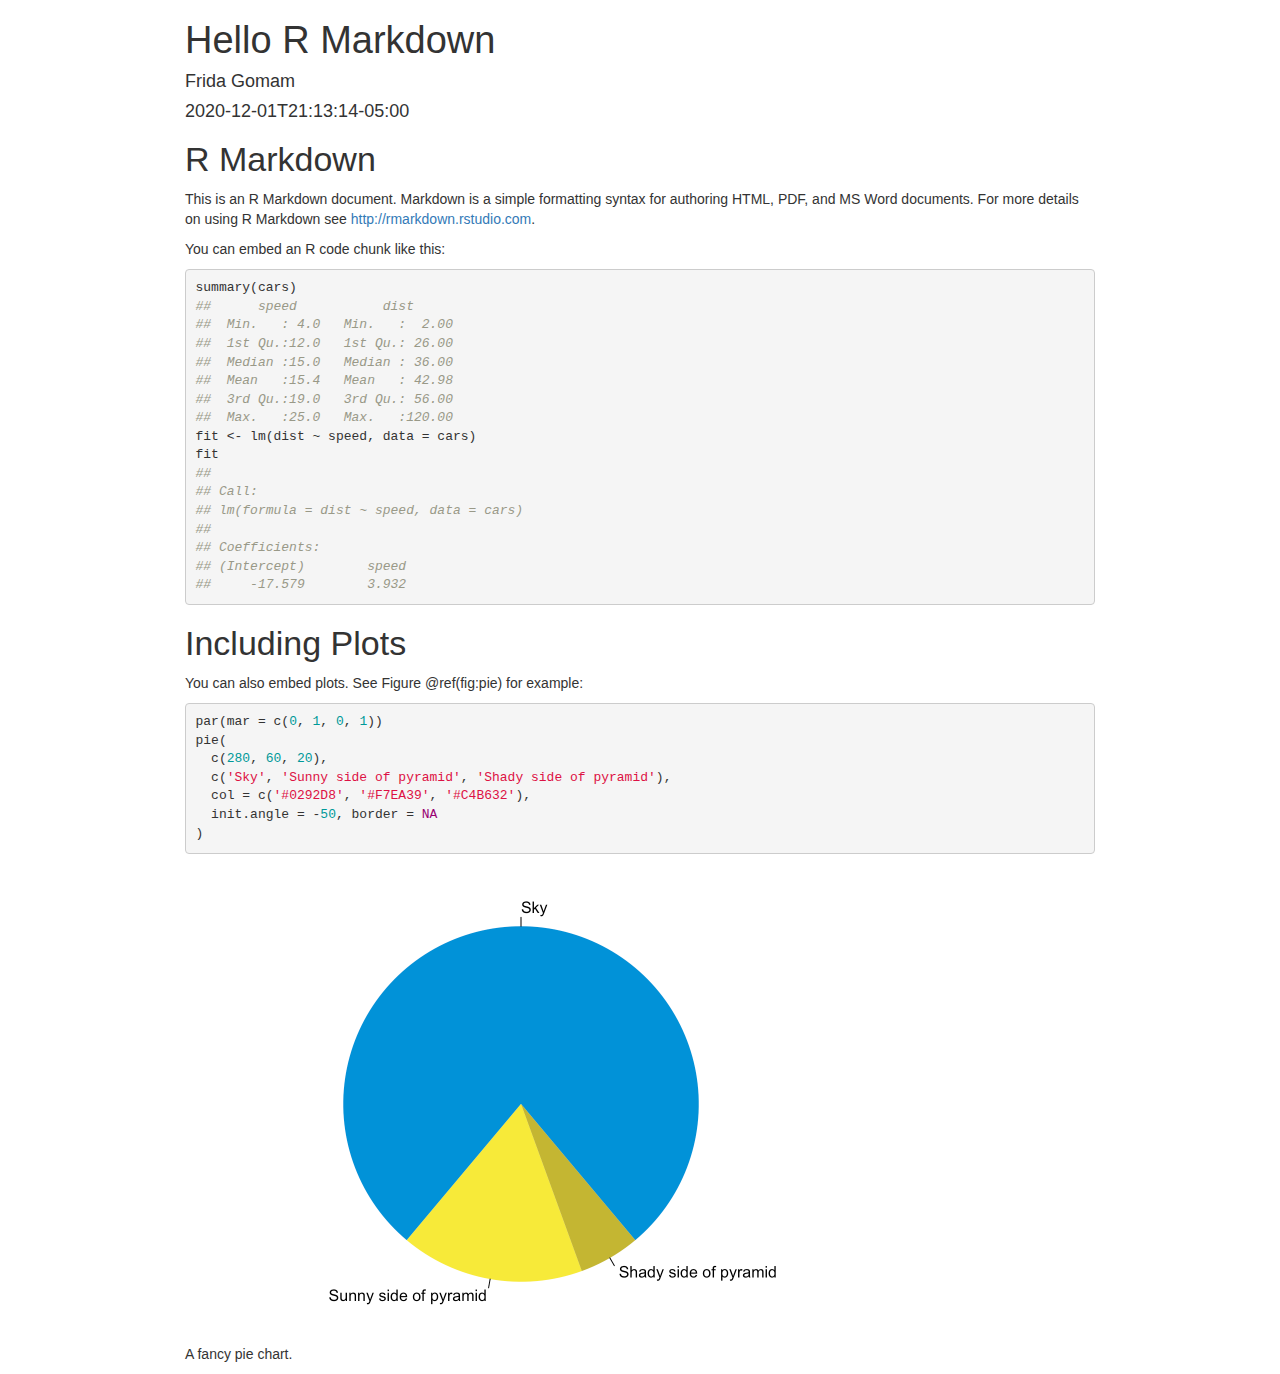
==== public/post/2020-12-01-r-rmarkdown/index.html @ 3cfff804 "update" ====
<!DOCTYPE html>

<html>

<head>

<meta charset="utf-8" />
<meta name="generator" content="pandoc" />
<meta http-equiv="X-UA-Compatible" content="IE=EDGE" />


<meta name="author" content="Frida Gomam" />


<title>Hello R Markdown</title>

<script>/*! jQuery v1.11.3 | (c) 2005, 2015 jQuery Foundation, Inc. | jquery.org/license */
!function(a,b){"object"==typeof module&&"object"==typeof module.exports?module.exports=a.document?b(a,!0):function(a){if(!a.document)throw new Error("jQuery requires a window with a document");return b(a)}:b(a)}("undefined"!=typeof window?window:this,function(a,b){var c=[],d=c.slice,e=c.concat,f=c.push,g=c.indexOf,h={},i=h.toString,j=h.hasOwnProperty,k={},l="1.11.3",m=function(a,b){return new m.fn.init(a,b)},n=/^[\s\uFEFF\xA0]+|[\s\uFEFF\xA0]+$/g,o=/^-ms-/,p=/-([\da-z])/gi,q=function(a,b){return b.toUpperCase()};m.fn=m.prototype={jquery:l,constructor:m,selector:"",length:0,toArray:function(){return d.call(this)},get:function(a){return null!=a?0>a?this[a+this.length]:this[a]:d.call(this)},pushStack:function(a){var b=m.merge(this.constructor(),a);return b.prevObject=this,b.context=this.context,b},each:function(a,b){return m.each(this,a,b)},map:function(a){return this.pushStack(m.map(this,function(b,c){return a.call(b,c,b)}))},slice:function(){return this.pushStack(d.apply(this,arguments))},first:function(){return this.eq(0)},last:function(){return this.eq(-1)},eq:function(a){var b=this.length,c=+a+(0>a?b:0);return this.pushStack(c>=0&&b>c?[this[c]]:[])},end:function(){return this.prevObject||this.constructor(null)},push:f,sort:c.sort,splice:c.splice},m.extend=m.fn.extend=function(){var a,b,c,d,e,f,g=arguments[0]||{},h=1,i=arguments.length,j=!1;for("boolean"==typeof g&&(j=g,g=arguments[h]||{},h++),"object"==typeof g||m.isFunction(g)||(g={}),h===i&&(g=this,h--);i>h;h++)if(null!=(e=arguments[h]))for(d in e)a=g[d],c=e[d],g!==c&&(j&&c&&(m.isPlainObject(c)||(b=m.isArray(c)))?(b?(b=!1,f=a&&m.isArray(a)?a:[]):f=a&&m.isPlainObject(a)?a:{},g[d]=m.extend(j,f,c)):void 0!==c&&(g[d]=c));return g},m.extend({expando:"jQuery"+(l+Math.random()).replace(/\D/g,""),isReady:!0,error:function(a){throw new Error(a)},noop:function(){},isFunction:function(a){return"function"===m.type(a)},isArray:Array.isArray||function(a){return"array"===m.type(a)},isWindow:function(a){return null!=a&&a==a.window},isNumeric:function(a){return!m.isArray(a)&&a-parseFloat(a)+1>=0},isEmptyObject:function(a){var b;for(b in a)return!1;return!0},isPlainObject:function(a){var b;if(!a||"object"!==m.type(a)||a.nodeType||m.isWindow(a))return!1;try{if(a.constructor&&!j.call(a,"constructor")&&!j.call(a.constructor.prototype,"isPrototypeOf"))return!1}catch(c){return!1}if(k.ownLast)for(b in a)return j.call(a,b);for(b in a);return void 0===b||j.call(a,b)},type:function(a){return null==a?a+"":"object"==typeof a||"function"==typeof a?h[i.call(a)]||"object":typeof a},globalEval:function(b){b&&m.trim(b)&&(a.execScript||function(b){a.eval.call(a,b)})(b)},camelCase:function(a){return a.replace(o,"ms-").replace(p,q)},nodeName:function(a,b){return a.nodeName&&a.nodeName.toLowerCase()===b.toLowerCase()},each:function(a,b,c){var d,e=0,f=a.length,g=r(a);if(c){if(g){for(;f>e;e++)if(d=b.apply(a[e],c),d===!1)break}else for(e in a)if(d=b.apply(a[e],c),d===!1)break}else if(g){for(;f>e;e++)if(d=b.call(a[e],e,a[e]),d===!1)break}else for(e in a)if(d=b.call(a[e],e,a[e]),d===!1)break;return a},trim:function(a){return null==a?"":(a+"").replace(n,"")},makeArray:function(a,b){var c=b||[];return null!=a&&(r(Object(a))?m.merge(c,"string"==typeof a?[a]:a):f.call(c,a)),c},inArray:function(a,b,c){var d;if(b){if(g)return g.call(b,a,c);for(d=b.length,c=c?0>c?Math.max(0,d+c):c:0;d>c;c++)if(c in b&&b[c]===a)return c}return-1},merge:function(a,b){var c=+b.length,d=0,e=a.length;while(c>d)a[e++]=b[d++];if(c!==c)while(void 0!==b[d])a[e++]=b[d++];return a.length=e,a},grep:function(a,b,c){for(var d,e=[],f=0,g=a.length,h=!c;g>f;f++)d=!b(a[f],f),d!==h&&e.push(a[f]);return e},map:function(a,b,c){var d,f=0,g=a.length,h=r(a),i=[];if(h)for(;g>f;f++)d=b(a[f],f,c),null!=d&&i.push(d);else for(f in a)d=b(a[f],f,c),null!=d&&i.push(d);return e.apply([],i)},guid:1,proxy:function(a,b){var c,e,f;return"string"==typeof b&&(f=a[b],b=a,a=f),m.isFunction(a)?(c=d.call(arguments,2),e=function(){return a.apply(b||this,c.concat(d.call(arguments)))},e.guid=a.guid=a.guid||m.guid++,e):void 0},now:function(){return+new Date},support:k}),m.each("Boolean Number String Function Array Date RegExp Object Error".split(" "),function(a,b){h["[object "+b+"]"]=b.toLowerCase()});function r(a){var b="length"in a&&a.length,c=m.type(a);return"function"===c||m.isWindow(a)?!1:1===a.nodeType&&b?!0:"array"===c||0===b||"number"==typeof b&&b>0&&b-1 in a}var s=function(a){var b,c,d,e,f,g,h,i,j,k,l,m,n,o,p,q,r,s,t,u="sizzle"+1*new Date,v=a.document,w=0,x=0,y=ha(),z=ha(),A=ha(),B=function(a,b){return a===b&&(l=!0),0},C=1<<31,D={}.hasOwnProperty,E=[],F=E.pop,G=E.push,H=E.push,I=E.slice,J=function(a,b){for(var c=0,d=a.length;d>c;c++)if(a[c]===b)return c;return-1},K="checked|selected|async|autofocus|autoplay|controls|defer|disabled|hidden|ismap|loop|multiple|open|readonly|required|scoped",L="[\\x20\\t\\r\\n\\f]",M="(?:\\\\.|[\\w-]|[^\\x00-\\xa0])+",N=M.replace("w","w#"),O="\\["+L+"*("+M+")(?:"+L+"*([*^$|!~]?=)"+L+"*(?:'((?:\\\\.|[^\\\\'])*)'|\"((?:\\\\.|[^\\\\\"])*)\"|("+N+"))|)"+L+"*\\]",P=":("+M+")(?:\\((('((?:\\\\.|[^\\\\'])*)'|\"((?:\\\\.|[^\\\\\"])*)\")|((?:\\\\.|[^\\\\()[\\]]|"+O+")*)|.*)\\)|)",Q=new RegExp(L+"+","g"),R=new RegExp("^"+L+"+|((?:^|[^\\\\])(?:\\\\.)*)"+L+"+$","g"),S=new RegExp("^"+L+"*,"+L+"*"),T=new RegExp("^"+L+"*([>+~]|"+L+")"+L+"*"),U=new RegExp("="+L+"*([^\\]'\"]*?)"+L+"*\\]","g"),V=new RegExp(P),W=new RegExp("^"+N+"$"),X={ID:new RegExp("^#("+M+")"),CLASS:new RegExp("^\\.("+M+")"),TAG:new RegExp("^("+M.replace("w","w*")+")"),ATTR:new RegExp("^"+O),PSEUDO:new RegExp("^"+P),CHILD:new RegExp("^:(only|first|last|nth|nth-last)-(child|of-type)(?:\\("+L+"*(even|odd|(([+-]|)(\\d*)n|)"+L+"*(?:([+-]|)"+L+"*(\\d+)|))"+L+"*\\)|)","i"),bool:new RegExp("^(?:"+K+")$","i"),needsContext:new RegExp("^"+L+"*[>+~]|:(even|odd|eq|gt|lt|nth|first|last)(?:\\("+L+"*((?:-\\d)?\\d*)"+L+"*\\)|)(?=[^-]|$)","i")},Y=/^(?:input|select|textarea|button)$/i,Z=/^h\d$/i,$=/^[^{]+\{\s*\[native \w/,_=/^(?:#([\w-]+)|(\w+)|\.([\w-]+))$/,aa=/[+~]/,ba=/'|\\/g,ca=new RegExp("\\\\([\\da-f]{1,6}"+L+"?|("+L+")|.)","ig"),da=function(a,b,c){var d="0x"+b-65536;return d!==d||c?b:0>d?String.fromCharCode(d+65536):String.fromCharCode(d>>10|55296,1023&d|56320)},ea=function(){m()};try{H.apply(E=I.call(v.childNodes),v.childNodes),E[v.childNodes.length].nodeType}catch(fa){H={apply:E.length?function(a,b){G.apply(a,I.call(b))}:function(a,b){var c=a.length,d=0;while(a[c++]=b[d++]);a.length=c-1}}}function ga(a,b,d,e){var f,h,j,k,l,o,r,s,w,x;if((b?b.ownerDocument||b:v)!==n&&m(b),b=b||n,d=d||[],k=b.nodeType,"string"!=typeof a||!a||1!==k&&9!==k&&11!==k)return d;if(!e&&p){if(11!==k&&(f=_.exec(a)))if(j=f[1]){if(9===k){if(h=b.getElementById(j),!h||!h.parentNode)return d;if(h.id===j)return d.push(h),d}else if(b.ownerDocument&&(h=b.ownerDocument.getElementById(j))&&t(b,h)&&h.id===j)return d.push(h),d}else{if(f[2])return H.apply(d,b.getElementsByTagName(a)),d;if((j=f[3])&&c.getElementsByClassName)return H.apply(d,b.getElementsByClassName(j)),d}if(c.qsa&&(!q||!q.test(a))){if(s=r=u,w=b,x=1!==k&&a,1===k&&"object"!==b.nodeName.toLowerCase()){o=g(a),(r=b.getAttribute("id"))?s=r.replace(ba,"\\$&"):b.setAttribute("id",s),s="[id='"+s+"'] ",l=o.length;while(l--)o[l]=s+ra(o[l]);w=aa.test(a)&&pa(b.parentNode)||b,x=o.join(",")}if(x)try{return H.apply(d,w.querySelectorAll(x)),d}catch(y){}finally{r||b.removeAttribute("id")}}}return i(a.replace(R,"$1"),b,d,e)}function ha(){var a=[];function b(c,e){return a.push(c+" ")>d.cacheLength&&delete b[a.shift()],b[c+" "]=e}return b}function ia(a){return a[u]=!0,a}function ja(a){var b=n.createElement("div");try{return!!a(b)}catch(c){return!1}finally{b.parentNode&&b.parentNode.removeChild(b),b=null}}function ka(a,b){var c=a.split("|"),e=a.length;while(e--)d.attrHandle[c[e]]=b}function la(a,b){var c=b&&a,d=c&&1===a.nodeType&&1===b.nodeType&&(~b.sourceIndex||C)-(~a.sourceIndex||C);if(d)return d;if(c)while(c=c.nextSibling)if(c===b)return-1;return a?1:-1}function ma(a){return function(b){var c=b.nodeName.toLowerCase();return"input"===c&&b.type===a}}function na(a){return function(b){var c=b.nodeName.toLowerCase();return("input"===c||"button"===c)&&b.type===a}}function oa(a){return ia(function(b){return b=+b,ia(function(c,d){var e,f=a([],c.length,b),g=f.length;while(g--)c[e=f[g]]&&(c[e]=!(d[e]=c[e]))})})}function pa(a){return a&&"undefined"!=typeof a.getElementsByTagName&&a}c=ga.support={},f=ga.isXML=function(a){var b=a&&(a.ownerDocument||a).documentElement;return b?"HTML"!==b.nodeName:!1},m=ga.setDocument=function(a){var b,e,g=a?a.ownerDocument||a:v;return g!==n&&9===g.nodeType&&g.documentElement?(n=g,o=g.documentElement,e=g.defaultView,e&&e!==e.top&&(e.addEventListener?e.addEventListener("unload",ea,!1):e.attachEvent&&e.attachEvent("onunload",ea)),p=!f(g),c.attributes=ja(function(a){return a.className="i",!a.getAttribute("className")}),c.getElementsByTagName=ja(function(a){return a.appendChild(g.createComment("")),!a.getElementsByTagName("*").length}),c.getElementsByClassName=$.test(g.getElementsByClassName),c.getById=ja(function(a){return o.appendChild(a).id=u,!g.getElementsByName||!g.getElementsByName(u).length}),c.getById?(d.find.ID=function(a,b){if("undefined"!=typeof b.getElementById&&p){var c=b.getElementById(a);return c&&c.parentNode?[c]:[]}},d.filter.ID=function(a){var b=a.replace(ca,da);return function(a){return a.getAttribute("id")===b}}):(delete d.find.ID,d.filter.ID=function(a){var b=a.replace(ca,da);return function(a){var c="undefined"!=typeof a.getAttributeNode&&a.getAttributeNode("id");return c&&c.value===b}}),d.find.TAG=c.getElementsByTagName?function(a,b){return"undefined"!=typeof b.getElementsByTagName?b.getElementsByTagName(a):c.qsa?b.querySelectorAll(a):void 0}:function(a,b){var c,d=[],e=0,f=b.getElementsByTagName(a);if("*"===a){while(c=f[e++])1===c.nodeType&&d.push(c);return d}return f},d.find.CLASS=c.getElementsByClassName&&function(a,b){return p?b.getElementsByClassName(a):void 0},r=[],q=[],(c.qsa=$.test(g.querySelectorAll))&&(ja(function(a){o.appendChild(a).innerHTML="<a id='"+u+"'></a><select id='"+u+"-\f]' msallowcapture=''><option selected=''></option></select>",a.querySelectorAll("[msallowcapture^='']").length&&q.push("[*^$]="+L+"*(?:''|\"\")"),a.querySelectorAll("[selected]").length||q.push("\\["+L+"*(?:value|"+K+")"),a.querySelectorAll("[id~="+u+"-]").length||q.push("~="),a.querySelectorAll(":checked").length||q.push(":checked"),a.querySelectorAll("a#"+u+"+*").length||q.push(".#.+[+~]")}),ja(function(a){var b=g.createElement("input");b.setAttribute("type","hidden"),a.appendChild(b).setAttribute("name","D"),a.querySelectorAll("[name=d]").length&&q.push("name"+L+"*[*^$|!~]?="),a.querySelectorAll(":enabled").length||q.push(":enabled",":disabled"),a.querySelectorAll("*,:x"),q.push(",.*:")})),(c.matchesSelector=$.test(s=o.matches||o.webkitMatchesSelector||o.mozMatchesSelector||o.oMatchesSelector||o.msMatchesSelector))&&ja(function(a){c.disconnectedMatch=s.call(a,"div"),s.call(a,"[s!='']:x"),r.push("!=",P)}),q=q.length&&new RegExp(q.join("|")),r=r.length&&new RegExp(r.join("|")),b=$.test(o.compareDocumentPosition),t=b||$.test(o.contains)?function(a,b){var c=9===a.nodeType?a.documentElement:a,d=b&&b.parentNode;return a===d||!(!d||1!==d.nodeType||!(c.contains?c.contains(d):a.compareDocumentPosition&&16&a.compareDocumentPosition(d)))}:function(a,b){if(b)while(b=b.parentNode)if(b===a)return!0;return!1},B=b?function(a,b){if(a===b)return l=!0,0;var d=!a.compareDocumentPosition-!b.compareDocumentPosition;return d?d:(d=(a.ownerDocument||a)===(b.ownerDocument||b)?a.compareDocumentPosition(b):1,1&d||!c.sortDetached&&b.compareDocumentPosition(a)===d?a===g||a.ownerDocument===v&&t(v,a)?-1:b===g||b.ownerDocument===v&&t(v,b)?1:k?J(k,a)-J(k,b):0:4&d?-1:1)}:function(a,b){if(a===b)return l=!0,0;var c,d=0,e=a.parentNode,f=b.parentNode,h=[a],i=[b];if(!e||!f)return a===g?-1:b===g?1:e?-1:f?1:k?J(k,a)-J(k,b):0;if(e===f)return la(a,b);c=a;while(c=c.parentNode)h.unshift(c);c=b;while(c=c.parentNode)i.unshift(c);while(h[d]===i[d])d++;return d?la(h[d],i[d]):h[d]===v?-1:i[d]===v?1:0},g):n},ga.matches=function(a,b){return ga(a,null,null,b)},ga.matchesSelector=function(a,b){if((a.ownerDocument||a)!==n&&m(a),b=b.replace(U,"='$1']"),!(!c.matchesSelector||!p||r&&r.test(b)||q&&q.test(b)))try{var d=s.call(a,b);if(d||c.disconnectedMatch||a.document&&11!==a.document.nodeType)return d}catch(e){}return ga(b,n,null,[a]).length>0},ga.contains=function(a,b){return(a.ownerDocument||a)!==n&&m(a),t(a,b)},ga.attr=function(a,b){(a.ownerDocument||a)!==n&&m(a);var e=d.attrHandle[b.toLowerCase()],f=e&&D.call(d.attrHandle,b.toLowerCase())?e(a,b,!p):void 0;return void 0!==f?f:c.attributes||!p?a.getAttribute(b):(f=a.getAttributeNode(b))&&f.specified?f.value:null},ga.error=function(a){throw new Error("Syntax error, unrecognized expression: "+a)},ga.uniqueSort=function(a){var b,d=[],e=0,f=0;if(l=!c.detectDuplicates,k=!c.sortStable&&a.slice(0),a.sort(B),l){while(b=a[f++])b===a[f]&&(e=d.push(f));while(e--)a.splice(d[e],1)}return k=null,a},e=ga.getText=function(a){var b,c="",d=0,f=a.nodeType;if(f){if(1===f||9===f||11===f){if("string"==typeof a.textContent)return a.textContent;for(a=a.firstChild;a;a=a.nextSibling)c+=e(a)}else if(3===f||4===f)return a.nodeValue}else while(b=a[d++])c+=e(b);return c},d=ga.selectors={cacheLength:50,createPseudo:ia,match:X,attrHandle:{},find:{},relative:{">":{dir:"parentNode",first:!0}," ":{dir:"parentNode"},"+":{dir:"previousSibling",first:!0},"~":{dir:"previousSibling"}},preFilter:{ATTR:function(a){return a[1]=a[1].replace(ca,da),a[3]=(a[3]||a[4]||a[5]||"").replace(ca,da),"~="===a[2]&&(a[3]=" "+a[3]+" "),a.slice(0,4)},CHILD:function(a){return a[1]=a[1].toLowerCase(),"nth"===a[1].slice(0,3)?(a[3]||ga.error(a[0]),a[4]=+(a[4]?a[5]+(a[6]||1):2*("even"===a[3]||"odd"===a[3])),a[5]=+(a[7]+a[8]||"odd"===a[3])):a[3]&&ga.error(a[0]),a},PSEUDO:function(a){var b,c=!a[6]&&a[2];return X.CHILD.test(a[0])?null:(a[3]?a[2]=a[4]||a[5]||"":c&&V.test(c)&&(b=g(c,!0))&&(b=c.indexOf(")",c.length-b)-c.length)&&(a[0]=a[0].slice(0,b),a[2]=c.slice(0,b)),a.slice(0,3))}},filter:{TAG:function(a){var b=a.replace(ca,da).toLowerCase();return"*"===a?function(){return!0}:function(a){return a.nodeName&&a.nodeName.toLowerCase()===b}},CLASS:function(a){var b=y[a+" "];return b||(b=new RegExp("(^|"+L+")"+a+"("+L+"|$)"))&&y(a,function(a){return b.test("string"==typeof a.className&&a.className||"undefined"!=typeof a.getAttribute&&a.getAttribute("class")||"")})},ATTR:function(a,b,c){return function(d){var e=ga.attr(d,a);return null==e?"!="===b:b?(e+="","="===b?e===c:"!="===b?e!==c:"^="===b?c&&0===e.indexOf(c):"*="===b?c&&e.indexOf(c)>-1:"$="===b?c&&e.slice(-c.length)===c:"~="===b?(" "+e.replace(Q," ")+" ").indexOf(c)>-1:"|="===b?e===c||e.slice(0,c.length+1)===c+"-":!1):!0}},CHILD:function(a,b,c,d,e){var f="nth"!==a.slice(0,3),g="last"!==a.slice(-4),h="of-type"===b;return 1===d&&0===e?function(a){return!!a.parentNode}:function(b,c,i){var j,k,l,m,n,o,p=f!==g?"nextSibling":"previousSibling",q=b.parentNode,r=h&&b.nodeName.toLowerCase(),s=!i&&!h;if(q){if(f){while(p){l=b;while(l=l[p])if(h?l.nodeName.toLowerCase()===r:1===l.nodeType)return!1;o=p="only"===a&&!o&&"nextSibling"}return!0}if(o=[g?q.firstChild:q.lastChild],g&&s){k=q[u]||(q[u]={}),j=k[a]||[],n=j[0]===w&&j[1],m=j[0]===w&&j[2],l=n&&q.childNodes[n];while(l=++n&&l&&l[p]||(m=n=0)||o.pop())if(1===l.nodeType&&++m&&l===b){k[a]=[w,n,m];break}}else if(s&&(j=(b[u]||(b[u]={}))[a])&&j[0]===w)m=j[1];else while(l=++n&&l&&l[p]||(m=n=0)||o.pop())if((h?l.nodeName.toLowerCase()===r:1===l.nodeType)&&++m&&(s&&((l[u]||(l[u]={}))[a]=[w,m]),l===b))break;return m-=e,m===d||m%d===0&&m/d>=0}}},PSEUDO:function(a,b){var c,e=d.pseudos[a]||d.setFilters[a.toLowerCase()]||ga.error("unsupported pseudo: "+a);return e[u]?e(b):e.length>1?(c=[a,a,"",b],d.setFilters.hasOwnProperty(a.toLowerCase())?ia(function(a,c){var d,f=e(a,b),g=f.length;while(g--)d=J(a,f[g]),a[d]=!(c[d]=f[g])}):function(a){return e(a,0,c)}):e}},pseudos:{not:ia(function(a){var b=[],c=[],d=h(a.replace(R,"$1"));return d[u]?ia(function(a,b,c,e){var f,g=d(a,null,e,[]),h=a.length;while(h--)(f=g[h])&&(a[h]=!(b[h]=f))}):function(a,e,f){return b[0]=a,d(b,null,f,c),b[0]=null,!c.pop()}}),has:ia(function(a){return function(b){return ga(a,b).length>0}}),contains:ia(function(a){return a=a.replace(ca,da),function(b){return(b.textContent||b.innerText||e(b)).indexOf(a)>-1}}),lang:ia(function(a){return W.test(a||"")||ga.error("unsupported lang: "+a),a=a.replace(ca,da).toLowerCase(),function(b){var c;do if(c=p?b.lang:b.getAttribute("xml:lang")||b.getAttribute("lang"))return c=c.toLowerCase(),c===a||0===c.indexOf(a+"-");while((b=b.parentNode)&&1===b.nodeType);return!1}}),target:function(b){var c=a.location&&a.location.hash;return c&&c.slice(1)===b.id},root:function(a){return a===o},focus:function(a){return a===n.activeElement&&(!n.hasFocus||n.hasFocus())&&!!(a.type||a.href||~a.tabIndex)},enabled:function(a){return a.disabled===!1},disabled:function(a){return a.disabled===!0},checked:function(a){var b=a.nodeName.toLowerCase();return"input"===b&&!!a.checked||"option"===b&&!!a.selected},selected:function(a){return a.parentNode&&a.parentNode.selectedIndex,a.selected===!0},empty:function(a){for(a=a.firstChild;a;a=a.nextSibling)if(a.nodeType<6)return!1;return!0},parent:function(a){return!d.pseudos.empty(a)},header:function(a){return Z.test(a.nodeName)},input:function(a){return Y.test(a.nodeName)},button:function(a){var b=a.nodeName.toLowerCase();return"input"===b&&"button"===a.type||"button"===b},text:function(a){var b;return"input"===a.nodeName.toLowerCase()&&"text"===a.type&&(null==(b=a.getAttribute("type"))||"text"===b.toLowerCase())},first:oa(function(){return[0]}),last:oa(function(a,b){return[b-1]}),eq:oa(function(a,b,c){return[0>c?c+b:c]}),even:oa(function(a,b){for(var c=0;b>c;c+=2)a.push(c);return a}),odd:oa(function(a,b){for(var c=1;b>c;c+=2)a.push(c);return a}),lt:oa(function(a,b,c){for(var d=0>c?c+b:c;--d>=0;)a.push(d);return a}),gt:oa(function(a,b,c){for(var d=0>c?c+b:c;++d<b;)a.push(d);return a})}},d.pseudos.nth=d.pseudos.eq;for(b in{radio:!0,checkbox:!0,file:!0,password:!0,image:!0})d.pseudos[b]=ma(b);for(b in{submit:!0,reset:!0})d.pseudos[b]=na(b);function qa(){}qa.prototype=d.filters=d.pseudos,d.setFilters=new qa,g=ga.tokenize=function(a,b){var c,e,f,g,h,i,j,k=z[a+" "];if(k)return b?0:k.slice(0);h=a,i=[],j=d.preFilter;while(h){(!c||(e=S.exec(h)))&&(e&&(h=h.slice(e[0].length)||h),i.push(f=[])),c=!1,(e=T.exec(h))&&(c=e.shift(),f.push({value:c,type:e[0].replace(R," ")}),h=h.slice(c.length));for(g in d.filter)!(e=X[g].exec(h))||j[g]&&!(e=j[g](e))||(c=e.shift(),f.push({value:c,type:g,matches:e}),h=h.slice(c.length));if(!c)break}return b?h.length:h?ga.error(a):z(a,i).slice(0)};function ra(a){for(var b=0,c=a.length,d="";c>b;b++)d+=a[b].value;return d}function sa(a,b,c){var d=b.dir,e=c&&"parentNode"===d,f=x++;return b.first?function(b,c,f){while(b=b[d])if(1===b.nodeType||e)return a(b,c,f)}:function(b,c,g){var h,i,j=[w,f];if(g){while(b=b[d])if((1===b.nodeType||e)&&a(b,c,g))return!0}else while(b=b[d])if(1===b.nodeType||e){if(i=b[u]||(b[u]={}),(h=i[d])&&h[0]===w&&h[1]===f)return j[2]=h[2];if(i[d]=j,j[2]=a(b,c,g))return!0}}}function ta(a){return a.length>1?function(b,c,d){var e=a.length;while(e--)if(!a[e](b,c,d))return!1;return!0}:a[0]}function ua(a,b,c){for(var d=0,e=b.length;e>d;d++)ga(a,b[d],c);return c}function va(a,b,c,d,e){for(var f,g=[],h=0,i=a.length,j=null!=b;i>h;h++)(f=a[h])&&(!c||c(f,d,e))&&(g.push(f),j&&b.push(h));return g}function wa(a,b,c,d,e,f){return d&&!d[u]&&(d=wa(d)),e&&!e[u]&&(e=wa(e,f)),ia(function(f,g,h,i){var j,k,l,m=[],n=[],o=g.length,p=f||ua(b||"*",h.nodeType?[h]:h,[]),q=!a||!f&&b?p:va(p,m,a,h,i),r=c?e||(f?a:o||d)?[]:g:q;if(c&&c(q,r,h,i),d){j=va(r,n),d(j,[],h,i),k=j.length;while(k--)(l=j[k])&&(r[n[k]]=!(q[n[k]]=l))}if(f){if(e||a){if(e){j=[],k=r.length;while(k--)(l=r[k])&&j.push(q[k]=l);e(null,r=[],j,i)}k=r.length;while(k--)(l=r[k])&&(j=e?J(f,l):m[k])>-1&&(f[j]=!(g[j]=l))}}else r=va(r===g?r.splice(o,r.length):r),e?e(null,g,r,i):H.apply(g,r)})}function xa(a){for(var b,c,e,f=a.length,g=d.relative[a[0].type],h=g||d.relative[" "],i=g?1:0,k=sa(function(a){return a===b},h,!0),l=sa(function(a){return J(b,a)>-1},h,!0),m=[function(a,c,d){var e=!g&&(d||c!==j)||((b=c).nodeType?k(a,c,d):l(a,c,d));return b=null,e}];f>i;i++)if(c=d.relative[a[i].type])m=[sa(ta(m),c)];else{if(c=d.filter[a[i].type].apply(null,a[i].matches),c[u]){for(e=++i;f>e;e++)if(d.relative[a[e].type])break;return wa(i>1&&ta(m),i>1&&ra(a.slice(0,i-1).concat({value:" "===a[i-2].type?"*":""})).replace(R,"$1"),c,e>i&&xa(a.slice(i,e)),f>e&&xa(a=a.slice(e)),f>e&&ra(a))}m.push(c)}return ta(m)}function ya(a,b){var c=b.length>0,e=a.length>0,f=function(f,g,h,i,k){var l,m,o,p=0,q="0",r=f&&[],s=[],t=j,u=f||e&&d.find.TAG("*",k),v=w+=null==t?1:Math.random()||.1,x=u.length;for(k&&(j=g!==n&&g);q!==x&&null!=(l=u[q]);q++){if(e&&l){m=0;while(o=a[m++])if(o(l,g,h)){i.push(l);break}k&&(w=v)}c&&((l=!o&&l)&&p--,f&&r.push(l))}if(p+=q,c&&q!==p){m=0;while(o=b[m++])o(r,s,g,h);if(f){if(p>0)while(q--)r[q]||s[q]||(s[q]=F.call(i));s=va(s)}H.apply(i,s),k&&!f&&s.length>0&&p+b.length>1&&ga.uniqueSort(i)}return k&&(w=v,j=t),r};return c?ia(f):f}return h=ga.compile=function(a,b){var c,d=[],e=[],f=A[a+" "];if(!f){b||(b=g(a)),c=b.length;while(c--)f=xa(b[c]),f[u]?d.push(f):e.push(f);f=A(a,ya(e,d)),f.selector=a}return f},i=ga.select=function(a,b,e,f){var i,j,k,l,m,n="function"==typeof a&&a,o=!f&&g(a=n.selector||a);if(e=e||[],1===o.length){if(j=o[0]=o[0].slice(0),j.length>2&&"ID"===(k=j[0]).type&&c.getById&&9===b.nodeType&&p&&d.relative[j[1].type]){if(b=(d.find.ID(k.matches[0].replace(ca,da),b)||[])[0],!b)return e;n&&(b=b.parentNode),a=a.slice(j.shift().value.length)}i=X.needsContext.test(a)?0:j.length;while(i--){if(k=j[i],d.relative[l=k.type])break;if((m=d.find[l])&&(f=m(k.matches[0].replace(ca,da),aa.test(j[0].type)&&pa(b.parentNode)||b))){if(j.splice(i,1),a=f.length&&ra(j),!a)return H.apply(e,f),e;break}}}return(n||h(a,o))(f,b,!p,e,aa.test(a)&&pa(b.parentNode)||b),e},c.sortStable=u.split("").sort(B).join("")===u,c.detectDuplicates=!!l,m(),c.sortDetached=ja(function(a){return 1&a.compareDocumentPosition(n.createElement("div"))}),ja(function(a){return a.innerHTML="<a href='#'></a>","#"===a.firstChild.getAttribute("href")})||ka("type|href|height|width",function(a,b,c){return c?void 0:a.getAttribute(b,"type"===b.toLowerCase()?1:2)}),c.attributes&&ja(function(a){return a.innerHTML="<input/>",a.firstChild.setAttribute("value",""),""===a.firstChild.getAttribute("value")})||ka("value",function(a,b,c){return c||"input"!==a.nodeName.toLowerCase()?void 0:a.defaultValue}),ja(function(a){return null==a.getAttribute("disabled")})||ka(K,function(a,b,c){var d;return c?void 0:a[b]===!0?b.toLowerCase():(d=a.getAttributeNode(b))&&d.specified?d.value:null}),ga}(a);m.find=s,m.expr=s.selectors,m.expr[":"]=m.expr.pseudos,m.unique=s.uniqueSort,m.text=s.getText,m.isXMLDoc=s.isXML,m.contains=s.contains;var t=m.expr.match.needsContext,u=/^<(\w+)\s*\/?>(?:<\/\1>|)$/,v=/^.[^:#\[\.,]*$/;function w(a,b,c){if(m.isFunction(b))return m.grep(a,function(a,d){return!!b.call(a,d,a)!==c});if(b.nodeType)return m.grep(a,function(a){return a===b!==c});if("string"==typeof b){if(v.test(b))return m.filter(b,a,c);b=m.filter(b,a)}return m.grep(a,function(a){return m.inArray(a,b)>=0!==c})}m.filter=function(a,b,c){var d=b[0];return c&&(a=":not("+a+")"),1===b.length&&1===d.nodeType?m.find.matchesSelector(d,a)?[d]:[]:m.find.matches(a,m.grep(b,function(a){return 1===a.nodeType}))},m.fn.extend({find:function(a){var b,c=[],d=this,e=d.length;if("string"!=typeof a)return this.pushStack(m(a).filter(function(){for(b=0;e>b;b++)if(m.contains(d[b],this))return!0}));for(b=0;e>b;b++)m.find(a,d[b],c);return c=this.pushStack(e>1?m.unique(c):c),c.selector=this.selector?this.selector+" "+a:a,c},filter:function(a){return this.pushStack(w(this,a||[],!1))},not:function(a){return this.pushStack(w(this,a||[],!0))},is:function(a){return!!w(this,"string"==typeof a&&t.test(a)?m(a):a||[],!1).length}});var x,y=a.document,z=/^(?:\s*(<[\w\W]+>)[^>]*|#([\w-]*))$/,A=m.fn.init=function(a,b){var c,d;if(!a)return this;if("string"==typeof a){if(c="<"===a.charAt(0)&&">"===a.charAt(a.length-1)&&a.length>=3?[null,a,null]:z.exec(a),!c||!c[1]&&b)return!b||b.jquery?(b||x).find(a):this.constructor(b).find(a);if(c[1]){if(b=b instanceof m?b[0]:b,m.merge(this,m.parseHTML(c[1],b&&b.nodeType?b.ownerDocument||b:y,!0)),u.test(c[1])&&m.isPlainObject(b))for(c in b)m.isFunction(this[c])?this[c](b[c]):this.attr(c,b[c]);return this}if(d=y.getElementById(c[2]),d&&d.parentNode){if(d.id!==c[2])return x.find(a);this.length=1,this[0]=d}return this.context=y,this.selector=a,this}return a.nodeType?(this.context=this[0]=a,this.length=1,this):m.isFunction(a)?"undefined"!=typeof x.ready?x.ready(a):a(m):(void 0!==a.selector&&(this.selector=a.selector,this.context=a.context),m.makeArray(a,this))};A.prototype=m.fn,x=m(y);var B=/^(?:parents|prev(?:Until|All))/,C={children:!0,contents:!0,next:!0,prev:!0};m.extend({dir:function(a,b,c){var d=[],e=a[b];while(e&&9!==e.nodeType&&(void 0===c||1!==e.nodeType||!m(e).is(c)))1===e.nodeType&&d.push(e),e=e[b];return d},sibling:function(a,b){for(var c=[];a;a=a.nextSibling)1===a.nodeType&&a!==b&&c.push(a);return c}}),m.fn.extend({has:function(a){var b,c=m(a,this),d=c.length;return this.filter(function(){for(b=0;d>b;b++)if(m.contains(this,c[b]))return!0})},closest:function(a,b){for(var c,d=0,e=this.length,f=[],g=t.test(a)||"string"!=typeof a?m(a,b||this.context):0;e>d;d++)for(c=this[d];c&&c!==b;c=c.parentNode)if(c.nodeType<11&&(g?g.index(c)>-1:1===c.nodeType&&m.find.matchesSelector(c,a))){f.push(c);break}return this.pushStack(f.length>1?m.unique(f):f)},index:function(a){return a?"string"==typeof a?m.inArray(this[0],m(a)):m.inArray(a.jquery?a[0]:a,this):this[0]&&this[0].parentNode?this.first().prevAll().length:-1},add:function(a,b){return this.pushStack(m.unique(m.merge(this.get(),m(a,b))))},addBack:function(a){return this.add(null==a?this.prevObject:this.prevObject.filter(a))}});function D(a,b){do a=a[b];while(a&&1!==a.nodeType);return a}m.each({parent:function(a){var b=a.parentNode;return b&&11!==b.nodeType?b:null},parents:function(a){return m.dir(a,"parentNode")},parentsUntil:function(a,b,c){return m.dir(a,"parentNode",c)},next:function(a){return D(a,"nextSibling")},prev:function(a){return D(a,"previousSibling")},nextAll:function(a){return m.dir(a,"nextSibling")},prevAll:function(a){return m.dir(a,"previousSibling")},nextUntil:function(a,b,c){return m.dir(a,"nextSibling",c)},prevUntil:function(a,b,c){return m.dir(a,"previousSibling",c)},siblings:function(a){return m.sibling((a.parentNode||{}).firstChild,a)},children:function(a){return m.sibling(a.firstChild)},contents:function(a){return m.nodeName(a,"iframe")?a.contentDocument||a.contentWindow.document:m.merge([],a.childNodes)}},function(a,b){m.fn[a]=function(c,d){var e=m.map(this,b,c);return"Until"!==a.slice(-5)&&(d=c),d&&"string"==typeof d&&(e=m.filter(d,e)),this.length>1&&(C[a]||(e=m.unique(e)),B.test(a)&&(e=e.reverse())),this.pushStack(e)}});var E=/\S+/g,F={};function G(a){var b=F[a]={};return m.each(a.match(E)||[],function(a,c){b[c]=!0}),b}m.Callbacks=function(a){a="string"==typeof a?F[a]||G(a):m.extend({},a);var b,c,d,e,f,g,h=[],i=!a.once&&[],j=function(l){for(c=a.memory&&l,d=!0,f=g||0,g=0,e=h.length,b=!0;h&&e>f;f++)if(h[f].apply(l[0],l[1])===!1&&a.stopOnFalse){c=!1;break}b=!1,h&&(i?i.length&&j(i.shift()):c?h=[]:k.disable())},k={add:function(){if(h){var d=h.length;!function f(b){m.each(b,function(b,c){var d=m.type(c);"function"===d?a.unique&&k.has(c)||h.push(c):c&&c.length&&"string"!==d&&f(c)})}(arguments),b?e=h.length:c&&(g=d,j(c))}return this},remove:function(){return h&&m.each(arguments,function(a,c){var d;while((d=m.inArray(c,h,d))>-1)h.splice(d,1),b&&(e>=d&&e--,f>=d&&f--)}),this},has:function(a){return a?m.inArray(a,h)>-1:!(!h||!h.length)},empty:function(){return h=[],e=0,this},disable:function(){return h=i=c=void 0,this},disabled:function(){return!h},lock:function(){return i=void 0,c||k.disable(),this},locked:function(){return!i},fireWith:function(a,c){return!h||d&&!i||(c=c||[],c=[a,c.slice?c.slice():c],b?i.push(c):j(c)),this},fire:function(){return k.fireWith(this,arguments),this},fired:function(){return!!d}};return k},m.extend({Deferred:function(a){var b=[["resolve","done",m.Callbacks("once memory"),"resolved"],["reject","fail",m.Callbacks("once memory"),"rejected"],["notify","progress",m.Callbacks("memory")]],c="pending",d={state:function(){return c},always:function(){return e.done(arguments).fail(arguments),this},then:function(){var a=arguments;return m.Deferred(function(c){m.each(b,function(b,f){var g=m.isFunction(a[b])&&a[b];e[f[1]](function(){var a=g&&g.apply(this,arguments);a&&m.isFunction(a.promise)?a.promise().done(c.resolve).fail(c.reject).progress(c.notify):c[f[0]+"With"](this===d?c.promise():this,g?[a]:arguments)})}),a=null}).promise()},promise:function(a){return null!=a?m.extend(a,d):d}},e={};return d.pipe=d.then,m.each(b,function(a,f){var g=f[2],h=f[3];d[f[1]]=g.add,h&&g.add(function(){c=h},b[1^a][2].disable,b[2][2].lock),e[f[0]]=function(){return e[f[0]+"With"](this===e?d:this,arguments),this},e[f[0]+"With"]=g.fireWith}),d.promise(e),a&&a.call(e,e),e},when:function(a){var b=0,c=d.call(arguments),e=c.length,f=1!==e||a&&m.isFunction(a.promise)?e:0,g=1===f?a:m.Deferred(),h=function(a,b,c){return function(e){b[a]=this,c[a]=arguments.length>1?d.call(arguments):e,c===i?g.notifyWith(b,c):--f||g.resolveWith(b,c)}},i,j,k;if(e>1)for(i=new Array(e),j=new Array(e),k=new Array(e);e>b;b++)c[b]&&m.isFunction(c[b].promise)?c[b].promise().done(h(b,k,c)).fail(g.reject).progress(h(b,j,i)):--f;return f||g.resolveWith(k,c),g.promise()}});var H;m.fn.ready=function(a){return m.ready.promise().done(a),this},m.extend({isReady:!1,readyWait:1,holdReady:function(a){a?m.readyWait++:m.ready(!0)},ready:function(a){if(a===!0?!--m.readyWait:!m.isReady){if(!y.body)return setTimeout(m.ready);m.isReady=!0,a!==!0&&--m.readyWait>0||(H.resolveWith(y,[m]),m.fn.triggerHandler&&(m(y).triggerHandler("ready"),m(y).off("ready")))}}});function I(){y.addEventListener?(y.removeEventListener("DOMContentLoaded",J,!1),a.removeEventListener("load",J,!1)):(y.detachEvent("onreadystatechange",J),a.detachEvent("onload",J))}function J(){(y.addEventListener||"load"===event.type||"complete"===y.readyState)&&(I(),m.ready())}m.ready.promise=function(b){if(!H)if(H=m.Deferred(),"complete"===y.readyState)setTimeout(m.ready);else if(y.addEventListener)y.addEventListener("DOMContentLoaded",J,!1),a.addEventListener("load",J,!1);else{y.attachEvent("onreadystatechange",J),a.attachEvent("onload",J);var c=!1;try{c=null==a.frameElement&&y.documentElement}catch(d){}c&&c.doScroll&&!function e(){if(!m.isReady){try{c.doScroll("left")}catch(a){return setTimeout(e,50)}I(),m.ready()}}()}return H.promise(b)};var K="undefined",L;for(L in m(k))break;k.ownLast="0"!==L,k.inlineBlockNeedsLayout=!1,m(function(){var a,b,c,d;c=y.getElementsByTagName("body")[0],c&&c.style&&(b=y.createElement("div"),d=y.createElement("div"),d.style.cssText="position:absolute;border:0;width:0;height:0;top:0;left:-9999px",c.appendChild(d).appendChild(b),typeof b.style.zoom!==K&&(b.style.cssText="display:inline;margin:0;border:0;padding:1px;width:1px;zoom:1",k.inlineBlockNeedsLayout=a=3===b.offsetWidth,a&&(c.style.zoom=1)),c.removeChild(d))}),function(){var a=y.createElement("div");if(null==k.deleteExpando){k.deleteExpando=!0;try{delete a.test}catch(b){k.deleteExpando=!1}}a=null}(),m.acceptData=function(a){var b=m.noData[(a.nodeName+" ").toLowerCase()],c=+a.nodeType||1;return 1!==c&&9!==c?!1:!b||b!==!0&&a.getAttribute("classid")===b};var M=/^(?:\{[\w\W]*\}|\[[\w\W]*\])$/,N=/([A-Z])/g;function O(a,b,c){if(void 0===c&&1===a.nodeType){var d="data-"+b.replace(N,"-$1").toLowerCase();if(c=a.getAttribute(d),"string"==typeof c){try{c="true"===c?!0:"false"===c?!1:"null"===c?null:+c+""===c?+c:M.test(c)?m.parseJSON(c):c}catch(e){}m.data(a,b,c)}else c=void 0}return c}function P(a){var b;for(b in a)if(("data"!==b||!m.isEmptyObject(a[b]))&&"toJSON"!==b)return!1;

return!0}function Q(a,b,d,e){if(m.acceptData(a)){var f,g,h=m.expando,i=a.nodeType,j=i?m.cache:a,k=i?a[h]:a[h]&&h;if(k&&j[k]&&(e||j[k].data)||void 0!==d||"string"!=typeof b)return k||(k=i?a[h]=c.pop()||m.guid++:h),j[k]||(j[k]=i?{}:{toJSON:m.noop}),("object"==typeof b||"function"==typeof b)&&(e?j[k]=m.extend(j[k],b):j[k].data=m.extend(j[k].data,b)),g=j[k],e||(g.data||(g.data={}),g=g.data),void 0!==d&&(g[m.camelCase(b)]=d),"string"==typeof b?(f=g[b],null==f&&(f=g[m.camelCase(b)])):f=g,f}}function R(a,b,c){if(m.acceptData(a)){var d,e,f=a.nodeType,g=f?m.cache:a,h=f?a[m.expando]:m.expando;if(g[h]){if(b&&(d=c?g[h]:g[h].data)){m.isArray(b)?b=b.concat(m.map(b,m.camelCase)):b in d?b=[b]:(b=m.camelCase(b),b=b in d?[b]:b.split(" ")),e=b.length;while(e--)delete d[b[e]];if(c?!P(d):!m.isEmptyObject(d))return}(c||(delete g[h].data,P(g[h])))&&(f?m.cleanData([a],!0):k.deleteExpando||g!=g.window?delete g[h]:g[h]=null)}}}m.extend({cache:{},noData:{"applet ":!0,"embed ":!0,"object ":"clsid:D27CDB6E-AE6D-11cf-96B8-444553540000"},hasData:function(a){return a=a.nodeType?m.cache[a[m.expando]]:a[m.expando],!!a&&!P(a)},data:function(a,b,c){return Q(a,b,c)},removeData:function(a,b){return R(a,b)},_data:function(a,b,c){return Q(a,b,c,!0)},_removeData:function(a,b){return R(a,b,!0)}}),m.fn.extend({data:function(a,b){var c,d,e,f=this[0],g=f&&f.attributes;if(void 0===a){if(this.length&&(e=m.data(f),1===f.nodeType&&!m._data(f,"parsedAttrs"))){c=g.length;while(c--)g[c]&&(d=g[c].name,0===d.indexOf("data-")&&(d=m.camelCase(d.slice(5)),O(f,d,e[d])));m._data(f,"parsedAttrs",!0)}return e}return"object"==typeof a?this.each(function(){m.data(this,a)}):arguments.length>1?this.each(function(){m.data(this,a,b)}):f?O(f,a,m.data(f,a)):void 0},removeData:function(a){return this.each(function(){m.removeData(this,a)})}}),m.extend({queue:function(a,b,c){var d;return a?(b=(b||"fx")+"queue",d=m._data(a,b),c&&(!d||m.isArray(c)?d=m._data(a,b,m.makeArray(c)):d.push(c)),d||[]):void 0},dequeue:function(a,b){b=b||"fx";var c=m.queue(a,b),d=c.length,e=c.shift(),f=m._queueHooks(a,b),g=function(){m.dequeue(a,b)};"inprogress"===e&&(e=c.shift(),d--),e&&("fx"===b&&c.unshift("inprogress"),delete f.stop,e.call(a,g,f)),!d&&f&&f.empty.fire()},_queueHooks:function(a,b){var c=b+"queueHooks";return m._data(a,c)||m._data(a,c,{empty:m.Callbacks("once memory").add(function(){m._removeData(a,b+"queue"),m._removeData(a,c)})})}}),m.fn.extend({queue:function(a,b){var c=2;return"string"!=typeof a&&(b=a,a="fx",c--),arguments.length<c?m.queue(this[0],a):void 0===b?this:this.each(function(){var c=m.queue(this,a,b);m._queueHooks(this,a),"fx"===a&&"inprogress"!==c[0]&&m.dequeue(this,a)})},dequeue:function(a){return this.each(function(){m.dequeue(this,a)})},clearQueue:function(a){return this.queue(a||"fx",[])},promise:function(a,b){var c,d=1,e=m.Deferred(),f=this,g=this.length,h=function(){--d||e.resolveWith(f,[f])};"string"!=typeof a&&(b=a,a=void 0),a=a||"fx";while(g--)c=m._data(f[g],a+"queueHooks"),c&&c.empty&&(d++,c.empty.add(h));return h(),e.promise(b)}});var S=/[+-]?(?:\d*\.|)\d+(?:[eE][+-]?\d+|)/.source,T=["Top","Right","Bottom","Left"],U=function(a,b){return a=b||a,"none"===m.css(a,"display")||!m.contains(a.ownerDocument,a)},V=m.access=function(a,b,c,d,e,f,g){var h=0,i=a.length,j=null==c;if("object"===m.type(c)){e=!0;for(h in c)m.access(a,b,h,c[h],!0,f,g)}else if(void 0!==d&&(e=!0,m.isFunction(d)||(g=!0),j&&(g?(b.call(a,d),b=null):(j=b,b=function(a,b,c){return j.call(m(a),c)})),b))for(;i>h;h++)b(a[h],c,g?d:d.call(a[h],h,b(a[h],c)));return e?a:j?b.call(a):i?b(a[0],c):f},W=/^(?:checkbox|radio)$/i;!function(){var a=y.createElement("input"),b=y.createElement("div"),c=y.createDocumentFragment();if(b.innerHTML="  <link/><table></table><a href='/a'>a</a><input type='checkbox'/>",k.leadingWhitespace=3===b.firstChild.nodeType,k.tbody=!b.getElementsByTagName("tbody").length,k.htmlSerialize=!!b.getElementsByTagName("link").length,k.html5Clone="<:nav></:nav>"!==y.createElement("nav").cloneNode(!0).outerHTML,a.type="checkbox",a.checked=!0,c.appendChild(a),k.appendChecked=a.checked,b.innerHTML="<textarea>x</textarea>",k.noCloneChecked=!!b.cloneNode(!0).lastChild.defaultValue,c.appendChild(b),b.innerHTML="<input type='radio' checked='checked' name='t'/>",k.checkClone=b.cloneNode(!0).cloneNode(!0).lastChild.checked,k.noCloneEvent=!0,b.attachEvent&&(b.attachEvent("onclick",function(){k.noCloneEvent=!1}),b.cloneNode(!0).click()),null==k.deleteExpando){k.deleteExpando=!0;try{delete b.test}catch(d){k.deleteExpando=!1}}}(),function(){var b,c,d=y.createElement("div");for(b in{submit:!0,change:!0,focusin:!0})c="on"+b,(k[b+"Bubbles"]=c in a)||(d.setAttribute(c,"t"),k[b+"Bubbles"]=d.attributes[c].expando===!1);d=null}();var X=/^(?:input|select|textarea)$/i,Y=/^key/,Z=/^(?:mouse|pointer|contextmenu)|click/,$=/^(?:focusinfocus|focusoutblur)$/,_=/^([^.]*)(?:\.(.+)|)$/;function aa(){return!0}function ba(){return!1}function ca(){try{return y.activeElement}catch(a){}}m.event={global:{},add:function(a,b,c,d,e){var f,g,h,i,j,k,l,n,o,p,q,r=m._data(a);if(r){c.handler&&(i=c,c=i.handler,e=i.selector),c.guid||(c.guid=m.guid++),(g=r.events)||(g=r.events={}),(k=r.handle)||(k=r.handle=function(a){return typeof m===K||a&&m.event.triggered===a.type?void 0:m.event.dispatch.apply(k.elem,arguments)},k.elem=a),b=(b||"").match(E)||[""],h=b.length;while(h--)f=_.exec(b[h])||[],o=q=f[1],p=(f[2]||"").split(".").sort(),o&&(j=m.event.special[o]||{},o=(e?j.delegateType:j.bindType)||o,j=m.event.special[o]||{},l=m.extend({type:o,origType:q,data:d,handler:c,guid:c.guid,selector:e,needsContext:e&&m.expr.match.needsContext.test(e),namespace:p.join(".")},i),(n=g[o])||(n=g[o]=[],n.delegateCount=0,j.setup&&j.setup.call(a,d,p,k)!==!1||(a.addEventListener?a.addEventListener(o,k,!1):a.attachEvent&&a.attachEvent("on"+o,k))),j.add&&(j.add.call(a,l),l.handler.guid||(l.handler.guid=c.guid)),e?n.splice(n.delegateCount++,0,l):n.push(l),m.event.global[o]=!0);a=null}},remove:function(a,b,c,d,e){var f,g,h,i,j,k,l,n,o,p,q,r=m.hasData(a)&&m._data(a);if(r&&(k=r.events)){b=(b||"").match(E)||[""],j=b.length;while(j--)if(h=_.exec(b[j])||[],o=q=h[1],p=(h[2]||"").split(".").sort(),o){l=m.event.special[o]||{},o=(d?l.delegateType:l.bindType)||o,n=k[o]||[],h=h[2]&&new RegExp("(^|\\.)"+p.join("\\.(?:.*\\.|)")+"(\\.|$)"),i=f=n.length;while(f--)g=n[f],!e&&q!==g.origType||c&&c.guid!==g.guid||h&&!h.test(g.namespace)||d&&d!==g.selector&&("**"!==d||!g.selector)||(n.splice(f,1),g.selector&&n.delegateCount--,l.remove&&l.remove.call(a,g));i&&!n.length&&(l.teardown&&l.teardown.call(a,p,r.handle)!==!1||m.removeEvent(a,o,r.handle),delete k[o])}else for(o in k)m.event.remove(a,o+b[j],c,d,!0);m.isEmptyObject(k)&&(delete r.handle,m._removeData(a,"events"))}},trigger:function(b,c,d,e){var f,g,h,i,k,l,n,o=[d||y],p=j.call(b,"type")?b.type:b,q=j.call(b,"namespace")?b.namespace.split("."):[];if(h=l=d=d||y,3!==d.nodeType&&8!==d.nodeType&&!$.test(p+m.event.triggered)&&(p.indexOf(".")>=0&&(q=p.split("."),p=q.shift(),q.sort()),g=p.indexOf(":")<0&&"on"+p,b=b[m.expando]?b:new m.Event(p,"object"==typeof b&&b),b.isTrigger=e?2:3,b.namespace=q.join("."),b.namespace_re=b.namespace?new RegExp("(^|\\.)"+q.join("\\.(?:.*\\.|)")+"(\\.|$)"):null,b.result=void 0,b.target||(b.target=d),c=null==c?[b]:m.makeArray(c,[b]),k=m.event.special[p]||{},e||!k.trigger||k.trigger.apply(d,c)!==!1)){if(!e&&!k.noBubble&&!m.isWindow(d)){for(i=k.delegateType||p,$.test(i+p)||(h=h.parentNode);h;h=h.parentNode)o.push(h),l=h;l===(d.ownerDocument||y)&&o.push(l.defaultView||l.parentWindow||a)}n=0;while((h=o[n++])&&!b.isPropagationStopped())b.type=n>1?i:k.bindType||p,f=(m._data(h,"events")||{})[b.type]&&m._data(h,"handle"),f&&f.apply(h,c),f=g&&h[g],f&&f.apply&&m.acceptData(h)&&(b.result=f.apply(h,c),b.result===!1&&b.preventDefault());if(b.type=p,!e&&!b.isDefaultPrevented()&&(!k._default||k._default.apply(o.pop(),c)===!1)&&m.acceptData(d)&&g&&d[p]&&!m.isWindow(d)){l=d[g],l&&(d[g]=null),m.event.triggered=p;try{d[p]()}catch(r){}m.event.triggered=void 0,l&&(d[g]=l)}return b.result}},dispatch:function(a){a=m.event.fix(a);var b,c,e,f,g,h=[],i=d.call(arguments),j=(m._data(this,"events")||{})[a.type]||[],k=m.event.special[a.type]||{};if(i[0]=a,a.delegateTarget=this,!k.preDispatch||k.preDispatch.call(this,a)!==!1){h=m.event.handlers.call(this,a,j),b=0;while((f=h[b++])&&!a.isPropagationStopped()){a.currentTarget=f.elem,g=0;while((e=f.handlers[g++])&&!a.isImmediatePropagationStopped())(!a.namespace_re||a.namespace_re.test(e.namespace))&&(a.handleObj=e,a.data=e.data,c=((m.event.special[e.origType]||{}).handle||e.handler).apply(f.elem,i),void 0!==c&&(a.result=c)===!1&&(a.preventDefault(),a.stopPropagation()))}return k.postDispatch&&k.postDispatch.call(this,a),a.result}},handlers:function(a,b){var c,d,e,f,g=[],h=b.delegateCount,i=a.target;if(h&&i.nodeType&&(!a.button||"click"!==a.type))for(;i!=this;i=i.parentNode||this)if(1===i.nodeType&&(i.disabled!==!0||"click"!==a.type)){for(e=[],f=0;h>f;f++)d=b[f],c=d.selector+" ",void 0===e[c]&&(e[c]=d.needsContext?m(c,this).index(i)>=0:m.find(c,this,null,[i]).length),e[c]&&e.push(d);e.length&&g.push({elem:i,handlers:e})}return h<b.length&&g.push({elem:this,handlers:b.slice(h)}),g},fix:function(a){if(a[m.expando])return a;var b,c,d,e=a.type,f=a,g=this.fixHooks[e];g||(this.fixHooks[e]=g=Z.test(e)?this.mouseHooks:Y.test(e)?this.keyHooks:{}),d=g.props?this.props.concat(g.props):this.props,a=new m.Event(f),b=d.length;while(b--)c=d[b],a[c]=f[c];return a.target||(a.target=f.srcElement||y),3===a.target.nodeType&&(a.target=a.target.parentNode),a.metaKey=!!a.metaKey,g.filter?g.filter(a,f):a},props:"altKey bubbles cancelable ctrlKey currentTarget eventPhase metaKey relatedTarget shiftKey target timeStamp view which".split(" "),fixHooks:{},keyHooks:{props:"char charCode key keyCode".split(" "),filter:function(a,b){return null==a.which&&(a.which=null!=b.charCode?b.charCode:b.keyCode),a}},mouseHooks:{props:"button buttons clientX clientY fromElement offsetX offsetY pageX pageY screenX screenY toElement".split(" "),filter:function(a,b){var c,d,e,f=b.button,g=b.fromElement;return null==a.pageX&&null!=b.clientX&&(d=a.target.ownerDocument||y,e=d.documentElement,c=d.body,a.pageX=b.clientX+(e&&e.scrollLeft||c&&c.scrollLeft||0)-(e&&e.clientLeft||c&&c.clientLeft||0),a.pageY=b.clientY+(e&&e.scrollTop||c&&c.scrollTop||0)-(e&&e.clientTop||c&&c.clientTop||0)),!a.relatedTarget&&g&&(a.relatedTarget=g===a.target?b.toElement:g),a.which||void 0===f||(a.which=1&f?1:2&f?3:4&f?2:0),a}},special:{load:{noBubble:!0},focus:{trigger:function(){if(this!==ca()&&this.focus)try{return this.focus(),!1}catch(a){}},delegateType:"focusin"},blur:{trigger:function(){return this===ca()&&this.blur?(this.blur(),!1):void 0},delegateType:"focusout"},click:{trigger:function(){return m.nodeName(this,"input")&&"checkbox"===this.type&&this.click?(this.click(),!1):void 0},_default:function(a){return m.nodeName(a.target,"a")}},beforeunload:{postDispatch:function(a){void 0!==a.result&&a.originalEvent&&(a.originalEvent.returnValue=a.result)}}},simulate:function(a,b,c,d){var e=m.extend(new m.Event,c,{type:a,isSimulated:!0,originalEvent:{}});d?m.event.trigger(e,null,b):m.event.dispatch.call(b,e),e.isDefaultPrevented()&&c.preventDefault()}},m.removeEvent=y.removeEventListener?function(a,b,c){a.removeEventListener&&a.removeEventListener(b,c,!1)}:function(a,b,c){var d="on"+b;a.detachEvent&&(typeof a[d]===K&&(a[d]=null),a.detachEvent(d,c))},m.Event=function(a,b){return this instanceof m.Event?(a&&a.type?(this.originalEvent=a,this.type=a.type,this.isDefaultPrevented=a.defaultPrevented||void 0===a.defaultPrevented&&a.returnValue===!1?aa:ba):this.type=a,b&&m.extend(this,b),this.timeStamp=a&&a.timeStamp||m.now(),void(this[m.expando]=!0)):new m.Event(a,b)},m.Event.prototype={isDefaultPrevented:ba,isPropagationStopped:ba,isImmediatePropagationStopped:ba,preventDefault:function(){var a=this.originalEvent;this.isDefaultPrevented=aa,a&&(a.preventDefault?a.preventDefault():a.returnValue=!1)},stopPropagation:function(){var a=this.originalEvent;this.isPropagationStopped=aa,a&&(a.stopPropagation&&a.stopPropagation(),a.cancelBubble=!0)},stopImmediatePropagation:function(){var a=this.originalEvent;this.isImmediatePropagationStopped=aa,a&&a.stopImmediatePropagation&&a.stopImmediatePropagation(),this.stopPropagation()}},m.each({mouseenter:"mouseover",mouseleave:"mouseout",pointerenter:"pointerover",pointerleave:"pointerout"},function(a,b){m.event.special[a]={delegateType:b,bindType:b,handle:function(a){var c,d=this,e=a.relatedTarget,f=a.handleObj;return(!e||e!==d&&!m.contains(d,e))&&(a.type=f.origType,c=f.handler.apply(this,arguments),a.type=b),c}}}),k.submitBubbles||(m.event.special.submit={setup:function(){return m.nodeName(this,"form")?!1:void m.event.add(this,"click._submit keypress._submit",function(a){var b=a.target,c=m.nodeName(b,"input")||m.nodeName(b,"button")?b.form:void 0;c&&!m._data(c,"submitBubbles")&&(m.event.add(c,"submit._submit",function(a){a._submit_bubble=!0}),m._data(c,"submitBubbles",!0))})},postDispatch:function(a){a._submit_bubble&&(delete a._submit_bubble,this.parentNode&&!a.isTrigger&&m.event.simulate("submit",this.parentNode,a,!0))},teardown:function(){return m.nodeName(this,"form")?!1:void m.event.remove(this,"._submit")}}),k.changeBubbles||(m.event.special.change={setup:function(){return X.test(this.nodeName)?(("checkbox"===this.type||"radio"===this.type)&&(m.event.add(this,"propertychange._change",function(a){"checked"===a.originalEvent.propertyName&&(this._just_changed=!0)}),m.event.add(this,"click._change",function(a){this._just_changed&&!a.isTrigger&&(this._just_changed=!1),m.event.simulate("change",this,a,!0)})),!1):void m.event.add(this,"beforeactivate._change",function(a){var b=a.target;X.test(b.nodeName)&&!m._data(b,"changeBubbles")&&(m.event.add(b,"change._change",function(a){!this.parentNode||a.isSimulated||a.isTrigger||m.event.simulate("change",this.parentNode,a,!0)}),m._data(b,"changeBubbles",!0))})},handle:function(a){var b=a.target;return this!==b||a.isSimulated||a.isTrigger||"radio"!==b.type&&"checkbox"!==b.type?a.handleObj.handler.apply(this,arguments):void 0},teardown:function(){return m.event.remove(this,"._change"),!X.test(this.nodeName)}}),k.focusinBubbles||m.each({focus:"focusin",blur:"focusout"},function(a,b){var c=function(a){m.event.simulate(b,a.target,m.event.fix(a),!0)};m.event.special[b]={setup:function(){var d=this.ownerDocument||this,e=m._data(d,b);e||d.addEventListener(a,c,!0),m._data(d,b,(e||0)+1)},teardown:function(){var d=this.ownerDocument||this,e=m._data(d,b)-1;e?m._data(d,b,e):(d.removeEventListener(a,c,!0),m._removeData(d,b))}}}),m.fn.extend({on:function(a,b,c,d,e){var f,g;if("object"==typeof a){"string"!=typeof b&&(c=c||b,b=void 0);for(f in a)this.on(f,b,c,a[f],e);return this}if(null==c&&null==d?(d=b,c=b=void 0):null==d&&("string"==typeof b?(d=c,c=void 0):(d=c,c=b,b=void 0)),d===!1)d=ba;else if(!d)return this;return 1===e&&(g=d,d=function(a){return m().off(a),g.apply(this,arguments)},d.guid=g.guid||(g.guid=m.guid++)),this.each(function(){m.event.add(this,a,d,c,b)})},one:function(a,b,c,d){return this.on(a,b,c,d,1)},off:function(a,b,c){var d,e;if(a&&a.preventDefault&&a.handleObj)return d=a.handleObj,m(a.delegateTarget).off(d.namespace?d.origType+"."+d.namespace:d.origType,d.selector,d.handler),this;if("object"==typeof a){for(e in a)this.off(e,b,a[e]);return this}return(b===!1||"function"==typeof b)&&(c=b,b=void 0),c===!1&&(c=ba),this.each(function(){m.event.remove(this,a,c,b)})},trigger:function(a,b){return this.each(function(){m.event.trigger(a,b,this)})},triggerHandler:function(a,b){var c=this[0];return c?m.event.trigger(a,b,c,!0):void 0}});function da(a){var b=ea.split("|"),c=a.createDocumentFragment();if(c.createElement)while(b.length)c.createElement(b.pop());return c}var ea="abbr|article|aside|audio|bdi|canvas|data|datalist|details|figcaption|figure|footer|header|hgroup|mark|meter|nav|output|progress|section|summary|time|video",fa=/ jQuery\d+="(?:null|\d+)"/g,ga=new RegExp("<(?:"+ea+")[\\s/>]","i"),ha=/^\s+/,ia=/<(?!area|br|col|embed|hr|img|input|link|meta|param)(([\w:]+)[^>]*)\/>/gi,ja=/<([\w:]+)/,ka=/<tbody/i,la=/<|&#?\w+;/,ma=/<(?:script|style|link)/i,na=/checked\s*(?:[^=]|=\s*.checked.)/i,oa=/^$|\/(?:java|ecma)script/i,pa=/^true\/(.*)/,qa=/^\s*<!(?:\[CDATA\[|--)|(?:\]\]|--)>\s*$/g,ra={option:[1,"<select multiple='multiple'>","</select>"],legend:[1,"<fieldset>","</fieldset>"],area:[1,"<map>","</map>"],param:[1,"<object>","</object>"],thead:[1,"<table>","</table>"],tr:[2,"<table><tbody>","</tbody></table>"],col:[2,"<table><tbody></tbody><colgroup>","</colgroup></table>"],td:[3,"<table><tbody><tr>","</tr></tbody></table>"],_default:k.htmlSerialize?[0,"",""]:[1,"X<div>","</div>"]},sa=da(y),ta=sa.appendChild(y.createElement("div"));ra.optgroup=ra.option,ra.tbody=ra.tfoot=ra.colgroup=ra.caption=ra.thead,ra.th=ra.td;function ua(a,b){var c,d,e=0,f=typeof a.getElementsByTagName!==K?a.getElementsByTagName(b||"*"):typeof a.querySelectorAll!==K?a.querySelectorAll(b||"*"):void 0;if(!f)for(f=[],c=a.childNodes||a;null!=(d=c[e]);e++)!b||m.nodeName(d,b)?f.push(d):m.merge(f,ua(d,b));return void 0===b||b&&m.nodeName(a,b)?m.merge([a],f):f}function va(a){W.test(a.type)&&(a.defaultChecked=a.checked)}function wa(a,b){return m.nodeName(a,"table")&&m.nodeName(11!==b.nodeType?b:b.firstChild,"tr")?a.getElementsByTagName("tbody")[0]||a.appendChild(a.ownerDocument.createElement("tbody")):a}function xa(a){return a.type=(null!==m.find.attr(a,"type"))+"/"+a.type,a}function ya(a){var b=pa.exec(a.type);return b?a.type=b[1]:a.removeAttribute("type"),a}function za(a,b){for(var c,d=0;null!=(c=a[d]);d++)m._data(c,"globalEval",!b||m._data(b[d],"globalEval"))}function Aa(a,b){if(1===b.nodeType&&m.hasData(a)){var c,d,e,f=m._data(a),g=m._data(b,f),h=f.events;if(h){delete g.handle,g.events={};for(c in h)for(d=0,e=h[c].length;e>d;d++)m.event.add(b,c,h[c][d])}g.data&&(g.data=m.extend({},g.data))}}function Ba(a,b){var c,d,e;if(1===b.nodeType){if(c=b.nodeName.toLowerCase(),!k.noCloneEvent&&b[m.expando]){e=m._data(b);for(d in e.events)m.removeEvent(b,d,e.handle);b.removeAttribute(m.expando)}"script"===c&&b.text!==a.text?(xa(b).text=a.text,ya(b)):"object"===c?(b.parentNode&&(b.outerHTML=a.outerHTML),k.html5Clone&&a.innerHTML&&!m.trim(b.innerHTML)&&(b.innerHTML=a.innerHTML)):"input"===c&&W.test(a.type)?(b.defaultChecked=b.checked=a.checked,b.value!==a.value&&(b.value=a.value)):"option"===c?b.defaultSelected=b.selected=a.defaultSelected:("input"===c||"textarea"===c)&&(b.defaultValue=a.defaultValue)}}m.extend({clone:function(a,b,c){var d,e,f,g,h,i=m.contains(a.ownerDocument,a);if(k.html5Clone||m.isXMLDoc(a)||!ga.test("<"+a.nodeName+">")?f=a.cloneNode(!0):(ta.innerHTML=a.outerHTML,ta.removeChild(f=ta.firstChild)),!(k.noCloneEvent&&k.noCloneChecked||1!==a.nodeType&&11!==a.nodeType||m.isXMLDoc(a)))for(d=ua(f),h=ua(a),g=0;null!=(e=h[g]);++g)d[g]&&Ba(e,d[g]);if(b)if(c)for(h=h||ua(a),d=d||ua(f),g=0;null!=(e=h[g]);g++)Aa(e,d[g]);else Aa(a,f);return d=ua(f,"script"),d.length>0&&za(d,!i&&ua(a,"script")),d=h=e=null,f},buildFragment:function(a,b,c,d){for(var e,f,g,h,i,j,l,n=a.length,o=da(b),p=[],q=0;n>q;q++)if(f=a[q],f||0===f)if("object"===m.type(f))m.merge(p,f.nodeType?[f]:f);else if(la.test(f)){h=h||o.appendChild(b.createElement("div")),i=(ja.exec(f)||["",""])[1].toLowerCase(),l=ra[i]||ra._default,h.innerHTML=l[1]+f.replace(ia,"<$1></$2>")+l[2],e=l[0];while(e--)h=h.lastChild;if(!k.leadingWhitespace&&ha.test(f)&&p.push(b.createTextNode(ha.exec(f)[0])),!k.tbody){f="table"!==i||ka.test(f)?"<table>"!==l[1]||ka.test(f)?0:h:h.firstChild,e=f&&f.childNodes.length;while(e--)m.nodeName(j=f.childNodes[e],"tbody")&&!j.childNodes.length&&f.removeChild(j)}m.merge(p,h.childNodes),h.textContent="";while(h.firstChild)h.removeChild(h.firstChild);h=o.lastChild}else p.push(b.createTextNode(f));h&&o.removeChild(h),k.appendChecked||m.grep(ua(p,"input"),va),q=0;while(f=p[q++])if((!d||-1===m.inArray(f,d))&&(g=m.contains(f.ownerDocument,f),h=ua(o.appendChild(f),"script"),g&&za(h),c)){e=0;while(f=h[e++])oa.test(f.type||"")&&c.push(f)}return h=null,o},cleanData:function(a,b){for(var d,e,f,g,h=0,i=m.expando,j=m.cache,l=k.deleteExpando,n=m.event.special;null!=(d=a[h]);h++)if((b||m.acceptData(d))&&(f=d[i],g=f&&j[f])){if(g.events)for(e in g.events)n[e]?m.event.remove(d,e):m.removeEvent(d,e,g.handle);j[f]&&(delete j[f],l?delete d[i]:typeof d.removeAttribute!==K?d.removeAttribute(i):d[i]=null,c.push(f))}}}),m.fn.extend({text:function(a){return V(this,function(a){return void 0===a?m.text(this):this.empty().append((this[0]&&this[0].ownerDocument||y).createTextNode(a))},null,a,arguments.length)},append:function(){return this.domManip(arguments,function(a){if(1===this.nodeType||11===this.nodeType||9===this.nodeType){var b=wa(this,a);b.appendChild(a)}})},prepend:function(){return this.domManip(arguments,function(a){if(1===this.nodeType||11===this.nodeType||9===this.nodeType){var b=wa(this,a);b.insertBefore(a,b.firstChild)}})},before:function(){return this.domManip(arguments,function(a){this.parentNode&&this.parentNode.insertBefore(a,this)})},after:function(){return this.domManip(arguments,function(a){this.parentNode&&this.parentNode.insertBefore(a,this.nextSibling)})},remove:function(a,b){for(var c,d=a?m.filter(a,this):this,e=0;null!=(c=d[e]);e++)b||1!==c.nodeType||m.cleanData(ua(c)),c.parentNode&&(b&&m.contains(c.ownerDocument,c)&&za(ua(c,"script")),c.parentNode.removeChild(c));return this},empty:function(){for(var a,b=0;null!=(a=this[b]);b++){1===a.nodeType&&m.cleanData(ua(a,!1));while(a.firstChild)a.removeChild(a.firstChild);a.options&&m.nodeName(a,"select")&&(a.options.length=0)}return this},clone:function(a,b){return a=null==a?!1:a,b=null==b?a:b,this.map(function(){return m.clone(this,a,b)})},html:function(a){return V(this,function(a){var b=this[0]||{},c=0,d=this.length;if(void 0===a)return 1===b.nodeType?b.innerHTML.replace(fa,""):void 0;if(!("string"!=typeof a||ma.test(a)||!k.htmlSerialize&&ga.test(a)||!k.leadingWhitespace&&ha.test(a)||ra[(ja.exec(a)||["",""])[1].toLowerCase()])){a=a.replace(ia,"<$1></$2>");try{for(;d>c;c++)b=this[c]||{},1===b.nodeType&&(m.cleanData(ua(b,!1)),b.innerHTML=a);b=0}catch(e){}}b&&this.empty().append(a)},null,a,arguments.length)},replaceWith:function(){var a=arguments[0];return this.domManip(arguments,function(b){a=this.parentNode,m.cleanData(ua(this)),a&&a.replaceChild(b,this)}),a&&(a.length||a.nodeType)?this:this.remove()},detach:function(a){return this.remove(a,!0)},domManip:function(a,b){a=e.apply([],a);var c,d,f,g,h,i,j=0,l=this.length,n=this,o=l-1,p=a[0],q=m.isFunction(p);if(q||l>1&&"string"==typeof p&&!k.checkClone&&na.test(p))return this.each(function(c){var d=n.eq(c);q&&(a[0]=p.call(this,c,d.html())),d.domManip(a,b)});if(l&&(i=m.buildFragment(a,this[0].ownerDocument,!1,this),c=i.firstChild,1===i.childNodes.length&&(i=c),c)){for(g=m.map(ua(i,"script"),xa),f=g.length;l>j;j++)d=i,j!==o&&(d=m.clone(d,!0,!0),f&&m.merge(g,ua(d,"script"))),b.call(this[j],d,j);if(f)for(h=g[g.length-1].ownerDocument,m.map(g,ya),j=0;f>j;j++)d=g[j],oa.test(d.type||"")&&!m._data(d,"globalEval")&&m.contains(h,d)&&(d.src?m._evalUrl&&m._evalUrl(d.src):m.globalEval((d.text||d.textContent||d.innerHTML||"").replace(qa,"")));i=c=null}return this}}),m.each({appendTo:"append",prependTo:"prepend",insertBefore:"before",insertAfter:"after",replaceAll:"replaceWith"},function(a,b){m.fn[a]=function(a){for(var c,d=0,e=[],g=m(a),h=g.length-1;h>=d;d++)c=d===h?this:this.clone(!0),m(g[d])[b](c),f.apply(e,c.get());return this.pushStack(e)}});var Ca,Da={};function Ea(b,c){var d,e=m(c.createElement(b)).appendTo(c.body),f=a.getDefaultComputedStyle&&(d=a.getDefaultComputedStyle(e[0]))?d.display:m.css(e[0],"display");return e.detach(),f}function Fa(a){var b=y,c=Da[a];return c||(c=Ea(a,b),"none"!==c&&c||(Ca=(Ca||m("<iframe frameborder='0' width='0' height='0'/>")).appendTo(b.documentElement),b=(Ca[0].contentWindow||Ca[0].contentDocument).document,b.write(),b.close(),c=Ea(a,b),Ca.detach()),Da[a]=c),c}!function(){var a;k.shrinkWrapBlocks=function(){if(null!=a)return a;a=!1;var b,c,d;return c=y.getElementsByTagName("body")[0],c&&c.style?(b=y.createElement("div"),d=y.createElement("div"),d.style.cssText="position:absolute;border:0;width:0;height:0;top:0;left:-9999px",c.appendChild(d).appendChild(b),typeof b.style.zoom!==K&&(b.style.cssText="-webkit-box-sizing:content-box;-moz-box-sizing:content-box;box-sizing:content-box;display:block;margin:0;border:0;padding:1px;width:1px;zoom:1",b.appendChild(y.createElement("div")).style.width="5px",a=3!==b.offsetWidth),c.removeChild(d),a):void 0}}();var Ga=/^margin/,Ha=new RegExp("^("+S+")(?!px)[a-z%]+$","i"),Ia,Ja,Ka=/^(top|right|bottom|left)$/;a.getComputedStyle?(Ia=function(b){return b.ownerDocument.defaultView.opener?b.ownerDocument.defaultView.getComputedStyle(b,null):a.getComputedStyle(b,null)},Ja=function(a,b,c){var d,e,f,g,h=a.style;return c=c||Ia(a),g=c?c.getPropertyValue(b)||c[b]:void 0,c&&(""!==g||m.contains(a.ownerDocument,a)||(g=m.style(a,b)),Ha.test(g)&&Ga.test(b)&&(d=h.width,e=h.minWidth,f=h.maxWidth,h.minWidth=h.maxWidth=h.width=g,g=c.width,h.width=d,h.minWidth=e,h.maxWidth=f)),void 0===g?g:g+""}):y.documentElement.currentStyle&&(Ia=function(a){return a.currentStyle},Ja=function(a,b,c){var d,e,f,g,h=a.style;return c=c||Ia(a),g=c?c[b]:void 0,null==g&&h&&h[b]&&(g=h[b]),Ha.test(g)&&!Ka.test(b)&&(d=h.left,e=a.runtimeStyle,f=e&&e.left,f&&(e.left=a.currentStyle.left),h.left="fontSize"===b?"1em":g,g=h.pixelLeft+"px",h.left=d,f&&(e.left=f)),void 0===g?g:g+""||"auto"});function La(a,b){return{get:function(){var c=a();if(null!=c)return c?void delete this.get:(this.get=b).apply(this,arguments)}}}!function(){var b,c,d,e,f,g,h;if(b=y.createElement("div"),b.innerHTML="  <link/><table></table><a href='/a'>a</a><input type='checkbox'/>",d=b.getElementsByTagName("a")[0],c=d&&d.style){c.cssText="float:left;opacity:.5",k.opacity="0.5"===c.opacity,k.cssFloat=!!c.cssFloat,b.style.backgroundClip="content-box",b.cloneNode(!0).style.backgroundClip="",k.clearCloneStyle="content-box"===b.style.backgroundClip,k.boxSizing=""===c.boxSizing||""===c.MozBoxSizing||""===c.WebkitBoxSizing,m.extend(k,{reliableHiddenOffsets:function(){return null==g&&i(),g},boxSizingReliable:function(){return null==f&&i(),f},pixelPosition:function(){return null==e&&i(),e},reliableMarginRight:function(){return null==h&&i(),h}});function i(){var b,c,d,i;c=y.getElementsByTagName("body")[0],c&&c.style&&(b=y.createElement("div"),d=y.createElement("div"),d.style.cssText="position:absolute;border:0;width:0;height:0;top:0;left:-9999px",c.appendChild(d).appendChild(b),b.style.cssText="-webkit-box-sizing:border-box;-moz-box-sizing:border-box;box-sizing:border-box;display:block;margin-top:1%;top:1%;border:1px;padding:1px;width:4px;position:absolute",e=f=!1,h=!0,a.getComputedStyle&&(e="1%"!==(a.getComputedStyle(b,null)||{}).top,f="4px"===(a.getComputedStyle(b,null)||{width:"4px"}).width,i=b.appendChild(y.createElement("div")),i.style.cssText=b.style.cssText="-webkit-box-sizing:content-box;-moz-box-sizing:content-box;box-sizing:content-box;display:block;margin:0;border:0;padding:0",i.style.marginRight=i.style.width="0",b.style.width="1px",h=!parseFloat((a.getComputedStyle(i,null)||{}).marginRight),b.removeChild(i)),b.innerHTML="<table><tr><td></td><td>t</td></tr></table>",i=b.getElementsByTagName("td"),i[0].style.cssText="margin:0;border:0;padding:0;display:none",g=0===i[0].offsetHeight,g&&(i[0].style.display="",i[1].style.display="none",g=0===i[0].offsetHeight),c.removeChild(d))}}}(),m.swap=function(a,b,c,d){var e,f,g={};for(f in b)g[f]=a.style[f],a.style[f]=b[f];e=c.apply(a,d||[]);for(f in b)a.style[f]=g[f];return e};var Ma=/alpha\([^)]*\)/i,Na=/opacity\s*=\s*([^)]*)/,Oa=/^(none|table(?!-c[ea]).+)/,Pa=new RegExp("^("+S+")(.*)$","i"),Qa=new RegExp("^([+-])=("+S+")","i"),Ra={position:"absolute",visibility:"hidden",display:"block"},Sa={letterSpacing:"0",fontWeight:"400"},Ta=["Webkit","O","Moz","ms"];function Ua(a,b){if(b in a)return b;var c=b.charAt(0).toUpperCase()+b.slice(1),d=b,e=Ta.length;while(e--)if(b=Ta[e]+c,b in a)return b;return d}function Va(a,b){for(var c,d,e,f=[],g=0,h=a.length;h>g;g++)d=a[g],d.style&&(f[g]=m._data(d,"olddisplay"),c=d.style.display,b?(f[g]||"none"!==c||(d.style.display=""),""===d.style.display&&U(d)&&(f[g]=m._data(d,"olddisplay",Fa(d.nodeName)))):(e=U(d),(c&&"none"!==c||!e)&&m._data(d,"olddisplay",e?c:m.css(d,"display"))));for(g=0;h>g;g++)d=a[g],d.style&&(b&&"none"!==d.style.display&&""!==d.style.display||(d.style.display=b?f[g]||"":"none"));return a}function Wa(a,b,c){var d=Pa.exec(b);return d?Math.max(0,d[1]-(c||0))+(d[2]||"px"):b}function Xa(a,b,c,d,e){for(var f=c===(d?"border":"content")?4:"width"===b?1:0,g=0;4>f;f+=2)"margin"===c&&(g+=m.css(a,c+T[f],!0,e)),d?("content"===c&&(g-=m.css(a,"padding"+T[f],!0,e)),"margin"!==c&&(g-=m.css(a,"border"+T[f]+"Width",!0,e))):(g+=m.css(a,"padding"+T[f],!0,e),"padding"!==c&&(g+=m.css(a,"border"+T[f]+"Width",!0,e)));return g}function Ya(a,b,c){var d=!0,e="width"===b?a.offsetWidth:a.offsetHeight,f=Ia(a),g=k.boxSizing&&"border-box"===m.css(a,"boxSizing",!1,f);if(0>=e||null==e){if(e=Ja(a,b,f),(0>e||null==e)&&(e=a.style[b]),Ha.test(e))return e;d=g&&(k.boxSizingReliable()||e===a.style[b]),e=parseFloat(e)||0}return e+Xa(a,b,c||(g?"border":"content"),d,f)+"px"}m.extend({cssHooks:{opacity:{get:function(a,b){if(b){var c=Ja(a,"opacity");return""===c?"1":c}}}},cssNumber:{columnCount:!0,fillOpacity:!0,flexGrow:!0,flexShrink:!0,fontWeight:!0,lineHeight:!0,opacity:!0,order:!0,orphans:!0,widows:!0,zIndex:!0,zoom:!0},cssProps:{"float":k.cssFloat?"cssFloat":"styleFloat"},style:function(a,b,c,d){if(a&&3!==a.nodeType&&8!==a.nodeType&&a.style){var e,f,g,h=m.camelCase(b),i=a.style;if(b=m.cssProps[h]||(m.cssProps[h]=Ua(i,h)),g=m.cssHooks[b]||m.cssHooks[h],void 0===c)return g&&"get"in g&&void 0!==(e=g.get(a,!1,d))?e:i[b];if(f=typeof c,"string"===f&&(e=Qa.exec(c))&&(c=(e[1]+1)*e[2]+parseFloat(m.css(a,b)),f="number"),null!=c&&c===c&&("number"!==f||m.cssNumber[h]||(c+="px"),k.clearCloneStyle||""!==c||0!==b.indexOf("background")||(i[b]="inherit"),!(g&&"set"in g&&void 0===(c=g.set(a,c,d)))))try{i[b]=c}catch(j){}}},css:function(a,b,c,d){var e,f,g,h=m.camelCase(b);return b=m.cssProps[h]||(m.cssProps[h]=Ua(a.style,h)),g=m.cssHooks[b]||m.cssHooks[h],g&&"get"in g&&(f=g.get(a,!0,c)),void 0===f&&(f=Ja(a,b,d)),"normal"===f&&b in Sa&&(f=Sa[b]),""===c||c?(e=parseFloat(f),c===!0||m.isNumeric(e)?e||0:f):f}}),m.each(["height","width"],function(a,b){m.cssHooks[b]={get:function(a,c,d){return c?Oa.test(m.css(a,"display"))&&0===a.offsetWidth?m.swap(a,Ra,function(){return Ya(a,b,d)}):Ya(a,b,d):void 0},set:function(a,c,d){var e=d&&Ia(a);return Wa(a,c,d?Xa(a,b,d,k.boxSizing&&"border-box"===m.css(a,"boxSizing",!1,e),e):0)}}}),k.opacity||(m.cssHooks.opacity={get:function(a,b){return Na.test((b&&a.currentStyle?a.currentStyle.filter:a.style.filter)||"")?.01*parseFloat(RegExp.$1)+"":b?"1":""},set:function(a,b){var c=a.style,d=a.currentStyle,e=m.isNumeric(b)?"alpha(opacity="+100*b+")":"",f=d&&d.filter||c.filter||"";c.zoom=1,(b>=1||""===b)&&""===m.trim(f.replace(Ma,""))&&c.removeAttribute&&(c.removeAttribute("filter"),""===b||d&&!d.filter)||(c.filter=Ma.test(f)?f.replace(Ma,e):f+" "+e)}}),m.cssHooks.marginRight=La(k.reliableMarginRight,function(a,b){return b?m.swap(a,{display:"inline-block"},Ja,[a,"marginRight"]):void 0}),m.each({margin:"",padding:"",border:"Width"},function(a,b){m.cssHooks[a+b]={expand:function(c){for(var d=0,e={},f="string"==typeof c?c.split(" "):[c];4>d;d++)e[a+T[d]+b]=f[d]||f[d-2]||f[0];return e}},Ga.test(a)||(m.cssHooks[a+b].set=Wa)}),m.fn.extend({css:function(a,b){return V(this,function(a,b,c){var d,e,f={},g=0;if(m.isArray(b)){for(d=Ia(a),e=b.length;e>g;g++)f[b[g]]=m.css(a,b[g],!1,d);return f}return void 0!==c?m.style(a,b,c):m.css(a,b)},a,b,arguments.length>1)},show:function(){return Va(this,!0)},hide:function(){return Va(this)},toggle:function(a){return"boolean"==typeof a?a?this.show():this.hide():this.each(function(){U(this)?m(this).show():m(this).hide()})}});function Za(a,b,c,d,e){
return new Za.prototype.init(a,b,c,d,e)}m.Tween=Za,Za.prototype={constructor:Za,init:function(a,b,c,d,e,f){this.elem=a,this.prop=c,this.easing=e||"swing",this.options=b,this.start=this.now=this.cur(),this.end=d,this.unit=f||(m.cssNumber[c]?"":"px")},cur:function(){var a=Za.propHooks[this.prop];return a&&a.get?a.get(this):Za.propHooks._default.get(this)},run:function(a){var b,c=Za.propHooks[this.prop];return this.options.duration?this.pos=b=m.easing[this.easing](a,this.options.duration*a,0,1,this.options.duration):this.pos=b=a,this.now=(this.end-this.start)*b+this.start,this.options.step&&this.options.step.call(this.elem,this.now,this),c&&c.set?c.set(this):Za.propHooks._default.set(this),this}},Za.prototype.init.prototype=Za.prototype,Za.propHooks={_default:{get:function(a){var b;return null==a.elem[a.prop]||a.elem.style&&null!=a.elem.style[a.prop]?(b=m.css(a.elem,a.prop,""),b&&"auto"!==b?b:0):a.elem[a.prop]},set:function(a){m.fx.step[a.prop]?m.fx.step[a.prop](a):a.elem.style&&(null!=a.elem.style[m.cssProps[a.prop]]||m.cssHooks[a.prop])?m.style(a.elem,a.prop,a.now+a.unit):a.elem[a.prop]=a.now}}},Za.propHooks.scrollTop=Za.propHooks.scrollLeft={set:function(a){a.elem.nodeType&&a.elem.parentNode&&(a.elem[a.prop]=a.now)}},m.easing={linear:function(a){return a},swing:function(a){return.5-Math.cos(a*Math.PI)/2}},m.fx=Za.prototype.init,m.fx.step={};var $a,_a,ab=/^(?:toggle|show|hide)$/,bb=new RegExp("^(?:([+-])=|)("+S+")([a-z%]*)$","i"),cb=/queueHooks$/,db=[ib],eb={"*":[function(a,b){var c=this.createTween(a,b),d=c.cur(),e=bb.exec(b),f=e&&e[3]||(m.cssNumber[a]?"":"px"),g=(m.cssNumber[a]||"px"!==f&&+d)&&bb.exec(m.css(c.elem,a)),h=1,i=20;if(g&&g[3]!==f){f=f||g[3],e=e||[],g=+d||1;do h=h||".5",g/=h,m.style(c.elem,a,g+f);while(h!==(h=c.cur()/d)&&1!==h&&--i)}return e&&(g=c.start=+g||+d||0,c.unit=f,c.end=e[1]?g+(e[1]+1)*e[2]:+e[2]),c}]};function fb(){return setTimeout(function(){$a=void 0}),$a=m.now()}function gb(a,b){var c,d={height:a},e=0;for(b=b?1:0;4>e;e+=2-b)c=T[e],d["margin"+c]=d["padding"+c]=a;return b&&(d.opacity=d.width=a),d}function hb(a,b,c){for(var d,e=(eb[b]||[]).concat(eb["*"]),f=0,g=e.length;g>f;f++)if(d=e[f].call(c,b,a))return d}function ib(a,b,c){var d,e,f,g,h,i,j,l,n=this,o={},p=a.style,q=a.nodeType&&U(a),r=m._data(a,"fxshow");c.queue||(h=m._queueHooks(a,"fx"),null==h.unqueued&&(h.unqueued=0,i=h.empty.fire,h.empty.fire=function(){h.unqueued||i()}),h.unqueued++,n.always(function(){n.always(function(){h.unqueued--,m.queue(a,"fx").length||h.empty.fire()})})),1===a.nodeType&&("height"in b||"width"in b)&&(c.overflow=[p.overflow,p.overflowX,p.overflowY],j=m.css(a,"display"),l="none"===j?m._data(a,"olddisplay")||Fa(a.nodeName):j,"inline"===l&&"none"===m.css(a,"float")&&(k.inlineBlockNeedsLayout&&"inline"!==Fa(a.nodeName)?p.zoom=1:p.display="inline-block")),c.overflow&&(p.overflow="hidden",k.shrinkWrapBlocks()||n.always(function(){p.overflow=c.overflow[0],p.overflowX=c.overflow[1],p.overflowY=c.overflow[2]}));for(d in b)if(e=b[d],ab.exec(e)){if(delete b[d],f=f||"toggle"===e,e===(q?"hide":"show")){if("show"!==e||!r||void 0===r[d])continue;q=!0}o[d]=r&&r[d]||m.style(a,d)}else j=void 0;if(m.isEmptyObject(o))"inline"===("none"===j?Fa(a.nodeName):j)&&(p.display=j);else{r?"hidden"in r&&(q=r.hidden):r=m._data(a,"fxshow",{}),f&&(r.hidden=!q),q?m(a).show():n.done(function(){m(a).hide()}),n.done(function(){var b;m._removeData(a,"fxshow");for(b in o)m.style(a,b,o[b])});for(d in o)g=hb(q?r[d]:0,d,n),d in r||(r[d]=g.start,q&&(g.end=g.start,g.start="width"===d||"height"===d?1:0))}}function jb(a,b){var c,d,e,f,g;for(c in a)if(d=m.camelCase(c),e=b[d],f=a[c],m.isArray(f)&&(e=f[1],f=a[c]=f[0]),c!==d&&(a[d]=f,delete a[c]),g=m.cssHooks[d],g&&"expand"in g){f=g.expand(f),delete a[d];for(c in f)c in a||(a[c]=f[c],b[c]=e)}else b[d]=e}function kb(a,b,c){var d,e,f=0,g=db.length,h=m.Deferred().always(function(){delete i.elem}),i=function(){if(e)return!1;for(var b=$a||fb(),c=Math.max(0,j.startTime+j.duration-b),d=c/j.duration||0,f=1-d,g=0,i=j.tweens.length;i>g;g++)j.tweens[g].run(f);return h.notifyWith(a,[j,f,c]),1>f&&i?c:(h.resolveWith(a,[j]),!1)},j=h.promise({elem:a,props:m.extend({},b),opts:m.extend(!0,{specialEasing:{}},c),originalProperties:b,originalOptions:c,startTime:$a||fb(),duration:c.duration,tweens:[],createTween:function(b,c){var d=m.Tween(a,j.opts,b,c,j.opts.specialEasing[b]||j.opts.easing);return j.tweens.push(d),d},stop:function(b){var c=0,d=b?j.tweens.length:0;if(e)return this;for(e=!0;d>c;c++)j.tweens[c].run(1);return b?h.resolveWith(a,[j,b]):h.rejectWith(a,[j,b]),this}}),k=j.props;for(jb(k,j.opts.specialEasing);g>f;f++)if(d=db[f].call(j,a,k,j.opts))return d;return m.map(k,hb,j),m.isFunction(j.opts.start)&&j.opts.start.call(a,j),m.fx.timer(m.extend(i,{elem:a,anim:j,queue:j.opts.queue})),j.progress(j.opts.progress).done(j.opts.done,j.opts.complete).fail(j.opts.fail).always(j.opts.always)}m.Animation=m.extend(kb,{tweener:function(a,b){m.isFunction(a)?(b=a,a=["*"]):a=a.split(" ");for(var c,d=0,e=a.length;e>d;d++)c=a[d],eb[c]=eb[c]||[],eb[c].unshift(b)},prefilter:function(a,b){b?db.unshift(a):db.push(a)}}),m.speed=function(a,b,c){var d=a&&"object"==typeof a?m.extend({},a):{complete:c||!c&&b||m.isFunction(a)&&a,duration:a,easing:c&&b||b&&!m.isFunction(b)&&b};return d.duration=m.fx.off?0:"number"==typeof d.duration?d.duration:d.duration in m.fx.speeds?m.fx.speeds[d.duration]:m.fx.speeds._default,(null==d.queue||d.queue===!0)&&(d.queue="fx"),d.old=d.complete,d.complete=function(){m.isFunction(d.old)&&d.old.call(this),d.queue&&m.dequeue(this,d.queue)},d},m.fn.extend({fadeTo:function(a,b,c,d){return this.filter(U).css("opacity",0).show().end().animate({opacity:b},a,c,d)},animate:function(a,b,c,d){var e=m.isEmptyObject(a),f=m.speed(b,c,d),g=function(){var b=kb(this,m.extend({},a),f);(e||m._data(this,"finish"))&&b.stop(!0)};return g.finish=g,e||f.queue===!1?this.each(g):this.queue(f.queue,g)},stop:function(a,b,c){var d=function(a){var b=a.stop;delete a.stop,b(c)};return"string"!=typeof a&&(c=b,b=a,a=void 0),b&&a!==!1&&this.queue(a||"fx",[]),this.each(function(){var b=!0,e=null!=a&&a+"queueHooks",f=m.timers,g=m._data(this);if(e)g[e]&&g[e].stop&&d(g[e]);else for(e in g)g[e]&&g[e].stop&&cb.test(e)&&d(g[e]);for(e=f.length;e--;)f[e].elem!==this||null!=a&&f[e].queue!==a||(f[e].anim.stop(c),b=!1,f.splice(e,1));(b||!c)&&m.dequeue(this,a)})},finish:function(a){return a!==!1&&(a=a||"fx"),this.each(function(){var b,c=m._data(this),d=c[a+"queue"],e=c[a+"queueHooks"],f=m.timers,g=d?d.length:0;for(c.finish=!0,m.queue(this,a,[]),e&&e.stop&&e.stop.call(this,!0),b=f.length;b--;)f[b].elem===this&&f[b].queue===a&&(f[b].anim.stop(!0),f.splice(b,1));for(b=0;g>b;b++)d[b]&&d[b].finish&&d[b].finish.call(this);delete c.finish})}}),m.each(["toggle","show","hide"],function(a,b){var c=m.fn[b];m.fn[b]=function(a,d,e){return null==a||"boolean"==typeof a?c.apply(this,arguments):this.animate(gb(b,!0),a,d,e)}}),m.each({slideDown:gb("show"),slideUp:gb("hide"),slideToggle:gb("toggle"),fadeIn:{opacity:"show"},fadeOut:{opacity:"hide"},fadeToggle:{opacity:"toggle"}},function(a,b){m.fn[a]=function(a,c,d){return this.animate(b,a,c,d)}}),m.timers=[],m.fx.tick=function(){var a,b=m.timers,c=0;for($a=m.now();c<b.length;c++)a=b[c],a()||b[c]!==a||b.splice(c--,1);b.length||m.fx.stop(),$a=void 0},m.fx.timer=function(a){m.timers.push(a),a()?m.fx.start():m.timers.pop()},m.fx.interval=13,m.fx.start=function(){_a||(_a=setInterval(m.fx.tick,m.fx.interval))},m.fx.stop=function(){clearInterval(_a),_a=null},m.fx.speeds={slow:600,fast:200,_default:400},m.fn.delay=function(a,b){return a=m.fx?m.fx.speeds[a]||a:a,b=b||"fx",this.queue(b,function(b,c){var d=setTimeout(b,a);c.stop=function(){clearTimeout(d)}})},function(){var a,b,c,d,e;b=y.createElement("div"),b.setAttribute("className","t"),b.innerHTML="  <link/><table></table><a href='/a'>a</a><input type='checkbox'/>",d=b.getElementsByTagName("a")[0],c=y.createElement("select"),e=c.appendChild(y.createElement("option")),a=b.getElementsByTagName("input")[0],d.style.cssText="top:1px",k.getSetAttribute="t"!==b.className,k.style=/top/.test(d.getAttribute("style")),k.hrefNormalized="/a"===d.getAttribute("href"),k.checkOn=!!a.value,k.optSelected=e.selected,k.enctype=!!y.createElement("form").enctype,c.disabled=!0,k.optDisabled=!e.disabled,a=y.createElement("input"),a.setAttribute("value",""),k.input=""===a.getAttribute("value"),a.value="t",a.setAttribute("type","radio"),k.radioValue="t"===a.value}();var lb=/\r/g;m.fn.extend({val:function(a){var b,c,d,e=this[0];{if(arguments.length)return d=m.isFunction(a),this.each(function(c){var e;1===this.nodeType&&(e=d?a.call(this,c,m(this).val()):a,null==e?e="":"number"==typeof e?e+="":m.isArray(e)&&(e=m.map(e,function(a){return null==a?"":a+""})),b=m.valHooks[this.type]||m.valHooks[this.nodeName.toLowerCase()],b&&"set"in b&&void 0!==b.set(this,e,"value")||(this.value=e))});if(e)return b=m.valHooks[e.type]||m.valHooks[e.nodeName.toLowerCase()],b&&"get"in b&&void 0!==(c=b.get(e,"value"))?c:(c=e.value,"string"==typeof c?c.replace(lb,""):null==c?"":c)}}}),m.extend({valHooks:{option:{get:function(a){var b=m.find.attr(a,"value");return null!=b?b:m.trim(m.text(a))}},select:{get:function(a){for(var b,c,d=a.options,e=a.selectedIndex,f="select-one"===a.type||0>e,g=f?null:[],h=f?e+1:d.length,i=0>e?h:f?e:0;h>i;i++)if(c=d[i],!(!c.selected&&i!==e||(k.optDisabled?c.disabled:null!==c.getAttribute("disabled"))||c.parentNode.disabled&&m.nodeName(c.parentNode,"optgroup"))){if(b=m(c).val(),f)return b;g.push(b)}return g},set:function(a,b){var c,d,e=a.options,f=m.makeArray(b),g=e.length;while(g--)if(d=e[g],m.inArray(m.valHooks.option.get(d),f)>=0)try{d.selected=c=!0}catch(h){d.scrollHeight}else d.selected=!1;return c||(a.selectedIndex=-1),e}}}}),m.each(["radio","checkbox"],function(){m.valHooks[this]={set:function(a,b){return m.isArray(b)?a.checked=m.inArray(m(a).val(),b)>=0:void 0}},k.checkOn||(m.valHooks[this].get=function(a){return null===a.getAttribute("value")?"on":a.value})});var mb,nb,ob=m.expr.attrHandle,pb=/^(?:checked|selected)$/i,qb=k.getSetAttribute,rb=k.input;m.fn.extend({attr:function(a,b){return V(this,m.attr,a,b,arguments.length>1)},removeAttr:function(a){return this.each(function(){m.removeAttr(this,a)})}}),m.extend({attr:function(a,b,c){var d,e,f=a.nodeType;if(a&&3!==f&&8!==f&&2!==f)return typeof a.getAttribute===K?m.prop(a,b,c):(1===f&&m.isXMLDoc(a)||(b=b.toLowerCase(),d=m.attrHooks[b]||(m.expr.match.bool.test(b)?nb:mb)),void 0===c?d&&"get"in d&&null!==(e=d.get(a,b))?e:(e=m.find.attr(a,b),null==e?void 0:e):null!==c?d&&"set"in d&&void 0!==(e=d.set(a,c,b))?e:(a.setAttribute(b,c+""),c):void m.removeAttr(a,b))},removeAttr:function(a,b){var c,d,e=0,f=b&&b.match(E);if(f&&1===a.nodeType)while(c=f[e++])d=m.propFix[c]||c,m.expr.match.bool.test(c)?rb&&qb||!pb.test(c)?a[d]=!1:a[m.camelCase("default-"+c)]=a[d]=!1:m.attr(a,c,""),a.removeAttribute(qb?c:d)},attrHooks:{type:{set:function(a,b){if(!k.radioValue&&"radio"===b&&m.nodeName(a,"input")){var c=a.value;return a.setAttribute("type",b),c&&(a.value=c),b}}}}}),nb={set:function(a,b,c){return b===!1?m.removeAttr(a,c):rb&&qb||!pb.test(c)?a.setAttribute(!qb&&m.propFix[c]||c,c):a[m.camelCase("default-"+c)]=a[c]=!0,c}},m.each(m.expr.match.bool.source.match(/\w+/g),function(a,b){var c=ob[b]||m.find.attr;ob[b]=rb&&qb||!pb.test(b)?function(a,b,d){var e,f;return d||(f=ob[b],ob[b]=e,e=null!=c(a,b,d)?b.toLowerCase():null,ob[b]=f),e}:function(a,b,c){return c?void 0:a[m.camelCase("default-"+b)]?b.toLowerCase():null}}),rb&&qb||(m.attrHooks.value={set:function(a,b,c){return m.nodeName(a,"input")?void(a.defaultValue=b):mb&&mb.set(a,b,c)}}),qb||(mb={set:function(a,b,c){var d=a.getAttributeNode(c);return d||a.setAttributeNode(d=a.ownerDocument.createAttribute(c)),d.value=b+="","value"===c||b===a.getAttribute(c)?b:void 0}},ob.id=ob.name=ob.coords=function(a,b,c){var d;return c?void 0:(d=a.getAttributeNode(b))&&""!==d.value?d.value:null},m.valHooks.button={get:function(a,b){var c=a.getAttributeNode(b);return c&&c.specified?c.value:void 0},set:mb.set},m.attrHooks.contenteditable={set:function(a,b,c){mb.set(a,""===b?!1:b,c)}},m.each(["width","height"],function(a,b){m.attrHooks[b]={set:function(a,c){return""===c?(a.setAttribute(b,"auto"),c):void 0}}})),k.style||(m.attrHooks.style={get:function(a){return a.style.cssText||void 0},set:function(a,b){return a.style.cssText=b+""}});var sb=/^(?:input|select|textarea|button|object)$/i,tb=/^(?:a|area)$/i;m.fn.extend({prop:function(a,b){return V(this,m.prop,a,b,arguments.length>1)},removeProp:function(a){return a=m.propFix[a]||a,this.each(function(){try{this[a]=void 0,delete this[a]}catch(b){}})}}),m.extend({propFix:{"for":"htmlFor","class":"className"},prop:function(a,b,c){var d,e,f,g=a.nodeType;if(a&&3!==g&&8!==g&&2!==g)return f=1!==g||!m.isXMLDoc(a),f&&(b=m.propFix[b]||b,e=m.propHooks[b]),void 0!==c?e&&"set"in e&&void 0!==(d=e.set(a,c,b))?d:a[b]=c:e&&"get"in e&&null!==(d=e.get(a,b))?d:a[b]},propHooks:{tabIndex:{get:function(a){var b=m.find.attr(a,"tabindex");return b?parseInt(b,10):sb.test(a.nodeName)||tb.test(a.nodeName)&&a.href?0:-1}}}}),k.hrefNormalized||m.each(["href","src"],function(a,b){m.propHooks[b]={get:function(a){return a.getAttribute(b,4)}}}),k.optSelected||(m.propHooks.selected={get:function(a){var b=a.parentNode;return b&&(b.selectedIndex,b.parentNode&&b.parentNode.selectedIndex),null}}),m.each(["tabIndex","readOnly","maxLength","cellSpacing","cellPadding","rowSpan","colSpan","useMap","frameBorder","contentEditable"],function(){m.propFix[this.toLowerCase()]=this}),k.enctype||(m.propFix.enctype="encoding");var ub=/[\t\r\n\f]/g;m.fn.extend({addClass:function(a){var b,c,d,e,f,g,h=0,i=this.length,j="string"==typeof a&&a;if(m.isFunction(a))return this.each(function(b){m(this).addClass(a.call(this,b,this.className))});if(j)for(b=(a||"").match(E)||[];i>h;h++)if(c=this[h],d=1===c.nodeType&&(c.className?(" "+c.className+" ").replace(ub," "):" ")){f=0;while(e=b[f++])d.indexOf(" "+e+" ")<0&&(d+=e+" ");g=m.trim(d),c.className!==g&&(c.className=g)}return this},removeClass:function(a){var b,c,d,e,f,g,h=0,i=this.length,j=0===arguments.length||"string"==typeof a&&a;if(m.isFunction(a))return this.each(function(b){m(this).removeClass(a.call(this,b,this.className))});if(j)for(b=(a||"").match(E)||[];i>h;h++)if(c=this[h],d=1===c.nodeType&&(c.className?(" "+c.className+" ").replace(ub," "):"")){f=0;while(e=b[f++])while(d.indexOf(" "+e+" ")>=0)d=d.replace(" "+e+" "," ");g=a?m.trim(d):"",c.className!==g&&(c.className=g)}return this},toggleClass:function(a,b){var c=typeof a;return"boolean"==typeof b&&"string"===c?b?this.addClass(a):this.removeClass(a):this.each(m.isFunction(a)?function(c){m(this).toggleClass(a.call(this,c,this.className,b),b)}:function(){if("string"===c){var b,d=0,e=m(this),f=a.match(E)||[];while(b=f[d++])e.hasClass(b)?e.removeClass(b):e.addClass(b)}else(c===K||"boolean"===c)&&(this.className&&m._data(this,"__className__",this.className),this.className=this.className||a===!1?"":m._data(this,"__className__")||"")})},hasClass:function(a){for(var b=" "+a+" ",c=0,d=this.length;d>c;c++)if(1===this[c].nodeType&&(" "+this[c].className+" ").replace(ub," ").indexOf(b)>=0)return!0;return!1}}),m.each("blur focus focusin focusout load resize scroll unload click dblclick mousedown mouseup mousemove mouseover mouseout mouseenter mouseleave change select submit keydown keypress keyup error contextmenu".split(" "),function(a,b){m.fn[b]=function(a,c){return arguments.length>0?this.on(b,null,a,c):this.trigger(b)}}),m.fn.extend({hover:function(a,b){return this.mouseenter(a).mouseleave(b||a)},bind:function(a,b,c){return this.on(a,null,b,c)},unbind:function(a,b){return this.off(a,null,b)},delegate:function(a,b,c,d){return this.on(b,a,c,d)},undelegate:function(a,b,c){return 1===arguments.length?this.off(a,"**"):this.off(b,a||"**",c)}});var vb=m.now(),wb=/\?/,xb=/(,)|(\[|{)|(}|])|"(?:[^"\\\r\n]|\\["\\\/bfnrt]|\\u[\da-fA-F]{4})*"\s*:?|true|false|null|-?(?!0\d)\d+(?:\.\d+|)(?:[eE][+-]?\d+|)/g;m.parseJSON=function(b){if(a.JSON&&a.JSON.parse)return a.JSON.parse(b+"");var c,d=null,e=m.trim(b+"");return e&&!m.trim(e.replace(xb,function(a,b,e,f){return c&&b&&(d=0),0===d?a:(c=e||b,d+=!f-!e,"")}))?Function("return "+e)():m.error("Invalid JSON: "+b)},m.parseXML=function(b){var c,d;if(!b||"string"!=typeof b)return null;try{a.DOMParser?(d=new DOMParser,c=d.parseFromString(b,"text/xml")):(c=new ActiveXObject("Microsoft.XMLDOM"),c.async="false",c.loadXML(b))}catch(e){c=void 0}return c&&c.documentElement&&!c.getElementsByTagName("parsererror").length||m.error("Invalid XML: "+b),c};var yb,zb,Ab=/#.*$/,Bb=/([?&])_=[^&]*/,Cb=/^(.*?):[ \t]*([^\r\n]*)\r?$/gm,Db=/^(?:about|app|app-storage|.+-extension|file|res|widget):$/,Eb=/^(?:GET|HEAD)$/,Fb=/^\/\//,Gb=/^([\w.+-]+:)(?:\/\/(?:[^\/?#]*@|)([^\/?#:]*)(?::(\d+)|)|)/,Hb={},Ib={},Jb="*/".concat("*");try{zb=location.href}catch(Kb){zb=y.createElement("a"),zb.href="",zb=zb.href}yb=Gb.exec(zb.toLowerCase())||[];function Lb(a){return function(b,c){"string"!=typeof b&&(c=b,b="*");var d,e=0,f=b.toLowerCase().match(E)||[];if(m.isFunction(c))while(d=f[e++])"+"===d.charAt(0)?(d=d.slice(1)||"*",(a[d]=a[d]||[]).unshift(c)):(a[d]=a[d]||[]).push(c)}}function Mb(a,b,c,d){var e={},f=a===Ib;function g(h){var i;return e[h]=!0,m.each(a[h]||[],function(a,h){var j=h(b,c,d);return"string"!=typeof j||f||e[j]?f?!(i=j):void 0:(b.dataTypes.unshift(j),g(j),!1)}),i}return g(b.dataTypes[0])||!e["*"]&&g("*")}function Nb(a,b){var c,d,e=m.ajaxSettings.flatOptions||{};for(d in b)void 0!==b[d]&&((e[d]?a:c||(c={}))[d]=b[d]);return c&&m.extend(!0,a,c),a}function Ob(a,b,c){var d,e,f,g,h=a.contents,i=a.dataTypes;while("*"===i[0])i.shift(),void 0===e&&(e=a.mimeType||b.getResponseHeader("Content-Type"));if(e)for(g in h)if(h[g]&&h[g].test(e)){i.unshift(g);break}if(i[0]in c)f=i[0];else{for(g in c){if(!i[0]||a.converters[g+" "+i[0]]){f=g;break}d||(d=g)}f=f||d}return f?(f!==i[0]&&i.unshift(f),c[f]):void 0}function Pb(a,b,c,d){var e,f,g,h,i,j={},k=a.dataTypes.slice();if(k[1])for(g in a.converters)j[g.toLowerCase()]=a.converters[g];f=k.shift();while(f)if(a.responseFields[f]&&(c[a.responseFields[f]]=b),!i&&d&&a.dataFilter&&(b=a.dataFilter(b,a.dataType)),i=f,f=k.shift())if("*"===f)f=i;else if("*"!==i&&i!==f){if(g=j[i+" "+f]||j["* "+f],!g)for(e in j)if(h=e.split(" "),h[1]===f&&(g=j[i+" "+h[0]]||j["* "+h[0]])){g===!0?g=j[e]:j[e]!==!0&&(f=h[0],k.unshift(h[1]));break}if(g!==!0)if(g&&a["throws"])b=g(b);else try{b=g(b)}catch(l){return{state:"parsererror",error:g?l:"No conversion from "+i+" to "+f}}}return{state:"success",data:b}}m.extend({active:0,lastModified:{},etag:{},ajaxSettings:{url:zb,type:"GET",isLocal:Db.test(yb[1]),global:!0,processData:!0,async:!0,contentType:"application/x-www-form-urlencoded; charset=UTF-8",accepts:{"*":Jb,text:"text/plain",html:"text/html",xml:"application/xml, text/xml",json:"application/json, text/javascript"},contents:{xml:/xml/,html:/html/,json:/json/},responseFields:{xml:"responseXML",text:"responseText",json:"responseJSON"},converters:{"* text":String,"text html":!0,"text json":m.parseJSON,"text xml":m.parseXML},flatOptions:{url:!0,context:!0}},ajaxSetup:function(a,b){return b?Nb(Nb(a,m.ajaxSettings),b):Nb(m.ajaxSettings,a)},ajaxPrefilter:Lb(Hb),ajaxTransport:Lb(Ib),ajax:function(a,b){"object"==typeof a&&(b=a,a=void 0),b=b||{};var c,d,e,f,g,h,i,j,k=m.ajaxSetup({},b),l=k.context||k,n=k.context&&(l.nodeType||l.jquery)?m(l):m.event,o=m.Deferred(),p=m.Callbacks("once memory"),q=k.statusCode||{},r={},s={},t=0,u="canceled",v={readyState:0,getResponseHeader:function(a){var b;if(2===t){if(!j){j={};while(b=Cb.exec(f))j[b[1].toLowerCase()]=b[2]}b=j[a.toLowerCase()]}return null==b?null:b},getAllResponseHeaders:function(){return 2===t?f:null},setRequestHeader:function(a,b){var c=a.toLowerCase();return t||(a=s[c]=s[c]||a,r[a]=b),this},overrideMimeType:function(a){return t||(k.mimeType=a),this},statusCode:function(a){var b;if(a)if(2>t)for(b in a)q[b]=[q[b],a[b]];else v.always(a[v.status]);return this},abort:function(a){var b=a||u;return i&&i.abort(b),x(0,b),this}};if(o.promise(v).complete=p.add,v.success=v.done,v.error=v.fail,k.url=((a||k.url||zb)+"").replace(Ab,"").replace(Fb,yb[1]+"//"),k.type=b.method||b.type||k.method||k.type,k.dataTypes=m.trim(k.dataType||"*").toLowerCase().match(E)||[""],null==k.crossDomain&&(c=Gb.exec(k.url.toLowerCase()),k.crossDomain=!(!c||c[1]===yb[1]&&c[2]===yb[2]&&(c[3]||("http:"===c[1]?"80":"443"))===(yb[3]||("http:"===yb[1]?"80":"443")))),k.data&&k.processData&&"string"!=typeof k.data&&(k.data=m.param(k.data,k.traditional)),Mb(Hb,k,b,v),2===t)return v;h=m.event&&k.global,h&&0===m.active++&&m.event.trigger("ajaxStart"),k.type=k.type.toUpperCase(),k.hasContent=!Eb.test(k.type),e=k.url,k.hasContent||(k.data&&(e=k.url+=(wb.test(e)?"&":"?")+k.data,delete k.data),k.cache===!1&&(k.url=Bb.test(e)?e.replace(Bb,"$1_="+vb++):e+(wb.test(e)?"&":"?")+"_="+vb++)),k.ifModified&&(m.lastModified[e]&&v.setRequestHeader("If-Modified-Since",m.lastModified[e]),m.etag[e]&&v.setRequestHeader("If-None-Match",m.etag[e])),(k.data&&k.hasContent&&k.contentType!==!1||b.contentType)&&v.setRequestHeader("Content-Type",k.contentType),v.setRequestHeader("Accept",k.dataTypes[0]&&k.accepts[k.dataTypes[0]]?k.accepts[k.dataTypes[0]]+("*"!==k.dataTypes[0]?", "+Jb+"; q=0.01":""):k.accepts["*"]);for(d in k.headers)v.setRequestHeader(d,k.headers[d]);if(k.beforeSend&&(k.beforeSend.call(l,v,k)===!1||2===t))return v.abort();u="abort";for(d in{success:1,error:1,complete:1})v[d](k[d]);if(i=Mb(Ib,k,b,v)){v.readyState=1,h&&n.trigger("ajaxSend",[v,k]),k.async&&k.timeout>0&&(g=setTimeout(function(){v.abort("timeout")},k.timeout));try{t=1,i.send(r,x)}catch(w){if(!(2>t))throw w;x(-1,w)}}else x(-1,"No Transport");function x(a,b,c,d){var j,r,s,u,w,x=b;2!==t&&(t=2,g&&clearTimeout(g),i=void 0,f=d||"",v.readyState=a>0?4:0,j=a>=200&&300>a||304===a,c&&(u=Ob(k,v,c)),u=Pb(k,u,v,j),j?(k.ifModified&&(w=v.getResponseHeader("Last-Modified"),w&&(m.lastModified[e]=w),w=v.getResponseHeader("etag"),w&&(m.etag[e]=w)),204===a||"HEAD"===k.type?x="nocontent":304===a?x="notmodified":(x=u.state,r=u.data,s=u.error,j=!s)):(s=x,(a||!x)&&(x="error",0>a&&(a=0))),v.status=a,v.statusText=(b||x)+"",j?o.resolveWith(l,[r,x,v]):o.rejectWith(l,[v,x,s]),v.statusCode(q),q=void 0,h&&n.trigger(j?"ajaxSuccess":"ajaxError",[v,k,j?r:s]),p.fireWith(l,[v,x]),h&&(n.trigger("ajaxComplete",[v,k]),--m.active||m.event.trigger("ajaxStop")))}return v},getJSON:function(a,b,c){return m.get(a,b,c,"json")},getScript:function(a,b){return m.get(a,void 0,b,"script")}}),m.each(["get","post"],function(a,b){m[b]=function(a,c,d,e){return m.isFunction(c)&&(e=e||d,d=c,c=void 0),m.ajax({url:a,type:b,dataType:e,data:c,success:d})}}),m._evalUrl=function(a){return m.ajax({url:a,type:"GET",dataType:"script",async:!1,global:!1,"throws":!0})},m.fn.extend({wrapAll:function(a){if(m.isFunction(a))return this.each(function(b){m(this).wrapAll(a.call(this,b))});if(this[0]){var b=m(a,this[0].ownerDocument).eq(0).clone(!0);this[0].parentNode&&b.insertBefore(this[0]),b.map(function(){var a=this;while(a.firstChild&&1===a.firstChild.nodeType)a=a.firstChild;return a}).append(this)}return this},wrapInner:function(a){return this.each(m.isFunction(a)?function(b){m(this).wrapInner(a.call(this,b))}:function(){var b=m(this),c=b.contents();c.length?c.wrapAll(a):b.append(a)})},wrap:function(a){var b=m.isFunction(a);return this.each(function(c){m(this).wrapAll(b?a.call(this,c):a)})},unwrap:function(){return this.parent().each(function(){m.nodeName(this,"body")||m(this).replaceWith(this.childNodes)}).end()}}),m.expr.filters.hidden=function(a){return a.offsetWidth<=0&&a.offsetHeight<=0||!k.reliableHiddenOffsets()&&"none"===(a.style&&a.style.display||m.css(a,"display"))},m.expr.filters.visible=function(a){return!m.expr.filters.hidden(a)};var Qb=/%20/g,Rb=/\[\]$/,Sb=/\r?\n/g,Tb=/^(?:submit|button|image|reset|file)$/i,Ub=/^(?:input|select|textarea|keygen)/i;function Vb(a,b,c,d){var e;if(m.isArray(b))m.each(b,function(b,e){c||Rb.test(a)?d(a,e):Vb(a+"["+("object"==typeof e?b:"")+"]",e,c,d)});else if(c||"object"!==m.type(b))d(a,b);else for(e in b)Vb(a+"["+e+"]",b[e],c,d)}m.param=function(a,b){var c,d=[],e=function(a,b){b=m.isFunction(b)?b():null==b?"":b,d[d.length]=encodeURIComponent(a)+"="+encodeURIComponent(b)};if(void 0===b&&(b=m.ajaxSettings&&m.ajaxSettings.traditional),m.isArray(a)||a.jquery&&!m.isPlainObject(a))m.each(a,function(){e(this.name,this.value)});else for(c in a)Vb(c,a[c],b,e);return d.join("&").replace(Qb,"+")},m.fn.extend({serialize:function(){return m.param(this.serializeArray())},serializeArray:function(){return this.map(function(){var a=m.prop(this,"elements");return a?m.makeArray(a):this}).filter(function(){var a=this.type;return this.name&&!m(this).is(":disabled")&&Ub.test(this.nodeName)&&!Tb.test(a)&&(this.checked||!W.test(a))}).map(function(a,b){var c=m(this).val();return null==c?null:m.isArray(c)?m.map(c,function(a){return{name:b.name,value:a.replace(Sb,"\r\n")}}):{name:b.name,value:c.replace(Sb,"\r\n")}}).get()}}),m.ajaxSettings.xhr=void 0!==a.ActiveXObject?function(){return!this.isLocal&&/^(get|post|head|put|delete|options)$/i.test(this.type)&&Zb()||$b()}:Zb;var Wb=0,Xb={},Yb=m.ajaxSettings.xhr();a.attachEvent&&a.attachEvent("onunload",function(){for(var a in Xb)Xb[a](void 0,!0)}),k.cors=!!Yb&&"withCredentials"in Yb,Yb=k.ajax=!!Yb,Yb&&m.ajaxTransport(function(a){if(!a.crossDomain||k.cors){var b;return{send:function(c,d){var e,f=a.xhr(),g=++Wb;if(f.open(a.type,a.url,a.async,a.username,a.password),a.xhrFields)for(e in a.xhrFields)f[e]=a.xhrFields[e];a.mimeType&&f.overrideMimeType&&f.overrideMimeType(a.mimeType),a.crossDomain||c["X-Requested-With"]||(c["X-Requested-With"]="XMLHttpRequest");for(e in c)void 0!==c[e]&&f.setRequestHeader(e,c[e]+"");f.send(a.hasContent&&a.data||null),b=function(c,e){var h,i,j;if(b&&(e||4===f.readyState))if(delete Xb[g],b=void 0,f.onreadystatechange=m.noop,e)4!==f.readyState&&f.abort();else{j={},h=f.status,"string"==typeof f.responseText&&(j.text=f.responseText);try{i=f.statusText}catch(k){i=""}h||!a.isLocal||a.crossDomain?1223===h&&(h=204):h=j.text?200:404}j&&d(h,i,j,f.getAllResponseHeaders())},a.async?4===f.readyState?setTimeout(b):f.onreadystatechange=Xb[g]=b:b()},abort:function(){b&&b(void 0,!0)}}}});function Zb(){try{return new a.XMLHttpRequest}catch(b){}}function $b(){try{return new a.ActiveXObject("Microsoft.XMLHTTP")}catch(b){}}m.ajaxSetup({accepts:{script:"text/javascript, application/javascript, application/ecmascript, application/x-ecmascript"},contents:{script:/(?:java|ecma)script/},converters:{"text script":function(a){return m.globalEval(a),a}}}),m.ajaxPrefilter("script",function(a){void 0===a.cache&&(a.cache=!1),a.crossDomain&&(a.type="GET",a.global=!1)}),m.ajaxTransport("script",function(a){if(a.crossDomain){var b,c=y.head||m("head")[0]||y.documentElement;return{send:function(d,e){b=y.createElement("script"),b.async=!0,a.scriptCharset&&(b.charset=a.scriptCharset),b.src=a.url,b.onload=b.onreadystatechange=function(a,c){(c||!b.readyState||/loaded|complete/.test(b.readyState))&&(b.onload=b.onreadystatechange=null,b.parentNode&&b.parentNode.removeChild(b),b=null,c||e(200,"success"))},c.insertBefore(b,c.firstChild)},abort:function(){b&&b.onload(void 0,!0)}}}});var _b=[],ac=/(=)\?(?=&|$)|\?\?/;m.ajaxSetup({jsonp:"callback",jsonpCallback:function(){var a=_b.pop()||m.expando+"_"+vb++;return this[a]=!0,a}}),m.ajaxPrefilter("json jsonp",function(b,c,d){var e,f,g,h=b.jsonp!==!1&&(ac.test(b.url)?"url":"string"==typeof b.data&&!(b.contentType||"").indexOf("application/x-www-form-urlencoded")&&ac.test(b.data)&&"data");return h||"jsonp"===b.dataTypes[0]?(e=b.jsonpCallback=m.isFunction(b.jsonpCallback)?b.jsonpCallback():b.jsonpCallback,h?b[h]=b[h].replace(ac,"$1"+e):b.jsonp!==!1&&(b.url+=(wb.test(b.url)?"&":"?")+b.jsonp+"="+e),b.converters["script json"]=function(){return g||m.error(e+" was not called"),g[0]},b.dataTypes[0]="json",f=a[e],a[e]=function(){g=arguments},d.always(function(){a[e]=f,b[e]&&(b.jsonpCallback=c.jsonpCallback,_b.push(e)),g&&m.isFunction(f)&&f(g[0]),g=f=void 0}),"script"):void 0}),m.parseHTML=function(a,b,c){if(!a||"string"!=typeof a)return null;"boolean"==typeof b&&(c=b,b=!1),b=b||y;var d=u.exec(a),e=!c&&[];return d?[b.createElement(d[1])]:(d=m.buildFragment([a],b,e),e&&e.length&&m(e).remove(),m.merge([],d.childNodes))};var bc=m.fn.load;m.fn.load=function(a,b,c){if("string"!=typeof a&&bc)return bc.apply(this,arguments);var d,e,f,g=this,h=a.indexOf(" ");return h>=0&&(d=m.trim(a.slice(h,a.length)),a=a.slice(0,h)),m.isFunction(b)?(c=b,b=void 0):b&&"object"==typeof b&&(f="POST"),g.length>0&&m.ajax({url:a,type:f,dataType:"html",data:b}).done(function(a){e=arguments,g.html(d?m("<div>").append(m.parseHTML(a)).find(d):a)}).complete(c&&function(a,b){g.each(c,e||[a.responseText,b,a])}),this},m.each(["ajaxStart","ajaxStop","ajaxComplete","ajaxError","ajaxSuccess","ajaxSend"],function(a,b){m.fn[b]=function(a){return this.on(b,a)}}),m.expr.filters.animated=function(a){return m.grep(m.timers,function(b){return a===b.elem}).length};var cc=a.document.documentElement;function dc(a){return m.isWindow(a)?a:9===a.nodeType?a.defaultView||a.parentWindow:!1}m.offset={setOffset:function(a,b,c){var d,e,f,g,h,i,j,k=m.css(a,"position"),l=m(a),n={};"static"===k&&(a.style.position="relative"),h=l.offset(),f=m.css(a,"top"),i=m.css(a,"left"),j=("absolute"===k||"fixed"===k)&&m.inArray("auto",[f,i])>-1,j?(d=l.position(),g=d.top,e=d.left):(g=parseFloat(f)||0,e=parseFloat(i)||0),m.isFunction(b)&&(b=b.call(a,c,h)),null!=b.top&&(n.top=b.top-h.top+g),null!=b.left&&(n.left=b.left-h.left+e),"using"in b?b.using.call(a,n):l.css(n)}},m.fn.extend({offset:function(a){if(arguments.length)return void 0===a?this:this.each(function(b){m.offset.setOffset(this,a,b)});var b,c,d={top:0,left:0},e=this[0],f=e&&e.ownerDocument;if(f)return b=f.documentElement,m.contains(b,e)?(typeof e.getBoundingClientRect!==K&&(d=e.getBoundingClientRect()),c=dc(f),{top:d.top+(c.pageYOffset||b.scrollTop)-(b.clientTop||0),left:d.left+(c.pageXOffset||b.scrollLeft)-(b.clientLeft||0)}):d},position:function(){if(this[0]){var a,b,c={top:0,left:0},d=this[0];return"fixed"===m.css(d,"position")?b=d.getBoundingClientRect():(a=this.offsetParent(),b=this.offset(),m.nodeName(a[0],"html")||(c=a.offset()),c.top+=m.css(a[0],"borderTopWidth",!0),c.left+=m.css(a[0],"borderLeftWidth",!0)),{top:b.top-c.top-m.css(d,"marginTop",!0),left:b.left-c.left-m.css(d,"marginLeft",!0)}}},offsetParent:function(){return this.map(function(){var a=this.offsetParent||cc;while(a&&!m.nodeName(a,"html")&&"static"===m.css(a,"position"))a=a.offsetParent;return a||cc})}}),m.each({scrollLeft:"pageXOffset",scrollTop:"pageYOffset"},function(a,b){var c=/Y/.test(b);m.fn[a]=function(d){return V(this,function(a,d,e){var f=dc(a);return void 0===e?f?b in f?f[b]:f.document.documentElement[d]:a[d]:void(f?f.scrollTo(c?m(f).scrollLeft():e,c?e:m(f).scrollTop()):a[d]=e)},a,d,arguments.length,null)}}),m.each(["top","left"],function(a,b){m.cssHooks[b]=La(k.pixelPosition,function(a,c){return c?(c=Ja(a,b),Ha.test(c)?m(a).position()[b]+"px":c):void 0})}),m.each({Height:"height",Width:"width"},function(a,b){m.each({padding:"inner"+a,content:b,"":"outer"+a},function(c,d){m.fn[d]=function(d,e){var f=arguments.length&&(c||"boolean"!=typeof d),g=c||(d===!0||e===!0?"margin":"border");return V(this,function(b,c,d){var e;return m.isWindow(b)?b.document.documentElement["client"+a]:9===b.nodeType?(e=b.documentElement,Math.max(b.body["scroll"+a],e["scroll"+a],b.body["offset"+a],e["offset"+a],e["client"+a])):void 0===d?m.css(b,c,g):m.style(b,c,d,g)},b,f?d:void 0,f,null)}})}),m.fn.size=function(){return this.length},m.fn.andSelf=m.fn.addBack,"function"==typeof define&&define.amd&&define("jquery",[],function(){return m});var ec=a.jQuery,fc=a.$;return m.noConflict=function(b){return a.$===m&&(a.$=fc),b&&a.jQuery===m&&(a.jQuery=ec),m},typeof b===K&&(a.jQuery=a.$=m),m});
</script>
<meta name="viewport" content="width=device-width, initial-scale=1" />
<style type="text/css">html{font-family:sans-serif;-webkit-text-size-adjust:100%;-ms-text-size-adjust:100%}body{margin:0}article,aside,details,figcaption,figure,footer,header,hgroup,main,menu,nav,section,summary{display:block}audio,canvas,progress,video{display:inline-block;vertical-align:baseline}audio:not([controls]){display:none;height:0}[hidden],template{display:none}a{background-color:transparent}a:active,a:hover{outline:0}abbr[title]{border-bottom:1px dotted}b,strong{font-weight:700}dfn{font-style:italic}h1{margin:.67em 0;font-size:2em}mark{color:#000;background:#ff0}small{font-size:80%}sub,sup{position:relative;font-size:75%;line-height:0;vertical-align:baseline}sup{top:-.5em}sub{bottom:-.25em}img{border:0}svg:not(:root){overflow:hidden}figure{margin:1em 40px}hr{height:0;-webkit-box-sizing:content-box;-moz-box-sizing:content-box;box-sizing:content-box}pre{overflow:auto}code,kbd,pre,samp{font-family:monospace,monospace;font-size:1em}button,input,optgroup,select,textarea{margin:0;font:inherit;color:inherit}button{overflow:visible}button,select{text-transform:none}button,html input[type=button],input[type=reset],input[type=submit]{-webkit-appearance:button;cursor:pointer}button[disabled],html input[disabled]{cursor:default}button::-moz-focus-inner,input::-moz-focus-inner{padding:0;border:0}input{line-height:normal}input[type=checkbox],input[type=radio]{-webkit-box-sizing:border-box;-moz-box-sizing:border-box;box-sizing:border-box;padding:0}input[type=number]::-webkit-inner-spin-button,input[type=number]::-webkit-outer-spin-button{height:auto}input[type=search]{-webkit-box-sizing:content-box;-moz-box-sizing:content-box;box-sizing:content-box;-webkit-appearance:textfield}input[type=search]::-webkit-search-cancel-button,input[type=search]::-webkit-search-decoration{-webkit-appearance:none}fieldset{padding:.35em .625em .75em;margin:0 2px;border:1px solid silver}legend{padding:0;border:0}textarea{overflow:auto}optgroup{font-weight:700}table{border-spacing:0;border-collapse:collapse}td,th{padding:0}@media print{*,:after,:before{color:#000!important;text-shadow:none!important;background:0 0!important;-webkit-box-shadow:none!important;box-shadow:none!important}a,a:visited{text-decoration:underline}a[href]:after{content:" (" attr(href) ")"}abbr[title]:after{content:" (" attr(title) ")"}a[href^="javascript:"]:after,a[href^="#"]:after{content:""}blockquote,pre{border:1px solid #999;page-break-inside:avoid}thead{display:table-header-group}img,tr{page-break-inside:avoid}img{max-width:100%!important}h2,h3,p{orphans:3;widows:3}h2,h3{page-break-after:avoid}.navbar{display:none}.btn>.caret,.dropup>.btn>.caret{border-top-color:#000!important}.label{border:1px solid #000}.table{border-collapse:collapse!important}.table td,.table th{background-color:#fff!important}.table-bordered td,.table-bordered th{border:1px solid #ddd!important}}@font-face{font-family:'Glyphicons Halflings';src:url([data-uri]);src:url([data-uri]) format('embedded-opentype'),url([data-uri]) format('woff'),url([data-uri]) format('truetype'),url([data-uri]) format('svg')}.glyphicon{position:relative;top:1px;display:inline-block;font-family:'Glyphicons Halflings';font-style:normal;font-weight:400;line-height:1;-webkit-font-smoothing:antialiased;-moz-osx-font-smoothing:grayscale}.glyphicon-asterisk:before{content:"\2a"}.glyphicon-plus:before{content:"\2b"}.glyphicon-eur:before,.glyphicon-euro:before{content:"\20ac"}.glyphicon-minus:before{content:"\2212"}.glyphicon-cloud:before{content:"\2601"}.glyphicon-envelope:before{content:"\2709"}.glyphicon-pencil:before{content:"\270f"}.glyphicon-glass:before{content:"\e001"}.glyphicon-music:before{content:"\e002"}.glyphicon-search:before{content:"\e003"}.glyphicon-heart:before{content:"\e005"}.glyphicon-star:before{content:"\e006"}.glyphicon-star-empty:before{content:"\e007"}.glyphicon-user:before{content:"\e008"}.glyphicon-film:before{content:"\e009"}.glyphicon-th-large:before{content:"\e010"}.glyphicon-th:before{content:"\e011"}.glyphicon-th-list:before{content:"\e012"}.glyphicon-ok:before{content:"\e013"}.glyphicon-remove:before{content:"\e014"}.glyphicon-zoom-in:before{content:"\e015"}.glyphicon-zoom-out:before{content:"\e016"}.glyphicon-off:before{content:"\e017"}.glyphicon-signal:before{content:"\e018"}.glyphicon-cog:before{content:"\e019"}.glyphicon-trash:before{content:"\e020"}.glyphicon-home:before{content:"\e021"}.glyphicon-file:before{content:"\e022"}.glyphicon-time:before{content:"\e023"}.glyphicon-road:before{content:"\e024"}.glyphicon-download-alt:before{content:"\e025"}.glyphicon-download:before{content:"\e026"}.glyphicon-upload:before{content:"\e027"}.glyphicon-inbox:before{content:"\e028"}.glyphicon-play-circle:before{content:"\e029"}.glyphicon-repeat:before{content:"\e030"}.glyphicon-refresh:before{content:"\e031"}.glyphicon-list-alt:before{content:"\e032"}.glyphicon-lock:before{content:"\e033"}.glyphicon-flag:before{content:"\e034"}.glyphicon-headphones:before{content:"\e035"}.glyphicon-volume-off:before{content:"\e036"}.glyphicon-volume-down:before{content:"\e037"}.glyphicon-volume-up:before{content:"\e038"}.glyphicon-qrcode:before{content:"\e039"}.glyphicon-barcode:before{content:"\e040"}.glyphicon-tag:before{content:"\e041"}.glyphicon-tags:before{content:"\e042"}.glyphicon-book:before{content:"\e043"}.glyphicon-bookmark:before{content:"\e044"}.glyphicon-print:before{content:"\e045"}.glyphicon-camera:before{content:"\e046"}.glyphicon-font:before{content:"\e047"}.glyphicon-bold:before{content:"\e048"}.glyphicon-italic:before{content:"\e049"}.glyphicon-text-height:before{content:"\e050"}.glyphicon-text-width:before{content:"\e051"}.glyphicon-align-left:before{content:"\e052"}.glyphicon-align-center:before{content:"\e053"}.glyphicon-align-right:before{content:"\e054"}.glyphicon-align-justify:before{content:"\e055"}.glyphicon-list:before{content:"\e056"}.glyphicon-indent-left:before{content:"\e057"}.glyphicon-indent-right:before{content:"\e058"}.glyphicon-facetime-video:before{content:"\e059"}.glyphicon-picture:before{content:"\e060"}.glyphicon-map-marker:before{content:"\e062"}.glyphicon-adjust:before{content:"\e063"}.glyphicon-tint:before{content:"\e064"}.glyphicon-edit:before{content:"\e065"}.glyphicon-share:before{content:"\e066"}.glyphicon-check:before{content:"\e067"}.glyphicon-move:before{content:"\e068"}.glyphicon-step-backward:before{content:"\e069"}.glyphicon-fast-backward:before{content:"\e070"}.glyphicon-backward:before{content:"\e071"}.glyphicon-play:before{content:"\e072"}.glyphicon-pause:before{content:"\e073"}.glyphicon-stop:before{content:"\e074"}.glyphicon-forward:before{content:"\e075"}.glyphicon-fast-forward:before{content:"\e076"}.glyphicon-step-forward:before{content:"\e077"}.glyphicon-eject:before{content:"\e078"}.glyphicon-chevron-left:before{content:"\e079"}.glyphicon-chevron-right:before{content:"\e080"}.glyphicon-plus-sign:before{content:"\e081"}.glyphicon-minus-sign:before{content:"\e082"}.glyphicon-remove-sign:before{content:"\e083"}.glyphicon-ok-sign:before{content:"\e084"}.glyphicon-question-sign:before{content:"\e085"}.glyphicon-info-sign:before{content:"\e086"}.glyphicon-screenshot:before{content:"\e087"}.glyphicon-remove-circle:before{content:"\e088"}.glyphicon-ok-circle:before{content:"\e089"}.glyphicon-ban-circle:before{content:"\e090"}.glyphicon-arrow-left:before{content:"\e091"}.glyphicon-arrow-right:before{content:"\e092"}.glyphicon-arrow-up:before{content:"\e093"}.glyphicon-arrow-down:before{content:"\e094"}.glyphicon-share-alt:before{content:"\e095"}.glyphicon-resize-full:before{content:"\e096"}.glyphicon-resize-small:before{content:"\e097"}.glyphicon-exclamation-sign:before{content:"\e101"}.glyphicon-gift:before{content:"\e102"}.glyphicon-leaf:before{content:"\e103"}.glyphicon-fire:before{content:"\e104"}.glyphicon-eye-open:before{content:"\e105"}.glyphicon-eye-close:before{content:"\e106"}.glyphicon-warning-sign:before{content:"\e107"}.glyphicon-plane:before{content:"\e108"}.glyphicon-calendar:before{content:"\e109"}.glyphicon-random:before{content:"\e110"}.glyphicon-comment:before{content:"\e111"}.glyphicon-magnet:before{content:"\e112"}.glyphicon-chevron-up:before{content:"\e113"}.glyphicon-chevron-down:before{content:"\e114"}.glyphicon-retweet:before{content:"\e115"}.glyphicon-shopping-cart:before{content:"\e116"}.glyphicon-folder-close:before{content:"\e117"}.glyphicon-folder-open:before{content:"\e118"}.glyphicon-resize-vertical:before{content:"\e119"}.glyphicon-resize-horizontal:before{content:"\e120"}.glyphicon-hdd:before{content:"\e121"}.glyphicon-bullhorn:before{content:"\e122"}.glyphicon-bell:before{content:"\e123"}.glyphicon-certificate:before{content:"\e124"}.glyphicon-thumbs-up:before{content:"\e125"}.glyphicon-thumbs-down:before{content:"\e126"}.glyphicon-hand-right:before{content:"\e127"}.glyphicon-hand-left:before{content:"\e128"}.glyphicon-hand-up:before{content:"\e129"}.glyphicon-hand-down:before{content:"\e130"}.glyphicon-circle-arrow-right:before{content:"\e131"}.glyphicon-circle-arrow-left:before{content:"\e132"}.glyphicon-circle-arrow-up:before{content:"\e133"}.glyphicon-circle-arrow-down:before{content:"\e134"}.glyphicon-globe:before{content:"\e135"}.glyphicon-wrench:before{content:"\e136"}.glyphicon-tasks:before{content:"\e137"}.glyphicon-filter:before{content:"\e138"}.glyphicon-briefcase:before{content:"\e139"}.glyphicon-fullscreen:before{content:"\e140"}.glyphicon-dashboard:before{content:"\e141"}.glyphicon-paperclip:before{content:"\e142"}.glyphicon-heart-empty:before{content:"\e143"}.glyphicon-link:before{content:"\e144"}.glyphicon-phone:before{content:"\e145"}.glyphicon-pushpin:before{content:"\e146"}.glyphicon-usd:before{content:"\e148"}.glyphicon-gbp:before{content:"\e149"}.glyphicon-sort:before{content:"\e150"}.glyphicon-sort-by-alphabet:before{content:"\e151"}.glyphicon-sort-by-alphabet-alt:before{content:"\e152"}.glyphicon-sort-by-order:before{content:"\e153"}.glyphicon-sort-by-order-alt:before{content:"\e154"}.glyphicon-sort-by-attributes:before{content:"\e155"}.glyphicon-sort-by-attributes-alt:before{content:"\e156"}.glyphicon-unchecked:before{content:"\e157"}.glyphicon-expand:before{content:"\e158"}.glyphicon-collapse-down:before{content:"\e159"}.glyphicon-collapse-up:before{content:"\e160"}.glyphicon-log-in:before{content:"\e161"}.glyphicon-flash:before{content:"\e162"}.glyphicon-log-out:before{content:"\e163"}.glyphicon-new-window:before{content:"\e164"}.glyphicon-record:before{content:"\e165"}.glyphicon-save:before{content:"\e166"}.glyphicon-open:before{content:"\e167"}.glyphicon-saved:before{content:"\e168"}.glyphicon-import:before{content:"\e169"}.glyphicon-export:before{content:"\e170"}.glyphicon-send:before{content:"\e171"}.glyphicon-floppy-disk:before{content:"\e172"}.glyphicon-floppy-saved:before{content:"\e173"}.glyphicon-floppy-remove:before{content:"\e174"}.glyphicon-floppy-save:before{content:"\e175"}.glyphicon-floppy-open:before{content:"\e176"}.glyphicon-credit-card:before{content:"\e177"}.glyphicon-transfer:before{content:"\e178"}.glyphicon-cutlery:before{content:"\e179"}.glyphicon-header:before{content:"\e180"}.glyphicon-compressed:before{content:"\e181"}.glyphicon-earphone:before{content:"\e182"}.glyphicon-phone-alt:before{content:"\e183"}.glyphicon-tower:before{content:"\e184"}.glyphicon-stats:before{content:"\e185"}.glyphicon-sd-video:before{content:"\e186"}.glyphicon-hd-video:before{content:"\e187"}.glyphicon-subtitles:before{content:"\e188"}.glyphicon-sound-stereo:before{content:"\e189"}.glyphicon-sound-dolby:before{content:"\e190"}.glyphicon-sound-5-1:before{content:"\e191"}.glyphicon-sound-6-1:before{content:"\e192"}.glyphicon-sound-7-1:before{content:"\e193"}.glyphicon-copyright-mark:before{content:"\e194"}.glyphicon-registration-mark:before{content:"\e195"}.glyphicon-cloud-download:before{content:"\e197"}.glyphicon-cloud-upload:before{content:"\e198"}.glyphicon-tree-conifer:before{content:"\e199"}.glyphicon-tree-deciduous:before{content:"\e200"}.glyphicon-cd:before{content:"\e201"}.glyphicon-save-file:before{content:"\e202"}.glyphicon-open-file:before{content:"\e203"}.glyphicon-level-up:before{content:"\e204"}.glyphicon-copy:before{content:"\e205"}.glyphicon-paste:before{content:"\e206"}.glyphicon-alert:before{content:"\e209"}.glyphicon-equalizer:before{content:"\e210"}.glyphicon-king:before{content:"\e211"}.glyphicon-queen:before{content:"\e212"}.glyphicon-pawn:before{content:"\e213"}.glyphicon-bishop:before{content:"\e214"}.glyphicon-knight:before{content:"\e215"}.glyphicon-baby-formula:before{content:"\e216"}.glyphicon-tent:before{content:"\26fa"}.glyphicon-blackboard:before{content:"\e218"}.glyphicon-bed:before{content:"\e219"}.glyphicon-apple:before{content:"\f8ff"}.glyphicon-erase:before{content:"\e221"}.glyphicon-hourglass:before{content:"\231b"}.glyphicon-lamp:before{content:"\e223"}.glyphicon-duplicate:before{content:"\e224"}.glyphicon-piggy-bank:before{content:"\e225"}.glyphicon-scissors:before{content:"\e226"}.glyphicon-bitcoin:before{content:"\e227"}.glyphicon-btc:before{content:"\e227"}.glyphicon-xbt:before{content:"\e227"}.glyphicon-yen:before{content:"\00a5"}.glyphicon-jpy:before{content:"\00a5"}.glyphicon-ruble:before{content:"\20bd"}.glyphicon-rub:before{content:"\20bd"}.glyphicon-scale:before{content:"\e230"}.glyphicon-ice-lolly:before{content:"\e231"}.glyphicon-ice-lolly-tasted:before{content:"\e232"}.glyphicon-education:before{content:"\e233"}.glyphicon-option-horizontal:before{content:"\e234"}.glyphicon-option-vertical:before{content:"\e235"}.glyphicon-menu-hamburger:before{content:"\e236"}.glyphicon-modal-window:before{content:"\e237"}.glyphicon-oil:before{content:"\e238"}.glyphicon-grain:before{content:"\e239"}.glyphicon-sunglasses:before{content:"\e240"}.glyphicon-text-size:before{content:"\e241"}.glyphicon-text-color:before{content:"\e242"}.glyphicon-text-background:before{content:"\e243"}.glyphicon-object-align-top:before{content:"\e244"}.glyphicon-object-align-bottom:before{content:"\e245"}.glyphicon-object-align-horizontal:before{content:"\e246"}.glyphicon-object-align-left:before{content:"\e247"}.glyphicon-object-align-vertical:before{content:"\e248"}.glyphicon-object-align-right:before{content:"\e249"}.glyphicon-triangle-right:before{content:"\e250"}.glyphicon-triangle-left:before{content:"\e251"}.glyphicon-triangle-bottom:before{content:"\e252"}.glyphicon-triangle-top:before{content:"\e253"}.glyphicon-console:before{content:"\e254"}.glyphicon-superscript:before{content:"\e255"}.glyphicon-subscript:before{content:"\e256"}.glyphicon-menu-left:before{content:"\e257"}.glyphicon-menu-right:before{content:"\e258"}.glyphicon-menu-down:before{content:"\e259"}.glyphicon-menu-up:before{content:"\e260"}*{-webkit-box-sizing:border-box;-moz-box-sizing:border-box;box-sizing:border-box}:after,:before{-webkit-box-sizing:border-box;-moz-box-sizing:border-box;box-sizing:border-box}html{font-size:10px;-webkit-tap-highlight-color:rgba(0,0,0,0)}body{font-family:"Helvetica Neue",Helvetica,Arial,sans-serif;font-size:14px;line-height:1.42857143;color:#333;background-color:#fff}button,input,select,textarea{font-family:inherit;font-size:inherit;line-height:inherit}a{color:#337ab7;text-decoration:none}a:focus,a:hover{color:#23527c;text-decoration:underline}a:focus{outline:thin dotted;outline:5px auto -webkit-focus-ring-color;outline-offset:-2px}figure{margin:0}img{vertical-align:middle}.carousel-inner>.item>a>img,.carousel-inner>.item>img,.img-responsive,.thumbnail a>img,.thumbnail>img{display:block;max-width:100%;height:auto}.img-rounded{border-radius:6px}.img-thumbnail{display:inline-block;max-width:100%;height:auto;padding:4px;line-height:1.42857143;background-color:#fff;border:1px solid #ddd;border-radius:4px;-webkit-transition:all .2s ease-in-out;-o-transition:all .2s ease-in-out;transition:all .2s ease-in-out}.img-circle{border-radius:50%}hr{margin-top:20px;margin-bottom:20px;border:0;border-top:1px solid #eee}.sr-only{position:absolute;width:1px;height:1px;padding:0;margin:-1px;overflow:hidden;clip:rect(0,0,0,0);border:0}.sr-only-focusable:active,.sr-only-focusable:focus{position:static;width:auto;height:auto;margin:0;overflow:visible;clip:auto}[role=button]{cursor:pointer}.h1,.h2,.h3,.h4,.h5,.h6,h1,h2,h3,h4,h5,h6{font-family:inherit;font-weight:500;line-height:1.1;color:inherit}.h1 .small,.h1 small,.h2 .small,.h2 small,.h3 .small,.h3 small,.h4 .small,.h4 small,.h5 .small,.h5 small,.h6 .small,.h6 small,h1 .small,h1 small,h2 .small,h2 small,h3 .small,h3 small,h4 .small,h4 small,h5 .small,h5 small,h6 .small,h6 small{font-weight:400;line-height:1;color:#777}.h1,.h2,.h3,h1,h2,h3{margin-top:20px;margin-bottom:10px}.h1 .small,.h1 small,.h2 .small,.h2 small,.h3 .small,.h3 small,h1 .small,h1 small,h2 .small,h2 small,h3 .small,h3 small{font-size:65%}.h4,.h5,.h6,h4,h5,h6{margin-top:10px;margin-bottom:10px}.h4 .small,.h4 small,.h5 .small,.h5 small,.h6 .small,.h6 small,h4 .small,h4 small,h5 .small,h5 small,h6 .small,h6 small{font-size:75%}.h1,h1{font-size:36px}.h2,h2{font-size:30px}.h3,h3{font-size:24px}.h4,h4{font-size:18px}.h5,h5{font-size:14px}.h6,h6{font-size:12px}p{margin:0 0 10px}.lead{margin-bottom:20px;font-size:16px;font-weight:300;line-height:1.4}@media (min-width:768px){.lead{font-size:21px}}.small,small{font-size:85%}.mark,mark{padding:.2em;background-color:#fcf8e3}.text-left{text-align:left}.text-right{text-align:right}.text-center{text-align:center}.text-justify{text-align:justify}.text-nowrap{white-space:nowrap}.text-lowercase{text-transform:lowercase}.text-uppercase{text-transform:uppercase}.text-capitalize{text-transform:capitalize}.text-muted{color:#777}.text-primary{color:#337ab7}a.text-primary:focus,a.text-primary:hover{color:#286090}.text-success{color:#3c763d}a.text-success:focus,a.text-success:hover{color:#2b542c}.text-info{color:#31708f}a.text-info:focus,a.text-info:hover{color:#245269}.text-warning{color:#8a6d3b}a.text-warning:focus,a.text-warning:hover{color:#66512c}.text-danger{color:#a94442}a.text-danger:focus,a.text-danger:hover{color:#843534}.bg-primary{color:#fff;background-color:#337ab7}a.bg-primary:focus,a.bg-primary:hover{background-color:#286090}.bg-success{background-color:#dff0d8}a.bg-success:focus,a.bg-success:hover{background-color:#c1e2b3}.bg-info{background-color:#d9edf7}a.bg-info:focus,a.bg-info:hover{background-color:#afd9ee}.bg-warning{background-color:#fcf8e3}a.bg-warning:focus,a.bg-warning:hover{background-color:#f7ecb5}.bg-danger{background-color:#f2dede}a.bg-danger:focus,a.bg-danger:hover{background-color:#e4b9b9}.page-header{padding-bottom:9px;margin:40px 0 20px;border-bottom:1px solid #eee}ol,ul{margin-top:0;margin-bottom:10px}ol ol,ol ul,ul ol,ul ul{margin-bottom:0}.list-unstyled{padding-left:0;list-style:none}.list-inline{padding-left:0;margin-left:-5px;list-style:none}.list-inline>li{display:inline-block;padding-right:5px;padding-left:5px}dl{margin-top:0;margin-bottom:20px}dd,dt{line-height:1.42857143}dt{font-weight:700}dd{margin-left:0}@media (min-width:768px){.dl-horizontal dt{float:left;width:160px;overflow:hidden;clear:left;text-align:right;text-overflow:ellipsis;white-space:nowrap}.dl-horizontal dd{margin-left:180px}}abbr[data-original-title],abbr[title]{cursor:help;border-bottom:1px dotted #777}.initialism{font-size:90%;text-transform:uppercase}blockquote{padding:10px 20px;margin:0 0 20px;font-size:17.5px;border-left:5px solid #eee}blockquote ol:last-child,blockquote p:last-child,blockquote ul:last-child{margin-bottom:0}blockquote .small,blockquote footer,blockquote small{display:block;font-size:80%;line-height:1.42857143;color:#777}blockquote .small:before,blockquote footer:before,blockquote small:before{content:'\2014 \00A0'}.blockquote-reverse,blockquote.pull-right{padding-right:15px;padding-left:0;text-align:right;border-right:5px solid #eee;border-left:0}.blockquote-reverse .small:before,.blockquote-reverse footer:before,.blockquote-reverse small:before,blockquote.pull-right .small:before,blockquote.pull-right footer:before,blockquote.pull-right small:before{content:''}.blockquote-reverse .small:after,.blockquote-reverse footer:after,.blockquote-reverse small:after,blockquote.pull-right .small:after,blockquote.pull-right footer:after,blockquote.pull-right small:after{content:'\00A0 \2014'}address{margin-bottom:20px;font-style:normal;line-height:1.42857143}code,kbd,pre,samp{font-family:monospace}code{padding:2px 4px;font-size:90%;color:#c7254e;background-color:#f9f2f4;border-radius:4px}kbd{padding:2px 4px;font-size:90%;color:#fff;background-color:#333;border-radius:3px;-webkit-box-shadow:inset 0 -1px 0 rgba(0,0,0,.25);box-shadow:inset 0 -1px 0 rgba(0,0,0,.25)}kbd kbd{padding:0;font-size:100%;font-weight:700;-webkit-box-shadow:none;box-shadow:none}pre{display:block;padding:9.5px;margin:0 0 10px;font-size:13px;line-height:1.42857143;color:#333;word-break:break-all;word-wrap:break-word;background-color:#f5f5f5;border:1px solid #ccc;border-radius:4px}pre code{padding:0;font-size:inherit;color:inherit;white-space:pre-wrap;background-color:transparent;border-radius:0}.pre-scrollable{max-height:340px;overflow-y:scroll}.container{padding-right:15px;padding-left:15px;margin-right:auto;margin-left:auto}@media (min-width:768px){.container{width:750px}}@media (min-width:992px){.container{width:970px}}@media (min-width:1200px){.container{width:1170px}}.container-fluid{padding-right:15px;padding-left:15px;margin-right:auto;margin-left:auto}.row{margin-right:-15px;margin-left:-15px}.col-lg-1,.col-lg-10,.col-lg-11,.col-lg-12,.col-lg-2,.col-lg-3,.col-lg-4,.col-lg-5,.col-lg-6,.col-lg-7,.col-lg-8,.col-lg-9,.col-md-1,.col-md-10,.col-md-11,.col-md-12,.col-md-2,.col-md-3,.col-md-4,.col-md-5,.col-md-6,.col-md-7,.col-md-8,.col-md-9,.col-sm-1,.col-sm-10,.col-sm-11,.col-sm-12,.col-sm-2,.col-sm-3,.col-sm-4,.col-sm-5,.col-sm-6,.col-sm-7,.col-sm-8,.col-sm-9,.col-xs-1,.col-xs-10,.col-xs-11,.col-xs-12,.col-xs-2,.col-xs-3,.col-xs-4,.col-xs-5,.col-xs-6,.col-xs-7,.col-xs-8,.col-xs-9{position:relative;min-height:1px;padding-right:15px;padding-left:15px}.col-xs-1,.col-xs-10,.col-xs-11,.col-xs-12,.col-xs-2,.col-xs-3,.col-xs-4,.col-xs-5,.col-xs-6,.col-xs-7,.col-xs-8,.col-xs-9{float:left}.col-xs-12{width:100%}.col-xs-11{width:91.66666667%}.col-xs-10{width:83.33333333%}.col-xs-9{width:75%}.col-xs-8{width:66.66666667%}.col-xs-7{width:58.33333333%}.col-xs-6{width:50%}.col-xs-5{width:41.66666667%}.col-xs-4{width:33.33333333%}.col-xs-3{width:25%}.col-xs-2{width:16.66666667%}.col-xs-1{width:8.33333333%}.col-xs-pull-12{right:100%}.col-xs-pull-11{right:91.66666667%}.col-xs-pull-10{right:83.33333333%}.col-xs-pull-9{right:75%}.col-xs-pull-8{right:66.66666667%}.col-xs-pull-7{right:58.33333333%}.col-xs-pull-6{right:50%}.col-xs-pull-5{right:41.66666667%}.col-xs-pull-4{right:33.33333333%}.col-xs-pull-3{right:25%}.col-xs-pull-2{right:16.66666667%}.col-xs-pull-1{right:8.33333333%}.col-xs-pull-0{right:auto}.col-xs-push-12{left:100%}.col-xs-push-11{left:91.66666667%}.col-xs-push-10{left:83.33333333%}.col-xs-push-9{left:75%}.col-xs-push-8{left:66.66666667%}.col-xs-push-7{left:58.33333333%}.col-xs-push-6{left:50%}.col-xs-push-5{left:41.66666667%}.col-xs-push-4{left:33.33333333%}.col-xs-push-3{left:25%}.col-xs-push-2{left:16.66666667%}.col-xs-push-1{left:8.33333333%}.col-xs-push-0{left:auto}.col-xs-offset-12{margin-left:100%}.col-xs-offset-11{margin-left:91.66666667%}.col-xs-offset-10{margin-left:83.33333333%}.col-xs-offset-9{margin-left:75%}.col-xs-offset-8{margin-left:66.66666667%}.col-xs-offset-7{margin-left:58.33333333%}.col-xs-offset-6{margin-left:50%}.col-xs-offset-5{margin-left:41.66666667%}.col-xs-offset-4{margin-left:33.33333333%}.col-xs-offset-3{margin-left:25%}.col-xs-offset-2{margin-left:16.66666667%}.col-xs-offset-1{margin-left:8.33333333%}.col-xs-offset-0{margin-left:0}@media (min-width:768px){.col-sm-1,.col-sm-10,.col-sm-11,.col-sm-12,.col-sm-2,.col-sm-3,.col-sm-4,.col-sm-5,.col-sm-6,.col-sm-7,.col-sm-8,.col-sm-9{float:left}.col-sm-12{width:100%}.col-sm-11{width:91.66666667%}.col-sm-10{width:83.33333333%}.col-sm-9{width:75%}.col-sm-8{width:66.66666667%}.col-sm-7{width:58.33333333%}.col-sm-6{width:50%}.col-sm-5{width:41.66666667%}.col-sm-4{width:33.33333333%}.col-sm-3{width:25%}.col-sm-2{width:16.66666667%}.col-sm-1{width:8.33333333%}.col-sm-pull-12{right:100%}.col-sm-pull-11{right:91.66666667%}.col-sm-pull-10{right:83.33333333%}.col-sm-pull-9{right:75%}.col-sm-pull-8{right:66.66666667%}.col-sm-pull-7{right:58.33333333%}.col-sm-pull-6{right:50%}.col-sm-pull-5{right:41.66666667%}.col-sm-pull-4{right:33.33333333%}.col-sm-pull-3{right:25%}.col-sm-pull-2{right:16.66666667%}.col-sm-pull-1{right:8.33333333%}.col-sm-pull-0{right:auto}.col-sm-push-12{left:100%}.col-sm-push-11{left:91.66666667%}.col-sm-push-10{left:83.33333333%}.col-sm-push-9{left:75%}.col-sm-push-8{left:66.66666667%}.col-sm-push-7{left:58.33333333%}.col-sm-push-6{left:50%}.col-sm-push-5{left:41.66666667%}.col-sm-push-4{left:33.33333333%}.col-sm-push-3{left:25%}.col-sm-push-2{left:16.66666667%}.col-sm-push-1{left:8.33333333%}.col-sm-push-0{left:auto}.col-sm-offset-12{margin-left:100%}.col-sm-offset-11{margin-left:91.66666667%}.col-sm-offset-10{margin-left:83.33333333%}.col-sm-offset-9{margin-left:75%}.col-sm-offset-8{margin-left:66.66666667%}.col-sm-offset-7{margin-left:58.33333333%}.col-sm-offset-6{margin-left:50%}.col-sm-offset-5{margin-left:41.66666667%}.col-sm-offset-4{margin-left:33.33333333%}.col-sm-offset-3{margin-left:25%}.col-sm-offset-2{margin-left:16.66666667%}.col-sm-offset-1{margin-left:8.33333333%}.col-sm-offset-0{margin-left:0}}@media (min-width:992px){.col-md-1,.col-md-10,.col-md-11,.col-md-12,.col-md-2,.col-md-3,.col-md-4,.col-md-5,.col-md-6,.col-md-7,.col-md-8,.col-md-9{float:left}.col-md-12{width:100%}.col-md-11{width:91.66666667%}.col-md-10{width:83.33333333%}.col-md-9{width:75%}.col-md-8{width:66.66666667%}.col-md-7{width:58.33333333%}.col-md-6{width:50%}.col-md-5{width:41.66666667%}.col-md-4{width:33.33333333%}.col-md-3{width:25%}.col-md-2{width:16.66666667%}.col-md-1{width:8.33333333%}.col-md-pull-12{right:100%}.col-md-pull-11{right:91.66666667%}.col-md-pull-10{right:83.33333333%}.col-md-pull-9{right:75%}.col-md-pull-8{right:66.66666667%}.col-md-pull-7{right:58.33333333%}.col-md-pull-6{right:50%}.col-md-pull-5{right:41.66666667%}.col-md-pull-4{right:33.33333333%}.col-md-pull-3{right:25%}.col-md-pull-2{right:16.66666667%}.col-md-pull-1{right:8.33333333%}.col-md-pull-0{right:auto}.col-md-push-12{left:100%}.col-md-push-11{left:91.66666667%}.col-md-push-10{left:83.33333333%}.col-md-push-9{left:75%}.col-md-push-8{left:66.66666667%}.col-md-push-7{left:58.33333333%}.col-md-push-6{left:50%}.col-md-push-5{left:41.66666667%}.col-md-push-4{left:33.33333333%}.col-md-push-3{left:25%}.col-md-push-2{left:16.66666667%}.col-md-push-1{left:8.33333333%}.col-md-push-0{left:auto}.col-md-offset-12{margin-left:100%}.col-md-offset-11{margin-left:91.66666667%}.col-md-offset-10{margin-left:83.33333333%}.col-md-offset-9{margin-left:75%}.col-md-offset-8{margin-left:66.66666667%}.col-md-offset-7{margin-left:58.33333333%}.col-md-offset-6{margin-left:50%}.col-md-offset-5{margin-left:41.66666667%}.col-md-offset-4{margin-left:33.33333333%}.col-md-offset-3{margin-left:25%}.col-md-offset-2{margin-left:16.66666667%}.col-md-offset-1{margin-left:8.33333333%}.col-md-offset-0{margin-left:0}}@media (min-width:1200px){.col-lg-1,.col-lg-10,.col-lg-11,.col-lg-12,.col-lg-2,.col-lg-3,.col-lg-4,.col-lg-5,.col-lg-6,.col-lg-7,.col-lg-8,.col-lg-9{float:left}.col-lg-12{width:100%}.col-lg-11{width:91.66666667%}.col-lg-10{width:83.33333333%}.col-lg-9{width:75%}.col-lg-8{width:66.66666667%}.col-lg-7{width:58.33333333%}.col-lg-6{width:50%}.col-lg-5{width:41.66666667%}.col-lg-4{width:33.33333333%}.col-lg-3{width:25%}.col-lg-2{width:16.66666667%}.col-lg-1{width:8.33333333%}.col-lg-pull-12{right:100%}.col-lg-pull-11{right:91.66666667%}.col-lg-pull-10{right:83.33333333%}.col-lg-pull-9{right:75%}.col-lg-pull-8{right:66.66666667%}.col-lg-pull-7{right:58.33333333%}.col-lg-pull-6{right:50%}.col-lg-pull-5{right:41.66666667%}.col-lg-pull-4{right:33.33333333%}.col-lg-pull-3{right:25%}.col-lg-pull-2{right:16.66666667%}.col-lg-pull-1{right:8.33333333%}.col-lg-pull-0{right:auto}.col-lg-push-12{left:100%}.col-lg-push-11{left:91.66666667%}.col-lg-push-10{left:83.33333333%}.col-lg-push-9{left:75%}.col-lg-push-8{left:66.66666667%}.col-lg-push-7{left:58.33333333%}.col-lg-push-6{left:50%}.col-lg-push-5{left:41.66666667%}.col-lg-push-4{left:33.33333333%}.col-lg-push-3{left:25%}.col-lg-push-2{left:16.66666667%}.col-lg-push-1{left:8.33333333%}.col-lg-push-0{left:auto}.col-lg-offset-12{margin-left:100%}.col-lg-offset-11{margin-left:91.66666667%}.col-lg-offset-10{margin-left:83.33333333%}.col-lg-offset-9{margin-left:75%}.col-lg-offset-8{margin-left:66.66666667%}.col-lg-offset-7{margin-left:58.33333333%}.col-lg-offset-6{margin-left:50%}.col-lg-offset-5{margin-left:41.66666667%}.col-lg-offset-4{margin-left:33.33333333%}.col-lg-offset-3{margin-left:25%}.col-lg-offset-2{margin-left:16.66666667%}.col-lg-offset-1{margin-left:8.33333333%}.col-lg-offset-0{margin-left:0}}table{background-color:transparent}caption{padding-top:8px;padding-bottom:8px;color:#777;text-align:left}th{}.table{width:100%;max-width:100%;margin-bottom:20px}.table>tbody>tr>td,.table>tbody>tr>th,.table>tfoot>tr>td,.table>tfoot>tr>th,.table>thead>tr>td,.table>thead>tr>th{padding:8px;line-height:1.42857143;vertical-align:top;border-top:1px solid #ddd}.table>thead>tr>th{vertical-align:bottom;border-bottom:2px solid #ddd}.table>caption+thead>tr:first-child>td,.table>caption+thead>tr:first-child>th,.table>colgroup+thead>tr:first-child>td,.table>colgroup+thead>tr:first-child>th,.table>thead:first-child>tr:first-child>td,.table>thead:first-child>tr:first-child>th{border-top:0}.table>tbody+tbody{border-top:2px solid #ddd}.table .table{background-color:#fff}.table-condensed>tbody>tr>td,.table-condensed>tbody>tr>th,.table-condensed>tfoot>tr>td,.table-condensed>tfoot>tr>th,.table-condensed>thead>tr>td,.table-condensed>thead>tr>th{padding:5px}.table-bordered{border:1px solid #ddd}.table-bordered>tbody>tr>td,.table-bordered>tbody>tr>th,.table-bordered>tfoot>tr>td,.table-bordered>tfoot>tr>th,.table-bordered>thead>tr>td,.table-bordered>thead>tr>th{border:1px solid #ddd}.table-bordered>thead>tr>td,.table-bordered>thead>tr>th{border-bottom-width:2px}.table-striped>tbody>tr:nth-of-type(odd){background-color:#f9f9f9}.table-hover>tbody>tr:hover{background-color:#f5f5f5}table col[class*=col-]{position:static;display:table-column;float:none}table td[class*=col-],table th[class*=col-]{position:static;display:table-cell;float:none}.table>tbody>tr.active>td,.table>tbody>tr.active>th,.table>tbody>tr>td.active,.table>tbody>tr>th.active,.table>tfoot>tr.active>td,.table>tfoot>tr.active>th,.table>tfoot>tr>td.active,.table>tfoot>tr>th.active,.table>thead>tr.active>td,.table>thead>tr.active>th,.table>thead>tr>td.active,.table>thead>tr>th.active{background-color:#f5f5f5}.table-hover>tbody>tr.active:hover>td,.table-hover>tbody>tr.active:hover>th,.table-hover>tbody>tr:hover>.active,.table-hover>tbody>tr>td.active:hover,.table-hover>tbody>tr>th.active:hover{background-color:#e8e8e8}.table>tbody>tr.success>td,.table>tbody>tr.success>th,.table>tbody>tr>td.success,.table>tbody>tr>th.success,.table>tfoot>tr.success>td,.table>tfoot>tr.success>th,.table>tfoot>tr>td.success,.table>tfoot>tr>th.success,.table>thead>tr.success>td,.table>thead>tr.success>th,.table>thead>tr>td.success,.table>thead>tr>th.success{background-color:#dff0d8}.table-hover>tbody>tr.success:hover>td,.table-hover>tbody>tr.success:hover>th,.table-hover>tbody>tr:hover>.success,.table-hover>tbody>tr>td.success:hover,.table-hover>tbody>tr>th.success:hover{background-color:#d0e9c6}.table>tbody>tr.info>td,.table>tbody>tr.info>th,.table>tbody>tr>td.info,.table>tbody>tr>th.info,.table>tfoot>tr.info>td,.table>tfoot>tr.info>th,.table>tfoot>tr>td.info,.table>tfoot>tr>th.info,.table>thead>tr.info>td,.table>thead>tr.info>th,.table>thead>tr>td.info,.table>thead>tr>th.info{background-color:#d9edf7}.table-hover>tbody>tr.info:hover>td,.table-hover>tbody>tr.info:hover>th,.table-hover>tbody>tr:hover>.info,.table-hover>tbody>tr>td.info:hover,.table-hover>tbody>tr>th.info:hover{background-color:#c4e3f3}.table>tbody>tr.warning>td,.table>tbody>tr.warning>th,.table>tbody>tr>td.warning,.table>tbody>tr>th.warning,.table>tfoot>tr.warning>td,.table>tfoot>tr.warning>th,.table>tfoot>tr>td.warning,.table>tfoot>tr>th.warning,.table>thead>tr.warning>td,.table>thead>tr.warning>th,.table>thead>tr>td.warning,.table>thead>tr>th.warning{background-color:#fcf8e3}.table-hover>tbody>tr.warning:hover>td,.table-hover>tbody>tr.warning:hover>th,.table-hover>tbody>tr:hover>.warning,.table-hover>tbody>tr>td.warning:hover,.table-hover>tbody>tr>th.warning:hover{background-color:#faf2cc}.table>tbody>tr.danger>td,.table>tbody>tr.danger>th,.table>tbody>tr>td.danger,.table>tbody>tr>th.danger,.table>tfoot>tr.danger>td,.table>tfoot>tr.danger>th,.table>tfoot>tr>td.danger,.table>tfoot>tr>th.danger,.table>thead>tr.danger>td,.table>thead>tr.danger>th,.table>thead>tr>td.danger,.table>thead>tr>th.danger{background-color:#f2dede}.table-hover>tbody>tr.danger:hover>td,.table-hover>tbody>tr.danger:hover>th,.table-hover>tbody>tr:hover>.danger,.table-hover>tbody>tr>td.danger:hover,.table-hover>tbody>tr>th.danger:hover{background-color:#ebcccc}.table-responsive{min-height:.01%;overflow-x:auto}@media screen and (max-width:767px){.table-responsive{width:100%;margin-bottom:15px;overflow-y:hidden;-ms-overflow-style:-ms-autohiding-scrollbar;border:1px solid #ddd}.table-responsive>.table{margin-bottom:0}.table-responsive>.table>tbody>tr>td,.table-responsive>.table>tbody>tr>th,.table-responsive>.table>tfoot>tr>td,.table-responsive>.table>tfoot>tr>th,.table-responsive>.table>thead>tr>td,.table-responsive>.table>thead>tr>th{white-space:nowrap}.table-responsive>.table-bordered{border:0}.table-responsive>.table-bordered>tbody>tr>td:first-child,.table-responsive>.table-bordered>tbody>tr>th:first-child,.table-responsive>.table-bordered>tfoot>tr>td:first-child,.table-responsive>.table-bordered>tfoot>tr>th:first-child,.table-responsive>.table-bordered>thead>tr>td:first-child,.table-responsive>.table-bordered>thead>tr>th:first-child{border-left:0}.table-responsive>.table-bordered>tbody>tr>td:last-child,.table-responsive>.table-bordered>tbody>tr>th:last-child,.table-responsive>.table-bordered>tfoot>tr>td:last-child,.table-responsive>.table-bordered>tfoot>tr>th:last-child,.table-responsive>.table-bordered>thead>tr>td:last-child,.table-responsive>.table-bordered>thead>tr>th:last-child{border-right:0}.table-responsive>.table-bordered>tbody>tr:last-child>td,.table-responsive>.table-bordered>tbody>tr:last-child>th,.table-responsive>.table-bordered>tfoot>tr:last-child>td,.table-responsive>.table-bordered>tfoot>tr:last-child>th{border-bottom:0}}fieldset{min-width:0;padding:0;margin:0;border:0}legend{display:block;width:100%;padding:0;margin-bottom:20px;font-size:21px;line-height:inherit;color:#333;border:0;border-bottom:1px solid #e5e5e5}label{display:inline-block;max-width:100%;margin-bottom:5px;font-weight:700}input[type=search]{-webkit-box-sizing:border-box;-moz-box-sizing:border-box;box-sizing:border-box}input[type=checkbox],input[type=radio]{margin:4px 0 0;margin-top:1px\9;line-height:normal}input[type=file]{display:block}input[type=range]{display:block;width:100%}select[multiple],select[size]{height:auto}input[type=file]:focus,input[type=checkbox]:focus,input[type=radio]:focus{outline:thin dotted;outline:5px auto -webkit-focus-ring-color;outline-offset:-2px}output{display:block;padding-top:7px;font-size:14px;line-height:1.42857143;color:#555}.form-control{display:block;width:100%;height:34px;padding:6px 12px;font-size:14px;line-height:1.42857143;color:#555;background-color:#fff;background-image:none;border:1px solid #ccc;border-radius:4px;-webkit-box-shadow:inset 0 1px 1px rgba(0,0,0,.075);box-shadow:inset 0 1px 1px rgba(0,0,0,.075);-webkit-transition:border-color ease-in-out .15s,-webkit-box-shadow ease-in-out .15s;-o-transition:border-color ease-in-out .15s,box-shadow ease-in-out .15s;transition:border-color ease-in-out .15s,box-shadow ease-in-out .15s}.form-control:focus{border-color:#66afe9;outline:0;-webkit-box-shadow:inset 0 1px 1px rgba(0,0,0,.075),0 0 8px rgba(102,175,233,.6);box-shadow:inset 0 1px 1px rgba(0,0,0,.075),0 0 8px rgba(102,175,233,.6)}.form-control::-moz-placeholder{color:#999;opacity:1}.form-control:-ms-input-placeholder{color:#999}.form-control::-webkit-input-placeholder{color:#999}.form-control[disabled],.form-control[readonly],fieldset[disabled] .form-control{background-color:#eee;opacity:1}.form-control[disabled],fieldset[disabled] .form-control{cursor:not-allowed}textarea.form-control{height:auto}input[type=search]{-webkit-appearance:none}@media screen and (-webkit-min-device-pixel-ratio:0){input[type=date].form-control,input[type=time].form-control,input[type=datetime-local].form-control,input[type=month].form-control{line-height:34px}.input-group-sm input[type=date],.input-group-sm input[type=time],.input-group-sm input[type=datetime-local],.input-group-sm input[type=month],input[type=date].input-sm,input[type=time].input-sm,input[type=datetime-local].input-sm,input[type=month].input-sm{line-height:30px}.input-group-lg input[type=date],.input-group-lg input[type=time],.input-group-lg input[type=datetime-local],.input-group-lg input[type=month],input[type=date].input-lg,input[type=time].input-lg,input[type=datetime-local].input-lg,input[type=month].input-lg{line-height:46px}}.form-group{margin-bottom:15px}.checkbox,.radio{position:relative;display:block;margin-top:10px;margin-bottom:10px}.checkbox label,.radio label{min-height:20px;padding-left:20px;margin-bottom:0;font-weight:400;cursor:pointer}.checkbox input[type=checkbox],.checkbox-inline input[type=checkbox],.radio input[type=radio],.radio-inline input[type=radio]{position:absolute;margin-top:4px\9;margin-left:-20px}.checkbox+.checkbox,.radio+.radio{margin-top:-5px}.checkbox-inline,.radio-inline{position:relative;display:inline-block;padding-left:20px;margin-bottom:0;font-weight:400;vertical-align:middle;cursor:pointer}.checkbox-inline+.checkbox-inline,.radio-inline+.radio-inline{margin-top:0;margin-left:10px}fieldset[disabled] input[type=checkbox],fieldset[disabled] input[type=radio],input[type=checkbox].disabled,input[type=checkbox][disabled],input[type=radio].disabled,input[type=radio][disabled]{cursor:not-allowed}.checkbox-inline.disabled,.radio-inline.disabled,fieldset[disabled] .checkbox-inline,fieldset[disabled] .radio-inline{cursor:not-allowed}.checkbox.disabled label,.radio.disabled label,fieldset[disabled] .checkbox label,fieldset[disabled] .radio label{cursor:not-allowed}.form-control-static{min-height:34px;padding-top:7px;padding-bottom:7px;margin-bottom:0}.form-control-static.input-lg,.form-control-static.input-sm{padding-right:0;padding-left:0}.input-sm{height:30px;padding:5px 10px;font-size:12px;line-height:1.5;border-radius:3px}select.input-sm{height:30px;line-height:30px}select[multiple].input-sm,textarea.input-sm{height:auto}.form-group-sm .form-control{height:30px;padding:5px 10px;font-size:12px;line-height:1.5;border-radius:3px}.form-group-sm select.form-control{height:30px;line-height:30px}.form-group-sm select[multiple].form-control,.form-group-sm textarea.form-control{height:auto}.form-group-sm .form-control-static{height:30px;min-height:32px;padding:6px 10px;font-size:12px;line-height:1.5}.input-lg{height:46px;padding:10px 16px;font-size:18px;line-height:1.3333333;border-radius:6px}select.input-lg{height:46px;line-height:46px}select[multiple].input-lg,textarea.input-lg{height:auto}.form-group-lg .form-control{height:46px;padding:10px 16px;font-size:18px;line-height:1.3333333;border-radius:6px}.form-group-lg select.form-control{height:46px;line-height:46px}.form-group-lg select[multiple].form-control,.form-group-lg textarea.form-control{height:auto}.form-group-lg .form-control-static{height:46px;min-height:38px;padding:11px 16px;font-size:18px;line-height:1.3333333}.has-feedback{position:relative}.has-feedback .form-control{padding-right:42.5px}.form-control-feedback{position:absolute;top:0;right:0;z-index:2;display:block;width:34px;height:34px;line-height:34px;text-align:center;pointer-events:none}.form-group-lg .form-control+.form-control-feedback,.input-group-lg+.form-control-feedback,.input-lg+.form-control-feedback{width:46px;height:46px;line-height:46px}.form-group-sm .form-control+.form-control-feedback,.input-group-sm+.form-control-feedback,.input-sm+.form-control-feedback{width:30px;height:30px;line-height:30px}.has-success .checkbox,.has-success .checkbox-inline,.has-success .control-label,.has-success .help-block,.has-success .radio,.has-success .radio-inline,.has-success.checkbox label,.has-success.checkbox-inline label,.has-success.radio label,.has-success.radio-inline label{color:#3c763d}.has-success .form-control{border-color:#3c763d;-webkit-box-shadow:inset 0 1px 1px rgba(0,0,0,.075);box-shadow:inset 0 1px 1px rgba(0,0,0,.075)}.has-success .form-control:focus{border-color:#2b542c;-webkit-box-shadow:inset 0 1px 1px rgba(0,0,0,.075),0 0 6px #67b168;box-shadow:inset 0 1px 1px rgba(0,0,0,.075),0 0 6px #67b168}.has-success .input-group-addon{color:#3c763d;background-color:#dff0d8;border-color:#3c763d}.has-success .form-control-feedback{color:#3c763d}.has-warning .checkbox,.has-warning .checkbox-inline,.has-warning .control-label,.has-warning .help-block,.has-warning .radio,.has-warning .radio-inline,.has-warning.checkbox label,.has-warning.checkbox-inline label,.has-warning.radio label,.has-warning.radio-inline label{color:#8a6d3b}.has-warning .form-control{border-color:#8a6d3b;-webkit-box-shadow:inset 0 1px 1px rgba(0,0,0,.075);box-shadow:inset 0 1px 1px rgba(0,0,0,.075)}.has-warning .form-control:focus{border-color:#66512c;-webkit-box-shadow:inset 0 1px 1px rgba(0,0,0,.075),0 0 6px #c0a16b;box-shadow:inset 0 1px 1px rgba(0,0,0,.075),0 0 6px #c0a16b}.has-warning .input-group-addon{color:#8a6d3b;background-color:#fcf8e3;border-color:#8a6d3b}.has-warning .form-control-feedback{color:#8a6d3b}.has-error .checkbox,.has-error .checkbox-inline,.has-error .control-label,.has-error .help-block,.has-error .radio,.has-error .radio-inline,.has-error.checkbox label,.has-error.checkbox-inline label,.has-error.radio label,.has-error.radio-inline label{color:#a94442}.has-error .form-control{border-color:#a94442;-webkit-box-shadow:inset 0 1px 1px rgba(0,0,0,.075);box-shadow:inset 0 1px 1px rgba(0,0,0,.075)}.has-error .form-control:focus{border-color:#843534;-webkit-box-shadow:inset 0 1px 1px rgba(0,0,0,.075),0 0 6px #ce8483;box-shadow:inset 0 1px 1px rgba(0,0,0,.075),0 0 6px #ce8483}.has-error .input-group-addon{color:#a94442;background-color:#f2dede;border-color:#a94442}.has-error .form-control-feedback{color:#a94442}.has-feedback label~.form-control-feedback{top:25px}.has-feedback label.sr-only~.form-control-feedback{top:0}.help-block{display:block;margin-top:5px;margin-bottom:10px;color:#737373}@media (min-width:768px){.form-inline .form-group{display:inline-block;margin-bottom:0;vertical-align:middle}.form-inline .form-control{display:inline-block;width:auto;vertical-align:middle}.form-inline .form-control-static{display:inline-block}.form-inline .input-group{display:inline-table;vertical-align:middle}.form-inline .input-group .form-control,.form-inline .input-group .input-group-addon,.form-inline .input-group .input-group-btn{width:auto}.form-inline .input-group>.form-control{width:100%}.form-inline .control-label{margin-bottom:0;vertical-align:middle}.form-inline .checkbox,.form-inline .radio{display:inline-block;margin-top:0;margin-bottom:0;vertical-align:middle}.form-inline .checkbox label,.form-inline .radio label{padding-left:0}.form-inline .checkbox input[type=checkbox],.form-inline .radio input[type=radio]{position:relative;margin-left:0}.form-inline .has-feedback .form-control-feedback{top:0}}.form-horizontal .checkbox,.form-horizontal .checkbox-inline,.form-horizontal .radio,.form-horizontal .radio-inline{padding-top:7px;margin-top:0;margin-bottom:0}.form-horizontal .checkbox,.form-horizontal .radio{min-height:27px}.form-horizontal .form-group{margin-right:-15px;margin-left:-15px}@media (min-width:768px){.form-horizontal .control-label{padding-top:7px;margin-bottom:0;text-align:right}}.form-horizontal .has-feedback .form-control-feedback{right:15px}@media (min-width:768px){.form-horizontal .form-group-lg .control-label{padding-top:14.33px;font-size:18px}}@media (min-width:768px){.form-horizontal .form-group-sm .control-label{padding-top:6px;font-size:12px}}.btn{display:inline-block;padding:6px 12px;margin-bottom:0;font-size:14px;font-weight:400;line-height:1.42857143;text-align:center;white-space:nowrap;vertical-align:middle;-ms-touch-action:manipulation;touch-action:manipulation;cursor:pointer;-webkit-user-select:none;-moz-user-select:none;-ms-user-select:none;user-select:none;background-image:none;border:1px solid transparent;border-radius:4px}.btn.active.focus,.btn.active:focus,.btn.focus,.btn:active.focus,.btn:active:focus,.btn:focus{outline:thin dotted;outline:5px auto -webkit-focus-ring-color;outline-offset:-2px}.btn.focus,.btn:focus,.btn:hover{color:#333;text-decoration:none}.btn.active,.btn:active{background-image:none;outline:0;-webkit-box-shadow:inset 0 3px 5px rgba(0,0,0,.125);box-shadow:inset 0 3px 5px rgba(0,0,0,.125)}.btn.disabled,.btn[disabled],fieldset[disabled] .btn{cursor:not-allowed;filter:alpha(opacity=65);-webkit-box-shadow:none;box-shadow:none;opacity:.65}a.btn.disabled,fieldset[disabled] a.btn{pointer-events:none}.btn-default{color:#333;background-color:#fff;border-color:#ccc}.btn-default.focus,.btn-default:focus{color:#333;background-color:#e6e6e6;border-color:#8c8c8c}.btn-default:hover{color:#333;background-color:#e6e6e6;border-color:#adadad}.btn-default.active,.btn-default:active,.open>.dropdown-toggle.btn-default{color:#333;background-color:#e6e6e6;border-color:#adadad}.btn-default.active.focus,.btn-default.active:focus,.btn-default.active:hover,.btn-default:active.focus,.btn-default:active:focus,.btn-default:active:hover,.open>.dropdown-toggle.btn-default.focus,.open>.dropdown-toggle.btn-default:focus,.open>.dropdown-toggle.btn-default:hover{color:#333;background-color:#d4d4d4;border-color:#8c8c8c}.btn-default.active,.btn-default:active,.open>.dropdown-toggle.btn-default{background-image:none}.btn-default.disabled,.btn-default.disabled.active,.btn-default.disabled.focus,.btn-default.disabled:active,.btn-default.disabled:focus,.btn-default.disabled:hover,.btn-default[disabled],.btn-default[disabled].active,.btn-default[disabled].focus,.btn-default[disabled]:active,.btn-default[disabled]:focus,.btn-default[disabled]:hover,fieldset[disabled] .btn-default,fieldset[disabled] .btn-default.active,fieldset[disabled] .btn-default.focus,fieldset[disabled] .btn-default:active,fieldset[disabled] .btn-default:focus,fieldset[disabled] .btn-default:hover{background-color:#fff;border-color:#ccc}.btn-default .badge{color:#fff;background-color:#333}.btn-primary{color:#fff;background-color:#337ab7;border-color:#2e6da4}.btn-primary.focus,.btn-primary:focus{color:#fff;background-color:#286090;border-color:#122b40}.btn-primary:hover{color:#fff;background-color:#286090;border-color:#204d74}.btn-primary.active,.btn-primary:active,.open>.dropdown-toggle.btn-primary{color:#fff;background-color:#286090;border-color:#204d74}.btn-primary.active.focus,.btn-primary.active:focus,.btn-primary.active:hover,.btn-primary:active.focus,.btn-primary:active:focus,.btn-primary:active:hover,.open>.dropdown-toggle.btn-primary.focus,.open>.dropdown-toggle.btn-primary:focus,.open>.dropdown-toggle.btn-primary:hover{color:#fff;background-color:#204d74;border-color:#122b40}.btn-primary.active,.btn-primary:active,.open>.dropdown-toggle.btn-primary{background-image:none}.btn-primary.disabled,.btn-primary.disabled.active,.btn-primary.disabled.focus,.btn-primary.disabled:active,.btn-primary.disabled:focus,.btn-primary.disabled:hover,.btn-primary[disabled],.btn-primary[disabled].active,.btn-primary[disabled].focus,.btn-primary[disabled]:active,.btn-primary[disabled]:focus,.btn-primary[disabled]:hover,fieldset[disabled] .btn-primary,fieldset[disabled] .btn-primary.active,fieldset[disabled] .btn-primary.focus,fieldset[disabled] .btn-primary:active,fieldset[disabled] .btn-primary:focus,fieldset[disabled] .btn-primary:hover{background-color:#337ab7;border-color:#2e6da4}.btn-primary .badge{color:#337ab7;background-color:#fff}.btn-success{color:#fff;background-color:#5cb85c;border-color:#4cae4c}.btn-success.focus,.btn-success:focus{color:#fff;background-color:#449d44;border-color:#255625}.btn-success:hover{color:#fff;background-color:#449d44;border-color:#398439}.btn-success.active,.btn-success:active,.open>.dropdown-toggle.btn-success{color:#fff;background-color:#449d44;border-color:#398439}.btn-success.active.focus,.btn-success.active:focus,.btn-success.active:hover,.btn-success:active.focus,.btn-success:active:focus,.btn-success:active:hover,.open>.dropdown-toggle.btn-success.focus,.open>.dropdown-toggle.btn-success:focus,.open>.dropdown-toggle.btn-success:hover{color:#fff;background-color:#398439;border-color:#255625}.btn-success.active,.btn-success:active,.open>.dropdown-toggle.btn-success{background-image:none}.btn-success.disabled,.btn-success.disabled.active,.btn-success.disabled.focus,.btn-success.disabled:active,.btn-success.disabled:focus,.btn-success.disabled:hover,.btn-success[disabled],.btn-success[disabled].active,.btn-success[disabled].focus,.btn-success[disabled]:active,.btn-success[disabled]:focus,.btn-success[disabled]:hover,fieldset[disabled] .btn-success,fieldset[disabled] .btn-success.active,fieldset[disabled] .btn-success.focus,fieldset[disabled] .btn-success:active,fieldset[disabled] .btn-success:focus,fieldset[disabled] .btn-success:hover{background-color:#5cb85c;border-color:#4cae4c}.btn-success .badge{color:#5cb85c;background-color:#fff}.btn-info{color:#fff;background-color:#5bc0de;border-color:#46b8da}.btn-info.focus,.btn-info:focus{color:#fff;background-color:#31b0d5;border-color:#1b6d85}.btn-info:hover{color:#fff;background-color:#31b0d5;border-color:#269abc}.btn-info.active,.btn-info:active,.open>.dropdown-toggle.btn-info{color:#fff;background-color:#31b0d5;border-color:#269abc}.btn-info.active.focus,.btn-info.active:focus,.btn-info.active:hover,.btn-info:active.focus,.btn-info:active:focus,.btn-info:active:hover,.open>.dropdown-toggle.btn-info.focus,.open>.dropdown-toggle.btn-info:focus,.open>.dropdown-toggle.btn-info:hover{color:#fff;background-color:#269abc;border-color:#1b6d85}.btn-info.active,.btn-info:active,.open>.dropdown-toggle.btn-info{background-image:none}.btn-info.disabled,.btn-info.disabled.active,.btn-info.disabled.focus,.btn-info.disabled:active,.btn-info.disabled:focus,.btn-info.disabled:hover,.btn-info[disabled],.btn-info[disabled].active,.btn-info[disabled].focus,.btn-info[disabled]:active,.btn-info[disabled]:focus,.btn-info[disabled]:hover,fieldset[disabled] .btn-info,fieldset[disabled] .btn-info.active,fieldset[disabled] .btn-info.focus,fieldset[disabled] .btn-info:active,fieldset[disabled] .btn-info:focus,fieldset[disabled] .btn-info:hover{background-color:#5bc0de;border-color:#46b8da}.btn-info .badge{color:#5bc0de;background-color:#fff}.btn-warning{color:#fff;background-color:#f0ad4e;border-color:#eea236}.btn-warning.focus,.btn-warning:focus{color:#fff;background-color:#ec971f;border-color:#985f0d}.btn-warning:hover{color:#fff;background-color:#ec971f;border-color:#d58512}.btn-warning.active,.btn-warning:active,.open>.dropdown-toggle.btn-warning{color:#fff;background-color:#ec971f;border-color:#d58512}.btn-warning.active.focus,.btn-warning.active:focus,.btn-warning.active:hover,.btn-warning:active.focus,.btn-warning:active:focus,.btn-warning:active:hover,.open>.dropdown-toggle.btn-warning.focus,.open>.dropdown-toggle.btn-warning:focus,.open>.dropdown-toggle.btn-warning:hover{color:#fff;background-color:#d58512;border-color:#985f0d}.btn-warning.active,.btn-warning:active,.open>.dropdown-toggle.btn-warning{background-image:none}.btn-warning.disabled,.btn-warning.disabled.active,.btn-warning.disabled.focus,.btn-warning.disabled:active,.btn-warning.disabled:focus,.btn-warning.disabled:hover,.btn-warning[disabled],.btn-warning[disabled].active,.btn-warning[disabled].focus,.btn-warning[disabled]:active,.btn-warning[disabled]:focus,.btn-warning[disabled]:hover,fieldset[disabled] .btn-warning,fieldset[disabled] .btn-warning.active,fieldset[disabled] .btn-warning.focus,fieldset[disabled] .btn-warning:active,fieldset[disabled] .btn-warning:focus,fieldset[disabled] .btn-warning:hover{background-color:#f0ad4e;border-color:#eea236}.btn-warning .badge{color:#f0ad4e;background-color:#fff}.btn-danger{color:#fff;background-color:#d9534f;border-color:#d43f3a}.btn-danger.focus,.btn-danger:focus{color:#fff;background-color:#c9302c;border-color:#761c19}.btn-danger:hover{color:#fff;background-color:#c9302c;border-color:#ac2925}.btn-danger.active,.btn-danger:active,.open>.dropdown-toggle.btn-danger{color:#fff;background-color:#c9302c;border-color:#ac2925}.btn-danger.active.focus,.btn-danger.active:focus,.btn-danger.active:hover,.btn-danger:active.focus,.btn-danger:active:focus,.btn-danger:active:hover,.open>.dropdown-toggle.btn-danger.focus,.open>.dropdown-toggle.btn-danger:focus,.open>.dropdown-toggle.btn-danger:hover{color:#fff;background-color:#ac2925;border-color:#761c19}.btn-danger.active,.btn-danger:active,.open>.dropdown-toggle.btn-danger{background-image:none}.btn-danger.disabled,.btn-danger.disabled.active,.btn-danger.disabled.focus,.btn-danger.disabled:active,.btn-danger.disabled:focus,.btn-danger.disabled:hover,.btn-danger[disabled],.btn-danger[disabled].active,.btn-danger[disabled].focus,.btn-danger[disabled]:active,.btn-danger[disabled]:focus,.btn-danger[disabled]:hover,fieldset[disabled] .btn-danger,fieldset[disabled] .btn-danger.active,fieldset[disabled] .btn-danger.focus,fieldset[disabled] .btn-danger:active,fieldset[disabled] .btn-danger:focus,fieldset[disabled] .btn-danger:hover{background-color:#d9534f;border-color:#d43f3a}.btn-danger .badge{color:#d9534f;background-color:#fff}.btn-link{font-weight:400;color:#337ab7;border-radius:0}.btn-link,.btn-link.active,.btn-link:active,.btn-link[disabled],fieldset[disabled] .btn-link{background-color:transparent;-webkit-box-shadow:none;box-shadow:none}.btn-link,.btn-link:active,.btn-link:focus,.btn-link:hover{border-color:transparent}.btn-link:focus,.btn-link:hover{color:#23527c;text-decoration:underline;background-color:transparent}.btn-link[disabled]:focus,.btn-link[disabled]:hover,fieldset[disabled] .btn-link:focus,fieldset[disabled] .btn-link:hover{color:#777;text-decoration:none}.btn-group-lg>.btn,.btn-lg{padding:10px 16px;font-size:18px;line-height:1.3333333;border-radius:6px}.btn-group-sm>.btn,.btn-sm{padding:5px 10px;font-size:12px;line-height:1.5;border-radius:3px}.btn-group-xs>.btn,.btn-xs{padding:1px 5px;font-size:12px;line-height:1.5;border-radius:3px}.btn-block{display:block;width:100%}.btn-block+.btn-block{margin-top:5px}input[type=button].btn-block,input[type=reset].btn-block,input[type=submit].btn-block{width:100%}.fade{opacity:0;-webkit-transition:opacity .15s linear;-o-transition:opacity .15s linear;transition:opacity .15s linear}.fade.in{opacity:1}.collapse{display:none}.collapse.in{display:block}tr.collapse.in{display:table-row}tbody.collapse.in{display:table-row-group}.collapsing{position:relative;height:0;overflow:hidden;-webkit-transition-timing-function:ease;-o-transition-timing-function:ease;transition-timing-function:ease;-webkit-transition-duration:.35s;-o-transition-duration:.35s;transition-duration:.35s;-webkit-transition-property:height,visibility;-o-transition-property:height,visibility;transition-property:height,visibility}.caret{display:inline-block;width:0;height:0;margin-left:2px;vertical-align:middle;border-top:4px dashed;border-top:4px solid\9;border-right:4px solid transparent;border-left:4px solid transparent}.dropdown,.dropup{position:relative}.dropdown-toggle:focus{outline:0}.dropdown-menu{position:absolute;top:100%;left:0;z-index:1000;display:none;float:left;min-width:160px;padding:5px 0;margin:2px 0 0;font-size:14px;text-align:left;list-style:none;background-color:#fff;-webkit-background-clip:padding-box;background-clip:padding-box;border:1px solid #ccc;border:1px solid rgba(0,0,0,.15);border-radius:4px;-webkit-box-shadow:0 6px 12px rgba(0,0,0,.175);box-shadow:0 6px 12px rgba(0,0,0,.175)}.dropdown-menu.pull-right{right:0;left:auto}.dropdown-menu .divider{height:1px;margin:9px 0;overflow:hidden;background-color:#e5e5e5}.dropdown-menu>li>a{display:block;padding:3px 20px;clear:both;font-weight:400;line-height:1.42857143;color:#333;white-space:nowrap}.dropdown-menu>li>a:focus,.dropdown-menu>li>a:hover{color:#262626;text-decoration:none;background-color:#f5f5f5}.dropdown-menu>.active>a,.dropdown-menu>.active>a:focus,.dropdown-menu>.active>a:hover{color:#fff;text-decoration:none;background-color:#337ab7;outline:0}.dropdown-menu>.disabled>a,.dropdown-menu>.disabled>a:focus,.dropdown-menu>.disabled>a:hover{color:#777}.dropdown-menu>.disabled>a:focus,.dropdown-menu>.disabled>a:hover{text-decoration:none;cursor:not-allowed;background-color:transparent;background-image:none;filter:progid:DXImageTransform.Microsoft.gradient(enabled=false)}.open>.dropdown-menu{display:block}.open>a{outline:0}.dropdown-menu-right{right:0;left:auto}.dropdown-menu-left{right:auto;left:0}.dropdown-header{display:block;padding:3px 20px;font-size:12px;line-height:1.42857143;color:#777;white-space:nowrap}.dropdown-backdrop{position:fixed;top:0;right:0;bottom:0;left:0;z-index:990}.pull-right>.dropdown-menu{right:0;left:auto}.dropup .caret,.navbar-fixed-bottom .dropdown .caret{content:"";border-top:0;border-bottom:4px dashed;border-bottom:4px solid\9}.dropup .dropdown-menu,.navbar-fixed-bottom .dropdown .dropdown-menu{top:auto;bottom:100%;margin-bottom:2px}@media (min-width:768px){.navbar-right .dropdown-menu{right:0;left:auto}.navbar-right .dropdown-menu-left{right:auto;left:0}}.btn-group,.btn-group-vertical{position:relative;display:inline-block;vertical-align:middle}.btn-group-vertical>.btn,.btn-group>.btn{position:relative;float:left}.btn-group-vertical>.btn.active,.btn-group-vertical>.btn:active,.btn-group-vertical>.btn:focus,.btn-group-vertical>.btn:hover,.btn-group>.btn.active,.btn-group>.btn:active,.btn-group>.btn:focus,.btn-group>.btn:hover{z-index:2}.btn-group .btn+.btn,.btn-group .btn+.btn-group,.btn-group .btn-group+.btn,.btn-group .btn-group+.btn-group{margin-left:-1px}.btn-toolbar{margin-left:-5px}.btn-toolbar .btn,.btn-toolbar .btn-group,.btn-toolbar .input-group{float:left}.btn-toolbar>.btn,.btn-toolbar>.btn-group,.btn-toolbar>.input-group{margin-left:5px}.btn-group>.btn:not(:first-child):not(:last-child):not(.dropdown-toggle){border-radius:0}.btn-group>.btn:first-child{margin-left:0}.btn-group>.btn:first-child:not(:last-child):not(.dropdown-toggle){border-top-right-radius:0;border-bottom-right-radius:0}.btn-group>.btn:last-child:not(:first-child),.btn-group>.dropdown-toggle:not(:first-child){border-top-left-radius:0;border-bottom-left-radius:0}.btn-group>.btn-group{float:left}.btn-group>.btn-group:not(:first-child):not(:last-child)>.btn{border-radius:0}.btn-group>.btn-group:first-child:not(:last-child)>.btn:last-child,.btn-group>.btn-group:first-child:not(:last-child)>.dropdown-toggle{border-top-right-radius:0;border-bottom-right-radius:0}.btn-group>.btn-group:last-child:not(:first-child)>.btn:first-child{border-top-left-radius:0;border-bottom-left-radius:0}.btn-group .dropdown-toggle:active,.btn-group.open .dropdown-toggle{outline:0}.btn-group>.btn+.dropdown-toggle{padding-right:8px;padding-left:8px}.btn-group>.btn-lg+.dropdown-toggle{padding-right:12px;padding-left:12px}.btn-group.open .dropdown-toggle{-webkit-box-shadow:inset 0 3px 5px rgba(0,0,0,.125);box-shadow:inset 0 3px 5px rgba(0,0,0,.125)}.btn-group.open .dropdown-toggle.btn-link{-webkit-box-shadow:none;box-shadow:none}.btn .caret{margin-left:0}.btn-lg .caret{border-width:5px 5px 0;border-bottom-width:0}.dropup .btn-lg .caret{border-width:0 5px 5px}.btn-group-vertical>.btn,.btn-group-vertical>.btn-group,.btn-group-vertical>.btn-group>.btn{display:block;float:none;width:100%;max-width:100%}.btn-group-vertical>.btn-group>.btn{float:none}.btn-group-vertical>.btn+.btn,.btn-group-vertical>.btn+.btn-group,.btn-group-vertical>.btn-group+.btn,.btn-group-vertical>.btn-group+.btn-group{margin-top:-1px;margin-left:0}.btn-group-vertical>.btn:not(:first-child):not(:last-child){border-radius:0}.btn-group-vertical>.btn:first-child:not(:last-child){border-top-right-radius:4px;border-bottom-right-radius:0;border-bottom-left-radius:0}.btn-group-vertical>.btn:last-child:not(:first-child){border-top-left-radius:0;border-top-right-radius:0;border-bottom-left-radius:4px}.btn-group-vertical>.btn-group:not(:first-child):not(:last-child)>.btn{border-radius:0}.btn-group-vertical>.btn-group:first-child:not(:last-child)>.btn:last-child,.btn-group-vertical>.btn-group:first-child:not(:last-child)>.dropdown-toggle{border-bottom-right-radius:0;border-bottom-left-radius:0}.btn-group-vertical>.btn-group:last-child:not(:first-child)>.btn:first-child{border-top-left-radius:0;border-top-right-radius:0}.btn-group-justified{display:table;width:100%;table-layout:fixed;border-collapse:separate}.btn-group-justified>.btn,.btn-group-justified>.btn-group{display:table-cell;float:none;width:1%}.btn-group-justified>.btn-group .btn{width:100%}.btn-group-justified>.btn-group .dropdown-menu{left:auto}[data-toggle=buttons]>.btn input[type=checkbox],[data-toggle=buttons]>.btn input[type=radio],[data-toggle=buttons]>.btn-group>.btn input[type=checkbox],[data-toggle=buttons]>.btn-group>.btn input[type=radio]{position:absolute;clip:rect(0,0,0,0);pointer-events:none}.input-group{position:relative;display:table;border-collapse:separate}.input-group[class*=col-]{float:none;padding-right:0;padding-left:0}.input-group .form-control{position:relative;z-index:2;float:left;width:100%;margin-bottom:0}.input-group-lg>.form-control,.input-group-lg>.input-group-addon,.input-group-lg>.input-group-btn>.btn{height:46px;padding:10px 16px;font-size:18px;line-height:1.3333333;border-radius:6px}select.input-group-lg>.form-control,select.input-group-lg>.input-group-addon,select.input-group-lg>.input-group-btn>.btn{height:46px;line-height:46px}select[multiple].input-group-lg>.form-control,select[multiple].input-group-lg>.input-group-addon,select[multiple].input-group-lg>.input-group-btn>.btn,textarea.input-group-lg>.form-control,textarea.input-group-lg>.input-group-addon,textarea.input-group-lg>.input-group-btn>.btn{height:auto}.input-group-sm>.form-control,.input-group-sm>.input-group-addon,.input-group-sm>.input-group-btn>.btn{height:30px;padding:5px 10px;font-size:12px;line-height:1.5;border-radius:3px}select.input-group-sm>.form-control,select.input-group-sm>.input-group-addon,select.input-group-sm>.input-group-btn>.btn{height:30px;line-height:30px}select[multiple].input-group-sm>.form-control,select[multiple].input-group-sm>.input-group-addon,select[multiple].input-group-sm>.input-group-btn>.btn,textarea.input-group-sm>.form-control,textarea.input-group-sm>.input-group-addon,textarea.input-group-sm>.input-group-btn>.btn{height:auto}.input-group .form-control,.input-group-addon,.input-group-btn{display:table-cell}.input-group .form-control:not(:first-child):not(:last-child),.input-group-addon:not(:first-child):not(:last-child),.input-group-btn:not(:first-child):not(:last-child){border-radius:0}.input-group-addon,.input-group-btn{width:1%;white-space:nowrap;vertical-align:middle}.input-group-addon{padding:6px 12px;font-size:14px;font-weight:400;line-height:1;color:#555;text-align:center;background-color:#eee;border:1px solid #ccc;border-radius:4px}.input-group-addon.input-sm{padding:5px 10px;font-size:12px;border-radius:3px}.input-group-addon.input-lg{padding:10px 16px;font-size:18px;border-radius:6px}.input-group-addon input[type=checkbox],.input-group-addon input[type=radio]{margin-top:0}.input-group .form-control:first-child,.input-group-addon:first-child,.input-group-btn:first-child>.btn,.input-group-btn:first-child>.btn-group>.btn,.input-group-btn:first-child>.dropdown-toggle,.input-group-btn:last-child>.btn-group:not(:last-child)>.btn,.input-group-btn:last-child>.btn:not(:last-child):not(.dropdown-toggle){border-top-right-radius:0;border-bottom-right-radius:0}.input-group-addon:first-child{border-right:0}.input-group .form-control:last-child,.input-group-addon:last-child,.input-group-btn:first-child>.btn-group:not(:first-child)>.btn,.input-group-btn:first-child>.btn:not(:first-child),.input-group-btn:last-child>.btn,.input-group-btn:last-child>.btn-group>.btn,.input-group-btn:last-child>.dropdown-toggle{border-top-left-radius:0;border-bottom-left-radius:0}.input-group-addon:last-child{border-left:0}.input-group-btn{position:relative;font-size:0;white-space:nowrap}.input-group-btn>.btn{position:relative}.input-group-btn>.btn+.btn{margin-left:-1px}.input-group-btn>.btn:active,.input-group-btn>.btn:focus,.input-group-btn>.btn:hover{z-index:2}.input-group-btn:first-child>.btn,.input-group-btn:first-child>.btn-group{margin-right:-1px}.input-group-btn:last-child>.btn,.input-group-btn:last-child>.btn-group{z-index:2;margin-left:-1px}.nav{padding-left:0;margin-bottom:0;list-style:none}.nav>li{position:relative;display:block}.nav>li>a{position:relative;display:block;padding:10px 15px}.nav>li>a:focus,.nav>li>a:hover{text-decoration:none;background-color:#eee}.nav>li.disabled>a{color:#777}.nav>li.disabled>a:focus,.nav>li.disabled>a:hover{color:#777;text-decoration:none;cursor:not-allowed;background-color:transparent}.nav .open>a,.nav .open>a:focus,.nav .open>a:hover{background-color:#eee;border-color:#337ab7}.nav .nav-divider{height:1px;margin:9px 0;overflow:hidden;background-color:#e5e5e5}.nav>li>a>img{max-width:none}.nav-tabs{border-bottom:1px solid #ddd}.nav-tabs>li{float:left;margin-bottom:-1px}.nav-tabs>li>a{margin-right:2px;line-height:1.42857143;border:1px solid transparent;border-radius:4px 4px 0 0}.nav-tabs>li>a:hover{border-color:#eee #eee #ddd}.nav-tabs>li.active>a,.nav-tabs>li.active>a:focus,.nav-tabs>li.active>a:hover{color:#555;cursor:default;background-color:#fff;border:1px solid #ddd;border-bottom-color:transparent}.nav-tabs.nav-justified{width:100%;border-bottom:0}.nav-tabs.nav-justified>li{float:none}.nav-tabs.nav-justified>li>a{margin-bottom:5px;text-align:center}.nav-tabs.nav-justified>.dropdown .dropdown-menu{top:auto;left:auto}@media (min-width:768px){.nav-tabs.nav-justified>li{display:table-cell;width:1%}.nav-tabs.nav-justified>li>a{margin-bottom:0}}.nav-tabs.nav-justified>li>a{margin-right:0;border-radius:4px}.nav-tabs.nav-justified>.active>a,.nav-tabs.nav-justified>.active>a:focus,.nav-tabs.nav-justified>.active>a:hover{border:1px solid #ddd}@media (min-width:768px){.nav-tabs.nav-justified>li>a{border-bottom:1px solid #ddd;border-radius:4px 4px 0 0}.nav-tabs.nav-justified>.active>a,.nav-tabs.nav-justified>.active>a:focus,.nav-tabs.nav-justified>.active>a:hover{border-bottom-color:#fff}}.nav-pills>li{float:left}.nav-pills>li>a{border-radius:4px}.nav-pills>li+li{margin-left:2px}.nav-pills>li.active>a,.nav-pills>li.active>a:focus,.nav-pills>li.active>a:hover{color:#fff;background-color:#337ab7}.nav-stacked>li{float:none}.nav-stacked>li+li{margin-top:2px;margin-left:0}.nav-justified{width:100%}.nav-justified>li{float:none}.nav-justified>li>a{margin-bottom:5px;text-align:center}.nav-justified>.dropdown .dropdown-menu{top:auto;left:auto}@media (min-width:768px){.nav-justified>li{display:table-cell;width:1%}.nav-justified>li>a{margin-bottom:0}}.nav-tabs-justified{border-bottom:0}.nav-tabs-justified>li>a{margin-right:0;border-radius:4px}.nav-tabs-justified>.active>a,.nav-tabs-justified>.active>a:focus,.nav-tabs-justified>.active>a:hover{border:1px solid #ddd}@media (min-width:768px){.nav-tabs-justified>li>a{border-bottom:1px solid #ddd;border-radius:4px 4px 0 0}.nav-tabs-justified>.active>a,.nav-tabs-justified>.active>a:focus,.nav-tabs-justified>.active>a:hover{border-bottom-color:#fff}}.tab-content>.tab-pane{display:none}.tab-content>.active{display:block}.nav-tabs .dropdown-menu{margin-top:-1px;border-top-left-radius:0;border-top-right-radius:0}.navbar{position:relative;min-height:50px;margin-bottom:20px;border:1px solid transparent}@media (min-width:768px){.navbar{border-radius:4px}}@media (min-width:768px){.navbar-header{float:left}}.navbar-collapse{padding-right:15px;padding-left:15px;overflow-x:visible;-webkit-overflow-scrolling:touch;border-top:1px solid transparent;-webkit-box-shadow:inset 0 1px 0 rgba(255,255,255,.1);box-shadow:inset 0 1px 0 rgba(255,255,255,.1)}.navbar-collapse.in{overflow-y:auto}@media (min-width:768px){.navbar-collapse{width:auto;border-top:0;-webkit-box-shadow:none;box-shadow:none}.navbar-collapse.collapse{display:block!important;height:auto!important;padding-bottom:0;overflow:visible!important}.navbar-collapse.in{overflow-y:visible}.navbar-fixed-bottom .navbar-collapse,.navbar-fixed-top .navbar-collapse,.navbar-static-top .navbar-collapse{padding-right:0;padding-left:0}}.navbar-fixed-bottom .navbar-collapse,.navbar-fixed-top .navbar-collapse{max-height:340px}@media (max-device-width:480px) and (orientation:landscape){.navbar-fixed-bottom .navbar-collapse,.navbar-fixed-top .navbar-collapse{max-height:200px}}.container-fluid>.navbar-collapse,.container-fluid>.navbar-header,.container>.navbar-collapse,.container>.navbar-header{margin-right:-15px;margin-left:-15px}@media (min-width:768px){.container-fluid>.navbar-collapse,.container-fluid>.navbar-header,.container>.navbar-collapse,.container>.navbar-header{margin-right:0;margin-left:0}}.navbar-static-top{z-index:1000;border-width:0 0 1px}@media (min-width:768px){.navbar-static-top{border-radius:0}}.navbar-fixed-bottom,.navbar-fixed-top{position:fixed;right:0;left:0;z-index:1030}@media (min-width:768px){.navbar-fixed-bottom,.navbar-fixed-top{border-radius:0}}.navbar-fixed-top{top:0;border-width:0 0 1px}.navbar-fixed-bottom{bottom:0;margin-bottom:0;border-width:1px 0 0}.navbar-brand{float:left;height:50px;padding:15px 15px;font-size:18px;line-height:20px}.navbar-brand:focus,.navbar-brand:hover{text-decoration:none}.navbar-brand>img{display:block}@media (min-width:768px){.navbar>.container .navbar-brand,.navbar>.container-fluid .navbar-brand{margin-left:-15px}}.navbar-toggle{position:relative;float:right;padding:9px 10px;margin-top:8px;margin-right:15px;margin-bottom:8px;background-color:transparent;background-image:none;border:1px solid transparent;border-radius:4px}.navbar-toggle:focus{outline:0}.navbar-toggle .icon-bar{display:block;width:22px;height:2px;border-radius:1px}.navbar-toggle .icon-bar+.icon-bar{margin-top:4px}@media (min-width:768px){.navbar-toggle{display:none}}.navbar-nav{margin:7.5px -15px}.navbar-nav>li>a{padding-top:10px;padding-bottom:10px;line-height:20px}@media (max-width:767px){.navbar-nav .open .dropdown-menu{position:static;float:none;width:auto;margin-top:0;background-color:transparent;border:0;-webkit-box-shadow:none;box-shadow:none}.navbar-nav .open .dropdown-menu .dropdown-header,.navbar-nav .open .dropdown-menu>li>a{padding:5px 15px 5px 25px}.navbar-nav .open .dropdown-menu>li>a{line-height:20px}.navbar-nav .open .dropdown-menu>li>a:focus,.navbar-nav .open .dropdown-menu>li>a:hover{background-image:none}}@media (min-width:768px){.navbar-nav{float:left;margin:0}.navbar-nav>li{float:left}.navbar-nav>li>a{padding-top:15px;padding-bottom:15px}}.navbar-form{padding:10px 15px;margin-top:8px;margin-right:-15px;margin-bottom:8px;margin-left:-15px;border-top:1px solid transparent;border-bottom:1px solid transparent;-webkit-box-shadow:inset 0 1px 0 rgba(255,255,255,.1),0 1px 0 rgba(255,255,255,.1);box-shadow:inset 0 1px 0 rgba(255,255,255,.1),0 1px 0 rgba(255,255,255,.1)}@media (min-width:768px){.navbar-form .form-group{display:inline-block;margin-bottom:0;vertical-align:middle}.navbar-form .form-control{display:inline-block;width:auto;vertical-align:middle}.navbar-form .form-control-static{display:inline-block}.navbar-form .input-group{display:inline-table;vertical-align:middle}.navbar-form .input-group .form-control,.navbar-form .input-group .input-group-addon,.navbar-form .input-group .input-group-btn{width:auto}.navbar-form .input-group>.form-control{width:100%}.navbar-form .control-label{margin-bottom:0;vertical-align:middle}.navbar-form .checkbox,.navbar-form .radio{display:inline-block;margin-top:0;margin-bottom:0;vertical-align:middle}.navbar-form .checkbox label,.navbar-form .radio label{padding-left:0}.navbar-form .checkbox input[type=checkbox],.navbar-form .radio input[type=radio]{position:relative;margin-left:0}.navbar-form .has-feedback .form-control-feedback{top:0}}@media (max-width:767px){.navbar-form .form-group{margin-bottom:5px}.navbar-form .form-group:last-child{margin-bottom:0}}@media (min-width:768px){.navbar-form{width:auto;padding-top:0;padding-bottom:0;margin-right:0;margin-left:0;border:0;-webkit-box-shadow:none;box-shadow:none}}.navbar-nav>li>.dropdown-menu{margin-top:0;border-top-left-radius:0;border-top-right-radius:0}.navbar-fixed-bottom .navbar-nav>li>.dropdown-menu{margin-bottom:0;border-top-left-radius:4px;border-top-right-radius:4px;border-bottom-right-radius:0;border-bottom-left-radius:0}.navbar-btn{margin-top:8px;margin-bottom:8px}.navbar-btn.btn-sm{margin-top:10px;margin-bottom:10px}.navbar-btn.btn-xs{margin-top:14px;margin-bottom:14px}.navbar-text{margin-top:15px;margin-bottom:15px}@media (min-width:768px){.navbar-text{float:left;margin-right:15px;margin-left:15px}}@media (min-width:768px){.navbar-left{float:left!important}.navbar-right{float:right!important;margin-right:-15px}.navbar-right~.navbar-right{margin-right:0}}.navbar-default{background-color:#f8f8f8;border-color:#e7e7e7}.navbar-default .navbar-brand{color:#777}.navbar-default .navbar-brand:focus,.navbar-default .navbar-brand:hover{color:#5e5e5e;background-color:transparent}.navbar-default .navbar-text{color:#777}.navbar-default .navbar-nav>li>a{color:#777}.navbar-default .navbar-nav>li>a:focus,.navbar-default .navbar-nav>li>a:hover{color:#333;background-color:transparent}.navbar-default .navbar-nav>.active>a,.navbar-default .navbar-nav>.active>a:focus,.navbar-default .navbar-nav>.active>a:hover{color:#555;background-color:#e7e7e7}.navbar-default .navbar-nav>.disabled>a,.navbar-default .navbar-nav>.disabled>a:focus,.navbar-default .navbar-nav>.disabled>a:hover{color:#ccc;background-color:transparent}.navbar-default .navbar-toggle{border-color:#ddd}.navbar-default .navbar-toggle:focus,.navbar-default .navbar-toggle:hover{background-color:#ddd}.navbar-default .navbar-toggle .icon-bar{background-color:#888}.navbar-default .navbar-collapse,.navbar-default .navbar-form{border-color:#e7e7e7}.navbar-default .navbar-nav>.open>a,.navbar-default .navbar-nav>.open>a:focus,.navbar-default .navbar-nav>.open>a:hover{color:#555;background-color:#e7e7e7}@media (max-width:767px){.navbar-default .navbar-nav .open .dropdown-menu>li>a{color:#777}.navbar-default .navbar-nav .open .dropdown-menu>li>a:focus,.navbar-default .navbar-nav .open .dropdown-menu>li>a:hover{color:#333;background-color:transparent}.navbar-default .navbar-nav .open .dropdown-menu>.active>a,.navbar-default .navbar-nav .open .dropdown-menu>.active>a:focus,.navbar-default .navbar-nav .open .dropdown-menu>.active>a:hover{color:#555;background-color:#e7e7e7}.navbar-default .navbar-nav .open .dropdown-menu>.disabled>a,.navbar-default .navbar-nav .open .dropdown-menu>.disabled>a:focus,.navbar-default .navbar-nav .open .dropdown-menu>.disabled>a:hover{color:#ccc;background-color:transparent}}.navbar-default .navbar-link{color:#777}.navbar-default .navbar-link:hover{color:#333}.navbar-default .btn-link{color:#777}.navbar-default .btn-link:focus,.navbar-default .btn-link:hover{color:#333}.navbar-default .btn-link[disabled]:focus,.navbar-default .btn-link[disabled]:hover,fieldset[disabled] .navbar-default .btn-link:focus,fieldset[disabled] .navbar-default .btn-link:hover{color:#ccc}.navbar-inverse{background-color:#222;border-color:#080808}.navbar-inverse .navbar-brand{color:#9d9d9d}.navbar-inverse .navbar-brand:focus,.navbar-inverse .navbar-brand:hover{color:#fff;background-color:transparent}.navbar-inverse .navbar-text{color:#9d9d9d}.navbar-inverse .navbar-nav>li>a{color:#9d9d9d}.navbar-inverse .navbar-nav>li>a:focus,.navbar-inverse .navbar-nav>li>a:hover{color:#fff;background-color:transparent}.navbar-inverse .navbar-nav>.active>a,.navbar-inverse .navbar-nav>.active>a:focus,.navbar-inverse .navbar-nav>.active>a:hover{color:#fff;background-color:#080808}.navbar-inverse .navbar-nav>.disabled>a,.navbar-inverse .navbar-nav>.disabled>a:focus,.navbar-inverse .navbar-nav>.disabled>a:hover{color:#444;background-color:transparent}.navbar-inverse .navbar-toggle{border-color:#333}.navbar-inverse .navbar-toggle:focus,.navbar-inverse .navbar-toggle:hover{background-color:#333}.navbar-inverse .navbar-toggle .icon-bar{background-color:#fff}.navbar-inverse .navbar-collapse,.navbar-inverse .navbar-form{border-color:#101010}.navbar-inverse .navbar-nav>.open>a,.navbar-inverse .navbar-nav>.open>a:focus,.navbar-inverse .navbar-nav>.open>a:hover{color:#fff;background-color:#080808}@media (max-width:767px){.navbar-inverse .navbar-nav .open .dropdown-menu>.dropdown-header{border-color:#080808}.navbar-inverse .navbar-nav .open .dropdown-menu .divider{background-color:#080808}.navbar-inverse .navbar-nav .open .dropdown-menu>li>a{color:#9d9d9d}.navbar-inverse .navbar-nav .open .dropdown-menu>li>a:focus,.navbar-inverse .navbar-nav .open .dropdown-menu>li>a:hover{color:#fff;background-color:transparent}.navbar-inverse .navbar-nav .open .dropdown-menu>.active>a,.navbar-inverse .navbar-nav .open .dropdown-menu>.active>a:focus,.navbar-inverse .navbar-nav .open .dropdown-menu>.active>a:hover{color:#fff;background-color:#080808}.navbar-inverse .navbar-nav .open .dropdown-menu>.disabled>a,.navbar-inverse .navbar-nav .open .dropdown-menu>.disabled>a:focus,.navbar-inverse .navbar-nav .open .dropdown-menu>.disabled>a:hover{color:#444;background-color:transparent}}.navbar-inverse .navbar-link{color:#9d9d9d}.navbar-inverse .navbar-link:hover{color:#fff}.navbar-inverse .btn-link{color:#9d9d9d}.navbar-inverse .btn-link:focus,.navbar-inverse .btn-link:hover{color:#fff}.navbar-inverse .btn-link[disabled]:focus,.navbar-inverse .btn-link[disabled]:hover,fieldset[disabled] .navbar-inverse .btn-link:focus,fieldset[disabled] .navbar-inverse .btn-link:hover{color:#444}.breadcrumb{padding:8px 15px;margin-bottom:20px;list-style:none;background-color:#f5f5f5;border-radius:4px}.breadcrumb>li{display:inline-block}.breadcrumb>li+li:before{padding:0 5px;color:#ccc;content:"/\00a0"}.breadcrumb>.active{color:#777}.pagination{display:inline-block;padding-left:0;margin:20px 0;border-radius:4px}.pagination>li{display:inline}.pagination>li>a,.pagination>li>span{position:relative;float:left;padding:6px 12px;margin-left:-1px;line-height:1.42857143;color:#337ab7;text-decoration:none;background-color:#fff;border:1px solid #ddd}.pagination>li:first-child>a,.pagination>li:first-child>span{margin-left:0;border-top-left-radius:4px;border-bottom-left-radius:4px}.pagination>li:last-child>a,.pagination>li:last-child>span{border-top-right-radius:4px;border-bottom-right-radius:4px}.pagination>li>a:focus,.pagination>li>a:hover,.pagination>li>span:focus,.pagination>li>span:hover{z-index:3;color:#23527c;background-color:#eee;border-color:#ddd}.pagination>.active>a,.pagination>.active>a:focus,.pagination>.active>a:hover,.pagination>.active>span,.pagination>.active>span:focus,.pagination>.active>span:hover{z-index:2;color:#fff;cursor:default;background-color:#337ab7;border-color:#337ab7}.pagination>.disabled>a,.pagination>.disabled>a:focus,.pagination>.disabled>a:hover,.pagination>.disabled>span,.pagination>.disabled>span:focus,.pagination>.disabled>span:hover{color:#777;cursor:not-allowed;background-color:#fff;border-color:#ddd}.pagination-lg>li>a,.pagination-lg>li>span{padding:10px 16px;font-size:18px;line-height:1.3333333}.pagination-lg>li:first-child>a,.pagination-lg>li:first-child>span{border-top-left-radius:6px;border-bottom-left-radius:6px}.pagination-lg>li:last-child>a,.pagination-lg>li:last-child>span{border-top-right-radius:6px;border-bottom-right-radius:6px}.pagination-sm>li>a,.pagination-sm>li>span{padding:5px 10px;font-size:12px;line-height:1.5}.pagination-sm>li:first-child>a,.pagination-sm>li:first-child>span{border-top-left-radius:3px;border-bottom-left-radius:3px}.pagination-sm>li:last-child>a,.pagination-sm>li:last-child>span{border-top-right-radius:3px;border-bottom-right-radius:3px}.pager{padding-left:0;margin:20px 0;text-align:center;list-style:none}.pager li{display:inline}.pager li>a,.pager li>span{display:inline-block;padding:5px 14px;background-color:#fff;border:1px solid #ddd;border-radius:15px}.pager li>a:focus,.pager li>a:hover{text-decoration:none;background-color:#eee}.pager .next>a,.pager .next>span{float:right}.pager .previous>a,.pager .previous>span{float:left}.pager .disabled>a,.pager .disabled>a:focus,.pager .disabled>a:hover,.pager .disabled>span{color:#777;cursor:not-allowed;background-color:#fff}.label{display:inline;padding:.2em .6em .3em;font-size:75%;font-weight:700;line-height:1;color:#fff;text-align:center;white-space:nowrap;vertical-align:baseline;border-radius:.25em}a.label:focus,a.label:hover{color:#fff;text-decoration:none;cursor:pointer}.label:empty{display:none}.btn .label{position:relative;top:-1px}.label-default{background-color:#777}.label-default[href]:focus,.label-default[href]:hover{background-color:#5e5e5e}.label-primary{background-color:#337ab7}.label-primary[href]:focus,.label-primary[href]:hover{background-color:#286090}.label-success{background-color:#5cb85c}.label-success[href]:focus,.label-success[href]:hover{background-color:#449d44}.label-info{background-color:#5bc0de}.label-info[href]:focus,.label-info[href]:hover{background-color:#31b0d5}.label-warning{background-color:#f0ad4e}.label-warning[href]:focus,.label-warning[href]:hover{background-color:#ec971f}.label-danger{background-color:#d9534f}.label-danger[href]:focus,.label-danger[href]:hover{background-color:#c9302c}.badge{display:inline-block;min-width:10px;padding:3px 7px;font-size:12px;font-weight:700;line-height:1;color:#fff;text-align:center;white-space:nowrap;vertical-align:middle;background-color:#777;border-radius:10px}.badge:empty{display:none}.btn .badge{position:relative;top:-1px}.btn-group-xs>.btn .badge,.btn-xs .badge{top:0;padding:1px 5px}a.badge:focus,a.badge:hover{color:#fff;text-decoration:none;cursor:pointer}.list-group-item.active>.badge,.nav-pills>.active>a>.badge{color:#337ab7;background-color:#fff}.list-group-item>.badge{float:right}.list-group-item>.badge+.badge{margin-right:5px}.nav-pills>li>a>.badge{margin-left:3px}.jumbotron{padding-top:30px;padding-bottom:30px;margin-bottom:30px;color:inherit;background-color:#eee}.jumbotron .h1,.jumbotron h1{color:inherit}.jumbotron p{margin-bottom:15px;font-size:21px;font-weight:200}.jumbotron>hr{border-top-color:#d5d5d5}.container .jumbotron,.container-fluid .jumbotron{border-radius:6px}.jumbotron .container{max-width:100%}@media screen and (min-width:768px){.jumbotron{padding-top:48px;padding-bottom:48px}.container .jumbotron,.container-fluid .jumbotron{padding-right:60px;padding-left:60px}.jumbotron .h1,.jumbotron h1{font-size:63px}}.thumbnail{display:block;padding:4px;margin-bottom:20px;line-height:1.42857143;background-color:#fff;border:1px solid #ddd;border-radius:4px;-webkit-transition:border .2s ease-in-out;-o-transition:border .2s ease-in-out;transition:border .2s ease-in-out}.thumbnail a>img,.thumbnail>img{margin-right:auto;margin-left:auto}a.thumbnail.active,a.thumbnail:focus,a.thumbnail:hover{border-color:#337ab7}.thumbnail .caption{padding:9px;color:#333}.alert{padding:15px;margin-bottom:20px;border:1px solid transparent;border-radius:4px}.alert h4{margin-top:0;color:inherit}.alert .alert-link{font-weight:700}.alert>p,.alert>ul{margin-bottom:0}.alert>p+p{margin-top:5px}.alert-dismissable,.alert-dismissible{padding-right:35px}.alert-dismissable .close,.alert-dismissible .close{position:relative;top:-2px;right:-21px;color:inherit}.alert-success{color:#3c763d;background-color:#dff0d8;border-color:#d6e9c6}.alert-success hr{border-top-color:#c9e2b3}.alert-success .alert-link{color:#2b542c}.alert-info{color:#31708f;background-color:#d9edf7;border-color:#bce8f1}.alert-info hr{border-top-color:#a6e1ec}.alert-info .alert-link{color:#245269}.alert-warning{color:#8a6d3b;background-color:#fcf8e3;border-color:#faebcc}.alert-warning hr{border-top-color:#f7e1b5}.alert-warning .alert-link{color:#66512c}.alert-danger{color:#a94442;background-color:#f2dede;border-color:#ebccd1}.alert-danger hr{border-top-color:#e4b9c0}.alert-danger .alert-link{color:#843534}@-webkit-keyframes progress-bar-stripes{from{background-position:40px 0}to{background-position:0 0}}@-o-keyframes progress-bar-stripes{from{background-position:40px 0}to{background-position:0 0}}@keyframes progress-bar-stripes{from{background-position:40px 0}to{background-position:0 0}}.progress{height:20px;margin-bottom:20px;overflow:hidden;background-color:#f5f5f5;border-radius:4px;-webkit-box-shadow:inset 0 1px 2px rgba(0,0,0,.1);box-shadow:inset 0 1px 2px rgba(0,0,0,.1)}.progress-bar{float:left;width:0;height:100%;font-size:12px;line-height:20px;color:#fff;text-align:center;background-color:#337ab7;-webkit-box-shadow:inset 0 -1px 0 rgba(0,0,0,.15);box-shadow:inset 0 -1px 0 rgba(0,0,0,.15);-webkit-transition:width .6s ease;-o-transition:width .6s ease;transition:width .6s ease}.progress-bar-striped,.progress-striped .progress-bar{background-image:-webkit-linear-gradient(45deg,rgba(255,255,255,.15) 25%,transparent 25%,transparent 50%,rgba(255,255,255,.15) 50%,rgba(255,255,255,.15) 75%,transparent 75%,transparent);background-image:-o-linear-gradient(45deg,rgba(255,255,255,.15) 25%,transparent 25%,transparent 50%,rgba(255,255,255,.15) 50%,rgba(255,255,255,.15) 75%,transparent 75%,transparent);background-image:linear-gradient(45deg,rgba(255,255,255,.15) 25%,transparent 25%,transparent 50%,rgba(255,255,255,.15) 50%,rgba(255,255,255,.15) 75%,transparent 75%,transparent);-webkit-background-size:40px 40px;background-size:40px 40px}.progress-bar.active,.progress.active .progress-bar{-webkit-animation:progress-bar-stripes 2s linear infinite;-o-animation:progress-bar-stripes 2s linear infinite;animation:progress-bar-stripes 2s linear infinite}.progress-bar-success{background-color:#5cb85c}.progress-striped .progress-bar-success{background-image:-webkit-linear-gradient(45deg,rgba(255,255,255,.15) 25%,transparent 25%,transparent 50%,rgba(255,255,255,.15) 50%,rgba(255,255,255,.15) 75%,transparent 75%,transparent);background-image:-o-linear-gradient(45deg,rgba(255,255,255,.15) 25%,transparent 25%,transparent 50%,rgba(255,255,255,.15) 50%,rgba(255,255,255,.15) 75%,transparent 75%,transparent);background-image:linear-gradient(45deg,rgba(255,255,255,.15) 25%,transparent 25%,transparent 50%,rgba(255,255,255,.15) 50%,rgba(255,255,255,.15) 75%,transparent 75%,transparent)}.progress-bar-info{background-color:#5bc0de}.progress-striped .progress-bar-info{background-image:-webkit-linear-gradient(45deg,rgba(255,255,255,.15) 25%,transparent 25%,transparent 50%,rgba(255,255,255,.15) 50%,rgba(255,255,255,.15) 75%,transparent 75%,transparent);background-image:-o-linear-gradient(45deg,rgba(255,255,255,.15) 25%,transparent 25%,transparent 50%,rgba(255,255,255,.15) 50%,rgba(255,255,255,.15) 75%,transparent 75%,transparent);background-image:linear-gradient(45deg,rgba(255,255,255,.15) 25%,transparent 25%,transparent 50%,rgba(255,255,255,.15) 50%,rgba(255,255,255,.15) 75%,transparent 75%,transparent)}.progress-bar-warning{background-color:#f0ad4e}.progress-striped .progress-bar-warning{background-image:-webkit-linear-gradient(45deg,rgba(255,255,255,.15) 25%,transparent 25%,transparent 50%,rgba(255,255,255,.15) 50%,rgba(255,255,255,.15) 75%,transparent 75%,transparent);background-image:-o-linear-gradient(45deg,rgba(255,255,255,.15) 25%,transparent 25%,transparent 50%,rgba(255,255,255,.15) 50%,rgba(255,255,255,.15) 75%,transparent 75%,transparent);background-image:linear-gradient(45deg,rgba(255,255,255,.15) 25%,transparent 25%,transparent 50%,rgba(255,255,255,.15) 50%,rgba(255,255,255,.15) 75%,transparent 75%,transparent)}.progress-bar-danger{background-color:#d9534f}.progress-striped .progress-bar-danger{background-image:-webkit-linear-gradient(45deg,rgba(255,255,255,.15) 25%,transparent 25%,transparent 50%,rgba(255,255,255,.15) 50%,rgba(255,255,255,.15) 75%,transparent 75%,transparent);background-image:-o-linear-gradient(45deg,rgba(255,255,255,.15) 25%,transparent 25%,transparent 50%,rgba(255,255,255,.15) 50%,rgba(255,255,255,.15) 75%,transparent 75%,transparent);background-image:linear-gradient(45deg,rgba(255,255,255,.15) 25%,transparent 25%,transparent 50%,rgba(255,255,255,.15) 50%,rgba(255,255,255,.15) 75%,transparent 75%,transparent)}.media{margin-top:15px}.media:first-child{margin-top:0}.media,.media-body{overflow:hidden;zoom:1}.media-body{width:10000px}.media-object{display:block}.media-object.img-thumbnail{max-width:none}.media-right,.media>.pull-right{padding-left:10px}.media-left,.media>.pull-left{padding-right:10px}.media-body,.media-left,.media-right{display:table-cell;vertical-align:top}.media-middle{vertical-align:middle}.media-bottom{vertical-align:bottom}.media-heading{margin-top:0;margin-bottom:5px}.media-list{padding-left:0;list-style:none}.list-group{padding-left:0;margin-bottom:20px}.list-group-item{position:relative;display:block;padding:10px 15px;margin-bottom:-1px;background-color:#fff;border:1px solid #ddd}.list-group-item:first-child{border-top-left-radius:4px;border-top-right-radius:4px}.list-group-item:last-child{margin-bottom:0;border-bottom-right-radius:4px;border-bottom-left-radius:4px}a.list-group-item,button.list-group-item{color:#555}a.list-group-item .list-group-item-heading,button.list-group-item .list-group-item-heading{color:#333}a.list-group-item:focus,a.list-group-item:hover,button.list-group-item:focus,button.list-group-item:hover{color:#555;text-decoration:none;background-color:#f5f5f5}button.list-group-item{width:100%;text-align:left}.list-group-item.disabled,.list-group-item.disabled:focus,.list-group-item.disabled:hover{color:#777;cursor:not-allowed;background-color:#eee}.list-group-item.disabled .list-group-item-heading,.list-group-item.disabled:focus .list-group-item-heading,.list-group-item.disabled:hover .list-group-item-heading{color:inherit}.list-group-item.disabled .list-group-item-text,.list-group-item.disabled:focus .list-group-item-text,.list-group-item.disabled:hover .list-group-item-text{color:#777}.list-group-item.active,.list-group-item.active:focus,.list-group-item.active:hover{z-index:2;color:#fff;background-color:#337ab7;border-color:#337ab7}.list-group-item.active .list-group-item-heading,.list-group-item.active .list-group-item-heading>.small,.list-group-item.active .list-group-item-heading>small,.list-group-item.active:focus .list-group-item-heading,.list-group-item.active:focus .list-group-item-heading>.small,.list-group-item.active:focus .list-group-item-heading>small,.list-group-item.active:hover .list-group-item-heading,.list-group-item.active:hover .list-group-item-heading>.small,.list-group-item.active:hover .list-group-item-heading>small{color:inherit}.list-group-item.active .list-group-item-text,.list-group-item.active:focus .list-group-item-text,.list-group-item.active:hover .list-group-item-text{color:#c7ddef}.list-group-item-success{color:#3c763d;background-color:#dff0d8}a.list-group-item-success,button.list-group-item-success{color:#3c763d}a.list-group-item-success .list-group-item-heading,button.list-group-item-success .list-group-item-heading{color:inherit}a.list-group-item-success:focus,a.list-group-item-success:hover,button.list-group-item-success:focus,button.list-group-item-success:hover{color:#3c763d;background-color:#d0e9c6}a.list-group-item-success.active,a.list-group-item-success.active:focus,a.list-group-item-success.active:hover,button.list-group-item-success.active,button.list-group-item-success.active:focus,button.list-group-item-success.active:hover{color:#fff;background-color:#3c763d;border-color:#3c763d}.list-group-item-info{color:#31708f;background-color:#d9edf7}a.list-group-item-info,button.list-group-item-info{color:#31708f}a.list-group-item-info .list-group-item-heading,button.list-group-item-info .list-group-item-heading{color:inherit}a.list-group-item-info:focus,a.list-group-item-info:hover,button.list-group-item-info:focus,button.list-group-item-info:hover{color:#31708f;background-color:#c4e3f3}a.list-group-item-info.active,a.list-group-item-info.active:focus,a.list-group-item-info.active:hover,button.list-group-item-info.active,button.list-group-item-info.active:focus,button.list-group-item-info.active:hover{color:#fff;background-color:#31708f;border-color:#31708f}.list-group-item-warning{color:#8a6d3b;background-color:#fcf8e3}a.list-group-item-warning,button.list-group-item-warning{color:#8a6d3b}a.list-group-item-warning .list-group-item-heading,button.list-group-item-warning .list-group-item-heading{color:inherit}a.list-group-item-warning:focus,a.list-group-item-warning:hover,button.list-group-item-warning:focus,button.list-group-item-warning:hover{color:#8a6d3b;background-color:#faf2cc}a.list-group-item-warning.active,a.list-group-item-warning.active:focus,a.list-group-item-warning.active:hover,button.list-group-item-warning.active,button.list-group-item-warning.active:focus,button.list-group-item-warning.active:hover{color:#fff;background-color:#8a6d3b;border-color:#8a6d3b}.list-group-item-danger{color:#a94442;background-color:#f2dede}a.list-group-item-danger,button.list-group-item-danger{color:#a94442}a.list-group-item-danger .list-group-item-heading,button.list-group-item-danger .list-group-item-heading{color:inherit}a.list-group-item-danger:focus,a.list-group-item-danger:hover,button.list-group-item-danger:focus,button.list-group-item-danger:hover{color:#a94442;background-color:#ebcccc}a.list-group-item-danger.active,a.list-group-item-danger.active:focus,a.list-group-item-danger.active:hover,button.list-group-item-danger.active,button.list-group-item-danger.active:focus,button.list-group-item-danger.active:hover{color:#fff;background-color:#a94442;border-color:#a94442}.list-group-item-heading{margin-top:0;margin-bottom:5px}.list-group-item-text{margin-bottom:0;line-height:1.3}.panel{margin-bottom:20px;background-color:#fff;border:1px solid transparent;border-radius:4px;-webkit-box-shadow:0 1px 1px rgba(0,0,0,.05);box-shadow:0 1px 1px rgba(0,0,0,.05)}.panel-body{padding:15px}.panel-heading{padding:10px 15px;border-bottom:1px solid transparent;border-top-left-radius:3px;border-top-right-radius:3px}.panel-heading>.dropdown .dropdown-toggle{color:inherit}.panel-title{margin-top:0;margin-bottom:0;font-size:16px;color:inherit}.panel-title>.small,.panel-title>.small>a,.panel-title>a,.panel-title>small,.panel-title>small>a{color:inherit}.panel-footer{padding:10px 15px;background-color:#f5f5f5;border-top:1px solid #ddd;border-bottom-right-radius:3px;border-bottom-left-radius:3px}.panel>.list-group,.panel>.panel-collapse>.list-group{margin-bottom:0}.panel>.list-group .list-group-item,.panel>.panel-collapse>.list-group .list-group-item{border-width:1px 0;border-radius:0}.panel>.list-group:first-child .list-group-item:first-child,.panel>.panel-collapse>.list-group:first-child .list-group-item:first-child{border-top:0;border-top-left-radius:3px;border-top-right-radius:3px}.panel>.list-group:last-child .list-group-item:last-child,.panel>.panel-collapse>.list-group:last-child .list-group-item:last-child{border-bottom:0;border-bottom-right-radius:3px;border-bottom-left-radius:3px}.panel>.panel-heading+.panel-collapse>.list-group .list-group-item:first-child{border-top-left-radius:0;border-top-right-radius:0}.panel-heading+.list-group .list-group-item:first-child{border-top-width:0}.list-group+.panel-footer{border-top-width:0}.panel>.panel-collapse>.table,.panel>.table,.panel>.table-responsive>.table{margin-bottom:0}.panel>.panel-collapse>.table caption,.panel>.table caption,.panel>.table-responsive>.table caption{padding-right:15px;padding-left:15px}.panel>.table-responsive:first-child>.table:first-child,.panel>.table:first-child{border-top-left-radius:3px;border-top-right-radius:3px}.panel>.table-responsive:first-child>.table:first-child>tbody:first-child>tr:first-child,.panel>.table-responsive:first-child>.table:first-child>thead:first-child>tr:first-child,.panel>.table:first-child>tbody:first-child>tr:first-child,.panel>.table:first-child>thead:first-child>tr:first-child{border-top-left-radius:3px;border-top-right-radius:3px}.panel>.table-responsive:first-child>.table:first-child>tbody:first-child>tr:first-child td:first-child,.panel>.table-responsive:first-child>.table:first-child>tbody:first-child>tr:first-child th:first-child,.panel>.table-responsive:first-child>.table:first-child>thead:first-child>tr:first-child td:first-child,.panel>.table-responsive:first-child>.table:first-child>thead:first-child>tr:first-child th:first-child,.panel>.table:first-child>tbody:first-child>tr:first-child td:first-child,.panel>.table:first-child>tbody:first-child>tr:first-child th:first-child,.panel>.table:first-child>thead:first-child>tr:first-child td:first-child,.panel>.table:first-child>thead:first-child>tr:first-child th:first-child{border-top-left-radius:3px}.panel>.table-responsive:first-child>.table:first-child>tbody:first-child>tr:first-child td:last-child,.panel>.table-responsive:first-child>.table:first-child>tbody:first-child>tr:first-child th:last-child,.panel>.table-responsive:first-child>.table:first-child>thead:first-child>tr:first-child td:last-child,.panel>.table-responsive:first-child>.table:first-child>thead:first-child>tr:first-child th:last-child,.panel>.table:first-child>tbody:first-child>tr:first-child td:last-child,.panel>.table:first-child>tbody:first-child>tr:first-child th:last-child,.panel>.table:first-child>thead:first-child>tr:first-child td:last-child,.panel>.table:first-child>thead:first-child>tr:first-child th:last-child{border-top-right-radius:3px}.panel>.table-responsive:last-child>.table:last-child,.panel>.table:last-child{border-bottom-right-radius:3px;border-bottom-left-radius:3px}.panel>.table-responsive:last-child>.table:last-child>tbody:last-child>tr:last-child,.panel>.table-responsive:last-child>.table:last-child>tfoot:last-child>tr:last-child,.panel>.table:last-child>tbody:last-child>tr:last-child,.panel>.table:last-child>tfoot:last-child>tr:last-child{border-bottom-right-radius:3px;border-bottom-left-radius:3px}.panel>.table-responsive:last-child>.table:last-child>tbody:last-child>tr:last-child td:first-child,.panel>.table-responsive:last-child>.table:last-child>tbody:last-child>tr:last-child th:first-child,.panel>.table-responsive:last-child>.table:last-child>tfoot:last-child>tr:last-child td:first-child,.panel>.table-responsive:last-child>.table:last-child>tfoot:last-child>tr:last-child th:first-child,.panel>.table:last-child>tbody:last-child>tr:last-child td:first-child,.panel>.table:last-child>tbody:last-child>tr:last-child th:first-child,.panel>.table:last-child>tfoot:last-child>tr:last-child td:first-child,.panel>.table:last-child>tfoot:last-child>tr:last-child th:first-child{border-bottom-left-radius:3px}.panel>.table-responsive:last-child>.table:last-child>tbody:last-child>tr:last-child td:last-child,.panel>.table-responsive:last-child>.table:last-child>tbody:last-child>tr:last-child th:last-child,.panel>.table-responsive:last-child>.table:last-child>tfoot:last-child>tr:last-child td:last-child,.panel>.table-responsive:last-child>.table:last-child>tfoot:last-child>tr:last-child th:last-child,.panel>.table:last-child>tbody:last-child>tr:last-child td:last-child,.panel>.table:last-child>tbody:last-child>tr:last-child th:last-child,.panel>.table:last-child>tfoot:last-child>tr:last-child td:last-child,.panel>.table:last-child>tfoot:last-child>tr:last-child th:last-child{border-bottom-right-radius:3px}.panel>.panel-body+.table,.panel>.panel-body+.table-responsive,.panel>.table+.panel-body,.panel>.table-responsive+.panel-body{border-top:1px solid #ddd}.panel>.table>tbody:first-child>tr:first-child td,.panel>.table>tbody:first-child>tr:first-child th{border-top:0}.panel>.table-bordered,.panel>.table-responsive>.table-bordered{border:0}.panel>.table-bordered>tbody>tr>td:first-child,.panel>.table-bordered>tbody>tr>th:first-child,.panel>.table-bordered>tfoot>tr>td:first-child,.panel>.table-bordered>tfoot>tr>th:first-child,.panel>.table-bordered>thead>tr>td:first-child,.panel>.table-bordered>thead>tr>th:first-child,.panel>.table-responsive>.table-bordered>tbody>tr>td:first-child,.panel>.table-responsive>.table-bordered>tbody>tr>th:first-child,.panel>.table-responsive>.table-bordered>tfoot>tr>td:first-child,.panel>.table-responsive>.table-bordered>tfoot>tr>th:first-child,.panel>.table-responsive>.table-bordered>thead>tr>td:first-child,.panel>.table-responsive>.table-bordered>thead>tr>th:first-child{border-left:0}.panel>.table-bordered>tbody>tr>td:last-child,.panel>.table-bordered>tbody>tr>th:last-child,.panel>.table-bordered>tfoot>tr>td:last-child,.panel>.table-bordered>tfoot>tr>th:last-child,.panel>.table-bordered>thead>tr>td:last-child,.panel>.table-bordered>thead>tr>th:last-child,.panel>.table-responsive>.table-bordered>tbody>tr>td:last-child,.panel>.table-responsive>.table-bordered>tbody>tr>th:last-child,.panel>.table-responsive>.table-bordered>tfoot>tr>td:last-child,.panel>.table-responsive>.table-bordered>tfoot>tr>th:last-child,.panel>.table-responsive>.table-bordered>thead>tr>td:last-child,.panel>.table-responsive>.table-bordered>thead>tr>th:last-child{border-right:0}.panel>.table-bordered>tbody>tr:first-child>td,.panel>.table-bordered>tbody>tr:first-child>th,.panel>.table-bordered>thead>tr:first-child>td,.panel>.table-bordered>thead>tr:first-child>th,.panel>.table-responsive>.table-bordered>tbody>tr:first-child>td,.panel>.table-responsive>.table-bordered>tbody>tr:first-child>th,.panel>.table-responsive>.table-bordered>thead>tr:first-child>td,.panel>.table-responsive>.table-bordered>thead>tr:first-child>th{border-bottom:0}.panel>.table-bordered>tbody>tr:last-child>td,.panel>.table-bordered>tbody>tr:last-child>th,.panel>.table-bordered>tfoot>tr:last-child>td,.panel>.table-bordered>tfoot>tr:last-child>th,.panel>.table-responsive>.table-bordered>tbody>tr:last-child>td,.panel>.table-responsive>.table-bordered>tbody>tr:last-child>th,.panel>.table-responsive>.table-bordered>tfoot>tr:last-child>td,.panel>.table-responsive>.table-bordered>tfoot>tr:last-child>th{border-bottom:0}.panel>.table-responsive{margin-bottom:0;border:0}.panel-group{margin-bottom:20px}.panel-group .panel{margin-bottom:0;border-radius:4px}.panel-group .panel+.panel{margin-top:5px}.panel-group .panel-heading{border-bottom:0}.panel-group .panel-heading+.panel-collapse>.list-group,.panel-group .panel-heading+.panel-collapse>.panel-body{border-top:1px solid #ddd}.panel-group .panel-footer{border-top:0}.panel-group .panel-footer+.panel-collapse .panel-body{border-bottom:1px solid #ddd}.panel-default{border-color:#ddd}.panel-default>.panel-heading{color:#333;background-color:#f5f5f5;border-color:#ddd}.panel-default>.panel-heading+.panel-collapse>.panel-body{border-top-color:#ddd}.panel-default>.panel-heading .badge{color:#f5f5f5;background-color:#333}.panel-default>.panel-footer+.panel-collapse>.panel-body{border-bottom-color:#ddd}.panel-primary{border-color:#337ab7}.panel-primary>.panel-heading{color:#fff;background-color:#337ab7;border-color:#337ab7}.panel-primary>.panel-heading+.panel-collapse>.panel-body{border-top-color:#337ab7}.panel-primary>.panel-heading .badge{color:#337ab7;background-color:#fff}.panel-primary>.panel-footer+.panel-collapse>.panel-body{border-bottom-color:#337ab7}.panel-success{border-color:#d6e9c6}.panel-success>.panel-heading{color:#3c763d;background-color:#dff0d8;border-color:#d6e9c6}.panel-success>.panel-heading+.panel-collapse>.panel-body{border-top-color:#d6e9c6}.panel-success>.panel-heading .badge{color:#dff0d8;background-color:#3c763d}.panel-success>.panel-footer+.panel-collapse>.panel-body{border-bottom-color:#d6e9c6}.panel-info{border-color:#bce8f1}.panel-info>.panel-heading{color:#31708f;background-color:#d9edf7;border-color:#bce8f1}.panel-info>.panel-heading+.panel-collapse>.panel-body{border-top-color:#bce8f1}.panel-info>.panel-heading .badge{color:#d9edf7;background-color:#31708f}.panel-info>.panel-footer+.panel-collapse>.panel-body{border-bottom-color:#bce8f1}.panel-warning{border-color:#faebcc}.panel-warning>.panel-heading{color:#8a6d3b;background-color:#fcf8e3;border-color:#faebcc}.panel-warning>.panel-heading+.panel-collapse>.panel-body{border-top-color:#faebcc}.panel-warning>.panel-heading .badge{color:#fcf8e3;background-color:#8a6d3b}.panel-warning>.panel-footer+.panel-collapse>.panel-body{border-bottom-color:#faebcc}.panel-danger{border-color:#ebccd1}.panel-danger>.panel-heading{color:#a94442;background-color:#f2dede;border-color:#ebccd1}.panel-danger>.panel-heading+.panel-collapse>.panel-body{border-top-color:#ebccd1}.panel-danger>.panel-heading .badge{color:#f2dede;background-color:#a94442}.panel-danger>.panel-footer+.panel-collapse>.panel-body{border-bottom-color:#ebccd1}.embed-responsive{position:relative;display:block;height:0;padding:0;overflow:hidden}.embed-responsive .embed-responsive-item,.embed-responsive embed,.embed-responsive iframe,.embed-responsive object,.embed-responsive video{position:absolute;top:0;bottom:0;left:0;width:100%;height:100%;border:0}.embed-responsive-16by9{padding-bottom:56.25%}.embed-responsive-4by3{padding-bottom:75%}.well{min-height:20px;padding:19px;margin-bottom:20px;background-color:#f5f5f5;border:1px solid #e3e3e3;border-radius:4px;-webkit-box-shadow:inset 0 1px 1px rgba(0,0,0,.05);box-shadow:inset 0 1px 1px rgba(0,0,0,.05)}.well blockquote{border-color:#ddd;border-color:rgba(0,0,0,.15)}.well-lg{padding:24px;border-radius:6px}.well-sm{padding:9px;border-radius:3px}.close{float:right;font-size:21px;font-weight:700;line-height:1;color:#000;text-shadow:0 1px 0 #fff;filter:alpha(opacity=20);opacity:.2}.close:focus,.close:hover{color:#000;text-decoration:none;cursor:pointer;filter:alpha(opacity=50);opacity:.5}button.close{-webkit-appearance:none;padding:0;cursor:pointer;background:0 0;border:0}.modal-open{overflow:hidden}.modal{position:fixed;top:0;right:0;bottom:0;left:0;z-index:1050;display:none;overflow:hidden;-webkit-overflow-scrolling:touch;outline:0}.modal.fade .modal-dialog{-webkit-transition:-webkit-transform .3s ease-out;-o-transition:-o-transform .3s ease-out;transition:transform .3s ease-out;-webkit-transform:translate(0,-25%);-ms-transform:translate(0,-25%);-o-transform:translate(0,-25%);transform:translate(0,-25%)}.modal.in .modal-dialog{-webkit-transform:translate(0,0);-ms-transform:translate(0,0);-o-transform:translate(0,0);transform:translate(0,0)}.modal-open .modal{overflow-x:hidden;overflow-y:auto}.modal-dialog{position:relative;width:auto;margin:10px}.modal-content{position:relative;background-color:#fff;-webkit-background-clip:padding-box;background-clip:padding-box;border:1px solid #999;border:1px solid rgba(0,0,0,.2);border-radius:6px;outline:0;-webkit-box-shadow:0 3px 9px rgba(0,0,0,.5);box-shadow:0 3px 9px rgba(0,0,0,.5)}.modal-backdrop{position:fixed;top:0;right:0;bottom:0;left:0;z-index:1040;background-color:#000}.modal-backdrop.fade{filter:alpha(opacity=0);opacity:0}.modal-backdrop.in{filter:alpha(opacity=50);opacity:.5}.modal-header{min-height:16.43px;padding:15px;border-bottom:1px solid #e5e5e5}.modal-header .close{margin-top:-2px}.modal-title{margin:0;line-height:1.42857143}.modal-body{position:relative;padding:15px}.modal-footer{padding:15px;text-align:right;border-top:1px solid #e5e5e5}.modal-footer .btn+.btn{margin-bottom:0;margin-left:5px}.modal-footer .btn-group .btn+.btn{margin-left:-1px}.modal-footer .btn-block+.btn-block{margin-left:0}.modal-scrollbar-measure{position:absolute;top:-9999px;width:50px;height:50px;overflow:scroll}@media (min-width:768px){.modal-dialog{width:600px;margin:30px auto}.modal-content{-webkit-box-shadow:0 5px 15px rgba(0,0,0,.5);box-shadow:0 5px 15px rgba(0,0,0,.5)}.modal-sm{width:300px}}@media (min-width:992px){.modal-lg{width:900px}}.tooltip{position:absolute;z-index:1070;display:block;font-family:"Helvetica Neue",Helvetica,Arial,sans-serif;font-size:12px;font-style:normal;font-weight:400;line-height:1.42857143;text-align:left;text-align:start;text-decoration:none;text-shadow:none;text-transform:none;letter-spacing:normal;word-break:normal;word-spacing:normal;word-wrap:normal;white-space:normal;filter:alpha(opacity=0);opacity:0;line-break:auto}.tooltip.in{filter:alpha(opacity=90);opacity:.9}.tooltip.top{padding:5px 0;margin-top:-3px}.tooltip.right{padding:0 5px;margin-left:3px}.tooltip.bottom{padding:5px 0;margin-top:3px}.tooltip.left{padding:0 5px;margin-left:-3px}.tooltip-inner{max-width:200px;padding:3px 8px;color:#fff;text-align:center;background-color:#000;border-radius:4px}.tooltip-arrow{position:absolute;width:0;height:0;border-color:transparent;border-style:solid}.tooltip.top .tooltip-arrow{bottom:0;left:50%;margin-left:-5px;border-width:5px 5px 0;border-top-color:#000}.tooltip.top-left .tooltip-arrow{right:5px;bottom:0;margin-bottom:-5px;border-width:5px 5px 0;border-top-color:#000}.tooltip.top-right .tooltip-arrow{bottom:0;left:5px;margin-bottom:-5px;border-width:5px 5px 0;border-top-color:#000}.tooltip.right .tooltip-arrow{top:50%;left:0;margin-top:-5px;border-width:5px 5px 5px 0;border-right-color:#000}.tooltip.left .tooltip-arrow{top:50%;right:0;margin-top:-5px;border-width:5px 0 5px 5px;border-left-color:#000}.tooltip.bottom .tooltip-arrow{top:0;left:50%;margin-left:-5px;border-width:0 5px 5px;border-bottom-color:#000}.tooltip.bottom-left .tooltip-arrow{top:0;right:5px;margin-top:-5px;border-width:0 5px 5px;border-bottom-color:#000}.tooltip.bottom-right .tooltip-arrow{top:0;left:5px;margin-top:-5px;border-width:0 5px 5px;border-bottom-color:#000}.popover{position:absolute;top:0;left:0;z-index:1060;display:none;max-width:276px;padding:1px;font-family:"Helvetica Neue",Helvetica,Arial,sans-serif;font-size:14px;font-style:normal;font-weight:400;line-height:1.42857143;text-align:left;text-align:start;text-decoration:none;text-shadow:none;text-transform:none;letter-spacing:normal;word-break:normal;word-spacing:normal;word-wrap:normal;white-space:normal;background-color:#fff;-webkit-background-clip:padding-box;background-clip:padding-box;border:1px solid #ccc;border:1px solid rgba(0,0,0,.2);border-radius:6px;-webkit-box-shadow:0 5px 10px rgba(0,0,0,.2);box-shadow:0 5px 10px rgba(0,0,0,.2);line-break:auto}.popover.top{margin-top:-10px}.popover.right{margin-left:10px}.popover.bottom{margin-top:10px}.popover.left{margin-left:-10px}.popover-title{padding:8px 14px;margin:0;font-size:14px;background-color:#f7f7f7;border-bottom:1px solid #ebebeb;border-radius:5px 5px 0 0}.popover-content{padding:9px 14px}.popover>.arrow,.popover>.arrow:after{position:absolute;display:block;width:0;height:0;border-color:transparent;border-style:solid}.popover>.arrow{border-width:11px}.popover>.arrow:after{content:"";border-width:10px}.popover.top>.arrow{bottom:-11px;left:50%;margin-left:-11px;border-top-color:#999;border-top-color:rgba(0,0,0,.25);border-bottom-width:0}.popover.top>.arrow:after{bottom:1px;margin-left:-10px;content:" ";border-top-color:#fff;border-bottom-width:0}.popover.right>.arrow{top:50%;left:-11px;margin-top:-11px;border-right-color:#999;border-right-color:rgba(0,0,0,.25);border-left-width:0}.popover.right>.arrow:after{bottom:-10px;left:1px;content:" ";border-right-color:#fff;border-left-width:0}.popover.bottom>.arrow{top:-11px;left:50%;margin-left:-11px;border-top-width:0;border-bottom-color:#999;border-bottom-color:rgba(0,0,0,.25)}.popover.bottom>.arrow:after{top:1px;margin-left:-10px;content:" ";border-top-width:0;border-bottom-color:#fff}.popover.left>.arrow{top:50%;right:-11px;margin-top:-11px;border-right-width:0;border-left-color:#999;border-left-color:rgba(0,0,0,.25)}.popover.left>.arrow:after{right:1px;bottom:-10px;content:" ";border-right-width:0;border-left-color:#fff}.carousel{position:relative}.carousel-inner{position:relative;width:100%;overflow:hidden}.carousel-inner>.item{position:relative;display:none;-webkit-transition:.6s ease-in-out left;-o-transition:.6s ease-in-out left;transition:.6s ease-in-out left}.carousel-inner>.item>a>img,.carousel-inner>.item>img{line-height:1}@media all and (transform-3d),(-webkit-transform-3d){.carousel-inner>.item{-webkit-transition:-webkit-transform .6s ease-in-out;-o-transition:-o-transform .6s ease-in-out;transition:transform .6s ease-in-out;-webkit-backface-visibility:hidden;backface-visibility:hidden;-webkit-perspective:1000px;perspective:1000px}.carousel-inner>.item.active.right,.carousel-inner>.item.next{left:0;-webkit-transform:translate3d(100%,0,0);transform:translate3d(100%,0,0)}.carousel-inner>.item.active.left,.carousel-inner>.item.prev{left:0;-webkit-transform:translate3d(-100%,0,0);transform:translate3d(-100%,0,0)}.carousel-inner>.item.active,.carousel-inner>.item.next.left,.carousel-inner>.item.prev.right{left:0;-webkit-transform:translate3d(0,0,0);transform:translate3d(0,0,0)}}.carousel-inner>.active,.carousel-inner>.next,.carousel-inner>.prev{display:block}.carousel-inner>.active{left:0}.carousel-inner>.next,.carousel-inner>.prev{position:absolute;top:0;width:100%}.carousel-inner>.next{left:100%}.carousel-inner>.prev{left:-100%}.carousel-inner>.next.left,.carousel-inner>.prev.right{left:0}.carousel-inner>.active.left{left:-100%}.carousel-inner>.active.right{left:100%}.carousel-control{position:absolute;top:0;bottom:0;left:0;width:15%;font-size:20px;color:#fff;text-align:center;text-shadow:0 1px 2px rgba(0,0,0,.6);filter:alpha(opacity=50);opacity:.5}.carousel-control.left{background-image:-webkit-linear-gradient(left,rgba(0,0,0,.5) 0,rgba(0,0,0,.0001) 100%);background-image:-o-linear-gradient(left,rgba(0,0,0,.5) 0,rgba(0,0,0,.0001) 100%);background-image:-webkit-gradient(linear,left top,right top,from(rgba(0,0,0,.5)),to(rgba(0,0,0,.0001)));background-image:linear-gradient(to right,rgba(0,0,0,.5) 0,rgba(0,0,0,.0001) 100%);filter:progid:DXImageTransform.Microsoft.gradient(startColorstr='#80000000', endColorstr='#00000000', GradientType=1);background-repeat:repeat-x}.carousel-control.right{right:0;left:auto;background-image:-webkit-linear-gradient(left,rgba(0,0,0,.0001) 0,rgba(0,0,0,.5) 100%);background-image:-o-linear-gradient(left,rgba(0,0,0,.0001) 0,rgba(0,0,0,.5) 100%);background-image:-webkit-gradient(linear,left top,right top,from(rgba(0,0,0,.0001)),to(rgba(0,0,0,.5)));background-image:linear-gradient(to right,rgba(0,0,0,.0001) 0,rgba(0,0,0,.5) 100%);filter:progid:DXImageTransform.Microsoft.gradient(startColorstr='#00000000', endColorstr='#80000000', GradientType=1);background-repeat:repeat-x}.carousel-control:focus,.carousel-control:hover{color:#fff;text-decoration:none;filter:alpha(opacity=90);outline:0;opacity:.9}.carousel-control .glyphicon-chevron-left,.carousel-control .glyphicon-chevron-right,.carousel-control .icon-next,.carousel-control .icon-prev{position:absolute;top:50%;z-index:5;display:inline-block;margin-top:-10px}.carousel-control .glyphicon-chevron-left,.carousel-control .icon-prev{left:50%;margin-left:-10px}.carousel-control .glyphicon-chevron-right,.carousel-control .icon-next{right:50%;margin-right:-10px}.carousel-control .icon-next,.carousel-control .icon-prev{width:20px;height:20px;font-family:serif;line-height:1}.carousel-control .icon-prev:before{content:'\2039'}.carousel-control .icon-next:before{content:'\203a'}.carousel-indicators{position:absolute;bottom:10px;left:50%;z-index:15;width:60%;padding-left:0;margin-left:-30%;text-align:center;list-style:none}.carousel-indicators li{display:inline-block;width:10px;height:10px;margin:1px;text-indent:-999px;cursor:pointer;background-color:#000\9;background-color:rgba(0,0,0,0);border:1px solid #fff;border-radius:10px}.carousel-indicators .active{width:12px;height:12px;margin:0;background-color:#fff}.carousel-caption{position:absolute;right:15%;bottom:20px;left:15%;z-index:10;padding-top:20px;padding-bottom:20px;color:#fff;text-align:center;text-shadow:0 1px 2px rgba(0,0,0,.6)}.carousel-caption .btn{text-shadow:none}@media screen and (min-width:768px){.carousel-control .glyphicon-chevron-left,.carousel-control .glyphicon-chevron-right,.carousel-control .icon-next,.carousel-control .icon-prev{width:30px;height:30px;margin-top:-15px;font-size:30px}.carousel-control .glyphicon-chevron-left,.carousel-control .icon-prev{margin-left:-15px}.carousel-control .glyphicon-chevron-right,.carousel-control .icon-next{margin-right:-15px}.carousel-caption{right:20%;left:20%;padding-bottom:30px}.carousel-indicators{bottom:20px}}.btn-group-vertical>.btn-group:after,.btn-group-vertical>.btn-group:before,.btn-toolbar:after,.btn-toolbar:before,.clearfix:after,.clearfix:before,.container-fluid:after,.container-fluid:before,.container:after,.container:before,.dl-horizontal dd:after,.dl-horizontal dd:before,.form-horizontal .form-group:after,.form-horizontal .form-group:before,.modal-footer:after,.modal-footer:before,.nav:after,.nav:before,.navbar-collapse:after,.navbar-collapse:before,.navbar-header:after,.navbar-header:before,.navbar:after,.navbar:before,.pager:after,.pager:before,.panel-body:after,.panel-body:before,.row:after,.row:before{display:table;content:" "}.btn-group-vertical>.btn-group:after,.btn-toolbar:after,.clearfix:after,.container-fluid:after,.container:after,.dl-horizontal dd:after,.form-horizontal .form-group:after,.modal-footer:after,.nav:after,.navbar-collapse:after,.navbar-header:after,.navbar:after,.pager:after,.panel-body:after,.row:after{clear:both}.center-block{display:block;margin-right:auto;margin-left:auto}.pull-right{float:right!important}.pull-left{float:left!important}.hide{display:none!important}.show{display:block!important}.invisible{visibility:hidden}.text-hide{font:0/0 a;color:transparent;text-shadow:none;background-color:transparent;border:0}.hidden{display:none!important}.affix{position:fixed}@-ms-viewport{width:device-width}.visible-lg,.visible-md,.visible-sm,.visible-xs{display:none!important}.visible-lg-block,.visible-lg-inline,.visible-lg-inline-block,.visible-md-block,.visible-md-inline,.visible-md-inline-block,.visible-sm-block,.visible-sm-inline,.visible-sm-inline-block,.visible-xs-block,.visible-xs-inline,.visible-xs-inline-block{display:none!important}@media (max-width:767px){.visible-xs{display:block!important}table.visible-xs{display:table!important}tr.visible-xs{display:table-row!important}td.visible-xs,th.visible-xs{display:table-cell!important}}@media (max-width:767px){.visible-xs-block{display:block!important}}@media (max-width:767px){.visible-xs-inline{display:inline!important}}@media (max-width:767px){.visible-xs-inline-block{display:inline-block!important}}@media (min-width:768px) and (max-width:991px){.visible-sm{display:block!important}table.visible-sm{display:table!important}tr.visible-sm{display:table-row!important}td.visible-sm,th.visible-sm{display:table-cell!important}}@media (min-width:768px) and (max-width:991px){.visible-sm-block{display:block!important}}@media (min-width:768px) and (max-width:991px){.visible-sm-inline{display:inline!important}}@media (min-width:768px) and (max-width:991px){.visible-sm-inline-block{display:inline-block!important}}@media (min-width:992px) and (max-width:1199px){.visible-md{display:block!important}table.visible-md{display:table!important}tr.visible-md{display:table-row!important}td.visible-md,th.visible-md{display:table-cell!important}}@media (min-width:992px) and (max-width:1199px){.visible-md-block{display:block!important}}@media (min-width:992px) and (max-width:1199px){.visible-md-inline{display:inline!important}}@media (min-width:992px) and (max-width:1199px){.visible-md-inline-block{display:inline-block!important}}@media (min-width:1200px){.visible-lg{display:block!important}table.visible-lg{display:table!important}tr.visible-lg{display:table-row!important}td.visible-lg,th.visible-lg{display:table-cell!important}}@media (min-width:1200px){.visible-lg-block{display:block!important}}@media (min-width:1200px){.visible-lg-inline{display:inline!important}}@media (min-width:1200px){.visible-lg-inline-block{display:inline-block!important}}@media (max-width:767px){.hidden-xs{display:none!important}}@media (min-width:768px) and (max-width:991px){.hidden-sm{display:none!important}}@media (min-width:992px) and (max-width:1199px){.hidden-md{display:none!important}}@media (min-width:1200px){.hidden-lg{display:none!important}}.visible-print{display:none!important}@media print{.visible-print{display:block!important}table.visible-print{display:table!important}tr.visible-print{display:table-row!important}td.visible-print,th.visible-print{display:table-cell!important}}.visible-print-block{display:none!important}@media print{.visible-print-block{display:block!important}}.visible-print-inline{display:none!important}@media print{.visible-print-inline{display:inline!important}}.visible-print-inline-block{display:none!important}@media print{.visible-print-inline-block{display:inline-block!important}}@media print{.hidden-print{display:none!important}}
</style>
<script>/*!
 * Bootstrap v3.3.5 (http://getbootstrap.com)
 * Copyright 2011-2015 Twitter, Inc.
 * Licensed under the MIT license
 */
if("undefined"==typeof jQuery)throw new Error("Bootstrap's JavaScript requires jQuery");+function(a){"use strict";var b=a.fn.jquery.split(" ")[0].split(".");if(b[0]<2&&b[1]<9||1==b[0]&&9==b[1]&&b[2]<1)throw new Error("Bootstrap's JavaScript requires jQuery version 1.9.1 or higher")}(jQuery),+function(a){"use strict";function b(){var a=document.createElement("bootstrap"),b={WebkitTransition:"webkitTransitionEnd",MozTransition:"transitionend",OTransition:"oTransitionEnd otransitionend",transition:"transitionend"};for(var c in b)if(void 0!==a.style[c])return{end:b[c]};return!1}a.fn.emulateTransitionEnd=function(b){var c=!1,d=this;a(this).one("bsTransitionEnd",function(){c=!0});var e=function(){c||a(d).trigger(a.support.transition.end)};return setTimeout(e,b),this},a(function(){a.support.transition=b(),a.support.transition&&(a.event.special.bsTransitionEnd={bindType:a.support.transition.end,delegateType:a.support.transition.end,handle:function(b){return a(b.target).is(this)?b.handleObj.handler.apply(this,arguments):void 0}})})}(jQuery),+function(a){"use strict";function b(b){return this.each(function(){var c=a(this),e=c.data("bs.alert");e||c.data("bs.alert",e=new d(this)),"string"==typeof b&&e[b].call(c)})}var c='[data-dismiss="alert"]',d=function(b){a(b).on("click",c,this.close)};d.VERSION="3.3.5",d.TRANSITION_DURATION=150,d.prototype.close=function(b){function c(){g.detach().trigger("closed.bs.alert").remove()}var e=a(this),f=e.attr("data-target");f||(f=e.attr("href"),f=f&&f.replace(/.*(?=#[^\s]*$)/,""));var g=a(f);b&&b.preventDefault(),g.length||(g=e.closest(".alert")),g.trigger(b=a.Event("close.bs.alert")),b.isDefaultPrevented()||(g.removeClass("in"),a.support.transition&&g.hasClass("fade")?g.one("bsTransitionEnd",c).emulateTransitionEnd(d.TRANSITION_DURATION):c())};var e=a.fn.alert;a.fn.alert=b,a.fn.alert.Constructor=d,a.fn.alert.noConflict=function(){return a.fn.alert=e,this},a(document).on("click.bs.alert.data-api",c,d.prototype.close)}(jQuery),+function(a){"use strict";function b(b){return this.each(function(){var d=a(this),e=d.data("bs.button"),f="object"==typeof b&&b;e||d.data("bs.button",e=new c(this,f)),"toggle"==b?e.toggle():b&&e.setState(b)})}var c=function(b,d){this.$element=a(b),this.options=a.extend({},c.DEFAULTS,d),this.isLoading=!1};c.VERSION="3.3.5",c.DEFAULTS={loadingText:"loading..."},c.prototype.setState=function(b){var c="disabled",d=this.$element,e=d.is("input")?"val":"html",f=d.data();b+="Text",null==f.resetText&&d.data("resetText",d[e]()),setTimeout(a.proxy(function(){d[e](null==f[b]?this.options[b]:f[b]),"loadingText"==b?(this.isLoading=!0,d.addClass(c).attr(c,c)):this.isLoading&&(this.isLoading=!1,d.removeClass(c).removeAttr(c))},this),0)},c.prototype.toggle=function(){var a=!0,b=this.$element.closest('[data-toggle="buttons"]');if(b.length){var c=this.$element.find("input");"radio"==c.prop("type")?(c.prop("checked")&&(a=!1),b.find(".active").removeClass("active"),this.$element.addClass("active")):"checkbox"==c.prop("type")&&(c.prop("checked")!==this.$element.hasClass("active")&&(a=!1),this.$element.toggleClass("active")),c.prop("checked",this.$element.hasClass("active")),a&&c.trigger("change")}else this.$element.attr("aria-pressed",!this.$element.hasClass("active")),this.$element.toggleClass("active")};var d=a.fn.button;a.fn.button=b,a.fn.button.Constructor=c,a.fn.button.noConflict=function(){return a.fn.button=d,this},a(document).on("click.bs.button.data-api",'[data-toggle^="button"]',function(c){var d=a(c.target);d.hasClass("btn")||(d=d.closest(".btn")),b.call(d,"toggle"),a(c.target).is('input[type="radio"]')||a(c.target).is('input[type="checkbox"]')||c.preventDefault()}).on("focus.bs.button.data-api blur.bs.button.data-api",'[data-toggle^="button"]',function(b){a(b.target).closest(".btn").toggleClass("focus",/^focus(in)?$/.test(b.type))})}(jQuery),+function(a){"use strict";function b(b){return this.each(function(){var d=a(this),e=d.data("bs.carousel"),f=a.extend({},c.DEFAULTS,d.data(),"object"==typeof b&&b),g="string"==typeof b?b:f.slide;e||d.data("bs.carousel",e=new c(this,f)),"number"==typeof b?e.to(b):g?e[g]():f.interval&&e.pause().cycle()})}var c=function(b,c){this.$element=a(b),this.$indicators=this.$element.find(".carousel-indicators"),this.options=c,this.paused=null,this.sliding=null,this.interval=null,this.$active=null,this.$items=null,this.options.keyboard&&this.$element.on("keydown.bs.carousel",a.proxy(this.keydown,this)),"hover"==this.options.pause&&!("ontouchstart"in document.documentElement)&&this.$element.on("mouseenter.bs.carousel",a.proxy(this.pause,this)).on("mouseleave.bs.carousel",a.proxy(this.cycle,this))};c.VERSION="3.3.5",c.TRANSITION_DURATION=600,c.DEFAULTS={interval:5e3,pause:"hover",wrap:!0,keyboard:!0},c.prototype.keydown=function(a){if(!/input|textarea/i.test(a.target.tagName)){switch(a.which){case 37:this.prev();break;case 39:this.next();break;default:return}a.preventDefault()}},c.prototype.cycle=function(b){return b||(this.paused=!1),this.interval&&clearInterval(this.interval),this.options.interval&&!this.paused&&(this.interval=setInterval(a.proxy(this.next,this),this.options.interval)),this},c.prototype.getItemIndex=function(a){return this.$items=a.parent().children(".item"),this.$items.index(a||this.$active)},c.prototype.getItemForDirection=function(a,b){var c=this.getItemIndex(b),d="prev"==a&&0===c||"next"==a&&c==this.$items.length-1;if(d&&!this.options.wrap)return b;var e="prev"==a?-1:1,f=(c+e)%this.$items.length;return this.$items.eq(f)},c.prototype.to=function(a){var b=this,c=this.getItemIndex(this.$active=this.$element.find(".item.active"));return a>this.$items.length-1||0>a?void 0:this.sliding?this.$element.one("slid.bs.carousel",function(){b.to(a)}):c==a?this.pause().cycle():this.slide(a>c?"next":"prev",this.$items.eq(a))},c.prototype.pause=function(b){return b||(this.paused=!0),this.$element.find(".next, .prev").length&&a.support.transition&&(this.$element.trigger(a.support.transition.end),this.cycle(!0)),this.interval=clearInterval(this.interval),this},c.prototype.next=function(){return this.sliding?void 0:this.slide("next")},c.prototype.prev=function(){return this.sliding?void 0:this.slide("prev")},c.prototype.slide=function(b,d){var e=this.$element.find(".item.active"),f=d||this.getItemForDirection(b,e),g=this.interval,h="next"==b?"left":"right",i=this;if(f.hasClass("active"))return this.sliding=!1;var j=f[0],k=a.Event("slide.bs.carousel",{relatedTarget:j,direction:h});if(this.$element.trigger(k),!k.isDefaultPrevented()){if(this.sliding=!0,g&&this.pause(),this.$indicators.length){this.$indicators.find(".active").removeClass("active");var l=a(this.$indicators.children()[this.getItemIndex(f)]);l&&l.addClass("active")}var m=a.Event("slid.bs.carousel",{relatedTarget:j,direction:h});return a.support.transition&&this.$element.hasClass("slide")?(f.addClass(b),f[0].offsetWidth,e.addClass(h),f.addClass(h),e.one("bsTransitionEnd",function(){f.removeClass([b,h].join(" ")).addClass("active"),e.removeClass(["active",h].join(" ")),i.sliding=!1,setTimeout(function(){i.$element.trigger(m)},0)}).emulateTransitionEnd(c.TRANSITION_DURATION)):(e.removeClass("active"),f.addClass("active"),this.sliding=!1,this.$element.trigger(m)),g&&this.cycle(),this}};var d=a.fn.carousel;a.fn.carousel=b,a.fn.carousel.Constructor=c,a.fn.carousel.noConflict=function(){return a.fn.carousel=d,this};var e=function(c){var d,e=a(this),f=a(e.attr("data-target")||(d=e.attr("href"))&&d.replace(/.*(?=#[^\s]+$)/,""));if(f.hasClass("carousel")){var g=a.extend({},f.data(),e.data()),h=e.attr("data-slide-to");h&&(g.interval=!1),b.call(f,g),h&&f.data("bs.carousel").to(h),c.preventDefault()}};a(document).on("click.bs.carousel.data-api","[data-slide]",e).on("click.bs.carousel.data-api","[data-slide-to]",e),a(window).on("load",function(){a('[data-ride="carousel"]').each(function(){var c=a(this);b.call(c,c.data())})})}(jQuery),+function(a){"use strict";function b(b){var c,d=b.attr("data-target")||(c=b.attr("href"))&&c.replace(/.*(?=#[^\s]+$)/,"");return a(d)}function c(b){return this.each(function(){var c=a(this),e=c.data("bs.collapse"),f=a.extend({},d.DEFAULTS,c.data(),"object"==typeof b&&b);!e&&f.toggle&&/show|hide/.test(b)&&(f.toggle=!1),e||c.data("bs.collapse",e=new d(this,f)),"string"==typeof b&&e[b]()})}var d=function(b,c){this.$element=a(b),this.options=a.extend({},d.DEFAULTS,c),this.$trigger=a('[data-toggle="collapse"][href="#'+b.id+'"],[data-toggle="collapse"][data-target="#'+b.id+'"]'),this.transitioning=null,this.options.parent?this.$parent=this.getParent():this.addAriaAndCollapsedClass(this.$element,this.$trigger),this.options.toggle&&this.toggle()};d.VERSION="3.3.5",d.TRANSITION_DURATION=350,d.DEFAULTS={toggle:!0},d.prototype.dimension=function(){var a=this.$element.hasClass("width");return a?"width":"height"},d.prototype.show=function(){if(!this.transitioning&&!this.$element.hasClass("in")){var b,e=this.$parent&&this.$parent.children(".panel").children(".in, .collapsing");if(!(e&&e.length&&(b=e.data("bs.collapse"),b&&b.transitioning))){var f=a.Event("show.bs.collapse");if(this.$element.trigger(f),!f.isDefaultPrevented()){e&&e.length&&(c.call(e,"hide"),b||e.data("bs.collapse",null));var g=this.dimension();this.$element.removeClass("collapse").addClass("collapsing")[g](0).attr("aria-expanded",!0),this.$trigger.removeClass("collapsed").attr("aria-expanded",!0),this.transitioning=1;var h=function(){this.$element.removeClass("collapsing").addClass("collapse in")[g](""),this.transitioning=0,this.$element.trigger("shown.bs.collapse")};if(!a.support.transition)return h.call(this);var i=a.camelCase(["scroll",g].join("-"));this.$element.one("bsTransitionEnd",a.proxy(h,this)).emulateTransitionEnd(d.TRANSITION_DURATION)[g](this.$element[0][i])}}}},d.prototype.hide=function(){if(!this.transitioning&&this.$element.hasClass("in")){var b=a.Event("hide.bs.collapse");if(this.$element.trigger(b),!b.isDefaultPrevented()){var c=this.dimension();this.$element[c](this.$element[c]())[0].offsetHeight,this.$element.addClass("collapsing").removeClass("collapse in").attr("aria-expanded",!1),this.$trigger.addClass("collapsed").attr("aria-expanded",!1),this.transitioning=1;var e=function(){this.transitioning=0,this.$element.removeClass("collapsing").addClass("collapse").trigger("hidden.bs.collapse")};return a.support.transition?void this.$element[c](0).one("bsTransitionEnd",a.proxy(e,this)).emulateTransitionEnd(d.TRANSITION_DURATION):e.call(this)}}},d.prototype.toggle=function(){this[this.$element.hasClass("in")?"hide":"show"]()},d.prototype.getParent=function(){return a(this.options.parent).find('[data-toggle="collapse"][data-parent="'+this.options.parent+'"]').each(a.proxy(function(c,d){var e=a(d);this.addAriaAndCollapsedClass(b(e),e)},this)).end()},d.prototype.addAriaAndCollapsedClass=function(a,b){var c=a.hasClass("in");a.attr("aria-expanded",c),b.toggleClass("collapsed",!c).attr("aria-expanded",c)};var e=a.fn.collapse;a.fn.collapse=c,a.fn.collapse.Constructor=d,a.fn.collapse.noConflict=function(){return a.fn.collapse=e,this},a(document).on("click.bs.collapse.data-api",'[data-toggle="collapse"]',function(d){var e=a(this);e.attr("data-target")||d.preventDefault();var f=b(e),g=f.data("bs.collapse"),h=g?"toggle":e.data();c.call(f,h)})}(jQuery),+function(a){"use strict";function b(b){var c=b.attr("data-target");c||(c=b.attr("href"),c=c&&/#[A-Za-z]/.test(c)&&c.replace(/.*(?=#[^\s]*$)/,""));var d=c&&a(c);return d&&d.length?d:b.parent()}function c(c){c&&3===c.which||(a(e).remove(),a(f).each(function(){var d=a(this),e=b(d),f={relatedTarget:this};e.hasClass("open")&&(c&&"click"==c.type&&/input|textarea/i.test(c.target.tagName)&&a.contains(e[0],c.target)||(e.trigger(c=a.Event("hide.bs.dropdown",f)),c.isDefaultPrevented()||(d.attr("aria-expanded","false"),e.removeClass("open").trigger("hidden.bs.dropdown",f))))}))}function d(b){return this.each(function(){var c=a(this),d=c.data("bs.dropdown");d||c.data("bs.dropdown",d=new g(this)),"string"==typeof b&&d[b].call(c)})}var e=".dropdown-backdrop",f='[data-toggle="dropdown"]',g=function(b){a(b).on("click.bs.dropdown",this.toggle)};g.VERSION="3.3.5",g.prototype.toggle=function(d){var e=a(this);if(!e.is(".disabled, :disabled")){var f=b(e),g=f.hasClass("open");if(c(),!g){"ontouchstart"in document.documentElement&&!f.closest(".navbar-nav").length&&a(document.createElement("div")).addClass("dropdown-backdrop").insertAfter(a(this)).on("click",c);var h={relatedTarget:this};if(f.trigger(d=a.Event("show.bs.dropdown",h)),d.isDefaultPrevented())return;e.trigger("focus").attr("aria-expanded","true"),f.toggleClass("open").trigger("shown.bs.dropdown",h)}return!1}},g.prototype.keydown=function(c){if(/(38|40|27|32)/.test(c.which)&&!/input|textarea/i.test(c.target.tagName)){var d=a(this);if(c.preventDefault(),c.stopPropagation(),!d.is(".disabled, :disabled")){var e=b(d),g=e.hasClass("open");if(!g&&27!=c.which||g&&27==c.which)return 27==c.which&&e.find(f).trigger("focus"),d.trigger("click");var h=" li:not(.disabled):visible a",i=e.find(".dropdown-menu"+h);if(i.length){var j=i.index(c.target);38==c.which&&j>0&&j--,40==c.which&&j<i.length-1&&j++,~j||(j=0),i.eq(j).trigger("focus")}}}};var h=a.fn.dropdown;a.fn.dropdown=d,a.fn.dropdown.Constructor=g,a.fn.dropdown.noConflict=function(){return a.fn.dropdown=h,this},a(document).on("click.bs.dropdown.data-api",c).on("click.bs.dropdown.data-api",".dropdown form",function(a){a.stopPropagation()}).on("click.bs.dropdown.data-api",f,g.prototype.toggle).on("keydown.bs.dropdown.data-api",f,g.prototype.keydown).on("keydown.bs.dropdown.data-api",".dropdown-menu",g.prototype.keydown)}(jQuery),+function(a){"use strict";function b(b,d){return this.each(function(){var e=a(this),f=e.data("bs.modal"),g=a.extend({},c.DEFAULTS,e.data(),"object"==typeof b&&b);f||e.data("bs.modal",f=new c(this,g)),"string"==typeof b?f[b](d):g.show&&f.show(d)})}var c=function(b,c){this.options=c,this.$body=a(document.body),this.$element=a(b),this.$dialog=this.$element.find(".modal-dialog"),this.$backdrop=null,this.isShown=null,this.originalBodyPad=null,this.scrollbarWidth=0,this.ignoreBackdropClick=!1,this.options.remote&&this.$element.find(".modal-content").load(this.options.remote,a.proxy(function(){this.$element.trigger("loaded.bs.modal")},this))};c.VERSION="3.3.5",c.TRANSITION_DURATION=300,c.BACKDROP_TRANSITION_DURATION=150,c.DEFAULTS={backdrop:!0,keyboard:!0,show:!0},c.prototype.toggle=function(a){return this.isShown?this.hide():this.show(a)},c.prototype.show=function(b){var d=this,e=a.Event("show.bs.modal",{relatedTarget:b});this.$element.trigger(e),this.isShown||e.isDefaultPrevented()||(this.isShown=!0,this.checkScrollbar(),this.setScrollbar(),this.$body.addClass("modal-open"),this.escape(),this.resize(),this.$element.on("click.dismiss.bs.modal",'[data-dismiss="modal"]',a.proxy(this.hide,this)),this.$dialog.on("mousedown.dismiss.bs.modal",function(){d.$element.one("mouseup.dismiss.bs.modal",function(b){a(b.target).is(d.$element)&&(d.ignoreBackdropClick=!0)})}),this.backdrop(function(){var e=a.support.transition&&d.$element.hasClass("fade");d.$element.parent().length||d.$element.appendTo(d.$body),d.$element.show().scrollTop(0),d.adjustDialog(),e&&d.$element[0].offsetWidth,d.$element.addClass("in"),d.enforceFocus();var f=a.Event("shown.bs.modal",{relatedTarget:b});e?d.$dialog.one("bsTransitionEnd",function(){d.$element.trigger("focus").trigger(f)}).emulateTransitionEnd(c.TRANSITION_DURATION):d.$element.trigger("focus").trigger(f)}))},c.prototype.hide=function(b){b&&b.preventDefault(),b=a.Event("hide.bs.modal"),this.$element.trigger(b),this.isShown&&!b.isDefaultPrevented()&&(this.isShown=!1,this.escape(),this.resize(),a(document).off("focusin.bs.modal"),this.$element.removeClass("in").off("click.dismiss.bs.modal").off("mouseup.dismiss.bs.modal"),this.$dialog.off("mousedown.dismiss.bs.modal"),a.support.transition&&this.$element.hasClass("fade")?this.$element.one("bsTransitionEnd",a.proxy(this.hideModal,this)).emulateTransitionEnd(c.TRANSITION_DURATION):this.hideModal())},c.prototype.enforceFocus=function(){a(document).off("focusin.bs.modal").on("focusin.bs.modal",a.proxy(function(a){this.$element[0]===a.target||this.$element.has(a.target).length||this.$element.trigger("focus")},this))},c.prototype.escape=function(){this.isShown&&this.options.keyboard?this.$element.on("keydown.dismiss.bs.modal",a.proxy(function(a){27==a.which&&this.hide()},this)):this.isShown||this.$element.off("keydown.dismiss.bs.modal")},c.prototype.resize=function(){this.isShown?a(window).on("resize.bs.modal",a.proxy(this.handleUpdate,this)):a(window).off("resize.bs.modal")},c.prototype.hideModal=function(){var a=this;this.$element.hide(),this.backdrop(function(){a.$body.removeClass("modal-open"),a.resetAdjustments(),a.resetScrollbar(),a.$element.trigger("hidden.bs.modal")})},c.prototype.removeBackdrop=function(){this.$backdrop&&this.$backdrop.remove(),this.$backdrop=null},c.prototype.backdrop=function(b){var d=this,e=this.$element.hasClass("fade")?"fade":"";if(this.isShown&&this.options.backdrop){var f=a.support.transition&&e;if(this.$backdrop=a(document.createElement("div")).addClass("modal-backdrop "+e).appendTo(this.$body),this.$element.on("click.dismiss.bs.modal",a.proxy(function(a){return this.ignoreBackdropClick?void(this.ignoreBackdropClick=!1):void(a.target===a.currentTarget&&("static"==this.options.backdrop?this.$element[0].focus():this.hide()))},this)),f&&this.$backdrop[0].offsetWidth,this.$backdrop.addClass("in"),!b)return;f?this.$backdrop.one("bsTransitionEnd",b).emulateTransitionEnd(c.BACKDROP_TRANSITION_DURATION):b()}else if(!this.isShown&&this.$backdrop){this.$backdrop.removeClass("in");var g=function(){d.removeBackdrop(),b&&b()};a.support.transition&&this.$element.hasClass("fade")?this.$backdrop.one("bsTransitionEnd",g).emulateTransitionEnd(c.BACKDROP_TRANSITION_DURATION):g()}else b&&b()},c.prototype.handleUpdate=function(){this.adjustDialog()},c.prototype.adjustDialog=function(){var a=this.$element[0].scrollHeight>document.documentElement.clientHeight;this.$element.css({paddingLeft:!this.bodyIsOverflowing&&a?this.scrollbarWidth:"",paddingRight:this.bodyIsOverflowing&&!a?this.scrollbarWidth:""})},c.prototype.resetAdjustments=function(){this.$element.css({paddingLeft:"",paddingRight:""})},c.prototype.checkScrollbar=function(){var a=window.innerWidth;if(!a){var b=document.documentElement.getBoundingClientRect();a=b.right-Math.abs(b.left)}this.bodyIsOverflowing=document.body.clientWidth<a,this.scrollbarWidth=this.measureScrollbar()},c.prototype.setScrollbar=function(){var a=parseInt(this.$body.css("padding-right")||0,10);this.originalBodyPad=document.body.style.paddingRight||"",this.bodyIsOverflowing&&this.$body.css("padding-right",a+this.scrollbarWidth)},c.prototype.resetScrollbar=function(){this.$body.css("padding-right",this.originalBodyPad)},c.prototype.measureScrollbar=function(){var a=document.createElement("div");a.className="modal-scrollbar-measure",this.$body.append(a);var b=a.offsetWidth-a.clientWidth;return this.$body[0].removeChild(a),b};var d=a.fn.modal;a.fn.modal=b,a.fn.modal.Constructor=c,a.fn.modal.noConflict=function(){return a.fn.modal=d,this},a(document).on("click.bs.modal.data-api",'[data-toggle="modal"]',function(c){var d=a(this),e=d.attr("href"),f=a(d.attr("data-target")||e&&e.replace(/.*(?=#[^\s]+$)/,"")),g=f.data("bs.modal")?"toggle":a.extend({remote:!/#/.test(e)&&e},f.data(),d.data());d.is("a")&&c.preventDefault(),f.one("show.bs.modal",function(a){a.isDefaultPrevented()||f.one("hidden.bs.modal",function(){d.is(":visible")&&d.trigger("focus")})}),b.call(f,g,this)})}(jQuery),+function(a){"use strict";function b(b){return this.each(function(){var d=a(this),e=d.data("bs.tooltip"),f="object"==typeof b&&b;(e||!/destroy|hide/.test(b))&&(e||d.data("bs.tooltip",e=new c(this,f)),"string"==typeof b&&e[b]())})}var c=function(a,b){this.type=null,this.options=null,this.enabled=null,this.timeout=null,this.hoverState=null,this.$element=null,this.inState=null,this.init("tooltip",a,b)};c.VERSION="3.3.5",c.TRANSITION_DURATION=150,c.DEFAULTS={animation:!0,placement:"top",selector:!1,template:'<div class="tooltip" role="tooltip"><div class="tooltip-arrow"></div><div class="tooltip-inner"></div></div>',trigger:"hover focus",title:"",delay:0,html:!1,container:!1,viewport:{selector:"body",padding:0}},c.prototype.init=function(b,c,d){if(this.enabled=!0,this.type=b,this.$element=a(c),this.options=this.getOptions(d),this.$viewport=this.options.viewport&&a(a.isFunction(this.options.viewport)?this.options.viewport.call(this,this.$element):this.options.viewport.selector||this.options.viewport),this.inState={click:!1,hover:!1,focus:!1},this.$element[0]instanceof document.constructor&&!this.options.selector)throw new Error("`selector` option must be specified when initializing "+this.type+" on the window.document object!");for(var e=this.options.trigger.split(" "),f=e.length;f--;){var g=e[f];if("click"==g)this.$element.on("click."+this.type,this.options.selector,a.proxy(this.toggle,this));else if("manual"!=g){var h="hover"==g?"mouseenter":"focusin",i="hover"==g?"mouseleave":"focusout";this.$element.on(h+"."+this.type,this.options.selector,a.proxy(this.enter,this)),this.$element.on(i+"."+this.type,this.options.selector,a.proxy(this.leave,this))}}this.options.selector?this._options=a.extend({},this.options,{trigger:"manual",selector:""}):this.fixTitle()},c.prototype.getDefaults=function(){return c.DEFAULTS},c.prototype.getOptions=function(b){return b=a.extend({},this.getDefaults(),this.$element.data(),b),b.delay&&"number"==typeof b.delay&&(b.delay={show:b.delay,hide:b.delay}),b},c.prototype.getDelegateOptions=function(){var b={},c=this.getDefaults();return this._options&&a.each(this._options,function(a,d){c[a]!=d&&(b[a]=d)}),b},c.prototype.enter=function(b){var c=b instanceof this.constructor?b:a(b.currentTarget).data("bs."+this.type);return c||(c=new this.constructor(b.currentTarget,this.getDelegateOptions()),a(b.currentTarget).data("bs."+this.type,c)),b instanceof a.Event&&(c.inState["focusin"==b.type?"focus":"hover"]=!0),c.tip().hasClass("in")||"in"==c.hoverState?void(c.hoverState="in"):(clearTimeout(c.timeout),c.hoverState="in",c.options.delay&&c.options.delay.show?void(c.timeout=setTimeout(function(){"in"==c.hoverState&&c.show()},c.options.delay.show)):c.show())},c.prototype.isInStateTrue=function(){for(var a in this.inState)if(this.inState[a])return!0;return!1},c.prototype.leave=function(b){var c=b instanceof this.constructor?b:a(b.currentTarget).data("bs."+this.type);return c||(c=new this.constructor(b.currentTarget,this.getDelegateOptions()),a(b.currentTarget).data("bs."+this.type,c)),b instanceof a.Event&&(c.inState["focusout"==b.type?"focus":"hover"]=!1),c.isInStateTrue()?void 0:(clearTimeout(c.timeout),c.hoverState="out",c.options.delay&&c.options.delay.hide?void(c.timeout=setTimeout(function(){"out"==c.hoverState&&c.hide()},c.options.delay.hide)):c.hide())},c.prototype.show=function(){var b=a.Event("show.bs."+this.type);if(this.hasContent()&&this.enabled){this.$element.trigger(b);var d=a.contains(this.$element[0].ownerDocument.documentElement,this.$element[0]);if(b.isDefaultPrevented()||!d)return;var e=this,f=this.tip(),g=this.getUID(this.type);this.setContent(),f.attr("id",g),this.$element.attr("aria-describedby",g),this.options.animation&&f.addClass("fade");var h="function"==typeof this.options.placement?this.options.placement.call(this,f[0],this.$element[0]):this.options.placement,i=/\s?auto?\s?/i,j=i.test(h);j&&(h=h.replace(i,"")||"top"),f.detach().css({top:0,left:0,display:"block"}).addClass(h).data("bs."+this.type,this),this.options.container?f.appendTo(this.options.container):f.insertAfter(this.$element),this.$element.trigger("inserted.bs."+this.type);var k=this.getPosition(),l=f[0].offsetWidth,m=f[0].offsetHeight;if(j){var n=h,o=this.getPosition(this.$viewport);h="bottom"==h&&k.bottom+m>o.bottom?"top":"top"==h&&k.top-m<o.top?"bottom":"right"==h&&k.right+l>o.width?"left":"left"==h&&k.left-l<o.left?"right":h,f.removeClass(n).addClass(h)}var p=this.getCalculatedOffset(h,k,l,m);this.applyPlacement(p,h);var q=function(){var a=e.hoverState;e.$element.trigger("shown.bs."+e.type),e.hoverState=null,"out"==a&&e.leave(e)};a.support.transition&&this.$tip.hasClass("fade")?f.one("bsTransitionEnd",q).emulateTransitionEnd(c.TRANSITION_DURATION):q()}},c.prototype.applyPlacement=function(b,c){var d=this.tip(),e=d[0].offsetWidth,f=d[0].offsetHeight,g=parseInt(d.css("margin-top"),10),h=parseInt(d.css("margin-left"),10);isNaN(g)&&(g=0),isNaN(h)&&(h=0),b.top+=g,b.left+=h,a.offset.setOffset(d[0],a.extend({using:function(a){d.css({top:Math.round(a.top),left:Math.round(a.left)})}},b),0),d.addClass("in");var i=d[0].offsetWidth,j=d[0].offsetHeight;"top"==c&&j!=f&&(b.top=b.top+f-j);var k=this.getViewportAdjustedDelta(c,b,i,j);k.left?b.left+=k.left:b.top+=k.top;var l=/top|bottom/.test(c),m=l?2*k.left-e+i:2*k.top-f+j,n=l?"offsetWidth":"offsetHeight";d.offset(b),this.replaceArrow(m,d[0][n],l)},c.prototype.replaceArrow=function(a,b,c){this.arrow().css(c?"left":"top",50*(1-a/b)+"%").css(c?"top":"left","")},c.prototype.setContent=function(){var a=this.tip(),b=this.getTitle();a.find(".tooltip-inner")[this.options.html?"html":"text"](b),a.removeClass("fade in top bottom left right")},c.prototype.hide=function(b){function d(){"in"!=e.hoverState&&f.detach(),e.$element.removeAttr("aria-describedby").trigger("hidden.bs."+e.type),b&&b()}var e=this,f=a(this.$tip),g=a.Event("hide.bs."+this.type);return this.$element.trigger(g),g.isDefaultPrevented()?void 0:(f.removeClass("in"),a.support.transition&&f.hasClass("fade")?f.one("bsTransitionEnd",d).emulateTransitionEnd(c.TRANSITION_DURATION):d(),this.hoverState=null,this)},c.prototype.fixTitle=function(){var a=this.$element;(a.attr("title")||"string"!=typeof a.attr("data-original-title"))&&a.attr("data-original-title",a.attr("title")||"").attr("title","")},c.prototype.hasContent=function(){return this.getTitle()},c.prototype.getPosition=function(b){b=b||this.$element;var c=b[0],d="BODY"==c.tagName,e=c.getBoundingClientRect();null==e.width&&(e=a.extend({},e,{width:e.right-e.left,height:e.bottom-e.top}));var f=d?{top:0,left:0}:b.offset(),g={scroll:d?document.documentElement.scrollTop||document.body.scrollTop:b.scrollTop()},h=d?{width:a(window).width(),height:a(window).height()}:null;return a.extend({},e,g,h,f)},c.prototype.getCalculatedOffset=function(a,b,c,d){return"bottom"==a?{top:b.top+b.height,left:b.left+b.width/2-c/2}:"top"==a?{top:b.top-d,left:b.left+b.width/2-c/2}:"left"==a?{top:b.top+b.height/2-d/2,left:b.left-c}:{top:b.top+b.height/2-d/2,left:b.left+b.width}},c.prototype.getViewportAdjustedDelta=function(a,b,c,d){var e={top:0,left:0};if(!this.$viewport)return e;var f=this.options.viewport&&this.options.viewport.padding||0,g=this.getPosition(this.$viewport);if(/right|left/.test(a)){var h=b.top-f-g.scroll,i=b.top+f-g.scroll+d;h<g.top?e.top=g.top-h:i>g.top+g.height&&(e.top=g.top+g.height-i)}else{var j=b.left-f,k=b.left+f+c;j<g.left?e.left=g.left-j:k>g.right&&(e.left=g.left+g.width-k)}return e},c.prototype.getTitle=function(){var a,b=this.$element,c=this.options;return a=b.attr("data-original-title")||("function"==typeof c.title?c.title.call(b[0]):c.title)},c.prototype.getUID=function(a){do a+=~~(1e6*Math.random());while(document.getElementById(a));return a},c.prototype.tip=function(){if(!this.$tip&&(this.$tip=a(this.options.template),1!=this.$tip.length))throw new Error(this.type+" `template` option must consist of exactly 1 top-level element!");return this.$tip},c.prototype.arrow=function(){return this.$arrow=this.$arrow||this.tip().find(".tooltip-arrow")},c.prototype.enable=function(){this.enabled=!0},c.prototype.disable=function(){this.enabled=!1},c.prototype.toggleEnabled=function(){this.enabled=!this.enabled},c.prototype.toggle=function(b){var c=this;b&&(c=a(b.currentTarget).data("bs."+this.type),c||(c=new this.constructor(b.currentTarget,this.getDelegateOptions()),a(b.currentTarget).data("bs."+this.type,c))),b?(c.inState.click=!c.inState.click,c.isInStateTrue()?c.enter(c):c.leave(c)):c.tip().hasClass("in")?c.leave(c):c.enter(c)},c.prototype.destroy=function(){var a=this;clearTimeout(this.timeout),this.hide(function(){a.$element.off("."+a.type).removeData("bs."+a.type),a.$tip&&a.$tip.detach(),a.$tip=null,a.$arrow=null,a.$viewport=null})};var d=a.fn.tooltip;a.fn.tooltip=b,a.fn.tooltip.Constructor=c,a.fn.tooltip.noConflict=function(){return a.fn.tooltip=d,this}}(jQuery),+function(a){"use strict";function b(b){return this.each(function(){var d=a(this),e=d.data("bs.popover"),f="object"==typeof b&&b;(e||!/destroy|hide/.test(b))&&(e||d.data("bs.popover",e=new c(this,f)),"string"==typeof b&&e[b]())})}var c=function(a,b){this.init("popover",a,b)};if(!a.fn.tooltip)throw new Error("Popover requires tooltip.js");c.VERSION="3.3.5",c.DEFAULTS=a.extend({},a.fn.tooltip.Constructor.DEFAULTS,{placement:"right",trigger:"click",content:"",template:'<div class="popover" role="tooltip"><div class="arrow"></div><h3 class="popover-title"></h3><div class="popover-content"></div></div>'}),c.prototype=a.extend({},a.fn.tooltip.Constructor.prototype),c.prototype.constructor=c,c.prototype.getDefaults=function(){return c.DEFAULTS},c.prototype.setContent=function(){var a=this.tip(),b=this.getTitle(),c=this.getContent();a.find(".popover-title")[this.options.html?"html":"text"](b),a.find(".popover-content").children().detach().end()[this.options.html?"string"==typeof c?"html":"append":"text"](c),a.removeClass("fade top bottom left right in"),a.find(".popover-title").html()||a.find(".popover-title").hide()},c.prototype.hasContent=function(){return this.getTitle()||this.getContent()},c.prototype.getContent=function(){var a=this.$element,b=this.options;return a.attr("data-content")||("function"==typeof b.content?b.content.call(a[0]):b.content)},c.prototype.arrow=function(){return this.$arrow=this.$arrow||this.tip().find(".arrow")};var d=a.fn.popover;a.fn.popover=b,a.fn.popover.Constructor=c,a.fn.popover.noConflict=function(){return a.fn.popover=d,this}}(jQuery),+function(a){"use strict";function b(c,d){this.$body=a(document.body),this.$scrollElement=a(a(c).is(document.body)?window:c),this.options=a.extend({},b.DEFAULTS,d),this.selector=(this.options.target||"")+" .nav li > a",this.offsets=[],this.targets=[],this.activeTarget=null,this.scrollHeight=0,this.$scrollElement.on("scroll.bs.scrollspy",a.proxy(this.process,this)),this.refresh(),this.process()}function c(c){return this.each(function(){var d=a(this),e=d.data("bs.scrollspy"),f="object"==typeof c&&c;e||d.data("bs.scrollspy",e=new b(this,f)),"string"==typeof c&&e[c]()})}b.VERSION="3.3.5",b.DEFAULTS={offset:10},b.prototype.getScrollHeight=function(){return this.$scrollElement[0].scrollHeight||Math.max(this.$body[0].scrollHeight,document.documentElement.scrollHeight)},b.prototype.refresh=function(){var b=this,c="offset",d=0;this.offsets=[],this.targets=[],this.scrollHeight=this.getScrollHeight(),a.isWindow(this.$scrollElement[0])||(c="position",d=this.$scrollElement.scrollTop()),this.$body.find(this.selector).map(function(){var b=a(this),e=b.data("target")||b.attr("href"),f=/^#./.test(e)&&a(e);return f&&f.length&&f.is(":visible")&&[[f[c]().top+d,e]]||null}).sort(function(a,b){return a[0]-b[0]}).each(function(){b.offsets.push(this[0]),b.targets.push(this[1])})},b.prototype.process=function(){var a,b=this.$scrollElement.scrollTop()+this.options.offset,c=this.getScrollHeight(),d=this.options.offset+c-this.$scrollElement.height(),e=this.offsets,f=this.targets,g=this.activeTarget;if(this.scrollHeight!=c&&this.refresh(),b>=d)return g!=(a=f[f.length-1])&&this.activate(a);if(g&&b<e[0])return this.activeTarget=null,this.clear();for(a=e.length;a--;)g!=f[a]&&b>=e[a]&&(void 0===e[a+1]||b<e[a+1])&&this.activate(f[a])},b.prototype.activate=function(b){this.activeTarget=b,this.clear();var c=this.selector+'[data-target="'+b+'"],'+this.selector+'[href="'+b+'"]',d=a(c).parents("li").addClass("active");d.parent(".dropdown-menu").length&&(d=d.closest("li.dropdown").addClass("active")),
d.trigger("activate.bs.scrollspy")},b.prototype.clear=function(){a(this.selector).parentsUntil(this.options.target,".active").removeClass("active")};var d=a.fn.scrollspy;a.fn.scrollspy=c,a.fn.scrollspy.Constructor=b,a.fn.scrollspy.noConflict=function(){return a.fn.scrollspy=d,this},a(window).on("load.bs.scrollspy.data-api",function(){a('[data-spy="scroll"]').each(function(){var b=a(this);c.call(b,b.data())})})}(jQuery),+function(a){"use strict";function b(b){return this.each(function(){var d=a(this),e=d.data("bs.tab");e||d.data("bs.tab",e=new c(this)),"string"==typeof b&&e[b]()})}var c=function(b){this.element=a(b)};c.VERSION="3.3.5",c.TRANSITION_DURATION=150,c.prototype.show=function(){var b=this.element,c=b.closest("ul:not(.dropdown-menu)"),d=b.data("target");if(d||(d=b.attr("href"),d=d&&d.replace(/.*(?=#[^\s]*$)/,"")),!b.parent("li").hasClass("active")){var e=c.find(".active:last a"),f=a.Event("hide.bs.tab",{relatedTarget:b[0]}),g=a.Event("show.bs.tab",{relatedTarget:e[0]});if(e.trigger(f),b.trigger(g),!g.isDefaultPrevented()&&!f.isDefaultPrevented()){var h=a(d);this.activate(b.closest("li"),c),this.activate(h,h.parent(),function(){e.trigger({type:"hidden.bs.tab",relatedTarget:b[0]}),b.trigger({type:"shown.bs.tab",relatedTarget:e[0]})})}}},c.prototype.activate=function(b,d,e){function f(){g.removeClass("active").find("> .dropdown-menu > .active").removeClass("active").end().find('[data-toggle="tab"]').attr("aria-expanded",!1),b.addClass("active").find('[data-toggle="tab"]').attr("aria-expanded",!0),h?(b[0].offsetWidth,b.addClass("in")):b.removeClass("fade"),b.parent(".dropdown-menu").length&&b.closest("li.dropdown").addClass("active").end().find('[data-toggle="tab"]').attr("aria-expanded",!0),e&&e()}var g=d.find("> .active"),h=e&&a.support.transition&&(g.length&&g.hasClass("fade")||!!d.find("> .fade").length);g.length&&h?g.one("bsTransitionEnd",f).emulateTransitionEnd(c.TRANSITION_DURATION):f(),g.removeClass("in")};var d=a.fn.tab;a.fn.tab=b,a.fn.tab.Constructor=c,a.fn.tab.noConflict=function(){return a.fn.tab=d,this};var e=function(c){c.preventDefault(),b.call(a(this),"show")};a(document).on("click.bs.tab.data-api",'[data-toggle="tab"]',e).on("click.bs.tab.data-api",'[data-toggle="pill"]',e)}(jQuery),+function(a){"use strict";function b(b){return this.each(function(){var d=a(this),e=d.data("bs.affix"),f="object"==typeof b&&b;e||d.data("bs.affix",e=new c(this,f)),"string"==typeof b&&e[b]()})}var c=function(b,d){this.options=a.extend({},c.DEFAULTS,d),this.$target=a(this.options.target).on("scroll.bs.affix.data-api",a.proxy(this.checkPosition,this)).on("click.bs.affix.data-api",a.proxy(this.checkPositionWithEventLoop,this)),this.$element=a(b),this.affixed=null,this.unpin=null,this.pinnedOffset=null,this.checkPosition()};c.VERSION="3.3.5",c.RESET="affix affix-top affix-bottom",c.DEFAULTS={offset:0,target:window},c.prototype.getState=function(a,b,c,d){var e=this.$target.scrollTop(),f=this.$element.offset(),g=this.$target.height();if(null!=c&&"top"==this.affixed)return c>e?"top":!1;if("bottom"==this.affixed)return null!=c?e+this.unpin<=f.top?!1:"bottom":a-d>=e+g?!1:"bottom";var h=null==this.affixed,i=h?e:f.top,j=h?g:b;return null!=c&&c>=e?"top":null!=d&&i+j>=a-d?"bottom":!1},c.prototype.getPinnedOffset=function(){if(this.pinnedOffset)return this.pinnedOffset;this.$element.removeClass(c.RESET).addClass("affix");var a=this.$target.scrollTop(),b=this.$element.offset();return this.pinnedOffset=b.top-a},c.prototype.checkPositionWithEventLoop=function(){setTimeout(a.proxy(this.checkPosition,this),1)},c.prototype.checkPosition=function(){if(this.$element.is(":visible")){var b=this.$element.height(),d=this.options.offset,e=d.top,f=d.bottom,g=Math.max(a(document).height(),a(document.body).height());"object"!=typeof d&&(f=e=d),"function"==typeof e&&(e=d.top(this.$element)),"function"==typeof f&&(f=d.bottom(this.$element));var h=this.getState(g,b,e,f);if(this.affixed!=h){null!=this.unpin&&this.$element.css("top","");var i="affix"+(h?"-"+h:""),j=a.Event(i+".bs.affix");if(this.$element.trigger(j),j.isDefaultPrevented())return;this.affixed=h,this.unpin="bottom"==h?this.getPinnedOffset():null,this.$element.removeClass(c.RESET).addClass(i).trigger(i.replace("affix","affixed")+".bs.affix")}"bottom"==h&&this.$element.offset({top:g-b-f})}};var d=a.fn.affix;a.fn.affix=b,a.fn.affix.Constructor=c,a.fn.affix.noConflict=function(){return a.fn.affix=d,this},a(window).on("load",function(){a('[data-spy="affix"]').each(function(){var c=a(this),d=c.data();d.offset=d.offset||{},null!=d.offsetBottom&&(d.offset.bottom=d.offsetBottom),null!=d.offsetTop&&(d.offset.top=d.offsetTop),b.call(c,d)})})}(jQuery);</script>
<script>/**
* @preserve HTML5 Shiv 3.7.2 | @afarkas @jdalton @jon_neal @rem | MIT/GPL2 Licensed
*/
// Only run this code in IE 8
if (!!window.navigator.userAgent.match("MSIE 8")) {
!function(a,b){function c(a,b){var c=a.createElement("p"),d=a.getElementsByTagName("head")[0]||a.documentElement;return c.innerHTML="x<style>"+b+"</style>",d.insertBefore(c.lastChild,d.firstChild)}function d(){var a=t.elements;return"string"==typeof a?a.split(" "):a}function e(a,b){var c=t.elements;"string"!=typeof c&&(c=c.join(" ")),"string"!=typeof a&&(a=a.join(" ")),t.elements=c+" "+a,j(b)}function f(a){var b=s[a[q]];return b||(b={},r++,a[q]=r,s[r]=b),b}function g(a,c,d){if(c||(c=b),l)return c.createElement(a);d||(d=f(c));var e;return e=d.cache[a]?d.cache[a].cloneNode():p.test(a)?(d.cache[a]=d.createElem(a)).cloneNode():d.createElem(a),!e.canHaveChildren||o.test(a)||e.tagUrn?e:d.frag.appendChild(e)}function h(a,c){if(a||(a=b),l)return a.createDocumentFragment();c=c||f(a);for(var e=c.frag.cloneNode(),g=0,h=d(),i=h.length;i>g;g++)e.createElement(h[g]);return e}function i(a,b){b.cache||(b.cache={},b.createElem=a.createElement,b.createFrag=a.createDocumentFragment,b.frag=b.createFrag()),a.createElement=function(c){return t.shivMethods?g(c,a,b):b.createElem(c)},a.createDocumentFragment=Function("h,f","return function(){var n=f.cloneNode(),c=n.createElement;h.shivMethods&&("+d().join().replace(/[\w\-:]+/g,function(a){return b.createElem(a),b.frag.createElement(a),'c("'+a+'")'})+");return n}")(t,b.frag)}function j(a){a||(a=b);var d=f(a);return!t.shivCSS||k||d.hasCSS||(d.hasCSS=!!c(a,"article,aside,dialog,figcaption,figure,footer,header,hgroup,main,nav,section{display:block}mark{background:#FF0;color:#000}template{display:none}")),l||i(a,d),a}var k,l,m="3.7.2",n=a.html5||{},o=/^<|^(?:button|map|select|textarea|object|iframe|option|optgroup)$/i,p=/^(?:a|b|code|div|fieldset|h1|h2|h3|h4|h5|h6|i|label|li|ol|p|q|span|strong|style|table|tbody|td|th|tr|ul)$/i,q="_html5shiv",r=0,s={};!function(){try{var a=b.createElement("a");a.innerHTML="<xyz></xyz>",k="hidden"in a,l=1==a.childNodes.length||function(){b.createElement("a");var a=b.createDocumentFragment();return"undefined"==typeof a.cloneNode||"undefined"==typeof a.createDocumentFragment||"undefined"==typeof a.createElement}()}catch(c){k=!0,l=!0}}();var t={elements:n.elements||"abbr article aside audio bdi canvas data datalist details dialog figcaption figure footer header hgroup main mark meter nav output picture progress section summary template time video",version:m,shivCSS:n.shivCSS!==!1,supportsUnknownElements:l,shivMethods:n.shivMethods!==!1,type:"default",shivDocument:j,createElement:g,createDocumentFragment:h,addElements:e};a.html5=t,j(b)}(this,document);
};
</script>
<script>/*! Respond.js v1.4.2: min/max-width media query polyfill * Copyright 2013 Scott Jehl
 * Licensed under https://github.com/scottjehl/Respond/blob/master/LICENSE-MIT
 *  */

// Only run this code in IE 8
if (!!window.navigator.userAgent.match("MSIE 8")) {
!function(a){"use strict";a.matchMedia=a.matchMedia||function(a){var b,c=a.documentElement,d=c.firstElementChild||c.firstChild,e=a.createElement("body"),f=a.createElement("div");return f.id="mq-test-1",f.style.cssText="position:absolute;top:-100em",e.style.background="none",e.appendChild(f),function(a){return f.innerHTML='&shy;<style media="'+a+'"> #mq-test-1 { width: 42px; }</style>',c.insertBefore(e,d),b=42===f.offsetWidth,c.removeChild(e),{matches:b,media:a}}}(a.document)}(this),function(a){"use strict";function b(){u(!0)}var c={};a.respond=c,c.update=function(){};var d=[],e=function(){var b=!1;try{b=new a.XMLHttpRequest}catch(c){b=new a.ActiveXObject("Microsoft.XMLHTTP")}return function(){return b}}(),f=function(a,b){var c=e();c&&(c.open("GET",a,!0),c.onreadystatechange=function(){4!==c.readyState||200!==c.status&&304!==c.status||b(c.responseText)},4!==c.readyState&&c.send(null))};if(c.ajax=f,c.queue=d,c.regex={media:/@media[^\{]+\{([^\{\}]*\{[^\}\{]*\})+/gi,keyframes:/@(?:\-(?:o|moz|webkit)\-)?keyframes[^\{]+\{(?:[^\{\}]*\{[^\}\{]*\})+[^\}]*\}/gi,urls:/(url\()['"]?([^\/\)'"][^:\)'"]+)['"]?(\))/g,findStyles:/@media *([^\{]+)\{([\S\s]+?)$/,only:/(only\s+)?([a-zA-Z]+)\s?/,minw:/\([\s]*min\-width\s*:[\s]*([\s]*[0-9\.]+)(px|em)[\s]*\)/,maxw:/\([\s]*max\-width\s*:[\s]*([\s]*[0-9\.]+)(px|em)[\s]*\)/},c.mediaQueriesSupported=a.matchMedia&&null!==a.matchMedia("only all")&&a.matchMedia("only all").matches,!c.mediaQueriesSupported){var g,h,i,j=a.document,k=j.documentElement,l=[],m=[],n=[],o={},p=30,q=j.getElementsByTagName("head")[0]||k,r=j.getElementsByTagName("base")[0],s=q.getElementsByTagName("link"),t=function(){var a,b=j.createElement("div"),c=j.body,d=k.style.fontSize,e=c&&c.style.fontSize,f=!1;return b.style.cssText="position:absolute;font-size:1em;width:1em",c||(c=f=j.createElement("body"),c.style.background="none"),k.style.fontSize="100%",c.style.fontSize="100%",c.appendChild(b),f&&k.insertBefore(c,k.firstChild),a=b.offsetWidth,f?k.removeChild(c):c.removeChild(b),k.style.fontSize=d,e&&(c.style.fontSize=e),a=i=parseFloat(a)},u=function(b){var c="clientWidth",d=k[c],e="CSS1Compat"===j.compatMode&&d||j.body[c]||d,f={},o=s[s.length-1],r=(new Date).getTime();if(b&&g&&p>r-g)return a.clearTimeout(h),h=a.setTimeout(u,p),void 0;g=r;for(var v in l)if(l.hasOwnProperty(v)){var w=l[v],x=w.minw,y=w.maxw,z=null===x,A=null===y,B="em";x&&(x=parseFloat(x)*(x.indexOf(B)>-1?i||t():1)),y&&(y=parseFloat(y)*(y.indexOf(B)>-1?i||t():1)),w.hasquery&&(z&&A||!(z||e>=x)||!(A||y>=e))||(f[w.media]||(f[w.media]=[]),f[w.media].push(m[w.rules]))}for(var C in n)n.hasOwnProperty(C)&&n[C]&&n[C].parentNode===q&&q.removeChild(n[C]);n.length=0;for(var D in f)if(f.hasOwnProperty(D)){var E=j.createElement("style"),F=f[D].join("\n");E.type="text/css",E.media=D,q.insertBefore(E,o.nextSibling),E.styleSheet?E.styleSheet.cssText=F:E.appendChild(j.createTextNode(F)),n.push(E)}},v=function(a,b,d){var e=a.replace(c.regex.keyframes,"").match(c.regex.media),f=e&&e.length||0;b=b.substring(0,b.lastIndexOf("/"));var g=function(a){return a.replace(c.regex.urls,"$1"+b+"$2$3")},h=!f&&d;b.length&&(b+="/"),h&&(f=1);for(var i=0;f>i;i++){var j,k,n,o;h?(j=d,m.push(g(a))):(j=e[i].match(c.regex.findStyles)&&RegExp.$1,m.push(RegExp.$2&&g(RegExp.$2))),n=j.split(","),o=n.length;for(var p=0;o>p;p++)k=n[p],l.push({media:k.split("(")[0].match(c.regex.only)&&RegExp.$2||"all",rules:m.length-1,hasquery:k.indexOf("(")>-1,minw:k.match(c.regex.minw)&&parseFloat(RegExp.$1)+(RegExp.$2||""),maxw:k.match(c.regex.maxw)&&parseFloat(RegExp.$1)+(RegExp.$2||"")})}u()},w=function(){if(d.length){var b=d.shift();f(b.href,function(c){v(c,b.href,b.media),o[b.href]=!0,a.setTimeout(function(){w()},0)})}},x=function(){for(var b=0;b<s.length;b++){var c=s[b],e=c.href,f=c.media,g=c.rel&&"stylesheet"===c.rel.toLowerCase();e&&g&&!o[e]&&(c.styleSheet&&c.styleSheet.rawCssText?(v(c.styleSheet.rawCssText,e,f),o[e]=!0):(!/^([a-zA-Z:]*\/\/)/.test(e)&&!r||e.replace(RegExp.$1,"").split("/")[0]===a.location.host)&&("//"===e.substring(0,2)&&(e=a.location.protocol+e),d.push({href:e,media:f})))}w()};x(),c.update=x,c.getEmValue=t,a.addEventListener?a.addEventListener("resize",b,!1):a.attachEvent&&a.attachEvent("onresize",b)}}(this);
};
</script>
<script>

/**
 * jQuery Plugin: Sticky Tabs
 *
 * @author Aidan Lister <aidan@php.net>
 * adapted by Ruben Arslan to activate parent tabs too
 * http://www.aidanlister.com/2014/03/persisting-the-tab-state-in-bootstrap/
 */
(function($) {
  "use strict";
  $.fn.rmarkdownStickyTabs = function() {
    var context = this;
    // Show the tab corresponding with the hash in the URL, or the first tab
    var showStuffFromHash = function() {
      var hash = window.location.hash;
      var selector = hash ? 'a[href="' + hash + '"]' : 'li.active > a';
      var $selector = $(selector, context);
      if($selector.data('toggle') === "tab") {
        $selector.tab('show');
        // walk up the ancestors of this element, show any hidden tabs
        $selector.parents('.section.tabset').each(function(i, elm) {
          var link = $('a[href="#' + $(elm).attr('id') + '"]');
          if(link.data('toggle') === "tab") {
            link.tab("show");
          }
        });
      }
    };


    // Set the correct tab when the page loads
    showStuffFromHash(context);

    // Set the correct tab when a user uses their back/forward button
    $(window).on('hashchange', function() {
      showStuffFromHash(context);
    });

    // Change the URL when tabs are clicked
    $('a', context).on('click', function(e) {
      history.pushState(null, null, this.href);
      showStuffFromHash(context);
    });

    return this;
  };
}(jQuery));

window.buildTabsets = function(tocID) {

  // build a tabset from a section div with the .tabset class
  function buildTabset(tabset) {

    // check for fade and pills options
    var fade = tabset.hasClass("tabset-fade");
    var pills = tabset.hasClass("tabset-pills");
    var navClass = pills ? "nav-pills" : "nav-tabs";

    // determine the heading level of the tabset and tabs
    var match = tabset.attr('class').match(/level(\d) /);
    if (match === null)
      return;
    var tabsetLevel = Number(match[1]);
    var tabLevel = tabsetLevel + 1;

    // find all subheadings immediately below
    var tabs = tabset.find("div.section.level" + tabLevel);
    if (!tabs.length)
      return;

    // create tablist and tab-content elements
    var tabList = $('<ul class="nav ' + navClass + '" role="tablist"></ul>');
    $(tabs[0]).before(tabList);
    var tabContent = $('<div class="tab-content"></div>');
    $(tabs[0]).before(tabContent);

    // build the tabset
    var activeTab = 0;
    tabs.each(function(i) {

      // get the tab div
      var tab = $(tabs[i]);

      // get the id then sanitize it for use with bootstrap tabs
      var id = tab.attr('id');

      // see if this is marked as the active tab
      if (tab.hasClass('active'))
        activeTab = i;

      // remove any table of contents entries associated with
      // this ID (since we'll be removing the heading element)
      $("div#" + tocID + " li a[href='#" + id + "']").parent().remove();

      // sanitize the id for use with bootstrap tabs
      id = id.replace(/[.\/?&!#<>]/g, '').replace(/\s/g, '_');
      tab.attr('id', id);

      // get the heading element within it, grab it's text, then remove it
      var heading = tab.find('h' + tabLevel + ':first');
      var headingText = heading.html();
      heading.remove();

      // build and append the tab list item
      var a = $('<a role="tab" data-toggle="tab">' + headingText + '</a>');
      a.attr('href', '#' + id);
      a.attr('aria-controls', id);
      var li = $('<li role="presentation"></li>');
      li.append(a);
      tabList.append(li);

      // set it's attributes
      tab.attr('role', 'tabpanel');
      tab.addClass('tab-pane');
      tab.addClass('tabbed-pane');
      if (fade)
        tab.addClass('fade');

      // move it into the tab content div
      tab.detach().appendTo(tabContent);
    });

    // set active tab
    $(tabList.children('li')[activeTab]).addClass('active');
    var active = $(tabContent.children('div.section')[activeTab]);
    active.addClass('active');
    if (fade)
      active.addClass('in');

    if (tabset.hasClass("tabset-sticky"))
      tabset.rmarkdownStickyTabs();
  }

  // convert section divs with the .tabset class to tabsets
  var tabsets = $("div.section.tabset");
  tabsets.each(function(i) {
    buildTabset($(tabsets[i]));
  });
};

</script>
<style type="text/css">.hljs-literal {
color: #990073;
}
.hljs-number {
color: #099;
}
.hljs-comment {
color: #998;
font-style: italic;
}
.hljs-keyword {
color: #900;
font-weight: bold;
}
.hljs-string {
color: #d14;
}
</style>
<script src="[data-uri]"></script>

<style type="text/css">
  code{white-space: pre-wrap;}
  span.smallcaps{font-variant: small-caps;}
  span.underline{text-decoration: underline;}
  div.column{display: inline-block; vertical-align: top; width: 50%;}
  div.hanging-indent{margin-left: 1.5em; text-indent: -1.5em;}
  ul.task-list{list-style: none;}
    </style>

<style type="text/css">code{white-space: pre;}</style>
<style type="text/css">
  pre:not([class]) {
    background-color: white;
  }
</style>
<script type="text/javascript">
if (window.hljs) {
  hljs.configure({languages: []});
  hljs.initHighlightingOnLoad();
  if (document.readyState && document.readyState === "complete") {
    window.setTimeout(function() { hljs.initHighlighting(); }, 0);
  }
}
</script>



<style type="text/css">
h1 {
  font-size: 34px;
}
h1.title {
  font-size: 38px;
}
h2 {
  font-size: 30px;
}
h3 {
  font-size: 24px;
}
h4 {
  font-size: 18px;
}
h5 {
  font-size: 16px;
}
h6 {
  font-size: 12px;
}
.table th:not([align]) {
  text-align: left;
}
</style>





<style type="text/css">
.main-container {
  max-width: 940px;
  margin-left: auto;
  margin-right: auto;
}
code {
  color: inherit;
  background-color: rgba(0, 0, 0, 0.04);
}
img {
  max-width:100%;
}
.tabbed-pane {
  padding-top: 12px;
}
.html-widget {
  margin-bottom: 20px;
}
button.code-folding-btn:focus {
  outline: none;
}
summary {
  display: list-item;
}
</style>



<!-- tabsets -->

<style type="text/css">
.tabset-dropdown > .nav-tabs {
  display: inline-table;
  max-height: 500px;
  min-height: 44px;
  overflow-y: auto;
  background: white;
  border: 1px solid #ddd;
  border-radius: 4px;
}

.tabset-dropdown > .nav-tabs > li.active:before {
  content: "";
  font-family: 'Glyphicons Halflings';
  display: inline-block;
  padding: 10px;
  border-right: 1px solid #ddd;
}

.tabset-dropdown > .nav-tabs.nav-tabs-open > li.active:before {
  content: "";
  border: none;
}

.tabset-dropdown > .nav-tabs.nav-tabs-open:before {
  content: "";
  font-family: 'Glyphicons Halflings';
  display: inline-block;
  padding: 10px;
  border-right: 1px solid #ddd;
}

.tabset-dropdown > .nav-tabs > li.active {
  display: block;
}

.tabset-dropdown > .nav-tabs > li > a,
.tabset-dropdown > .nav-tabs > li > a:focus,
.tabset-dropdown > .nav-tabs > li > a:hover {
  border: none;
  display: inline-block;
  border-radius: 4px;
  background-color: transparent;
}

.tabset-dropdown > .nav-tabs.nav-tabs-open > li {
  display: block;
  float: none;
}

.tabset-dropdown > .nav-tabs > li {
  display: none;
}
</style>

<!-- code folding -->




</head>

<body>


<div class="container-fluid main-container">




<div class="fluid-row" id="header">



<h1 class="title toc-ignore">Hello R Markdown</h1>
<h4 class="author">Frida Gomam</h4>
<h4 class="date">2020-12-01T21:13:14-05:00</h4>

</div>


<div id="r-markdown" class="section level1">
<h1>R Markdown</h1>
<p>This is an R Markdown document. Markdown is a simple formatting syntax for authoring HTML, PDF, and MS Word documents. For more details on using R Markdown see <a href="http://rmarkdown.rstudio.com" class="uri">http://rmarkdown.rstudio.com</a>.</p>
<p>You can embed an R code chunk like this:</p>
<pre class="r"><code>summary(cars)
##      speed           dist       
##  Min.   : 4.0   Min.   :  2.00  
##  1st Qu.:12.0   1st Qu.: 26.00  
##  Median :15.0   Median : 36.00  
##  Mean   :15.4   Mean   : 42.98  
##  3rd Qu.:19.0   3rd Qu.: 56.00  
##  Max.   :25.0   Max.   :120.00
fit &lt;- lm(dist ~ speed, data = cars)
fit
## 
## Call:
## lm(formula = dist ~ speed, data = cars)
## 
## Coefficients:
## (Intercept)        speed  
##     -17.579        3.932</code></pre>
</div>
<div id="including-plots" class="section level1">
<h1>Including Plots</h1>
<p>You can also embed plots. See Figure @ref(fig:pie) for example:</p>
<pre class="r"><code>par(mar = c(0, 1, 0, 1))
pie(
  c(280, 60, 20),
  c(&#39;Sky&#39;, &#39;Sunny side of pyramid&#39;, &#39;Shady side of pyramid&#39;),
  col = c(&#39;#0292D8&#39;, &#39;#F7EA39&#39;, &#39;#C4B632&#39;),
  init.angle = -50, border = NA
)</code></pre>
<div class="figure">
<img src="[data-uri]" alt="A fancy pie chart." width="672" />
<p class="caption">
A fancy pie chart.
</p>
</div>
</div>




</div>

<script>

// add bootstrap table styles to pandoc tables
function bootstrapStylePandocTables() {
  $('tr.odd').parent('tbody').parent('table').addClass('table table-condensed');
}
$(document).ready(function () {
  bootstrapStylePandocTables();
});


</script>

<!-- tabsets -->

<script>
$(document).ready(function () {
  window.buildTabsets("TOC");
});

$(document).ready(function () {
  $('.tabset-dropdown > .nav-tabs > li').click(function () {
    $(this).parent().toggleClass('nav-tabs-open')
  });
});
</script>

<!-- code folding -->


<!-- dynamically load mathjax for compatibility with self-contained -->
<script>
  (function () {
    var script = document.createElement("script");
    script.type = "text/javascript";
    script.src  = "https://mathjax.rstudio.com/latest/MathJax.js?config=TeX-AMS-MML_HTMLorMML";
    document.getElementsByTagName("head")[0].appendChild(script);
  })();
</script>

</body>
</html>
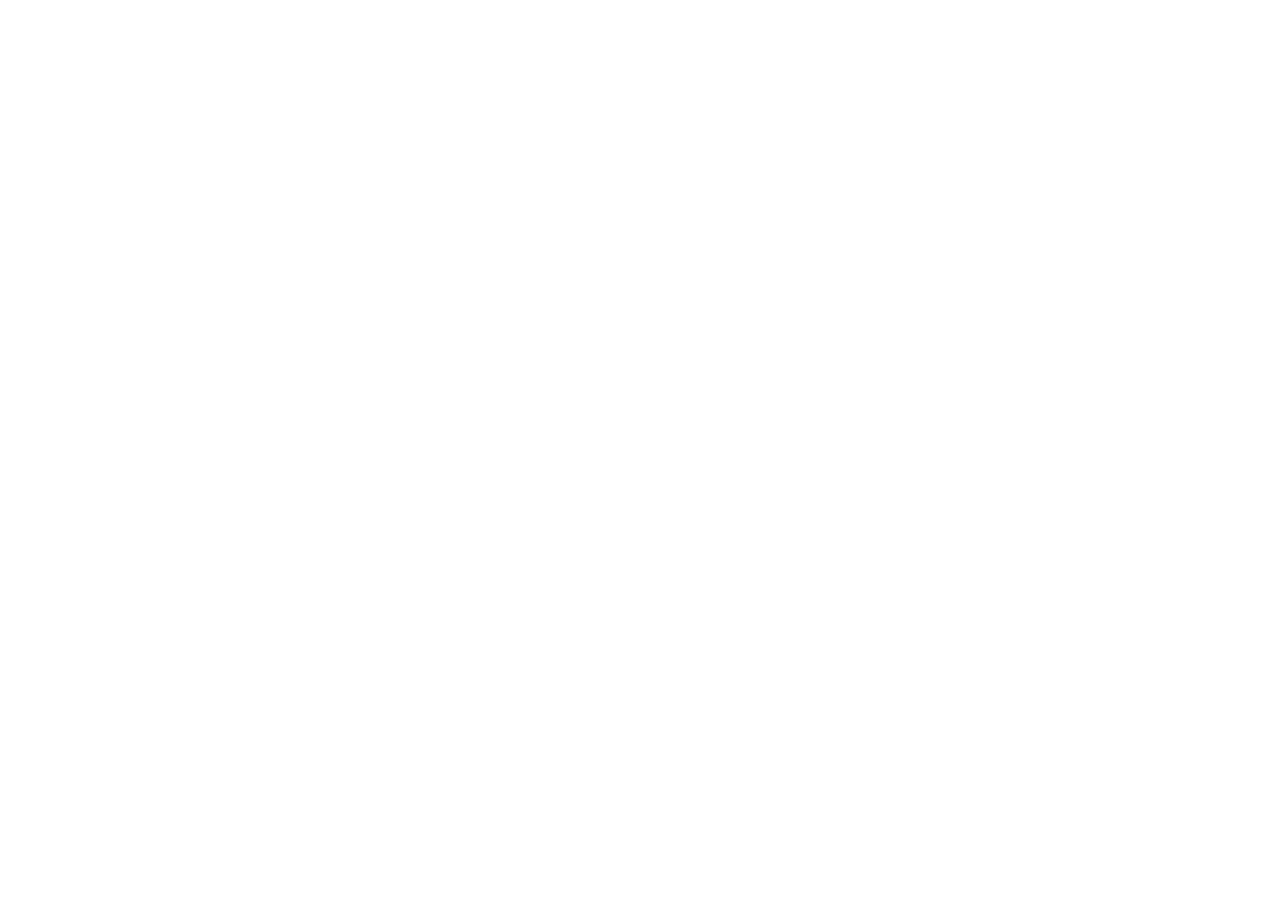
==== commit 0dd2bc91: "build site" ====
--- a/public/post/2020-12-01-r-rmarkdown/index.html
+++ b/public/post/2020-12-01-r-rmarkdown/index.html
@@ -1,468 +1,34 @@
 <!DOCTYPE html>
+<html>
+    
+      
+    
+    
+    
+    
+    
+    
+    <link rel="stylesheet" href="/sass/monokai.css">
 
-<html>
+    <script src="https://unpkg.com/typewriter-effect@latest/dist/core.js"></script><body><div id="content">
+    
+    
+    <link rel="stylesheet" href="/sass/activity.css">
 
-<head>
+    
+    
 
-<meta charset="utf-8" />
-<meta name="generator" content="pandoc" />
-<meta http-equiv="X-UA-Compatible" content="IE=EDGE" />
+    
+    
+    <div id=typewriter></div>
 
-
-<meta name="author" content="Frida Gomam" />
-
-
-<title>Hello R Markdown</title>
-
-<script>/*! jQuery v1.11.3 | (c) 2005, 2015 jQuery Foundation, Inc. | jquery.org/license */
-!function(a,b){"object"==typeof module&&"object"==typeof module.exports?module.exports=a.document?b(a,!0):function(a){if(!a.document)throw new Error("jQuery requires a window with a document");return b(a)}:b(a)}("undefined"!=typeof window?window:this,function(a,b){var c=[],d=c.slice,e=c.concat,f=c.push,g=c.indexOf,h={},i=h.toString,j=h.hasOwnProperty,k={},l="1.11.3",m=function(a,b){return new m.fn.init(a,b)},n=/^[\s\uFEFF\xA0]+|[\s\uFEFF\xA0]+$/g,o=/^-ms-/,p=/-([\da-z])/gi,q=function(a,b){return b.toUpperCase()};m.fn=m.prototype={jquery:l,constructor:m,selector:"",length:0,toArray:function(){return d.call(this)},get:function(a){return null!=a?0>a?this[a+this.length]:this[a]:d.call(this)},pushStack:function(a){var b=m.merge(this.constructor(),a);return b.prevObject=this,b.context=this.context,b},each:function(a,b){return m.each(this,a,b)},map:function(a){return this.pushStack(m.map(this,function(b,c){return a.call(b,c,b)}))},slice:function(){return this.pushStack(d.apply(this,arguments))},first:function(){return this.eq(0)},last:function(){return this.eq(-1)},eq:function(a){var b=this.length,c=+a+(0>a?b:0);return this.pushStack(c>=0&&b>c?[this[c]]:[])},end:function(){return this.prevObject||this.constructor(null)},push:f,sort:c.sort,splice:c.splice},m.extend=m.fn.extend=function(){var a,b,c,d,e,f,g=arguments[0]||{},h=1,i=arguments.length,j=!1;for("boolean"==typeof g&&(j=g,g=arguments[h]||{},h++),"object"==typeof g||m.isFunction(g)||(g={}),h===i&&(g=this,h--);i>h;h++)if(null!=(e=arguments[h]))for(d in e)a=g[d],c=e[d],g!==c&&(j&&c&&(m.isPlainObject(c)||(b=m.isArray(c)))?(b?(b=!1,f=a&&m.isArray(a)?a:[]):f=a&&m.isPlainObject(a)?a:{},g[d]=m.extend(j,f,c)):void 0!==c&&(g[d]=c));return g},m.extend({expando:"jQuery"+(l+Math.random()).replace(/\D/g,""),isReady:!0,error:function(a){throw new Error(a)},noop:function(){},isFunction:function(a){return"function"===m.type(a)},isArray:Array.isArray||function(a){return"array"===m.type(a)},isWindow:function(a){return null!=a&&a==a.window},isNumeric:function(a){return!m.isArray(a)&&a-parseFloat(a)+1>=0},isEmptyObject:function(a){var b;for(b in a)return!1;return!0},isPlainObject:function(a){var b;if(!a||"object"!==m.type(a)||a.nodeType||m.isWindow(a))return!1;try{if(a.constructor&&!j.call(a,"constructor")&&!j.call(a.constructor.prototype,"isPrototypeOf"))return!1}catch(c){return!1}if(k.ownLast)for(b in a)return j.call(a,b);for(b in a);return void 0===b||j.call(a,b)},type:function(a){return null==a?a+"":"object"==typeof a||"function"==typeof a?h[i.call(a)]||"object":typeof a},globalEval:function(b){b&&m.trim(b)&&(a.execScript||function(b){a.eval.call(a,b)})(b)},camelCase:function(a){return a.replace(o,"ms-").replace(p,q)},nodeName:function(a,b){return a.nodeName&&a.nodeName.toLowerCase()===b.toLowerCase()},each:function(a,b,c){var d,e=0,f=a.length,g=r(a);if(c){if(g){for(;f>e;e++)if(d=b.apply(a[e],c),d===!1)break}else for(e in a)if(d=b.apply(a[e],c),d===!1)break}else if(g){for(;f>e;e++)if(d=b.call(a[e],e,a[e]),d===!1)break}else for(e in a)if(d=b.call(a[e],e,a[e]),d===!1)break;return a},trim:function(a){return null==a?"":(a+"").replace(n,"")},makeArray:function(a,b){var c=b||[];return null!=a&&(r(Object(a))?m.merge(c,"string"==typeof a?[a]:a):f.call(c,a)),c},inArray:function(a,b,c){var d;if(b){if(g)return g.call(b,a,c);for(d=b.length,c=c?0>c?Math.max(0,d+c):c:0;d>c;c++)if(c in b&&b[c]===a)return c}return-1},merge:function(a,b){var c=+b.length,d=0,e=a.length;while(c>d)a[e++]=b[d++];if(c!==c)while(void 0!==b[d])a[e++]=b[d++];return a.length=e,a},grep:function(a,b,c){for(var d,e=[],f=0,g=a.length,h=!c;g>f;f++)d=!b(a[f],f),d!==h&&e.push(a[f]);return e},map:function(a,b,c){var d,f=0,g=a.length,h=r(a),i=[];if(h)for(;g>f;f++)d=b(a[f],f,c),null!=d&&i.push(d);else for(f in a)d=b(a[f],f,c),null!=d&&i.push(d);return e.apply([],i)},guid:1,proxy:function(a,b){var c,e,f;return"string"==typeof b&&(f=a[b],b=a,a=f),m.isFunction(a)?(c=d.call(arguments,2),e=function(){return a.apply(b||this,c.concat(d.call(arguments)))},e.guid=a.guid=a.guid||m.guid++,e):void 0},now:function(){return+new Date},support:k}),m.each("Boolean Number String Function Array Date RegExp Object Error".split(" "),function(a,b){h["[object "+b+"]"]=b.toLowerCase()});function r(a){var b="length"in a&&a.length,c=m.type(a);return"function"===c||m.isWindow(a)?!1:1===a.nodeType&&b?!0:"array"===c||0===b||"number"==typeof b&&b>0&&b-1 in a}var s=function(a){var b,c,d,e,f,g,h,i,j,k,l,m,n,o,p,q,r,s,t,u="sizzle"+1*new Date,v=a.document,w=0,x=0,y=ha(),z=ha(),A=ha(),B=function(a,b){return a===b&&(l=!0),0},C=1<<31,D={}.hasOwnProperty,E=[],F=E.pop,G=E.push,H=E.push,I=E.slice,J=function(a,b){for(var c=0,d=a.length;d>c;c++)if(a[c]===b)return c;return-1},K="checked|selected|async|autofocus|autoplay|controls|defer|disabled|hidden|ismap|loop|multiple|open|readonly|required|scoped",L="[\\x20\\t\\r\\n\\f]",M="(?:\\\\.|[\\w-]|[^\\x00-\\xa0])+",N=M.replace("w","w#"),O="\\["+L+"*("+M+")(?:"+L+"*([*^$|!~]?=)"+L+"*(?:'((?:\\\\.|[^\\\\'])*)'|\"((?:\\\\.|[^\\\\\"])*)\"|("+N+"))|)"+L+"*\\]",P=":("+M+")(?:\\((('((?:\\\\.|[^\\\\'])*)'|\"((?:\\\\.|[^\\\\\"])*)\")|((?:\\\\.|[^\\\\()[\\]]|"+O+")*)|.*)\\)|)",Q=new RegExp(L+"+","g"),R=new RegExp("^"+L+"+|((?:^|[^\\\\])(?:\\\\.)*)"+L+"+$","g"),S=new RegExp("^"+L+"*,"+L+"*"),T=new RegExp("^"+L+"*([>+~]|"+L+")"+L+"*"),U=new RegExp("="+L+"*([^\\]'\"]*?)"+L+"*\\]","g"),V=new RegExp(P),W=new RegExp("^"+N+"$"),X={ID:new RegExp("^#("+M+")"),CLASS:new RegExp("^\\.("+M+")"),TAG:new RegExp("^("+M.replace("w","w*")+")"),ATTR:new RegExp("^"+O),PSEUDO:new RegExp("^"+P),CHILD:new RegExp("^:(only|first|last|nth|nth-last)-(child|of-type)(?:\\("+L+"*(even|odd|(([+-]|)(\\d*)n|)"+L+"*(?:([+-]|)"+L+"*(\\d+)|))"+L+"*\\)|)","i"),bool:new RegExp("^(?:"+K+")$","i"),needsContext:new RegExp("^"+L+"*[>+~]|:(even|odd|eq|gt|lt|nth|first|last)(?:\\("+L+"*((?:-\\d)?\\d*)"+L+"*\\)|)(?=[^-]|$)","i")},Y=/^(?:input|select|textarea|button)$/i,Z=/^h\d$/i,$=/^[^{]+\{\s*\[native \w/,_=/^(?:#([\w-]+)|(\w+)|\.([\w-]+))$/,aa=/[+~]/,ba=/'|\\/g,ca=new RegExp("\\\\([\\da-f]{1,6}"+L+"?|("+L+")|.)","ig"),da=function(a,b,c){var d="0x"+b-65536;return d!==d||c?b:0>d?String.fromCharCode(d+65536):String.fromCharCode(d>>10|55296,1023&d|56320)},ea=function(){m()};try{H.apply(E=I.call(v.childNodes),v.childNodes),E[v.childNodes.length].nodeType}catch(fa){H={apply:E.length?function(a,b){G.apply(a,I.call(b))}:function(a,b){var c=a.length,d=0;while(a[c++]=b[d++]);a.length=c-1}}}function ga(a,b,d,e){var f,h,j,k,l,o,r,s,w,x;if((b?b.ownerDocument||b:v)!==n&&m(b),b=b||n,d=d||[],k=b.nodeType,"string"!=typeof a||!a||1!==k&&9!==k&&11!==k)return d;if(!e&&p){if(11!==k&&(f=_.exec(a)))if(j=f[1]){if(9===k){if(h=b.getElementById(j),!h||!h.parentNode)return d;if(h.id===j)return d.push(h),d}else if(b.ownerDocument&&(h=b.ownerDocument.getElementById(j))&&t(b,h)&&h.id===j)return d.push(h),d}else{if(f[2])return H.apply(d,b.getElementsByTagName(a)),d;if((j=f[3])&&c.getElementsByClassName)return H.apply(d,b.getElementsByClassName(j)),d}if(c.qsa&&(!q||!q.test(a))){if(s=r=u,w=b,x=1!==k&&a,1===k&&"object"!==b.nodeName.toLowerCase()){o=g(a),(r=b.getAttribute("id"))?s=r.replace(ba,"\\$&"):b.setAttribute("id",s),s="[id='"+s+"'] ",l=o.length;while(l--)o[l]=s+ra(o[l]);w=aa.test(a)&&pa(b.parentNode)||b,x=o.join(",")}if(x)try{return H.apply(d,w.querySelectorAll(x)),d}catch(y){}finally{r||b.removeAttribute("id")}}}return i(a.replace(R,"$1"),b,d,e)}function ha(){var a=[];function b(c,e){return a.push(c+" ")>d.cacheLength&&delete b[a.shift()],b[c+" "]=e}return b}function ia(a){return a[u]=!0,a}function ja(a){var b=n.createElement("div");try{return!!a(b)}catch(c){return!1}finally{b.parentNode&&b.parentNode.removeChild(b),b=null}}function ka(a,b){var c=a.split("|"),e=a.length;while(e--)d.attrHandle[c[e]]=b}function la(a,b){var c=b&&a,d=c&&1===a.nodeType&&1===b.nodeType&&(~b.sourceIndex||C)-(~a.sourceIndex||C);if(d)return d;if(c)while(c=c.nextSibling)if(c===b)return-1;return a?1:-1}function ma(a){return function(b){var c=b.nodeName.toLowerCase();return"input"===c&&b.type===a}}function na(a){return function(b){var c=b.nodeName.toLowerCase();return("input"===c||"button"===c)&&b.type===a}}function oa(a){return ia(function(b){return b=+b,ia(function(c,d){var e,f=a([],c.length,b),g=f.length;while(g--)c[e=f[g]]&&(c[e]=!(d[e]=c[e]))})})}function pa(a){return a&&"undefined"!=typeof a.getElementsByTagName&&a}c=ga.support={},f=ga.isXML=function(a){var b=a&&(a.ownerDocument||a).documentElement;return b?"HTML"!==b.nodeName:!1},m=ga.setDocument=function(a){var b,e,g=a?a.ownerDocument||a:v;return g!==n&&9===g.nodeType&&g.documentElement?(n=g,o=g.documentElement,e=g.defaultView,e&&e!==e.top&&(e.addEventListener?e.addEventListener("unload",ea,!1):e.attachEvent&&e.attachEvent("onunload",ea)),p=!f(g),c.attributes=ja(function(a){return a.className="i",!a.getAttribute("className")}),c.getElementsByTagName=ja(function(a){return a.appendChild(g.createComment("")),!a.getElementsByTagName("*").length}),c.getElementsByClassName=$.test(g.getElementsByClassName),c.getById=ja(function(a){return o.appendChild(a).id=u,!g.getElementsByName||!g.getElementsByName(u).length}),c.getById?(d.find.ID=function(a,b){if("undefined"!=typeof b.getElementById&&p){var c=b.getElementById(a);return c&&c.parentNode?[c]:[]}},d.filter.ID=function(a){var b=a.replace(ca,da);return function(a){return a.getAttribute("id")===b}}):(delete d.find.ID,d.filter.ID=function(a){var b=a.replace(ca,da);return function(a){var c="undefined"!=typeof a.getAttributeNode&&a.getAttributeNode("id");return c&&c.value===b}}),d.find.TAG=c.getElementsByTagName?function(a,b){return"undefined"!=typeof b.getElementsByTagName?b.getElementsByTagName(a):c.qsa?b.querySelectorAll(a):void 0}:function(a,b){var c,d=[],e=0,f=b.getElementsByTagName(a);if("*"===a){while(c=f[e++])1===c.nodeType&&d.push(c);return d}return f},d.find.CLASS=c.getElementsByClassName&&function(a,b){return p?b.getElementsByClassName(a):void 0},r=[],q=[],(c.qsa=$.test(g.querySelectorAll))&&(ja(function(a){o.appendChild(a).innerHTML="<a id='"+u+"'></a><select id='"+u+"-\f]' msallowcapture=''><option selected=''></option></select>",a.querySelectorAll("[msallowcapture^='']").length&&q.push("[*^$]="+L+"*(?:''|\"\")"),a.querySelectorAll("[selected]").length||q.push("\\["+L+"*(?:value|"+K+")"),a.querySelectorAll("[id~="+u+"-]").length||q.push("~="),a.querySelectorAll(":checked").length||q.push(":checked"),a.querySelectorAll("a#"+u+"+*").length||q.push(".#.+[+~]")}),ja(function(a){var b=g.createElement("input");b.setAttribute("type","hidden"),a.appendChild(b).setAttribute("name","D"),a.querySelectorAll("[name=d]").length&&q.push("name"+L+"*[*^$|!~]?="),a.querySelectorAll(":enabled").length||q.push(":enabled",":disabled"),a.querySelectorAll("*,:x"),q.push(",.*:")})),(c.matchesSelector=$.test(s=o.matches||o.webkitMatchesSelector||o.mozMatchesSelector||o.oMatchesSelector||o.msMatchesSelector))&&ja(function(a){c.disconnectedMatch=s.call(a,"div"),s.call(a,"[s!='']:x"),r.push("!=",P)}),q=q.length&&new RegExp(q.join("|")),r=r.length&&new RegExp(r.join("|")),b=$.test(o.compareDocumentPosition),t=b||$.test(o.contains)?function(a,b){var c=9===a.nodeType?a.documentElement:a,d=b&&b.parentNode;return a===d||!(!d||1!==d.nodeType||!(c.contains?c.contains(d):a.compareDocumentPosition&&16&a.compareDocumentPosition(d)))}:function(a,b){if(b)while(b=b.parentNode)if(b===a)return!0;return!1},B=b?function(a,b){if(a===b)return l=!0,0;var d=!a.compareDocumentPosition-!b.compareDocumentPosition;return d?d:(d=(a.ownerDocument||a)===(b.ownerDocument||b)?a.compareDocumentPosition(b):1,1&d||!c.sortDetached&&b.compareDocumentPosition(a)===d?a===g||a.ownerDocument===v&&t(v,a)?-1:b===g||b.ownerDocument===v&&t(v,b)?1:k?J(k,a)-J(k,b):0:4&d?-1:1)}:function(a,b){if(a===b)return l=!0,0;var c,d=0,e=a.parentNode,f=b.parentNode,h=[a],i=[b];if(!e||!f)return a===g?-1:b===g?1:e?-1:f?1:k?J(k,a)-J(k,b):0;if(e===f)return la(a,b);c=a;while(c=c.parentNode)h.unshift(c);c=b;while(c=c.parentNode)i.unshift(c);while(h[d]===i[d])d++;return d?la(h[d],i[d]):h[d]===v?-1:i[d]===v?1:0},g):n},ga.matches=function(a,b){return ga(a,null,null,b)},ga.matchesSelector=function(a,b){if((a.ownerDocument||a)!==n&&m(a),b=b.replace(U,"='$1']"),!(!c.matchesSelector||!p||r&&r.test(b)||q&&q.test(b)))try{var d=s.call(a,b);if(d||c.disconnectedMatch||a.document&&11!==a.document.nodeType)return d}catch(e){}return ga(b,n,null,[a]).length>0},ga.contains=function(a,b){return(a.ownerDocument||a)!==n&&m(a),t(a,b)},ga.attr=function(a,b){(a.ownerDocument||a)!==n&&m(a);var e=d.attrHandle[b.toLowerCase()],f=e&&D.call(d.attrHandle,b.toLowerCase())?e(a,b,!p):void 0;return void 0!==f?f:c.attributes||!p?a.getAttribute(b):(f=a.getAttributeNode(b))&&f.specified?f.value:null},ga.error=function(a){throw new Error("Syntax error, unrecognized expression: "+a)},ga.uniqueSort=function(a){var b,d=[],e=0,f=0;if(l=!c.detectDuplicates,k=!c.sortStable&&a.slice(0),a.sort(B),l){while(b=a[f++])b===a[f]&&(e=d.push(f));while(e--)a.splice(d[e],1)}return k=null,a},e=ga.getText=function(a){var b,c="",d=0,f=a.nodeType;if(f){if(1===f||9===f||11===f){if("string"==typeof a.textContent)return a.textContent;for(a=a.firstChild;a;a=a.nextSibling)c+=e(a)}else if(3===f||4===f)return a.nodeValue}else while(b=a[d++])c+=e(b);return c},d=ga.selectors={cacheLength:50,createPseudo:ia,match:X,attrHandle:{},find:{},relative:{">":{dir:"parentNode",first:!0}," ":{dir:"parentNode"},"+":{dir:"previousSibling",first:!0},"~":{dir:"previousSibling"}},preFilter:{ATTR:function(a){return a[1]=a[1].replace(ca,da),a[3]=(a[3]||a[4]||a[5]||"").replace(ca,da),"~="===a[2]&&(a[3]=" "+a[3]+" "),a.slice(0,4)},CHILD:function(a){return a[1]=a[1].toLowerCase(),"nth"===a[1].slice(0,3)?(a[3]||ga.error(a[0]),a[4]=+(a[4]?a[5]+(a[6]||1):2*("even"===a[3]||"odd"===a[3])),a[5]=+(a[7]+a[8]||"odd"===a[3])):a[3]&&ga.error(a[0]),a},PSEUDO:function(a){var b,c=!a[6]&&a[2];return X.CHILD.test(a[0])?null:(a[3]?a[2]=a[4]||a[5]||"":c&&V.test(c)&&(b=g(c,!0))&&(b=c.indexOf(")",c.length-b)-c.length)&&(a[0]=a[0].slice(0,b),a[2]=c.slice(0,b)),a.slice(0,3))}},filter:{TAG:function(a){var b=a.replace(ca,da).toLowerCase();return"*"===a?function(){return!0}:function(a){return a.nodeName&&a.nodeName.toLowerCase()===b}},CLASS:function(a){var b=y[a+" "];return b||(b=new RegExp("(^|"+L+")"+a+"("+L+"|$)"))&&y(a,function(a){return b.test("string"==typeof a.className&&a.className||"undefined"!=typeof a.getAttribute&&a.getAttribute("class")||"")})},ATTR:function(a,b,c){return function(d){var e=ga.attr(d,a);return null==e?"!="===b:b?(e+="","="===b?e===c:"!="===b?e!==c:"^="===b?c&&0===e.indexOf(c):"*="===b?c&&e.indexOf(c)>-1:"$="===b?c&&e.slice(-c.length)===c:"~="===b?(" "+e.replace(Q," ")+" ").indexOf(c)>-1:"|="===b?e===c||e.slice(0,c.length+1)===c+"-":!1):!0}},CHILD:function(a,b,c,d,e){var f="nth"!==a.slice(0,3),g="last"!==a.slice(-4),h="of-type"===b;return 1===d&&0===e?function(a){return!!a.parentNode}:function(b,c,i){var j,k,l,m,n,o,p=f!==g?"nextSibling":"previousSibling",q=b.parentNode,r=h&&b.nodeName.toLowerCase(),s=!i&&!h;if(q){if(f){while(p){l=b;while(l=l[p])if(h?l.nodeName.toLowerCase()===r:1===l.nodeType)return!1;o=p="only"===a&&!o&&"nextSibling"}return!0}if(o=[g?q.firstChild:q.lastChild],g&&s){k=q[u]||(q[u]={}),j=k[a]||[],n=j[0]===w&&j[1],m=j[0]===w&&j[2],l=n&&q.childNodes[n];while(l=++n&&l&&l[p]||(m=n=0)||o.pop())if(1===l.nodeType&&++m&&l===b){k[a]=[w,n,m];break}}else if(s&&(j=(b[u]||(b[u]={}))[a])&&j[0]===w)m=j[1];else while(l=++n&&l&&l[p]||(m=n=0)||o.pop())if((h?l.nodeName.toLowerCase()===r:1===l.nodeType)&&++m&&(s&&((l[u]||(l[u]={}))[a]=[w,m]),l===b))break;return m-=e,m===d||m%d===0&&m/d>=0}}},PSEUDO:function(a,b){var c,e=d.pseudos[a]||d.setFilters[a.toLowerCase()]||ga.error("unsupported pseudo: "+a);return e[u]?e(b):e.length>1?(c=[a,a,"",b],d.setFilters.hasOwnProperty(a.toLowerCase())?ia(function(a,c){var d,f=e(a,b),g=f.length;while(g--)d=J(a,f[g]),a[d]=!(c[d]=f[g])}):function(a){return e(a,0,c)}):e}},pseudos:{not:ia(function(a){var b=[],c=[],d=h(a.replace(R,"$1"));return d[u]?ia(function(a,b,c,e){var f,g=d(a,null,e,[]),h=a.length;while(h--)(f=g[h])&&(a[h]=!(b[h]=f))}):function(a,e,f){return b[0]=a,d(b,null,f,c),b[0]=null,!c.pop()}}),has:ia(function(a){return function(b){return ga(a,b).length>0}}),contains:ia(function(a){return a=a.replace(ca,da),function(b){return(b.textContent||b.innerText||e(b)).indexOf(a)>-1}}),lang:ia(function(a){return W.test(a||"")||ga.error("unsupported lang: "+a),a=a.replace(ca,da).toLowerCase(),function(b){var c;do if(c=p?b.lang:b.getAttribute("xml:lang")||b.getAttribute("lang"))return c=c.toLowerCase(),c===a||0===c.indexOf(a+"-");while((b=b.parentNode)&&1===b.nodeType);return!1}}),target:function(b){var c=a.location&&a.location.hash;return c&&c.slice(1)===b.id},root:function(a){return a===o},focus:function(a){return a===n.activeElement&&(!n.hasFocus||n.hasFocus())&&!!(a.type||a.href||~a.tabIndex)},enabled:function(a){return a.disabled===!1},disabled:function(a){return a.disabled===!0},checked:function(a){var b=a.nodeName.toLowerCase();return"input"===b&&!!a.checked||"option"===b&&!!a.selected},selected:function(a){return a.parentNode&&a.parentNode.selectedIndex,a.selected===!0},empty:function(a){for(a=a.firstChild;a;a=a.nextSibling)if(a.nodeType<6)return!1;return!0},parent:function(a){return!d.pseudos.empty(a)},header:function(a){return Z.test(a.nodeName)},input:function(a){return Y.test(a.nodeName)},button:function(a){var b=a.nodeName.toLowerCase();return"input"===b&&"button"===a.type||"button"===b},text:function(a){var b;return"input"===a.nodeName.toLowerCase()&&"text"===a.type&&(null==(b=a.getAttribute("type"))||"text"===b.toLowerCase())},first:oa(function(){return[0]}),last:oa(function(a,b){return[b-1]}),eq:oa(function(a,b,c){return[0>c?c+b:c]}),even:oa(function(a,b){for(var c=0;b>c;c+=2)a.push(c);return a}),odd:oa(function(a,b){for(var c=1;b>c;c+=2)a.push(c);return a}),lt:oa(function(a,b,c){for(var d=0>c?c+b:c;--d>=0;)a.push(d);return a}),gt:oa(function(a,b,c){for(var d=0>c?c+b:c;++d<b;)a.push(d);return a})}},d.pseudos.nth=d.pseudos.eq;for(b in{radio:!0,checkbox:!0,file:!0,password:!0,image:!0})d.pseudos[b]=ma(b);for(b in{submit:!0,reset:!0})d.pseudos[b]=na(b);function qa(){}qa.prototype=d.filters=d.pseudos,d.setFilters=new qa,g=ga.tokenize=function(a,b){var c,e,f,g,h,i,j,k=z[a+" "];if(k)return b?0:k.slice(0);h=a,i=[],j=d.preFilter;while(h){(!c||(e=S.exec(h)))&&(e&&(h=h.slice(e[0].length)||h),i.push(f=[])),c=!1,(e=T.exec(h))&&(c=e.shift(),f.push({value:c,type:e[0].replace(R," ")}),h=h.slice(c.length));for(g in d.filter)!(e=X[g].exec(h))||j[g]&&!(e=j[g](e))||(c=e.shift(),f.push({value:c,type:g,matches:e}),h=h.slice(c.length));if(!c)break}return b?h.length:h?ga.error(a):z(a,i).slice(0)};function ra(a){for(var b=0,c=a.length,d="";c>b;b++)d+=a[b].value;return d}function sa(a,b,c){var d=b.dir,e=c&&"parentNode"===d,f=x++;return b.first?function(b,c,f){while(b=b[d])if(1===b.nodeType||e)return a(b,c,f)}:function(b,c,g){var h,i,j=[w,f];if(g){while(b=b[d])if((1===b.nodeType||e)&&a(b,c,g))return!0}else while(b=b[d])if(1===b.nodeType||e){if(i=b[u]||(b[u]={}),(h=i[d])&&h[0]===w&&h[1]===f)return j[2]=h[2];if(i[d]=j,j[2]=a(b,c,g))return!0}}}function ta(a){return a.length>1?function(b,c,d){var e=a.length;while(e--)if(!a[e](b,c,d))return!1;return!0}:a[0]}function ua(a,b,c){for(var d=0,e=b.length;e>d;d++)ga(a,b[d],c);return c}function va(a,b,c,d,e){for(var f,g=[],h=0,i=a.length,j=null!=b;i>h;h++)(f=a[h])&&(!c||c(f,d,e))&&(g.push(f),j&&b.push(h));return g}function wa(a,b,c,d,e,f){return d&&!d[u]&&(d=wa(d)),e&&!e[u]&&(e=wa(e,f)),ia(function(f,g,h,i){var j,k,l,m=[],n=[],o=g.length,p=f||ua(b||"*",h.nodeType?[h]:h,[]),q=!a||!f&&b?p:va(p,m,a,h,i),r=c?e||(f?a:o||d)?[]:g:q;if(c&&c(q,r,h,i),d){j=va(r,n),d(j,[],h,i),k=j.length;while(k--)(l=j[k])&&(r[n[k]]=!(q[n[k]]=l))}if(f){if(e||a){if(e){j=[],k=r.length;while(k--)(l=r[k])&&j.push(q[k]=l);e(null,r=[],j,i)}k=r.length;while(k--)(l=r[k])&&(j=e?J(f,l):m[k])>-1&&(f[j]=!(g[j]=l))}}else r=va(r===g?r.splice(o,r.length):r),e?e(null,g,r,i):H.apply(g,r)})}function xa(a){for(var b,c,e,f=a.length,g=d.relative[a[0].type],h=g||d.relative[" "],i=g?1:0,k=sa(function(a){return a===b},h,!0),l=sa(function(a){return J(b,a)>-1},h,!0),m=[function(a,c,d){var e=!g&&(d||c!==j)||((b=c).nodeType?k(a,c,d):l(a,c,d));return b=null,e}];f>i;i++)if(c=d.relative[a[i].type])m=[sa(ta(m),c)];else{if(c=d.filter[a[i].type].apply(null,a[i].matches),c[u]){for(e=++i;f>e;e++)if(d.relative[a[e].type])break;return wa(i>1&&ta(m),i>1&&ra(a.slice(0,i-1).concat({value:" "===a[i-2].type?"*":""})).replace(R,"$1"),c,e>i&&xa(a.slice(i,e)),f>e&&xa(a=a.slice(e)),f>e&&ra(a))}m.push(c)}return ta(m)}function ya(a,b){var c=b.length>0,e=a.length>0,f=function(f,g,h,i,k){var l,m,o,p=0,q="0",r=f&&[],s=[],t=j,u=f||e&&d.find.TAG("*",k),v=w+=null==t?1:Math.random()||.1,x=u.length;for(k&&(j=g!==n&&g);q!==x&&null!=(l=u[q]);q++){if(e&&l){m=0;while(o=a[m++])if(o(l,g,h)){i.push(l);break}k&&(w=v)}c&&((l=!o&&l)&&p--,f&&r.push(l))}if(p+=q,c&&q!==p){m=0;while(o=b[m++])o(r,s,g,h);if(f){if(p>0)while(q--)r[q]||s[q]||(s[q]=F.call(i));s=va(s)}H.apply(i,s),k&&!f&&s.length>0&&p+b.length>1&&ga.uniqueSort(i)}return k&&(w=v,j=t),r};return c?ia(f):f}return h=ga.compile=function(a,b){var c,d=[],e=[],f=A[a+" "];if(!f){b||(b=g(a)),c=b.length;while(c--)f=xa(b[c]),f[u]?d.push(f):e.push(f);f=A(a,ya(e,d)),f.selector=a}return f},i=ga.select=function(a,b,e,f){var i,j,k,l,m,n="function"==typeof a&&a,o=!f&&g(a=n.selector||a);if(e=e||[],1===o.length){if(j=o[0]=o[0].slice(0),j.length>2&&"ID"===(k=j[0]).type&&c.getById&&9===b.nodeType&&p&&d.relative[j[1].type]){if(b=(d.find.ID(k.matches[0].replace(ca,da),b)||[])[0],!b)return e;n&&(b=b.parentNode),a=a.slice(j.shift().value.length)}i=X.needsContext.test(a)?0:j.length;while(i--){if(k=j[i],d.relative[l=k.type])break;if((m=d.find[l])&&(f=m(k.matches[0].replace(ca,da),aa.test(j[0].type)&&pa(b.parentNode)||b))){if(j.splice(i,1),a=f.length&&ra(j),!a)return H.apply(e,f),e;break}}}return(n||h(a,o))(f,b,!p,e,aa.test(a)&&pa(b.parentNode)||b),e},c.sortStable=u.split("").sort(B).join("")===u,c.detectDuplicates=!!l,m(),c.sortDetached=ja(function(a){return 1&a.compareDocumentPosition(n.createElement("div"))}),ja(function(a){return a.innerHTML="<a href='#'></a>","#"===a.firstChild.getAttribute("href")})||ka("type|href|height|width",function(a,b,c){return c?void 0:a.getAttribute(b,"type"===b.toLowerCase()?1:2)}),c.attributes&&ja(function(a){return a.innerHTML="<input/>",a.firstChild.setAttribute("value",""),""===a.firstChild.getAttribute("value")})||ka("value",function(a,b,c){return c||"input"!==a.nodeName.toLowerCase()?void 0:a.defaultValue}),ja(function(a){return null==a.getAttribute("disabled")})||ka(K,function(a,b,c){var d;return c?void 0:a[b]===!0?b.toLowerCase():(d=a.getAttributeNode(b))&&d.specified?d.value:null}),ga}(a);m.find=s,m.expr=s.selectors,m.expr[":"]=m.expr.pseudos,m.unique=s.uniqueSort,m.text=s.getText,m.isXMLDoc=s.isXML,m.contains=s.contains;var t=m.expr.match.needsContext,u=/^<(\w+)\s*\/?>(?:<\/\1>|)$/,v=/^.[^:#\[\.,]*$/;function w(a,b,c){if(m.isFunction(b))return m.grep(a,function(a,d){return!!b.call(a,d,a)!==c});if(b.nodeType)return m.grep(a,function(a){return a===b!==c});if("string"==typeof b){if(v.test(b))return m.filter(b,a,c);b=m.filter(b,a)}return m.grep(a,function(a){return m.inArray(a,b)>=0!==c})}m.filter=function(a,b,c){var d=b[0];return c&&(a=":not("+a+")"),1===b.length&&1===d.nodeType?m.find.matchesSelector(d,a)?[d]:[]:m.find.matches(a,m.grep(b,function(a){return 1===a.nodeType}))},m.fn.extend({find:function(a){var b,c=[],d=this,e=d.length;if("string"!=typeof a)return this.pushStack(m(a).filter(function(){for(b=0;e>b;b++)if(m.contains(d[b],this))return!0}));for(b=0;e>b;b++)m.find(a,d[b],c);return c=this.pushStack(e>1?m.unique(c):c),c.selector=this.selector?this.selector+" "+a:a,c},filter:function(a){return this.pushStack(w(this,a||[],!1))},not:function(a){return this.pushStack(w(this,a||[],!0))},is:function(a){return!!w(this,"string"==typeof a&&t.test(a)?m(a):a||[],!1).length}});var x,y=a.document,z=/^(?:\s*(<[\w\W]+>)[^>]*|#([\w-]*))$/,A=m.fn.init=function(a,b){var c,d;if(!a)return this;if("string"==typeof a){if(c="<"===a.charAt(0)&&">"===a.charAt(a.length-1)&&a.length>=3?[null,a,null]:z.exec(a),!c||!c[1]&&b)return!b||b.jquery?(b||x).find(a):this.constructor(b).find(a);if(c[1]){if(b=b instanceof m?b[0]:b,m.merge(this,m.parseHTML(c[1],b&&b.nodeType?b.ownerDocument||b:y,!0)),u.test(c[1])&&m.isPlainObject(b))for(c in b)m.isFunction(this[c])?this[c](b[c]):this.attr(c,b[c]);return this}if(d=y.getElementById(c[2]),d&&d.parentNode){if(d.id!==c[2])return x.find(a);this.length=1,this[0]=d}return this.context=y,this.selector=a,this}return a.nodeType?(this.context=this[0]=a,this.length=1,this):m.isFunction(a)?"undefined"!=typeof x.ready?x.ready(a):a(m):(void 0!==a.selector&&(this.selector=a.selector,this.context=a.context),m.makeArray(a,this))};A.prototype=m.fn,x=m(y);var B=/^(?:parents|prev(?:Until|All))/,C={children:!0,contents:!0,next:!0,prev:!0};m.extend({dir:function(a,b,c){var d=[],e=a[b];while(e&&9!==e.nodeType&&(void 0===c||1!==e.nodeType||!m(e).is(c)))1===e.nodeType&&d.push(e),e=e[b];return d},sibling:function(a,b){for(var c=[];a;a=a.nextSibling)1===a.nodeType&&a!==b&&c.push(a);return c}}),m.fn.extend({has:function(a){var b,c=m(a,this),d=c.length;return this.filter(function(){for(b=0;d>b;b++)if(m.contains(this,c[b]))return!0})},closest:function(a,b){for(var c,d=0,e=this.length,f=[],g=t.test(a)||"string"!=typeof a?m(a,b||this.context):0;e>d;d++)for(c=this[d];c&&c!==b;c=c.parentNode)if(c.nodeType<11&&(g?g.index(c)>-1:1===c.nodeType&&m.find.matchesSelector(c,a))){f.push(c);break}return this.pushStack(f.length>1?m.unique(f):f)},index:function(a){return a?"string"==typeof a?m.inArray(this[0],m(a)):m.inArray(a.jquery?a[0]:a,this):this[0]&&this[0].parentNode?this.first().prevAll().length:-1},add:function(a,b){return this.pushStack(m.unique(m.merge(this.get(),m(a,b))))},addBack:function(a){return this.add(null==a?this.prevObject:this.prevObject.filter(a))}});function D(a,b){do a=a[b];while(a&&1!==a.nodeType);return a}m.each({parent:function(a){var b=a.parentNode;return b&&11!==b.nodeType?b:null},parents:function(a){return m.dir(a,"parentNode")},parentsUntil:function(a,b,c){return m.dir(a,"parentNode",c)},next:function(a){return D(a,"nextSibling")},prev:function(a){return D(a,"previousSibling")},nextAll:function(a){return m.dir(a,"nextSibling")},prevAll:function(a){return m.dir(a,"previousSibling")},nextUntil:function(a,b,c){return m.dir(a,"nextSibling",c)},prevUntil:function(a,b,c){return m.dir(a,"previousSibling",c)},siblings:function(a){return m.sibling((a.parentNode||{}).firstChild,a)},children:function(a){return m.sibling(a.firstChild)},contents:function(a){return m.nodeName(a,"iframe")?a.contentDocument||a.contentWindow.document:m.merge([],a.childNodes)}},function(a,b){m.fn[a]=function(c,d){var e=m.map(this,b,c);return"Until"!==a.slice(-5)&&(d=c),d&&"string"==typeof d&&(e=m.filter(d,e)),this.length>1&&(C[a]||(e=m.unique(e)),B.test(a)&&(e=e.reverse())),this.pushStack(e)}});var E=/\S+/g,F={};function G(a){var b=F[a]={};return m.each(a.match(E)||[],function(a,c){b[c]=!0}),b}m.Callbacks=function(a){a="string"==typeof a?F[a]||G(a):m.extend({},a);var b,c,d,e,f,g,h=[],i=!a.once&&[],j=function(l){for(c=a.memory&&l,d=!0,f=g||0,g=0,e=h.length,b=!0;h&&e>f;f++)if(h[f].apply(l[0],l[1])===!1&&a.stopOnFalse){c=!1;break}b=!1,h&&(i?i.length&&j(i.shift()):c?h=[]:k.disable())},k={add:function(){if(h){var d=h.length;!function f(b){m.each(b,function(b,c){var d=m.type(c);"function"===d?a.unique&&k.has(c)||h.push(c):c&&c.length&&"string"!==d&&f(c)})}(arguments),b?e=h.length:c&&(g=d,j(c))}return this},remove:function(){return h&&m.each(arguments,function(a,c){var d;while((d=m.inArray(c,h,d))>-1)h.splice(d,1),b&&(e>=d&&e--,f>=d&&f--)}),this},has:function(a){return a?m.inArray(a,h)>-1:!(!h||!h.length)},empty:function(){return h=[],e=0,this},disable:function(){return h=i=c=void 0,this},disabled:function(){return!h},lock:function(){return i=void 0,c||k.disable(),this},locked:function(){return!i},fireWith:function(a,c){return!h||d&&!i||(c=c||[],c=[a,c.slice?c.slice():c],b?i.push(c):j(c)),this},fire:function(){return k.fireWith(this,arguments),this},fired:function(){return!!d}};return k},m.extend({Deferred:function(a){var b=[["resolve","done",m.Callbacks("once memory"),"resolved"],["reject","fail",m.Callbacks("once memory"),"rejected"],["notify","progress",m.Callbacks("memory")]],c="pending",d={state:function(){return c},always:function(){return e.done(arguments).fail(arguments),this},then:function(){var a=arguments;return m.Deferred(function(c){m.each(b,function(b,f){var g=m.isFunction(a[b])&&a[b];e[f[1]](function(){var a=g&&g.apply(this,arguments);a&&m.isFunction(a.promise)?a.promise().done(c.resolve).fail(c.reject).progress(c.notify):c[f[0]+"With"](this===d?c.promise():this,g?[a]:arguments)})}),a=null}).promise()},promise:function(a){return null!=a?m.extend(a,d):d}},e={};return d.pipe=d.then,m.each(b,function(a,f){var g=f[2],h=f[3];d[f[1]]=g.add,h&&g.add(function(){c=h},b[1^a][2].disable,b[2][2].lock),e[f[0]]=function(){return e[f[0]+"With"](this===e?d:this,arguments),this},e[f[0]+"With"]=g.fireWith}),d.promise(e),a&&a.call(e,e),e},when:function(a){var b=0,c=d.call(arguments),e=c.length,f=1!==e||a&&m.isFunction(a.promise)?e:0,g=1===f?a:m.Deferred(),h=function(a,b,c){return function(e){b[a]=this,c[a]=arguments.length>1?d.call(arguments):e,c===i?g.notifyWith(b,c):--f||g.resolveWith(b,c)}},i,j,k;if(e>1)for(i=new Array(e),j=new Array(e),k=new Array(e);e>b;b++)c[b]&&m.isFunction(c[b].promise)?c[b].promise().done(h(b,k,c)).fail(g.reject).progress(h(b,j,i)):--f;return f||g.resolveWith(k,c),g.promise()}});var H;m.fn.ready=function(a){return m.ready.promise().done(a),this},m.extend({isReady:!1,readyWait:1,holdReady:function(a){a?m.readyWait++:m.ready(!0)},ready:function(a){if(a===!0?!--m.readyWait:!m.isReady){if(!y.body)return setTimeout(m.ready);m.isReady=!0,a!==!0&&--m.readyWait>0||(H.resolveWith(y,[m]),m.fn.triggerHandler&&(m(y).triggerHandler("ready"),m(y).off("ready")))}}});function I(){y.addEventListener?(y.removeEventListener("DOMContentLoaded",J,!1),a.removeEventListener("load",J,!1)):(y.detachEvent("onreadystatechange",J),a.detachEvent("onload",J))}function J(){(y.addEventListener||"load"===event.type||"complete"===y.readyState)&&(I(),m.ready())}m.ready.promise=function(b){if(!H)if(H=m.Deferred(),"complete"===y.readyState)setTimeout(m.ready);else if(y.addEventListener)y.addEventListener("DOMContentLoaded",J,!1),a.addEventListener("load",J,!1);else{y.attachEvent("onreadystatechange",J),a.attachEvent("onload",J);var c=!1;try{c=null==a.frameElement&&y.documentElement}catch(d){}c&&c.doScroll&&!function e(){if(!m.isReady){try{c.doScroll("left")}catch(a){return setTimeout(e,50)}I(),m.ready()}}()}return H.promise(b)};var K="undefined",L;for(L in m(k))break;k.ownLast="0"!==L,k.inlineBlockNeedsLayout=!1,m(function(){var a,b,c,d;c=y.getElementsByTagName("body")[0],c&&c.style&&(b=y.createElement("div"),d=y.createElement("div"),d.style.cssText="position:absolute;border:0;width:0;height:0;top:0;left:-9999px",c.appendChild(d).appendChild(b),typeof b.style.zoom!==K&&(b.style.cssText="display:inline;margin:0;border:0;padding:1px;width:1px;zoom:1",k.inlineBlockNeedsLayout=a=3===b.offsetWidth,a&&(c.style.zoom=1)),c.removeChild(d))}),function(){var a=y.createElement("div");if(null==k.deleteExpando){k.deleteExpando=!0;try{delete a.test}catch(b){k.deleteExpando=!1}}a=null}(),m.acceptData=function(a){var b=m.noData[(a.nodeName+" ").toLowerCase()],c=+a.nodeType||1;return 1!==c&&9!==c?!1:!b||b!==!0&&a.getAttribute("classid")===b};var M=/^(?:\{[\w\W]*\}|\[[\w\W]*\])$/,N=/([A-Z])/g;function O(a,b,c){if(void 0===c&&1===a.nodeType){var d="data-"+b.replace(N,"-$1").toLowerCase();if(c=a.getAttribute(d),"string"==typeof c){try{c="true"===c?!0:"false"===c?!1:"null"===c?null:+c+""===c?+c:M.test(c)?m.parseJSON(c):c}catch(e){}m.data(a,b,c)}else c=void 0}return c}function P(a){var b;for(b in a)if(("data"!==b||!m.isEmptyObject(a[b]))&&"toJSON"!==b)return!1;
-
-return!0}function Q(a,b,d,e){if(m.acceptData(a)){var f,g,h=m.expando,i=a.nodeType,j=i?m.cache:a,k=i?a[h]:a[h]&&h;if(k&&j[k]&&(e||j[k].data)||void 0!==d||"string"!=typeof b)return k||(k=i?a[h]=c.pop()||m.guid++:h),j[k]||(j[k]=i?{}:{toJSON:m.noop}),("object"==typeof b||"function"==typeof b)&&(e?j[k]=m.extend(j[k],b):j[k].data=m.extend(j[k].data,b)),g=j[k],e||(g.data||(g.data={}),g=g.data),void 0!==d&&(g[m.camelCase(b)]=d),"string"==typeof b?(f=g[b],null==f&&(f=g[m.camelCase(b)])):f=g,f}}function R(a,b,c){if(m.acceptData(a)){var d,e,f=a.nodeType,g=f?m.cache:a,h=f?a[m.expando]:m.expando;if(g[h]){if(b&&(d=c?g[h]:g[h].data)){m.isArray(b)?b=b.concat(m.map(b,m.camelCase)):b in d?b=[b]:(b=m.camelCase(b),b=b in d?[b]:b.split(" ")),e=b.length;while(e--)delete d[b[e]];if(c?!P(d):!m.isEmptyObject(d))return}(c||(delete g[h].data,P(g[h])))&&(f?m.cleanData([a],!0):k.deleteExpando||g!=g.window?delete g[h]:g[h]=null)}}}m.extend({cache:{},noData:{"applet ":!0,"embed ":!0,"object ":"clsid:D27CDB6E-AE6D-11cf-96B8-444553540000"},hasData:function(a){return a=a.nodeType?m.cache[a[m.expando]]:a[m.expando],!!a&&!P(a)},data:function(a,b,c){return Q(a,b,c)},removeData:function(a,b){return R(a,b)},_data:function(a,b,c){return Q(a,b,c,!0)},_removeData:function(a,b){return R(a,b,!0)}}),m.fn.extend({data:function(a,b){var c,d,e,f=this[0],g=f&&f.attributes;if(void 0===a){if(this.length&&(e=m.data(f),1===f.nodeType&&!m._data(f,"parsedAttrs"))){c=g.length;while(c--)g[c]&&(d=g[c].name,0===d.indexOf("data-")&&(d=m.camelCase(d.slice(5)),O(f,d,e[d])));m._data(f,"parsedAttrs",!0)}return e}return"object"==typeof a?this.each(function(){m.data(this,a)}):arguments.length>1?this.each(function(){m.data(this,a,b)}):f?O(f,a,m.data(f,a)):void 0},removeData:function(a){return this.each(function(){m.removeData(this,a)})}}),m.extend({queue:function(a,b,c){var d;return a?(b=(b||"fx")+"queue",d=m._data(a,b),c&&(!d||m.isArray(c)?d=m._data(a,b,m.makeArray(c)):d.push(c)),d||[]):void 0},dequeue:function(a,b){b=b||"fx";var c=m.queue(a,b),d=c.length,e=c.shift(),f=m._queueHooks(a,b),g=function(){m.dequeue(a,b)};"inprogress"===e&&(e=c.shift(),d--),e&&("fx"===b&&c.unshift("inprogress"),delete f.stop,e.call(a,g,f)),!d&&f&&f.empty.fire()},_queueHooks:function(a,b){var c=b+"queueHooks";return m._data(a,c)||m._data(a,c,{empty:m.Callbacks("once memory").add(function(){m._removeData(a,b+"queue"),m._removeData(a,c)})})}}),m.fn.extend({queue:function(a,b){var c=2;return"string"!=typeof a&&(b=a,a="fx",c--),arguments.length<c?m.queue(this[0],a):void 0===b?this:this.each(function(){var c=m.queue(this,a,b);m._queueHooks(this,a),"fx"===a&&"inprogress"!==c[0]&&m.dequeue(this,a)})},dequeue:function(a){return this.each(function(){m.dequeue(this,a)})},clearQueue:function(a){return this.queue(a||"fx",[])},promise:function(a,b){var c,d=1,e=m.Deferred(),f=this,g=this.length,h=function(){--d||e.resolveWith(f,[f])};"string"!=typeof a&&(b=a,a=void 0),a=a||"fx";while(g--)c=m._data(f[g],a+"queueHooks"),c&&c.empty&&(d++,c.empty.add(h));return h(),e.promise(b)}});var S=/[+-]?(?:\d*\.|)\d+(?:[eE][+-]?\d+|)/.source,T=["Top","Right","Bottom","Left"],U=function(a,b){return a=b||a,"none"===m.css(a,"display")||!m.contains(a.ownerDocument,a)},V=m.access=function(a,b,c,d,e,f,g){var h=0,i=a.length,j=null==c;if("object"===m.type(c)){e=!0;for(h in c)m.access(a,b,h,c[h],!0,f,g)}else if(void 0!==d&&(e=!0,m.isFunction(d)||(g=!0),j&&(g?(b.call(a,d),b=null):(j=b,b=function(a,b,c){return j.call(m(a),c)})),b))for(;i>h;h++)b(a[h],c,g?d:d.call(a[h],h,b(a[h],c)));return e?a:j?b.call(a):i?b(a[0],c):f},W=/^(?:checkbox|radio)$/i;!function(){var a=y.createElement("input"),b=y.createElement("div"),c=y.createDocumentFragment();if(b.innerHTML="  <link/><table></table><a href='/a'>a</a><input type='checkbox'/>",k.leadingWhitespace=3===b.firstChild.nodeType,k.tbody=!b.getElementsByTagName("tbody").length,k.htmlSerialize=!!b.getElementsByTagName("link").length,k.html5Clone="<:nav></:nav>"!==y.createElement("nav").cloneNode(!0).outerHTML,a.type="checkbox",a.checked=!0,c.appendChild(a),k.appendChecked=a.checked,b.innerHTML="<textarea>x</textarea>",k.noCloneChecked=!!b.cloneNode(!0).lastChild.defaultValue,c.appendChild(b),b.innerHTML="<input type='radio' checked='checked' name='t'/>",k.checkClone=b.cloneNode(!0).cloneNode(!0).lastChild.checked,k.noCloneEvent=!0,b.attachEvent&&(b.attachEvent("onclick",function(){k.noCloneEvent=!1}),b.cloneNode(!0).click()),null==k.deleteExpando){k.deleteExpando=!0;try{delete b.test}catch(d){k.deleteExpando=!1}}}(),function(){var b,c,d=y.createElement("div");for(b in{submit:!0,change:!0,focusin:!0})c="on"+b,(k[b+"Bubbles"]=c in a)||(d.setAttribute(c,"t"),k[b+"Bubbles"]=d.attributes[c].expando===!1);d=null}();var X=/^(?:input|select|textarea)$/i,Y=/^key/,Z=/^(?:mouse|pointer|contextmenu)|click/,$=/^(?:focusinfocus|focusoutblur)$/,_=/^([^.]*)(?:\.(.+)|)$/;function aa(){return!0}function ba(){return!1}function ca(){try{return y.activeElement}catch(a){}}m.event={global:{},add:function(a,b,c,d,e){var f,g,h,i,j,k,l,n,o,p,q,r=m._data(a);if(r){c.handler&&(i=c,c=i.handler,e=i.selector),c.guid||(c.guid=m.guid++),(g=r.events)||(g=r.events={}),(k=r.handle)||(k=r.handle=function(a){return typeof m===K||a&&m.event.triggered===a.type?void 0:m.event.dispatch.apply(k.elem,arguments)},k.elem=a),b=(b||"").match(E)||[""],h=b.length;while(h--)f=_.exec(b[h])||[],o=q=f[1],p=(f[2]||"").split(".").sort(),o&&(j=m.event.special[o]||{},o=(e?j.delegateType:j.bindType)||o,j=m.event.special[o]||{},l=m.extend({type:o,origType:q,data:d,handler:c,guid:c.guid,selector:e,needsContext:e&&m.expr.match.needsContext.test(e),namespace:p.join(".")},i),(n=g[o])||(n=g[o]=[],n.delegateCount=0,j.setup&&j.setup.call(a,d,p,k)!==!1||(a.addEventListener?a.addEventListener(o,k,!1):a.attachEvent&&a.attachEvent("on"+o,k))),j.add&&(j.add.call(a,l),l.handler.guid||(l.handler.guid=c.guid)),e?n.splice(n.delegateCount++,0,l):n.push(l),m.event.global[o]=!0);a=null}},remove:function(a,b,c,d,e){var f,g,h,i,j,k,l,n,o,p,q,r=m.hasData(a)&&m._data(a);if(r&&(k=r.events)){b=(b||"").match(E)||[""],j=b.length;while(j--)if(h=_.exec(b[j])||[],o=q=h[1],p=(h[2]||"").split(".").sort(),o){l=m.event.special[o]||{},o=(d?l.delegateType:l.bindType)||o,n=k[o]||[],h=h[2]&&new RegExp("(^|\\.)"+p.join("\\.(?:.*\\.|)")+"(\\.|$)"),i=f=n.length;while(f--)g=n[f],!e&&q!==g.origType||c&&c.guid!==g.guid||h&&!h.test(g.namespace)||d&&d!==g.selector&&("**"!==d||!g.selector)||(n.splice(f,1),g.selector&&n.delegateCount--,l.remove&&l.remove.call(a,g));i&&!n.length&&(l.teardown&&l.teardown.call(a,p,r.handle)!==!1||m.removeEvent(a,o,r.handle),delete k[o])}else for(o in k)m.event.remove(a,o+b[j],c,d,!0);m.isEmptyObject(k)&&(delete r.handle,m._removeData(a,"events"))}},trigger:function(b,c,d,e){var f,g,h,i,k,l,n,o=[d||y],p=j.call(b,"type")?b.type:b,q=j.call(b,"namespace")?b.namespace.split("."):[];if(h=l=d=d||y,3!==d.nodeType&&8!==d.nodeType&&!$.test(p+m.event.triggered)&&(p.indexOf(".")>=0&&(q=p.split("."),p=q.shift(),q.sort()),g=p.indexOf(":")<0&&"on"+p,b=b[m.expando]?b:new m.Event(p,"object"==typeof b&&b),b.isTrigger=e?2:3,b.namespace=q.join("."),b.namespace_re=b.namespace?new RegExp("(^|\\.)"+q.join("\\.(?:.*\\.|)")+"(\\.|$)"):null,b.result=void 0,b.target||(b.target=d),c=null==c?[b]:m.makeArray(c,[b]),k=m.event.special[p]||{},e||!k.trigger||k.trigger.apply(d,c)!==!1)){if(!e&&!k.noBubble&&!m.isWindow(d)){for(i=k.delegateType||p,$.test(i+p)||(h=h.parentNode);h;h=h.parentNode)o.push(h),l=h;l===(d.ownerDocument||y)&&o.push(l.defaultView||l.parentWindow||a)}n=0;while((h=o[n++])&&!b.isPropagationStopped())b.type=n>1?i:k.bindType||p,f=(m._data(h,"events")||{})[b.type]&&m._data(h,"handle"),f&&f.apply(h,c),f=g&&h[g],f&&f.apply&&m.acceptData(h)&&(b.result=f.apply(h,c),b.result===!1&&b.preventDefault());if(b.type=p,!e&&!b.isDefaultPrevented()&&(!k._default||k._default.apply(o.pop(),c)===!1)&&m.acceptData(d)&&g&&d[p]&&!m.isWindow(d)){l=d[g],l&&(d[g]=null),m.event.triggered=p;try{d[p]()}catch(r){}m.event.triggered=void 0,l&&(d[g]=l)}return b.result}},dispatch:function(a){a=m.event.fix(a);var b,c,e,f,g,h=[],i=d.call(arguments),j=(m._data(this,"events")||{})[a.type]||[],k=m.event.special[a.type]||{};if(i[0]=a,a.delegateTarget=this,!k.preDispatch||k.preDispatch.call(this,a)!==!1){h=m.event.handlers.call(this,a,j),b=0;while((f=h[b++])&&!a.isPropagationStopped()){a.currentTarget=f.elem,g=0;while((e=f.handlers[g++])&&!a.isImmediatePropagationStopped())(!a.namespace_re||a.namespace_re.test(e.namespace))&&(a.handleObj=e,a.data=e.data,c=((m.event.special[e.origType]||{}).handle||e.handler).apply(f.elem,i),void 0!==c&&(a.result=c)===!1&&(a.preventDefault(),a.stopPropagation()))}return k.postDispatch&&k.postDispatch.call(this,a),a.result}},handlers:function(a,b){var c,d,e,f,g=[],h=b.delegateCount,i=a.target;if(h&&i.nodeType&&(!a.button||"click"!==a.type))for(;i!=this;i=i.parentNode||this)if(1===i.nodeType&&(i.disabled!==!0||"click"!==a.type)){for(e=[],f=0;h>f;f++)d=b[f],c=d.selector+" ",void 0===e[c]&&(e[c]=d.needsContext?m(c,this).index(i)>=0:m.find(c,this,null,[i]).length),e[c]&&e.push(d);e.length&&g.push({elem:i,handlers:e})}return h<b.length&&g.push({elem:this,handlers:b.slice(h)}),g},fix:function(a){if(a[m.expando])return a;var b,c,d,e=a.type,f=a,g=this.fixHooks[e];g||(this.fixHooks[e]=g=Z.test(e)?this.mouseHooks:Y.test(e)?this.keyHooks:{}),d=g.props?this.props.concat(g.props):this.props,a=new m.Event(f),b=d.length;while(b--)c=d[b],a[c]=f[c];return a.target||(a.target=f.srcElement||y),3===a.target.nodeType&&(a.target=a.target.parentNode),a.metaKey=!!a.metaKey,g.filter?g.filter(a,f):a},props:"altKey bubbles cancelable ctrlKey currentTarget eventPhase metaKey relatedTarget shiftKey target timeStamp view which".split(" "),fixHooks:{},keyHooks:{props:"char charCode key keyCode".split(" "),filter:function(a,b){return null==a.which&&(a.which=null!=b.charCode?b.charCode:b.keyCode),a}},mouseHooks:{props:"button buttons clientX clientY fromElement offsetX offsetY pageX pageY screenX screenY toElement".split(" "),filter:function(a,b){var c,d,e,f=b.button,g=b.fromElement;return null==a.pageX&&null!=b.clientX&&(d=a.target.ownerDocument||y,e=d.documentElement,c=d.body,a.pageX=b.clientX+(e&&e.scrollLeft||c&&c.scrollLeft||0)-(e&&e.clientLeft||c&&c.clientLeft||0),a.pageY=b.clientY+(e&&e.scrollTop||c&&c.scrollTop||0)-(e&&e.clientTop||c&&c.clientTop||0)),!a.relatedTarget&&g&&(a.relatedTarget=g===a.target?b.toElement:g),a.which||void 0===f||(a.which=1&f?1:2&f?3:4&f?2:0),a}},special:{load:{noBubble:!0},focus:{trigger:function(){if(this!==ca()&&this.focus)try{return this.focus(),!1}catch(a){}},delegateType:"focusin"},blur:{trigger:function(){return this===ca()&&this.blur?(this.blur(),!1):void 0},delegateType:"focusout"},click:{trigger:function(){return m.nodeName(this,"input")&&"checkbox"===this.type&&this.click?(this.click(),!1):void 0},_default:function(a){return m.nodeName(a.target,"a")}},beforeunload:{postDispatch:function(a){void 0!==a.result&&a.originalEvent&&(a.originalEvent.returnValue=a.result)}}},simulate:function(a,b,c,d){var e=m.extend(new m.Event,c,{type:a,isSimulated:!0,originalEvent:{}});d?m.event.trigger(e,null,b):m.event.dispatch.call(b,e),e.isDefaultPrevented()&&c.preventDefault()}},m.removeEvent=y.removeEventListener?function(a,b,c){a.removeEventListener&&a.removeEventListener(b,c,!1)}:function(a,b,c){var d="on"+b;a.detachEvent&&(typeof a[d]===K&&(a[d]=null),a.detachEvent(d,c))},m.Event=function(a,b){return this instanceof m.Event?(a&&a.type?(this.originalEvent=a,this.type=a.type,this.isDefaultPrevented=a.defaultPrevented||void 0===a.defaultPrevented&&a.returnValue===!1?aa:ba):this.type=a,b&&m.extend(this,b),this.timeStamp=a&&a.timeStamp||m.now(),void(this[m.expando]=!0)):new m.Event(a,b)},m.Event.prototype={isDefaultPrevented:ba,isPropagationStopped:ba,isImmediatePropagationStopped:ba,preventDefault:function(){var a=this.originalEvent;this.isDefaultPrevented=aa,a&&(a.preventDefault?a.preventDefault():a.returnValue=!1)},stopPropagation:function(){var a=this.originalEvent;this.isPropagationStopped=aa,a&&(a.stopPropagation&&a.stopPropagation(),a.cancelBubble=!0)},stopImmediatePropagation:function(){var a=this.originalEvent;this.isImmediatePropagationStopped=aa,a&&a.stopImmediatePropagation&&a.stopImmediatePropagation(),this.stopPropagation()}},m.each({mouseenter:"mouseover",mouseleave:"mouseout",pointerenter:"pointerover",pointerleave:"pointerout"},function(a,b){m.event.special[a]={delegateType:b,bindType:b,handle:function(a){var c,d=this,e=a.relatedTarget,f=a.handleObj;return(!e||e!==d&&!m.contains(d,e))&&(a.type=f.origType,c=f.handler.apply(this,arguments),a.type=b),c}}}),k.submitBubbles||(m.event.special.submit={setup:function(){return m.nodeName(this,"form")?!1:void m.event.add(this,"click._submit keypress._submit",function(a){var b=a.target,c=m.nodeName(b,"input")||m.nodeName(b,"button")?b.form:void 0;c&&!m._data(c,"submitBubbles")&&(m.event.add(c,"submit._submit",function(a){a._submit_bubble=!0}),m._data(c,"submitBubbles",!0))})},postDispatch:function(a){a._submit_bubble&&(delete a._submit_bubble,this.parentNode&&!a.isTrigger&&m.event.simulate("submit",this.parentNode,a,!0))},teardown:function(){return m.nodeName(this,"form")?!1:void m.event.remove(this,"._submit")}}),k.changeBubbles||(m.event.special.change={setup:function(){return X.test(this.nodeName)?(("checkbox"===this.type||"radio"===this.type)&&(m.event.add(this,"propertychange._change",function(a){"checked"===a.originalEvent.propertyName&&(this._just_changed=!0)}),m.event.add(this,"click._change",function(a){this._just_changed&&!a.isTrigger&&(this._just_changed=!1),m.event.simulate("change",this,a,!0)})),!1):void m.event.add(this,"beforeactivate._change",function(a){var b=a.target;X.test(b.nodeName)&&!m._data(b,"changeBubbles")&&(m.event.add(b,"change._change",function(a){!this.parentNode||a.isSimulated||a.isTrigger||m.event.simulate("change",this.parentNode,a,!0)}),m._data(b,"changeBubbles",!0))})},handle:function(a){var b=a.target;return this!==b||a.isSimulated||a.isTrigger||"radio"!==b.type&&"checkbox"!==b.type?a.handleObj.handler.apply(this,arguments):void 0},teardown:function(){return m.event.remove(this,"._change"),!X.test(this.nodeName)}}),k.focusinBubbles||m.each({focus:"focusin",blur:"focusout"},function(a,b){var c=function(a){m.event.simulate(b,a.target,m.event.fix(a),!0)};m.event.special[b]={setup:function(){var d=this.ownerDocument||this,e=m._data(d,b);e||d.addEventListener(a,c,!0),m._data(d,b,(e||0)+1)},teardown:function(){var d=this.ownerDocument||this,e=m._data(d,b)-1;e?m._data(d,b,e):(d.removeEventListener(a,c,!0),m._removeData(d,b))}}}),m.fn.extend({on:function(a,b,c,d,e){var f,g;if("object"==typeof a){"string"!=typeof b&&(c=c||b,b=void 0);for(f in a)this.on(f,b,c,a[f],e);return this}if(null==c&&null==d?(d=b,c=b=void 0):null==d&&("string"==typeof b?(d=c,c=void 0):(d=c,c=b,b=void 0)),d===!1)d=ba;else if(!d)return this;return 1===e&&(g=d,d=function(a){return m().off(a),g.apply(this,arguments)},d.guid=g.guid||(g.guid=m.guid++)),this.each(function(){m.event.add(this,a,d,c,b)})},one:function(a,b,c,d){return this.on(a,b,c,d,1)},off:function(a,b,c){var d,e;if(a&&a.preventDefault&&a.handleObj)return d=a.handleObj,m(a.delegateTarget).off(d.namespace?d.origType+"."+d.namespace:d.origType,d.selector,d.handler),this;if("object"==typeof a){for(e in a)this.off(e,b,a[e]);return this}return(b===!1||"function"==typeof b)&&(c=b,b=void 0),c===!1&&(c=ba),this.each(function(){m.event.remove(this,a,c,b)})},trigger:function(a,b){return this.each(function(){m.event.trigger(a,b,this)})},triggerHandler:function(a,b){var c=this[0];return c?m.event.trigger(a,b,c,!0):void 0}});function da(a){var b=ea.split("|"),c=a.createDocumentFragment();if(c.createElement)while(b.length)c.createElement(b.pop());return c}var ea="abbr|article|aside|audio|bdi|canvas|data|datalist|details|figcaption|figure|footer|header|hgroup|mark|meter|nav|output|progress|section|summary|time|video",fa=/ jQuery\d+="(?:null|\d+)"/g,ga=new RegExp("<(?:"+ea+")[\\s/>]","i"),ha=/^\s+/,ia=/<(?!area|br|col|embed|hr|img|input|link|meta|param)(([\w:]+)[^>]*)\/>/gi,ja=/<([\w:]+)/,ka=/<tbody/i,la=/<|&#?\w+;/,ma=/<(?:script|style|link)/i,na=/checked\s*(?:[^=]|=\s*.checked.)/i,oa=/^$|\/(?:java|ecma)script/i,pa=/^true\/(.*)/,qa=/^\s*<!(?:\[CDATA\[|--)|(?:\]\]|--)>\s*$/g,ra={option:[1,"<select multiple='multiple'>","</select>"],legend:[1,"<fieldset>","</fieldset>"],area:[1,"<map>","</map>"],param:[1,"<object>","</object>"],thead:[1,"<table>","</table>"],tr:[2,"<table><tbody>","</tbody></table>"],col:[2,"<table><tbody></tbody><colgroup>","</colgroup></table>"],td:[3,"<table><tbody><tr>","</tr></tbody></table>"],_default:k.htmlSerialize?[0,"",""]:[1,"X<div>","</div>"]},sa=da(y),ta=sa.appendChild(y.createElement("div"));ra.optgroup=ra.option,ra.tbody=ra.tfoot=ra.colgroup=ra.caption=ra.thead,ra.th=ra.td;function ua(a,b){var c,d,e=0,f=typeof a.getElementsByTagName!==K?a.getElementsByTagName(b||"*"):typeof a.querySelectorAll!==K?a.querySelectorAll(b||"*"):void 0;if(!f)for(f=[],c=a.childNodes||a;null!=(d=c[e]);e++)!b||m.nodeName(d,b)?f.push(d):m.merge(f,ua(d,b));return void 0===b||b&&m.nodeName(a,b)?m.merge([a],f):f}function va(a){W.test(a.type)&&(a.defaultChecked=a.checked)}function wa(a,b){return m.nodeName(a,"table")&&m.nodeName(11!==b.nodeType?b:b.firstChild,"tr")?a.getElementsByTagName("tbody")[0]||a.appendChild(a.ownerDocument.createElement("tbody")):a}function xa(a){return a.type=(null!==m.find.attr(a,"type"))+"/"+a.type,a}function ya(a){var b=pa.exec(a.type);return b?a.type=b[1]:a.removeAttribute("type"),a}function za(a,b){for(var c,d=0;null!=(c=a[d]);d++)m._data(c,"globalEval",!b||m._data(b[d],"globalEval"))}function Aa(a,b){if(1===b.nodeType&&m.hasData(a)){var c,d,e,f=m._data(a),g=m._data(b,f),h=f.events;if(h){delete g.handle,g.events={};for(c in h)for(d=0,e=h[c].length;e>d;d++)m.event.add(b,c,h[c][d])}g.data&&(g.data=m.extend({},g.data))}}function Ba(a,b){var c,d,e;if(1===b.nodeType){if(c=b.nodeName.toLowerCase(),!k.noCloneEvent&&b[m.expando]){e=m._data(b);for(d in e.events)m.removeEvent(b,d,e.handle);b.removeAttribute(m.expando)}"script"===c&&b.text!==a.text?(xa(b).text=a.text,ya(b)):"object"===c?(b.parentNode&&(b.outerHTML=a.outerHTML),k.html5Clone&&a.innerHTML&&!m.trim(b.innerHTML)&&(b.innerHTML=a.innerHTML)):"input"===c&&W.test(a.type)?(b.defaultChecked=b.checked=a.checked,b.value!==a.value&&(b.value=a.value)):"option"===c?b.defaultSelected=b.selected=a.defaultSelected:("input"===c||"textarea"===c)&&(b.defaultValue=a.defaultValue)}}m.extend({clone:function(a,b,c){var d,e,f,g,h,i=m.contains(a.ownerDocument,a);if(k.html5Clone||m.isXMLDoc(a)||!ga.test("<"+a.nodeName+">")?f=a.cloneNode(!0):(ta.innerHTML=a.outerHTML,ta.removeChild(f=ta.firstChild)),!(k.noCloneEvent&&k.noCloneChecked||1!==a.nodeType&&11!==a.nodeType||m.isXMLDoc(a)))for(d=ua(f),h=ua(a),g=0;null!=(e=h[g]);++g)d[g]&&Ba(e,d[g]);if(b)if(c)for(h=h||ua(a),d=d||ua(f),g=0;null!=(e=h[g]);g++)Aa(e,d[g]);else Aa(a,f);return d=ua(f,"script"),d.length>0&&za(d,!i&&ua(a,"script")),d=h=e=null,f},buildFragment:function(a,b,c,d){for(var e,f,g,h,i,j,l,n=a.length,o=da(b),p=[],q=0;n>q;q++)if(f=a[q],f||0===f)if("object"===m.type(f))m.merge(p,f.nodeType?[f]:f);else if(la.test(f)){h=h||o.appendChild(b.createElement("div")),i=(ja.exec(f)||["",""])[1].toLowerCase(),l=ra[i]||ra._default,h.innerHTML=l[1]+f.replace(ia,"<$1></$2>")+l[2],e=l[0];while(e--)h=h.lastChild;if(!k.leadingWhitespace&&ha.test(f)&&p.push(b.createTextNode(ha.exec(f)[0])),!k.tbody){f="table"!==i||ka.test(f)?"<table>"!==l[1]||ka.test(f)?0:h:h.firstChild,e=f&&f.childNodes.length;while(e--)m.nodeName(j=f.childNodes[e],"tbody")&&!j.childNodes.length&&f.removeChild(j)}m.merge(p,h.childNodes),h.textContent="";while(h.firstChild)h.removeChild(h.firstChild);h=o.lastChild}else p.push(b.createTextNode(f));h&&o.removeChild(h),k.appendChecked||m.grep(ua(p,"input"),va),q=0;while(f=p[q++])if((!d||-1===m.inArray(f,d))&&(g=m.contains(f.ownerDocument,f),h=ua(o.appendChild(f),"script"),g&&za(h),c)){e=0;while(f=h[e++])oa.test(f.type||"")&&c.push(f)}return h=null,o},cleanData:function(a,b){for(var d,e,f,g,h=0,i=m.expando,j=m.cache,l=k.deleteExpando,n=m.event.special;null!=(d=a[h]);h++)if((b||m.acceptData(d))&&(f=d[i],g=f&&j[f])){if(g.events)for(e in g.events)n[e]?m.event.remove(d,e):m.removeEvent(d,e,g.handle);j[f]&&(delete j[f],l?delete d[i]:typeof d.removeAttribute!==K?d.removeAttribute(i):d[i]=null,c.push(f))}}}),m.fn.extend({text:function(a){return V(this,function(a){return void 0===a?m.text(this):this.empty().append((this[0]&&this[0].ownerDocument||y).createTextNode(a))},null,a,arguments.length)},append:function(){return this.domManip(arguments,function(a){if(1===this.nodeType||11===this.nodeType||9===this.nodeType){var b=wa(this,a);b.appendChild(a)}})},prepend:function(){return this.domManip(arguments,function(a){if(1===this.nodeType||11===this.nodeType||9===this.nodeType){var b=wa(this,a);b.insertBefore(a,b.firstChild)}})},before:function(){return this.domManip(arguments,function(a){this.parentNode&&this.parentNode.insertBefore(a,this)})},after:function(){return this.domManip(arguments,function(a){this.parentNode&&this.parentNode.insertBefore(a,this.nextSibling)})},remove:function(a,b){for(var c,d=a?m.filter(a,this):this,e=0;null!=(c=d[e]);e++)b||1!==c.nodeType||m.cleanData(ua(c)),c.parentNode&&(b&&m.contains(c.ownerDocument,c)&&za(ua(c,"script")),c.parentNode.removeChild(c));return this},empty:function(){for(var a,b=0;null!=(a=this[b]);b++){1===a.nodeType&&m.cleanData(ua(a,!1));while(a.firstChild)a.removeChild(a.firstChild);a.options&&m.nodeName(a,"select")&&(a.options.length=0)}return this},clone:function(a,b){return a=null==a?!1:a,b=null==b?a:b,this.map(function(){return m.clone(this,a,b)})},html:function(a){return V(this,function(a){var b=this[0]||{},c=0,d=this.length;if(void 0===a)return 1===b.nodeType?b.innerHTML.replace(fa,""):void 0;if(!("string"!=typeof a||ma.test(a)||!k.htmlSerialize&&ga.test(a)||!k.leadingWhitespace&&ha.test(a)||ra[(ja.exec(a)||["",""])[1].toLowerCase()])){a=a.replace(ia,"<$1></$2>");try{for(;d>c;c++)b=this[c]||{},1===b.nodeType&&(m.cleanData(ua(b,!1)),b.innerHTML=a);b=0}catch(e){}}b&&this.empty().append(a)},null,a,arguments.length)},replaceWith:function(){var a=arguments[0];return this.domManip(arguments,function(b){a=this.parentNode,m.cleanData(ua(this)),a&&a.replaceChild(b,this)}),a&&(a.length||a.nodeType)?this:this.remove()},detach:function(a){return this.remove(a,!0)},domManip:function(a,b){a=e.apply([],a);var c,d,f,g,h,i,j=0,l=this.length,n=this,o=l-1,p=a[0],q=m.isFunction(p);if(q||l>1&&"string"==typeof p&&!k.checkClone&&na.test(p))return this.each(function(c){var d=n.eq(c);q&&(a[0]=p.call(this,c,d.html())),d.domManip(a,b)});if(l&&(i=m.buildFragment(a,this[0].ownerDocument,!1,this),c=i.firstChild,1===i.childNodes.length&&(i=c),c)){for(g=m.map(ua(i,"script"),xa),f=g.length;l>j;j++)d=i,j!==o&&(d=m.clone(d,!0,!0),f&&m.merge(g,ua(d,"script"))),b.call(this[j],d,j);if(f)for(h=g[g.length-1].ownerDocument,m.map(g,ya),j=0;f>j;j++)d=g[j],oa.test(d.type||"")&&!m._data(d,"globalEval")&&m.contains(h,d)&&(d.src?m._evalUrl&&m._evalUrl(d.src):m.globalEval((d.text||d.textContent||d.innerHTML||"").replace(qa,"")));i=c=null}return this}}),m.each({appendTo:"append",prependTo:"prepend",insertBefore:"before",insertAfter:"after",replaceAll:"replaceWith"},function(a,b){m.fn[a]=function(a){for(var c,d=0,e=[],g=m(a),h=g.length-1;h>=d;d++)c=d===h?this:this.clone(!0),m(g[d])[b](c),f.apply(e,c.get());return this.pushStack(e)}});var Ca,Da={};function Ea(b,c){var d,e=m(c.createElement(b)).appendTo(c.body),f=a.getDefaultComputedStyle&&(d=a.getDefaultComputedStyle(e[0]))?d.display:m.css(e[0],"display");return e.detach(),f}function Fa(a){var b=y,c=Da[a];return c||(c=Ea(a,b),"none"!==c&&c||(Ca=(Ca||m("<iframe frameborder='0' width='0' height='0'/>")).appendTo(b.documentElement),b=(Ca[0].contentWindow||Ca[0].contentDocument).document,b.write(),b.close(),c=Ea(a,b),Ca.detach()),Da[a]=c),c}!function(){var a;k.shrinkWrapBlocks=function(){if(null!=a)return a;a=!1;var b,c,d;return c=y.getElementsByTagName("body")[0],c&&c.style?(b=y.createElement("div"),d=y.createElement("div"),d.style.cssText="position:absolute;border:0;width:0;height:0;top:0;left:-9999px",c.appendChild(d).appendChild(b),typeof b.style.zoom!==K&&(b.style.cssText="-webkit-box-sizing:content-box;-moz-box-sizing:content-box;box-sizing:content-box;display:block;margin:0;border:0;padding:1px;width:1px;zoom:1",b.appendChild(y.createElement("div")).style.width="5px",a=3!==b.offsetWidth),c.removeChild(d),a):void 0}}();var Ga=/^margin/,Ha=new RegExp("^("+S+")(?!px)[a-z%]+$","i"),Ia,Ja,Ka=/^(top|right|bottom|left)$/;a.getComputedStyle?(Ia=function(b){return b.ownerDocument.defaultView.opener?b.ownerDocument.defaultView.getComputedStyle(b,null):a.getComputedStyle(b,null)},Ja=function(a,b,c){var d,e,f,g,h=a.style;return c=c||Ia(a),g=c?c.getPropertyValue(b)||c[b]:void 0,c&&(""!==g||m.contains(a.ownerDocument,a)||(g=m.style(a,b)),Ha.test(g)&&Ga.test(b)&&(d=h.width,e=h.minWidth,f=h.maxWidth,h.minWidth=h.maxWidth=h.width=g,g=c.width,h.width=d,h.minWidth=e,h.maxWidth=f)),void 0===g?g:g+""}):y.documentElement.currentStyle&&(Ia=function(a){return a.currentStyle},Ja=function(a,b,c){var d,e,f,g,h=a.style;return c=c||Ia(a),g=c?c[b]:void 0,null==g&&h&&h[b]&&(g=h[b]),Ha.test(g)&&!Ka.test(b)&&(d=h.left,e=a.runtimeStyle,f=e&&e.left,f&&(e.left=a.currentStyle.left),h.left="fontSize"===b?"1em":g,g=h.pixelLeft+"px",h.left=d,f&&(e.left=f)),void 0===g?g:g+""||"auto"});function La(a,b){return{get:function(){var c=a();if(null!=c)return c?void delete this.get:(this.get=b).apply(this,arguments)}}}!function(){var b,c,d,e,f,g,h;if(b=y.createElement("div"),b.innerHTML="  <link/><table></table><a href='/a'>a</a><input type='checkbox'/>",d=b.getElementsByTagName("a")[0],c=d&&d.style){c.cssText="float:left;opacity:.5",k.opacity="0.5"===c.opacity,k.cssFloat=!!c.cssFloat,b.style.backgroundClip="content-box",b.cloneNode(!0).style.backgroundClip="",k.clearCloneStyle="content-box"===b.style.backgroundClip,k.boxSizing=""===c.boxSizing||""===c.MozBoxSizing||""===c.WebkitBoxSizing,m.extend(k,{reliableHiddenOffsets:function(){return null==g&&i(),g},boxSizingReliable:function(){return null==f&&i(),f},pixelPosition:function(){return null==e&&i(),e},reliableMarginRight:function(){return null==h&&i(),h}});function i(){var b,c,d,i;c=y.getElementsByTagName("body")[0],c&&c.style&&(b=y.createElement("div"),d=y.createElement("div"),d.style.cssText="position:absolute;border:0;width:0;height:0;top:0;left:-9999px",c.appendChild(d).appendChild(b),b.style.cssText="-webkit-box-sizing:border-box;-moz-box-sizing:border-box;box-sizing:border-box;display:block;margin-top:1%;top:1%;border:1px;padding:1px;width:4px;position:absolute",e=f=!1,h=!0,a.getComputedStyle&&(e="1%"!==(a.getComputedStyle(b,null)||{}).top,f="4px"===(a.getComputedStyle(b,null)||{width:"4px"}).width,i=b.appendChild(y.createElement("div")),i.style.cssText=b.style.cssText="-webkit-box-sizing:content-box;-moz-box-sizing:content-box;box-sizing:content-box;display:block;margin:0;border:0;padding:0",i.style.marginRight=i.style.width="0",b.style.width="1px",h=!parseFloat((a.getComputedStyle(i,null)||{}).marginRight),b.removeChild(i)),b.innerHTML="<table><tr><td></td><td>t</td></tr></table>",i=b.getElementsByTagName("td"),i[0].style.cssText="margin:0;border:0;padding:0;display:none",g=0===i[0].offsetHeight,g&&(i[0].style.display="",i[1].style.display="none",g=0===i[0].offsetHeight),c.removeChild(d))}}}(),m.swap=function(a,b,c,d){var e,f,g={};for(f in b)g[f]=a.style[f],a.style[f]=b[f];e=c.apply(a,d||[]);for(f in b)a.style[f]=g[f];return e};var Ma=/alpha\([^)]*\)/i,Na=/opacity\s*=\s*([^)]*)/,Oa=/^(none|table(?!-c[ea]).+)/,Pa=new RegExp("^("+S+")(.*)$","i"),Qa=new RegExp("^([+-])=("+S+")","i"),Ra={position:"absolute",visibility:"hidden",display:"block"},Sa={letterSpacing:"0",fontWeight:"400"},Ta=["Webkit","O","Moz","ms"];function Ua(a,b){if(b in a)return b;var c=b.charAt(0).toUpperCase()+b.slice(1),d=b,e=Ta.length;while(e--)if(b=Ta[e]+c,b in a)return b;return d}function Va(a,b){for(var c,d,e,f=[],g=0,h=a.length;h>g;g++)d=a[g],d.style&&(f[g]=m._data(d,"olddisplay"),c=d.style.display,b?(f[g]||"none"!==c||(d.style.display=""),""===d.style.display&&U(d)&&(f[g]=m._data(d,"olddisplay",Fa(d.nodeName)))):(e=U(d),(c&&"none"!==c||!e)&&m._data(d,"olddisplay",e?c:m.css(d,"display"))));for(g=0;h>g;g++)d=a[g],d.style&&(b&&"none"!==d.style.display&&""!==d.style.display||(d.style.display=b?f[g]||"":"none"));return a}function Wa(a,b,c){var d=Pa.exec(b);return d?Math.max(0,d[1]-(c||0))+(d[2]||"px"):b}function Xa(a,b,c,d,e){for(var f=c===(d?"border":"content")?4:"width"===b?1:0,g=0;4>f;f+=2)"margin"===c&&(g+=m.css(a,c+T[f],!0,e)),d?("content"===c&&(g-=m.css(a,"padding"+T[f],!0,e)),"margin"!==c&&(g-=m.css(a,"border"+T[f]+"Width",!0,e))):(g+=m.css(a,"padding"+T[f],!0,e),"padding"!==c&&(g+=m.css(a,"border"+T[f]+"Width",!0,e)));return g}function Ya(a,b,c){var d=!0,e="width"===b?a.offsetWidth:a.offsetHeight,f=Ia(a),g=k.boxSizing&&"border-box"===m.css(a,"boxSizing",!1,f);if(0>=e||null==e){if(e=Ja(a,b,f),(0>e||null==e)&&(e=a.style[b]),Ha.test(e))return e;d=g&&(k.boxSizingReliable()||e===a.style[b]),e=parseFloat(e)||0}return e+Xa(a,b,c||(g?"border":"content"),d,f)+"px"}m.extend({cssHooks:{opacity:{get:function(a,b){if(b){var c=Ja(a,"opacity");return""===c?"1":c}}}},cssNumber:{columnCount:!0,fillOpacity:!0,flexGrow:!0,flexShrink:!0,fontWeight:!0,lineHeight:!0,opacity:!0,order:!0,orphans:!0,widows:!0,zIndex:!0,zoom:!0},cssProps:{"float":k.cssFloat?"cssFloat":"styleFloat"},style:function(a,b,c,d){if(a&&3!==a.nodeType&&8!==a.nodeType&&a.style){var e,f,g,h=m.camelCase(b),i=a.style;if(b=m.cssProps[h]||(m.cssProps[h]=Ua(i,h)),g=m.cssHooks[b]||m.cssHooks[h],void 0===c)return g&&"get"in g&&void 0!==(e=g.get(a,!1,d))?e:i[b];if(f=typeof c,"string"===f&&(e=Qa.exec(c))&&(c=(e[1]+1)*e[2]+parseFloat(m.css(a,b)),f="number"),null!=c&&c===c&&("number"!==f||m.cssNumber[h]||(c+="px"),k.clearCloneStyle||""!==c||0!==b.indexOf("background")||(i[b]="inherit"),!(g&&"set"in g&&void 0===(c=g.set(a,c,d)))))try{i[b]=c}catch(j){}}},css:function(a,b,c,d){var e,f,g,h=m.camelCase(b);return b=m.cssProps[h]||(m.cssProps[h]=Ua(a.style,h)),g=m.cssHooks[b]||m.cssHooks[h],g&&"get"in g&&(f=g.get(a,!0,c)),void 0===f&&(f=Ja(a,b,d)),"normal"===f&&b in Sa&&(f=Sa[b]),""===c||c?(e=parseFloat(f),c===!0||m.isNumeric(e)?e||0:f):f}}),m.each(["height","width"],function(a,b){m.cssHooks[b]={get:function(a,c,d){return c?Oa.test(m.css(a,"display"))&&0===a.offsetWidth?m.swap(a,Ra,function(){return Ya(a,b,d)}):Ya(a,b,d):void 0},set:function(a,c,d){var e=d&&Ia(a);return Wa(a,c,d?Xa(a,b,d,k.boxSizing&&"border-box"===m.css(a,"boxSizing",!1,e),e):0)}}}),k.opacity||(m.cssHooks.opacity={get:function(a,b){return Na.test((b&&a.currentStyle?a.currentStyle.filter:a.style.filter)||"")?.01*parseFloat(RegExp.$1)+"":b?"1":""},set:function(a,b){var c=a.style,d=a.currentStyle,e=m.isNumeric(b)?"alpha(opacity="+100*b+")":"",f=d&&d.filter||c.filter||"";c.zoom=1,(b>=1||""===b)&&""===m.trim(f.replace(Ma,""))&&c.removeAttribute&&(c.removeAttribute("filter"),""===b||d&&!d.filter)||(c.filter=Ma.test(f)?f.replace(Ma,e):f+" "+e)}}),m.cssHooks.marginRight=La(k.reliableMarginRight,function(a,b){return b?m.swap(a,{display:"inline-block"},Ja,[a,"marginRight"]):void 0}),m.each({margin:"",padding:"",border:"Width"},function(a,b){m.cssHooks[a+b]={expand:function(c){for(var d=0,e={},f="string"==typeof c?c.split(" "):[c];4>d;d++)e[a+T[d]+b]=f[d]||f[d-2]||f[0];return e}},Ga.test(a)||(m.cssHooks[a+b].set=Wa)}),m.fn.extend({css:function(a,b){return V(this,function(a,b,c){var d,e,f={},g=0;if(m.isArray(b)){for(d=Ia(a),e=b.length;e>g;g++)f[b[g]]=m.css(a,b[g],!1,d);return f}return void 0!==c?m.style(a,b,c):m.css(a,b)},a,b,arguments.length>1)},show:function(){return Va(this,!0)},hide:function(){return Va(this)},toggle:function(a){return"boolean"==typeof a?a?this.show():this.hide():this.each(function(){U(this)?m(this).show():m(this).hide()})}});function Za(a,b,c,d,e){
-return new Za.prototype.init(a,b,c,d,e)}m.Tween=Za,Za.prototype={constructor:Za,init:function(a,b,c,d,e,f){this.elem=a,this.prop=c,this.easing=e||"swing",this.options=b,this.start=this.now=this.cur(),this.end=d,this.unit=f||(m.cssNumber[c]?"":"px")},cur:function(){var a=Za.propHooks[this.prop];return a&&a.get?a.get(this):Za.propHooks._default.get(this)},run:function(a){var b,c=Za.propHooks[this.prop];return this.options.duration?this.pos=b=m.easing[this.easing](a,this.options.duration*a,0,1,this.options.duration):this.pos=b=a,this.now=(this.end-this.start)*b+this.start,this.options.step&&this.options.step.call(this.elem,this.now,this),c&&c.set?c.set(this):Za.propHooks._default.set(this),this}},Za.prototype.init.prototype=Za.prototype,Za.propHooks={_default:{get:function(a){var b;return null==a.elem[a.prop]||a.elem.style&&null!=a.elem.style[a.prop]?(b=m.css(a.elem,a.prop,""),b&&"auto"!==b?b:0):a.elem[a.prop]},set:function(a){m.fx.step[a.prop]?m.fx.step[a.prop](a):a.elem.style&&(null!=a.elem.style[m.cssProps[a.prop]]||m.cssHooks[a.prop])?m.style(a.elem,a.prop,a.now+a.unit):a.elem[a.prop]=a.now}}},Za.propHooks.scrollTop=Za.propHooks.scrollLeft={set:function(a){a.elem.nodeType&&a.elem.parentNode&&(a.elem[a.prop]=a.now)}},m.easing={linear:function(a){return a},swing:function(a){return.5-Math.cos(a*Math.PI)/2}},m.fx=Za.prototype.init,m.fx.step={};var $a,_a,ab=/^(?:toggle|show|hide)$/,bb=new RegExp("^(?:([+-])=|)("+S+")([a-z%]*)$","i"),cb=/queueHooks$/,db=[ib],eb={"*":[function(a,b){var c=this.createTween(a,b),d=c.cur(),e=bb.exec(b),f=e&&e[3]||(m.cssNumber[a]?"":"px"),g=(m.cssNumber[a]||"px"!==f&&+d)&&bb.exec(m.css(c.elem,a)),h=1,i=20;if(g&&g[3]!==f){f=f||g[3],e=e||[],g=+d||1;do h=h||".5",g/=h,m.style(c.elem,a,g+f);while(h!==(h=c.cur()/d)&&1!==h&&--i)}return e&&(g=c.start=+g||+d||0,c.unit=f,c.end=e[1]?g+(e[1]+1)*e[2]:+e[2]),c}]};function fb(){return setTimeout(function(){$a=void 0}),$a=m.now()}function gb(a,b){var c,d={height:a},e=0;for(b=b?1:0;4>e;e+=2-b)c=T[e],d["margin"+c]=d["padding"+c]=a;return b&&(d.opacity=d.width=a),d}function hb(a,b,c){for(var d,e=(eb[b]||[]).concat(eb["*"]),f=0,g=e.length;g>f;f++)if(d=e[f].call(c,b,a))return d}function ib(a,b,c){var d,e,f,g,h,i,j,l,n=this,o={},p=a.style,q=a.nodeType&&U(a),r=m._data(a,"fxshow");c.queue||(h=m._queueHooks(a,"fx"),null==h.unqueued&&(h.unqueued=0,i=h.empty.fire,h.empty.fire=function(){h.unqueued||i()}),h.unqueued++,n.always(function(){n.always(function(){h.unqueued--,m.queue(a,"fx").length||h.empty.fire()})})),1===a.nodeType&&("height"in b||"width"in b)&&(c.overflow=[p.overflow,p.overflowX,p.overflowY],j=m.css(a,"display"),l="none"===j?m._data(a,"olddisplay")||Fa(a.nodeName):j,"inline"===l&&"none"===m.css(a,"float")&&(k.inlineBlockNeedsLayout&&"inline"!==Fa(a.nodeName)?p.zoom=1:p.display="inline-block")),c.overflow&&(p.overflow="hidden",k.shrinkWrapBlocks()||n.always(function(){p.overflow=c.overflow[0],p.overflowX=c.overflow[1],p.overflowY=c.overflow[2]}));for(d in b)if(e=b[d],ab.exec(e)){if(delete b[d],f=f||"toggle"===e,e===(q?"hide":"show")){if("show"!==e||!r||void 0===r[d])continue;q=!0}o[d]=r&&r[d]||m.style(a,d)}else j=void 0;if(m.isEmptyObject(o))"inline"===("none"===j?Fa(a.nodeName):j)&&(p.display=j);else{r?"hidden"in r&&(q=r.hidden):r=m._data(a,"fxshow",{}),f&&(r.hidden=!q),q?m(a).show():n.done(function(){m(a).hide()}),n.done(function(){var b;m._removeData(a,"fxshow");for(b in o)m.style(a,b,o[b])});for(d in o)g=hb(q?r[d]:0,d,n),d in r||(r[d]=g.start,q&&(g.end=g.start,g.start="width"===d||"height"===d?1:0))}}function jb(a,b){var c,d,e,f,g;for(c in a)if(d=m.camelCase(c),e=b[d],f=a[c],m.isArray(f)&&(e=f[1],f=a[c]=f[0]),c!==d&&(a[d]=f,delete a[c]),g=m.cssHooks[d],g&&"expand"in g){f=g.expand(f),delete a[d];for(c in f)c in a||(a[c]=f[c],b[c]=e)}else b[d]=e}function kb(a,b,c){var d,e,f=0,g=db.length,h=m.Deferred().always(function(){delete i.elem}),i=function(){if(e)return!1;for(var b=$a||fb(),c=Math.max(0,j.startTime+j.duration-b),d=c/j.duration||0,f=1-d,g=0,i=j.tweens.length;i>g;g++)j.tweens[g].run(f);return h.notifyWith(a,[j,f,c]),1>f&&i?c:(h.resolveWith(a,[j]),!1)},j=h.promise({elem:a,props:m.extend({},b),opts:m.extend(!0,{specialEasing:{}},c),originalProperties:b,originalOptions:c,startTime:$a||fb(),duration:c.duration,tweens:[],createTween:function(b,c){var d=m.Tween(a,j.opts,b,c,j.opts.specialEasing[b]||j.opts.easing);return j.tweens.push(d),d},stop:function(b){var c=0,d=b?j.tweens.length:0;if(e)return this;for(e=!0;d>c;c++)j.tweens[c].run(1);return b?h.resolveWith(a,[j,b]):h.rejectWith(a,[j,b]),this}}),k=j.props;for(jb(k,j.opts.specialEasing);g>f;f++)if(d=db[f].call(j,a,k,j.opts))return d;return m.map(k,hb,j),m.isFunction(j.opts.start)&&j.opts.start.call(a,j),m.fx.timer(m.extend(i,{elem:a,anim:j,queue:j.opts.queue})),j.progress(j.opts.progress).done(j.opts.done,j.opts.complete).fail(j.opts.fail).always(j.opts.always)}m.Animation=m.extend(kb,{tweener:function(a,b){m.isFunction(a)?(b=a,a=["*"]):a=a.split(" ");for(var c,d=0,e=a.length;e>d;d++)c=a[d],eb[c]=eb[c]||[],eb[c].unshift(b)},prefilter:function(a,b){b?db.unshift(a):db.push(a)}}),m.speed=function(a,b,c){var d=a&&"object"==typeof a?m.extend({},a):{complete:c||!c&&b||m.isFunction(a)&&a,duration:a,easing:c&&b||b&&!m.isFunction(b)&&b};return d.duration=m.fx.off?0:"number"==typeof d.duration?d.duration:d.duration in m.fx.speeds?m.fx.speeds[d.duration]:m.fx.speeds._default,(null==d.queue||d.queue===!0)&&(d.queue="fx"),d.old=d.complete,d.complete=function(){m.isFunction(d.old)&&d.old.call(this),d.queue&&m.dequeue(this,d.queue)},d},m.fn.extend({fadeTo:function(a,b,c,d){return this.filter(U).css("opacity",0).show().end().animate({opacity:b},a,c,d)},animate:function(a,b,c,d){var e=m.isEmptyObject(a),f=m.speed(b,c,d),g=function(){var b=kb(this,m.extend({},a),f);(e||m._data(this,"finish"))&&b.stop(!0)};return g.finish=g,e||f.queue===!1?this.each(g):this.queue(f.queue,g)},stop:function(a,b,c){var d=function(a){var b=a.stop;delete a.stop,b(c)};return"string"!=typeof a&&(c=b,b=a,a=void 0),b&&a!==!1&&this.queue(a||"fx",[]),this.each(function(){var b=!0,e=null!=a&&a+"queueHooks",f=m.timers,g=m._data(this);if(e)g[e]&&g[e].stop&&d(g[e]);else for(e in g)g[e]&&g[e].stop&&cb.test(e)&&d(g[e]);for(e=f.length;e--;)f[e].elem!==this||null!=a&&f[e].queue!==a||(f[e].anim.stop(c),b=!1,f.splice(e,1));(b||!c)&&m.dequeue(this,a)})},finish:function(a){return a!==!1&&(a=a||"fx"),this.each(function(){var b,c=m._data(this),d=c[a+"queue"],e=c[a+"queueHooks"],f=m.timers,g=d?d.length:0;for(c.finish=!0,m.queue(this,a,[]),e&&e.stop&&e.stop.call(this,!0),b=f.length;b--;)f[b].elem===this&&f[b].queue===a&&(f[b].anim.stop(!0),f.splice(b,1));for(b=0;g>b;b++)d[b]&&d[b].finish&&d[b].finish.call(this);delete c.finish})}}),m.each(["toggle","show","hide"],function(a,b){var c=m.fn[b];m.fn[b]=function(a,d,e){return null==a||"boolean"==typeof a?c.apply(this,arguments):this.animate(gb(b,!0),a,d,e)}}),m.each({slideDown:gb("show"),slideUp:gb("hide"),slideToggle:gb("toggle"),fadeIn:{opacity:"show"},fadeOut:{opacity:"hide"},fadeToggle:{opacity:"toggle"}},function(a,b){m.fn[a]=function(a,c,d){return this.animate(b,a,c,d)}}),m.timers=[],m.fx.tick=function(){var a,b=m.timers,c=0;for($a=m.now();c<b.length;c++)a=b[c],a()||b[c]!==a||b.splice(c--,1);b.length||m.fx.stop(),$a=void 0},m.fx.timer=function(a){m.timers.push(a),a()?m.fx.start():m.timers.pop()},m.fx.interval=13,m.fx.start=function(){_a||(_a=setInterval(m.fx.tick,m.fx.interval))},m.fx.stop=function(){clearInterval(_a),_a=null},m.fx.speeds={slow:600,fast:200,_default:400},m.fn.delay=function(a,b){return a=m.fx?m.fx.speeds[a]||a:a,b=b||"fx",this.queue(b,function(b,c){var d=setTimeout(b,a);c.stop=function(){clearTimeout(d)}})},function(){var a,b,c,d,e;b=y.createElement("div"),b.setAttribute("className","t"),b.innerHTML="  <link/><table></table><a href='/a'>a</a><input type='checkbox'/>",d=b.getElementsByTagName("a")[0],c=y.createElement("select"),e=c.appendChild(y.createElement("option")),a=b.getElementsByTagName("input")[0],d.style.cssText="top:1px",k.getSetAttribute="t"!==b.className,k.style=/top/.test(d.getAttribute("style")),k.hrefNormalized="/a"===d.getAttribute("href"),k.checkOn=!!a.value,k.optSelected=e.selected,k.enctype=!!y.createElement("form").enctype,c.disabled=!0,k.optDisabled=!e.disabled,a=y.createElement("input"),a.setAttribute("value",""),k.input=""===a.getAttribute("value"),a.value="t",a.setAttribute("type","radio"),k.radioValue="t"===a.value}();var lb=/\r/g;m.fn.extend({val:function(a){var b,c,d,e=this[0];{if(arguments.length)return d=m.isFunction(a),this.each(function(c){var e;1===this.nodeType&&(e=d?a.call(this,c,m(this).val()):a,null==e?e="":"number"==typeof e?e+="":m.isArray(e)&&(e=m.map(e,function(a){return null==a?"":a+""})),b=m.valHooks[this.type]||m.valHooks[this.nodeName.toLowerCase()],b&&"set"in b&&void 0!==b.set(this,e,"value")||(this.value=e))});if(e)return b=m.valHooks[e.type]||m.valHooks[e.nodeName.toLowerCase()],b&&"get"in b&&void 0!==(c=b.get(e,"value"))?c:(c=e.value,"string"==typeof c?c.replace(lb,""):null==c?"":c)}}}),m.extend({valHooks:{option:{get:function(a){var b=m.find.attr(a,"value");return null!=b?b:m.trim(m.text(a))}},select:{get:function(a){for(var b,c,d=a.options,e=a.selectedIndex,f="select-one"===a.type||0>e,g=f?null:[],h=f?e+1:d.length,i=0>e?h:f?e:0;h>i;i++)if(c=d[i],!(!c.selected&&i!==e||(k.optDisabled?c.disabled:null!==c.getAttribute("disabled"))||c.parentNode.disabled&&m.nodeName(c.parentNode,"optgroup"))){if(b=m(c).val(),f)return b;g.push(b)}return g},set:function(a,b){var c,d,e=a.options,f=m.makeArray(b),g=e.length;while(g--)if(d=e[g],m.inArray(m.valHooks.option.get(d),f)>=0)try{d.selected=c=!0}catch(h){d.scrollHeight}else d.selected=!1;return c||(a.selectedIndex=-1),e}}}}),m.each(["radio","checkbox"],function(){m.valHooks[this]={set:function(a,b){return m.isArray(b)?a.checked=m.inArray(m(a).val(),b)>=0:void 0}},k.checkOn||(m.valHooks[this].get=function(a){return null===a.getAttribute("value")?"on":a.value})});var mb,nb,ob=m.expr.attrHandle,pb=/^(?:checked|selected)$/i,qb=k.getSetAttribute,rb=k.input;m.fn.extend({attr:function(a,b){return V(this,m.attr,a,b,arguments.length>1)},removeAttr:function(a){return this.each(function(){m.removeAttr(this,a)})}}),m.extend({attr:function(a,b,c){var d,e,f=a.nodeType;if(a&&3!==f&&8!==f&&2!==f)return typeof a.getAttribute===K?m.prop(a,b,c):(1===f&&m.isXMLDoc(a)||(b=b.toLowerCase(),d=m.attrHooks[b]||(m.expr.match.bool.test(b)?nb:mb)),void 0===c?d&&"get"in d&&null!==(e=d.get(a,b))?e:(e=m.find.attr(a,b),null==e?void 0:e):null!==c?d&&"set"in d&&void 0!==(e=d.set(a,c,b))?e:(a.setAttribute(b,c+""),c):void m.removeAttr(a,b))},removeAttr:function(a,b){var c,d,e=0,f=b&&b.match(E);if(f&&1===a.nodeType)while(c=f[e++])d=m.propFix[c]||c,m.expr.match.bool.test(c)?rb&&qb||!pb.test(c)?a[d]=!1:a[m.camelCase("default-"+c)]=a[d]=!1:m.attr(a,c,""),a.removeAttribute(qb?c:d)},attrHooks:{type:{set:function(a,b){if(!k.radioValue&&"radio"===b&&m.nodeName(a,"input")){var c=a.value;return a.setAttribute("type",b),c&&(a.value=c),b}}}}}),nb={set:function(a,b,c){return b===!1?m.removeAttr(a,c):rb&&qb||!pb.test(c)?a.setAttribute(!qb&&m.propFix[c]||c,c):a[m.camelCase("default-"+c)]=a[c]=!0,c}},m.each(m.expr.match.bool.source.match(/\w+/g),function(a,b){var c=ob[b]||m.find.attr;ob[b]=rb&&qb||!pb.test(b)?function(a,b,d){var e,f;return d||(f=ob[b],ob[b]=e,e=null!=c(a,b,d)?b.toLowerCase():null,ob[b]=f),e}:function(a,b,c){return c?void 0:a[m.camelCase("default-"+b)]?b.toLowerCase():null}}),rb&&qb||(m.attrHooks.value={set:function(a,b,c){return m.nodeName(a,"input")?void(a.defaultValue=b):mb&&mb.set(a,b,c)}}),qb||(mb={set:function(a,b,c){var d=a.getAttributeNode(c);return d||a.setAttributeNode(d=a.ownerDocument.createAttribute(c)),d.value=b+="","value"===c||b===a.getAttribute(c)?b:void 0}},ob.id=ob.name=ob.coords=function(a,b,c){var d;return c?void 0:(d=a.getAttributeNode(b))&&""!==d.value?d.value:null},m.valHooks.button={get:function(a,b){var c=a.getAttributeNode(b);return c&&c.specified?c.value:void 0},set:mb.set},m.attrHooks.contenteditable={set:function(a,b,c){mb.set(a,""===b?!1:b,c)}},m.each(["width","height"],function(a,b){m.attrHooks[b]={set:function(a,c){return""===c?(a.setAttribute(b,"auto"),c):void 0}}})),k.style||(m.attrHooks.style={get:function(a){return a.style.cssText||void 0},set:function(a,b){return a.style.cssText=b+""}});var sb=/^(?:input|select|textarea|button|object)$/i,tb=/^(?:a|area)$/i;m.fn.extend({prop:function(a,b){return V(this,m.prop,a,b,arguments.length>1)},removeProp:function(a){return a=m.propFix[a]||a,this.each(function(){try{this[a]=void 0,delete this[a]}catch(b){}})}}),m.extend({propFix:{"for":"htmlFor","class":"className"},prop:function(a,b,c){var d,e,f,g=a.nodeType;if(a&&3!==g&&8!==g&&2!==g)return f=1!==g||!m.isXMLDoc(a),f&&(b=m.propFix[b]||b,e=m.propHooks[b]),void 0!==c?e&&"set"in e&&void 0!==(d=e.set(a,c,b))?d:a[b]=c:e&&"get"in e&&null!==(d=e.get(a,b))?d:a[b]},propHooks:{tabIndex:{get:function(a){var b=m.find.attr(a,"tabindex");return b?parseInt(b,10):sb.test(a.nodeName)||tb.test(a.nodeName)&&a.href?0:-1}}}}),k.hrefNormalized||m.each(["href","src"],function(a,b){m.propHooks[b]={get:function(a){return a.getAttribute(b,4)}}}),k.optSelected||(m.propHooks.selected={get:function(a){var b=a.parentNode;return b&&(b.selectedIndex,b.parentNode&&b.parentNode.selectedIndex),null}}),m.each(["tabIndex","readOnly","maxLength","cellSpacing","cellPadding","rowSpan","colSpan","useMap","frameBorder","contentEditable"],function(){m.propFix[this.toLowerCase()]=this}),k.enctype||(m.propFix.enctype="encoding");var ub=/[\t\r\n\f]/g;m.fn.extend({addClass:function(a){var b,c,d,e,f,g,h=0,i=this.length,j="string"==typeof a&&a;if(m.isFunction(a))return this.each(function(b){m(this).addClass(a.call(this,b,this.className))});if(j)for(b=(a||"").match(E)||[];i>h;h++)if(c=this[h],d=1===c.nodeType&&(c.className?(" "+c.className+" ").replace(ub," "):" ")){f=0;while(e=b[f++])d.indexOf(" "+e+" ")<0&&(d+=e+" ");g=m.trim(d),c.className!==g&&(c.className=g)}return this},removeClass:function(a){var b,c,d,e,f,g,h=0,i=this.length,j=0===arguments.length||"string"==typeof a&&a;if(m.isFunction(a))return this.each(function(b){m(this).removeClass(a.call(this,b,this.className))});if(j)for(b=(a||"").match(E)||[];i>h;h++)if(c=this[h],d=1===c.nodeType&&(c.className?(" "+c.className+" ").replace(ub," "):"")){f=0;while(e=b[f++])while(d.indexOf(" "+e+" ")>=0)d=d.replace(" "+e+" "," ");g=a?m.trim(d):"",c.className!==g&&(c.className=g)}return this},toggleClass:function(a,b){var c=typeof a;return"boolean"==typeof b&&"string"===c?b?this.addClass(a):this.removeClass(a):this.each(m.isFunction(a)?function(c){m(this).toggleClass(a.call(this,c,this.className,b),b)}:function(){if("string"===c){var b,d=0,e=m(this),f=a.match(E)||[];while(b=f[d++])e.hasClass(b)?e.removeClass(b):e.addClass(b)}else(c===K||"boolean"===c)&&(this.className&&m._data(this,"__className__",this.className),this.className=this.className||a===!1?"":m._data(this,"__className__")||"")})},hasClass:function(a){for(var b=" "+a+" ",c=0,d=this.length;d>c;c++)if(1===this[c].nodeType&&(" "+this[c].className+" ").replace(ub," ").indexOf(b)>=0)return!0;return!1}}),m.each("blur focus focusin focusout load resize scroll unload click dblclick mousedown mouseup mousemove mouseover mouseout mouseenter mouseleave change select submit keydown keypress keyup error contextmenu".split(" "),function(a,b){m.fn[b]=function(a,c){return arguments.length>0?this.on(b,null,a,c):this.trigger(b)}}),m.fn.extend({hover:function(a,b){return this.mouseenter(a).mouseleave(b||a)},bind:function(a,b,c){return this.on(a,null,b,c)},unbind:function(a,b){return this.off(a,null,b)},delegate:function(a,b,c,d){return this.on(b,a,c,d)},undelegate:function(a,b,c){return 1===arguments.length?this.off(a,"**"):this.off(b,a||"**",c)}});var vb=m.now(),wb=/\?/,xb=/(,)|(\[|{)|(}|])|"(?:[^"\\\r\n]|\\["\\\/bfnrt]|\\u[\da-fA-F]{4})*"\s*:?|true|false|null|-?(?!0\d)\d+(?:\.\d+|)(?:[eE][+-]?\d+|)/g;m.parseJSON=function(b){if(a.JSON&&a.JSON.parse)return a.JSON.parse(b+"");var c,d=null,e=m.trim(b+"");return e&&!m.trim(e.replace(xb,function(a,b,e,f){return c&&b&&(d=0),0===d?a:(c=e||b,d+=!f-!e,"")}))?Function("return "+e)():m.error("Invalid JSON: "+b)},m.parseXML=function(b){var c,d;if(!b||"string"!=typeof b)return null;try{a.DOMParser?(d=new DOMParser,c=d.parseFromString(b,"text/xml")):(c=new ActiveXObject("Microsoft.XMLDOM"),c.async="false",c.loadXML(b))}catch(e){c=void 0}return c&&c.documentElement&&!c.getElementsByTagName("parsererror").length||m.error("Invalid XML: "+b),c};var yb,zb,Ab=/#.*$/,Bb=/([?&])_=[^&]*/,Cb=/^(.*?):[ \t]*([^\r\n]*)\r?$/gm,Db=/^(?:about|app|app-storage|.+-extension|file|res|widget):$/,Eb=/^(?:GET|HEAD)$/,Fb=/^\/\//,Gb=/^([\w.+-]+:)(?:\/\/(?:[^\/?#]*@|)([^\/?#:]*)(?::(\d+)|)|)/,Hb={},Ib={},Jb="*/".concat("*");try{zb=location.href}catch(Kb){zb=y.createElement("a"),zb.href="",zb=zb.href}yb=Gb.exec(zb.toLowerCase())||[];function Lb(a){return function(b,c){"string"!=typeof b&&(c=b,b="*");var d,e=0,f=b.toLowerCase().match(E)||[];if(m.isFunction(c))while(d=f[e++])"+"===d.charAt(0)?(d=d.slice(1)||"*",(a[d]=a[d]||[]).unshift(c)):(a[d]=a[d]||[]).push(c)}}function Mb(a,b,c,d){var e={},f=a===Ib;function g(h){var i;return e[h]=!0,m.each(a[h]||[],function(a,h){var j=h(b,c,d);return"string"!=typeof j||f||e[j]?f?!(i=j):void 0:(b.dataTypes.unshift(j),g(j),!1)}),i}return g(b.dataTypes[0])||!e["*"]&&g("*")}function Nb(a,b){var c,d,e=m.ajaxSettings.flatOptions||{};for(d in b)void 0!==b[d]&&((e[d]?a:c||(c={}))[d]=b[d]);return c&&m.extend(!0,a,c),a}function Ob(a,b,c){var d,e,f,g,h=a.contents,i=a.dataTypes;while("*"===i[0])i.shift(),void 0===e&&(e=a.mimeType||b.getResponseHeader("Content-Type"));if(e)for(g in h)if(h[g]&&h[g].test(e)){i.unshift(g);break}if(i[0]in c)f=i[0];else{for(g in c){if(!i[0]||a.converters[g+" "+i[0]]){f=g;break}d||(d=g)}f=f||d}return f?(f!==i[0]&&i.unshift(f),c[f]):void 0}function Pb(a,b,c,d){var e,f,g,h,i,j={},k=a.dataTypes.slice();if(k[1])for(g in a.converters)j[g.toLowerCase()]=a.converters[g];f=k.shift();while(f)if(a.responseFields[f]&&(c[a.responseFields[f]]=b),!i&&d&&a.dataFilter&&(b=a.dataFilter(b,a.dataType)),i=f,f=k.shift())if("*"===f)f=i;else if("*"!==i&&i!==f){if(g=j[i+" "+f]||j["* "+f],!g)for(e in j)if(h=e.split(" "),h[1]===f&&(g=j[i+" "+h[0]]||j["* "+h[0]])){g===!0?g=j[e]:j[e]!==!0&&(f=h[0],k.unshift(h[1]));break}if(g!==!0)if(g&&a["throws"])b=g(b);else try{b=g(b)}catch(l){return{state:"parsererror",error:g?l:"No conversion from "+i+" to "+f}}}return{state:"success",data:b}}m.extend({active:0,lastModified:{},etag:{},ajaxSettings:{url:zb,type:"GET",isLocal:Db.test(yb[1]),global:!0,processData:!0,async:!0,contentType:"application/x-www-form-urlencoded; charset=UTF-8",accepts:{"*":Jb,text:"text/plain",html:"text/html",xml:"application/xml, text/xml",json:"application/json, text/javascript"},contents:{xml:/xml/,html:/html/,json:/json/},responseFields:{xml:"responseXML",text:"responseText",json:"responseJSON"},converters:{"* text":String,"text html":!0,"text json":m.parseJSON,"text xml":m.parseXML},flatOptions:{url:!0,context:!0}},ajaxSetup:function(a,b){return b?Nb(Nb(a,m.ajaxSettings),b):Nb(m.ajaxSettings,a)},ajaxPrefilter:Lb(Hb),ajaxTransport:Lb(Ib),ajax:function(a,b){"object"==typeof a&&(b=a,a=void 0),b=b||{};var c,d,e,f,g,h,i,j,k=m.ajaxSetup({},b),l=k.context||k,n=k.context&&(l.nodeType||l.jquery)?m(l):m.event,o=m.Deferred(),p=m.Callbacks("once memory"),q=k.statusCode||{},r={},s={},t=0,u="canceled",v={readyState:0,getResponseHeader:function(a){var b;if(2===t){if(!j){j={};while(b=Cb.exec(f))j[b[1].toLowerCase()]=b[2]}b=j[a.toLowerCase()]}return null==b?null:b},getAllResponseHeaders:function(){return 2===t?f:null},setRequestHeader:function(a,b){var c=a.toLowerCase();return t||(a=s[c]=s[c]||a,r[a]=b),this},overrideMimeType:function(a){return t||(k.mimeType=a),this},statusCode:function(a){var b;if(a)if(2>t)for(b in a)q[b]=[q[b],a[b]];else v.always(a[v.status]);return this},abort:function(a){var b=a||u;return i&&i.abort(b),x(0,b),this}};if(o.promise(v).complete=p.add,v.success=v.done,v.error=v.fail,k.url=((a||k.url||zb)+"").replace(Ab,"").replace(Fb,yb[1]+"//"),k.type=b.method||b.type||k.method||k.type,k.dataTypes=m.trim(k.dataType||"*").toLowerCase().match(E)||[""],null==k.crossDomain&&(c=Gb.exec(k.url.toLowerCase()),k.crossDomain=!(!c||c[1]===yb[1]&&c[2]===yb[2]&&(c[3]||("http:"===c[1]?"80":"443"))===(yb[3]||("http:"===yb[1]?"80":"443")))),k.data&&k.processData&&"string"!=typeof k.data&&(k.data=m.param(k.data,k.traditional)),Mb(Hb,k,b,v),2===t)return v;h=m.event&&k.global,h&&0===m.active++&&m.event.trigger("ajaxStart"),k.type=k.type.toUpperCase(),k.hasContent=!Eb.test(k.type),e=k.url,k.hasContent||(k.data&&(e=k.url+=(wb.test(e)?"&":"?")+k.data,delete k.data),k.cache===!1&&(k.url=Bb.test(e)?e.replace(Bb,"$1_="+vb++):e+(wb.test(e)?"&":"?")+"_="+vb++)),k.ifModified&&(m.lastModified[e]&&v.setRequestHeader("If-Modified-Since",m.lastModified[e]),m.etag[e]&&v.setRequestHeader("If-None-Match",m.etag[e])),(k.data&&k.hasContent&&k.contentType!==!1||b.contentType)&&v.setRequestHeader("Content-Type",k.contentType),v.setRequestHeader("Accept",k.dataTypes[0]&&k.accepts[k.dataTypes[0]]?k.accepts[k.dataTypes[0]]+("*"!==k.dataTypes[0]?", "+Jb+"; q=0.01":""):k.accepts["*"]);for(d in k.headers)v.setRequestHeader(d,k.headers[d]);if(k.beforeSend&&(k.beforeSend.call(l,v,k)===!1||2===t))return v.abort();u="abort";for(d in{success:1,error:1,complete:1})v[d](k[d]);if(i=Mb(Ib,k,b,v)){v.readyState=1,h&&n.trigger("ajaxSend",[v,k]),k.async&&k.timeout>0&&(g=setTimeout(function(){v.abort("timeout")},k.timeout));try{t=1,i.send(r,x)}catch(w){if(!(2>t))throw w;x(-1,w)}}else x(-1,"No Transport");function x(a,b,c,d){var j,r,s,u,w,x=b;2!==t&&(t=2,g&&clearTimeout(g),i=void 0,f=d||"",v.readyState=a>0?4:0,j=a>=200&&300>a||304===a,c&&(u=Ob(k,v,c)),u=Pb(k,u,v,j),j?(k.ifModified&&(w=v.getResponseHeader("Last-Modified"),w&&(m.lastModified[e]=w),w=v.getResponseHeader("etag"),w&&(m.etag[e]=w)),204===a||"HEAD"===k.type?x="nocontent":304===a?x="notmodified":(x=u.state,r=u.data,s=u.error,j=!s)):(s=x,(a||!x)&&(x="error",0>a&&(a=0))),v.status=a,v.statusText=(b||x)+"",j?o.resolveWith(l,[r,x,v]):o.rejectWith(l,[v,x,s]),v.statusCode(q),q=void 0,h&&n.trigger(j?"ajaxSuccess":"ajaxError",[v,k,j?r:s]),p.fireWith(l,[v,x]),h&&(n.trigger("ajaxComplete",[v,k]),--m.active||m.event.trigger("ajaxStop")))}return v},getJSON:function(a,b,c){return m.get(a,b,c,"json")},getScript:function(a,b){return m.get(a,void 0,b,"script")}}),m.each(["get","post"],function(a,b){m[b]=function(a,c,d,e){return m.isFunction(c)&&(e=e||d,d=c,c=void 0),m.ajax({url:a,type:b,dataType:e,data:c,success:d})}}),m._evalUrl=function(a){return m.ajax({url:a,type:"GET",dataType:"script",async:!1,global:!1,"throws":!0})},m.fn.extend({wrapAll:function(a){if(m.isFunction(a))return this.each(function(b){m(this).wrapAll(a.call(this,b))});if(this[0]){var b=m(a,this[0].ownerDocument).eq(0).clone(!0);this[0].parentNode&&b.insertBefore(this[0]),b.map(function(){var a=this;while(a.firstChild&&1===a.firstChild.nodeType)a=a.firstChild;return a}).append(this)}return this},wrapInner:function(a){return this.each(m.isFunction(a)?function(b){m(this).wrapInner(a.call(this,b))}:function(){var b=m(this),c=b.contents();c.length?c.wrapAll(a):b.append(a)})},wrap:function(a){var b=m.isFunction(a);return this.each(function(c){m(this).wrapAll(b?a.call(this,c):a)})},unwrap:function(){return this.parent().each(function(){m.nodeName(this,"body")||m(this).replaceWith(this.childNodes)}).end()}}),m.expr.filters.hidden=function(a){return a.offsetWidth<=0&&a.offsetHeight<=0||!k.reliableHiddenOffsets()&&"none"===(a.style&&a.style.display||m.css(a,"display"))},m.expr.filters.visible=function(a){return!m.expr.filters.hidden(a)};var Qb=/%20/g,Rb=/\[\]$/,Sb=/\r?\n/g,Tb=/^(?:submit|button|image|reset|file)$/i,Ub=/^(?:input|select|textarea|keygen)/i;function Vb(a,b,c,d){var e;if(m.isArray(b))m.each(b,function(b,e){c||Rb.test(a)?d(a,e):Vb(a+"["+("object"==typeof e?b:"")+"]",e,c,d)});else if(c||"object"!==m.type(b))d(a,b);else for(e in b)Vb(a+"["+e+"]",b[e],c,d)}m.param=function(a,b){var c,d=[],e=function(a,b){b=m.isFunction(b)?b():null==b?"":b,d[d.length]=encodeURIComponent(a)+"="+encodeURIComponent(b)};if(void 0===b&&(b=m.ajaxSettings&&m.ajaxSettings.traditional),m.isArray(a)||a.jquery&&!m.isPlainObject(a))m.each(a,function(){e(this.name,this.value)});else for(c in a)Vb(c,a[c],b,e);return d.join("&").replace(Qb,"+")},m.fn.extend({serialize:function(){return m.param(this.serializeArray())},serializeArray:function(){return this.map(function(){var a=m.prop(this,"elements");return a?m.makeArray(a):this}).filter(function(){var a=this.type;return this.name&&!m(this).is(":disabled")&&Ub.test(this.nodeName)&&!Tb.test(a)&&(this.checked||!W.test(a))}).map(function(a,b){var c=m(this).val();return null==c?null:m.isArray(c)?m.map(c,function(a){return{name:b.name,value:a.replace(Sb,"\r\n")}}):{name:b.name,value:c.replace(Sb,"\r\n")}}).get()}}),m.ajaxSettings.xhr=void 0!==a.ActiveXObject?function(){return!this.isLocal&&/^(get|post|head|put|delete|options)$/i.test(this.type)&&Zb()||$b()}:Zb;var Wb=0,Xb={},Yb=m.ajaxSettings.xhr();a.attachEvent&&a.attachEvent("onunload",function(){for(var a in Xb)Xb[a](void 0,!0)}),k.cors=!!Yb&&"withCredentials"in Yb,Yb=k.ajax=!!Yb,Yb&&m.ajaxTransport(function(a){if(!a.crossDomain||k.cors){var b;return{send:function(c,d){var e,f=a.xhr(),g=++Wb;if(f.open(a.type,a.url,a.async,a.username,a.password),a.xhrFields)for(e in a.xhrFields)f[e]=a.xhrFields[e];a.mimeType&&f.overrideMimeType&&f.overrideMimeType(a.mimeType),a.crossDomain||c["X-Requested-With"]||(c["X-Requested-With"]="XMLHttpRequest");for(e in c)void 0!==c[e]&&f.setRequestHeader(e,c[e]+"");f.send(a.hasContent&&a.data||null),b=function(c,e){var h,i,j;if(b&&(e||4===f.readyState))if(delete Xb[g],b=void 0,f.onreadystatechange=m.noop,e)4!==f.readyState&&f.abort();else{j={},h=f.status,"string"==typeof f.responseText&&(j.text=f.responseText);try{i=f.statusText}catch(k){i=""}h||!a.isLocal||a.crossDomain?1223===h&&(h=204):h=j.text?200:404}j&&d(h,i,j,f.getAllResponseHeaders())},a.async?4===f.readyState?setTimeout(b):f.onreadystatechange=Xb[g]=b:b()},abort:function(){b&&b(void 0,!0)}}}});function Zb(){try{return new a.XMLHttpRequest}catch(b){}}function $b(){try{return new a.ActiveXObject("Microsoft.XMLHTTP")}catch(b){}}m.ajaxSetup({accepts:{script:"text/javascript, application/javascript, application/ecmascript, application/x-ecmascript"},contents:{script:/(?:java|ecma)script/},converters:{"text script":function(a){return m.globalEval(a),a}}}),m.ajaxPrefilter("script",function(a){void 0===a.cache&&(a.cache=!1),a.crossDomain&&(a.type="GET",a.global=!1)}),m.ajaxTransport("script",function(a){if(a.crossDomain){var b,c=y.head||m("head")[0]||y.documentElement;return{send:function(d,e){b=y.createElement("script"),b.async=!0,a.scriptCharset&&(b.charset=a.scriptCharset),b.src=a.url,b.onload=b.onreadystatechange=function(a,c){(c||!b.readyState||/loaded|complete/.test(b.readyState))&&(b.onload=b.onreadystatechange=null,b.parentNode&&b.parentNode.removeChild(b),b=null,c||e(200,"success"))},c.insertBefore(b,c.firstChild)},abort:function(){b&&b.onload(void 0,!0)}}}});var _b=[],ac=/(=)\?(?=&|$)|\?\?/;m.ajaxSetup({jsonp:"callback",jsonpCallback:function(){var a=_b.pop()||m.expando+"_"+vb++;return this[a]=!0,a}}),m.ajaxPrefilter("json jsonp",function(b,c,d){var e,f,g,h=b.jsonp!==!1&&(ac.test(b.url)?"url":"string"==typeof b.data&&!(b.contentType||"").indexOf("application/x-www-form-urlencoded")&&ac.test(b.data)&&"data");return h||"jsonp"===b.dataTypes[0]?(e=b.jsonpCallback=m.isFunction(b.jsonpCallback)?b.jsonpCallback():b.jsonpCallback,h?b[h]=b[h].replace(ac,"$1"+e):b.jsonp!==!1&&(b.url+=(wb.test(b.url)?"&":"?")+b.jsonp+"="+e),b.converters["script json"]=function(){return g||m.error(e+" was not called"),g[0]},b.dataTypes[0]="json",f=a[e],a[e]=function(){g=arguments},d.always(function(){a[e]=f,b[e]&&(b.jsonpCallback=c.jsonpCallback,_b.push(e)),g&&m.isFunction(f)&&f(g[0]),g=f=void 0}),"script"):void 0}),m.parseHTML=function(a,b,c){if(!a||"string"!=typeof a)return null;"boolean"==typeof b&&(c=b,b=!1),b=b||y;var d=u.exec(a),e=!c&&[];return d?[b.createElement(d[1])]:(d=m.buildFragment([a],b,e),e&&e.length&&m(e).remove(),m.merge([],d.childNodes))};var bc=m.fn.load;m.fn.load=function(a,b,c){if("string"!=typeof a&&bc)return bc.apply(this,arguments);var d,e,f,g=this,h=a.indexOf(" ");return h>=0&&(d=m.trim(a.slice(h,a.length)),a=a.slice(0,h)),m.isFunction(b)?(c=b,b=void 0):b&&"object"==typeof b&&(f="POST"),g.length>0&&m.ajax({url:a,type:f,dataType:"html",data:b}).done(function(a){e=arguments,g.html(d?m("<div>").append(m.parseHTML(a)).find(d):a)}).complete(c&&function(a,b){g.each(c,e||[a.responseText,b,a])}),this},m.each(["ajaxStart","ajaxStop","ajaxComplete","ajaxError","ajaxSuccess","ajaxSend"],function(a,b){m.fn[b]=function(a){return this.on(b,a)}}),m.expr.filters.animated=function(a){return m.grep(m.timers,function(b){return a===b.elem}).length};var cc=a.document.documentElement;function dc(a){return m.isWindow(a)?a:9===a.nodeType?a.defaultView||a.parentWindow:!1}m.offset={setOffset:function(a,b,c){var d,e,f,g,h,i,j,k=m.css(a,"position"),l=m(a),n={};"static"===k&&(a.style.position="relative"),h=l.offset(),f=m.css(a,"top"),i=m.css(a,"left"),j=("absolute"===k||"fixed"===k)&&m.inArray("auto",[f,i])>-1,j?(d=l.position(),g=d.top,e=d.left):(g=parseFloat(f)||0,e=parseFloat(i)||0),m.isFunction(b)&&(b=b.call(a,c,h)),null!=b.top&&(n.top=b.top-h.top+g),null!=b.left&&(n.left=b.left-h.left+e),"using"in b?b.using.call(a,n):l.css(n)}},m.fn.extend({offset:function(a){if(arguments.length)return void 0===a?this:this.each(function(b){m.offset.setOffset(this,a,b)});var b,c,d={top:0,left:0},e=this[0],f=e&&e.ownerDocument;if(f)return b=f.documentElement,m.contains(b,e)?(typeof e.getBoundingClientRect!==K&&(d=e.getBoundingClientRect()),c=dc(f),{top:d.top+(c.pageYOffset||b.scrollTop)-(b.clientTop||0),left:d.left+(c.pageXOffset||b.scrollLeft)-(b.clientLeft||0)}):d},position:function(){if(this[0]){var a,b,c={top:0,left:0},d=this[0];return"fixed"===m.css(d,"position")?b=d.getBoundingClientRect():(a=this.offsetParent(),b=this.offset(),m.nodeName(a[0],"html")||(c=a.offset()),c.top+=m.css(a[0],"borderTopWidth",!0),c.left+=m.css(a[0],"borderLeftWidth",!0)),{top:b.top-c.top-m.css(d,"marginTop",!0),left:b.left-c.left-m.css(d,"marginLeft",!0)}}},offsetParent:function(){return this.map(function(){var a=this.offsetParent||cc;while(a&&!m.nodeName(a,"html")&&"static"===m.css(a,"position"))a=a.offsetParent;return a||cc})}}),m.each({scrollLeft:"pageXOffset",scrollTop:"pageYOffset"},function(a,b){var c=/Y/.test(b);m.fn[a]=function(d){return V(this,function(a,d,e){var f=dc(a);return void 0===e?f?b in f?f[b]:f.document.documentElement[d]:a[d]:void(f?f.scrollTo(c?m(f).scrollLeft():e,c?e:m(f).scrollTop()):a[d]=e)},a,d,arguments.length,null)}}),m.each(["top","left"],function(a,b){m.cssHooks[b]=La(k.pixelPosition,function(a,c){return c?(c=Ja(a,b),Ha.test(c)?m(a).position()[b]+"px":c):void 0})}),m.each({Height:"height",Width:"width"},function(a,b){m.each({padding:"inner"+a,content:b,"":"outer"+a},function(c,d){m.fn[d]=function(d,e){var f=arguments.length&&(c||"boolean"!=typeof d),g=c||(d===!0||e===!0?"margin":"border");return V(this,function(b,c,d){var e;return m.isWindow(b)?b.document.documentElement["client"+a]:9===b.nodeType?(e=b.documentElement,Math.max(b.body["scroll"+a],e["scroll"+a],b.body["offset"+a],e["offset"+a],e["client"+a])):void 0===d?m.css(b,c,g):m.style(b,c,d,g)},b,f?d:void 0,f,null)}})}),m.fn.size=function(){return this.length},m.fn.andSelf=m.fn.addBack,"function"==typeof define&&define.amd&&define("jquery",[],function(){return m});var ec=a.jQuery,fc=a.$;return m.noConflict=function(b){return a.$===m&&(a.$=fc),b&&a.jQuery===m&&(a.jQuery=ec),m},typeof b===K&&(a.jQuery=a.$=m),m});
-</script>
-<meta name="viewport" content="width=device-width, initial-scale=1" />
-<style type="text/css">html{font-family:sans-serif;-webkit-text-size-adjust:100%;-ms-text-size-adjust:100%}body{margin:0}article,aside,details,figcaption,figure,footer,header,hgroup,main,menu,nav,section,summary{display:block}audio,canvas,progress,video{display:inline-block;vertical-align:baseline}audio:not([controls]){display:none;height:0}[hidden],template{display:none}a{background-color:transparent}a:active,a:hover{outline:0}abbr[title]{border-bottom:1px dotted}b,strong{font-weight:700}dfn{font-style:italic}h1{margin:.67em 0;font-size:2em}mark{color:#000;background:#ff0}small{font-size:80%}sub,sup{position:relative;font-size:75%;line-height:0;vertical-align:baseline}sup{top:-.5em}sub{bottom:-.25em}img{border:0}svg:not(:root){overflow:hidden}figure{margin:1em 40px}hr{height:0;-webkit-box-sizing:content-box;-moz-box-sizing:content-box;box-sizing:content-box}pre{overflow:auto}code,kbd,pre,samp{font-family:monospace,monospace;font-size:1em}button,input,optgroup,select,textarea{margin:0;font:inherit;color:inherit}button{overflow:visible}button,select{text-transform:none}button,html input[type=button],input[type=reset],input[type=submit]{-webkit-appearance:button;cursor:pointer}button[disabled],html input[disabled]{cursor:default}button::-moz-focus-inner,input::-moz-focus-inner{padding:0;border:0}input{line-height:normal}input[type=checkbox],input[type=radio]{-webkit-box-sizing:border-box;-moz-box-sizing:border-box;box-sizing:border-box;padding:0}input[type=number]::-webkit-inner-spin-button,input[type=number]::-webkit-outer-spin-button{height:auto}input[type=search]{-webkit-box-sizing:content-box;-moz-box-sizing:content-box;box-sizing:content-box;-webkit-appearance:textfield}input[type=search]::-webkit-search-cancel-button,input[type=search]::-webkit-search-decoration{-webkit-appearance:none}fieldset{padding:.35em .625em .75em;margin:0 2px;border:1px solid silver}legend{padding:0;border:0}textarea{overflow:auto}optgroup{font-weight:700}table{border-spacing:0;border-collapse:collapse}td,th{padding:0}@media print{*,:after,:before{color:#000!important;text-shadow:none!important;background:0 0!important;-webkit-box-shadow:none!important;box-shadow:none!important}a,a:visited{text-decoration:underline}a[href]:after{content:" (" attr(href) ")"}abbr[title]:after{content:" (" attr(title) ")"}a[href^="javascript:"]:after,a[href^="#"]:after{content:""}blockquote,pre{border:1px solid #999;page-break-inside:avoid}thead{display:table-header-group}img,tr{page-break-inside:avoid}img{max-width:100%!important}h2,h3,p{orphans:3;widows:3}h2,h3{page-break-after:avoid}.navbar{display:none}.btn>.caret,.dropup>.btn>.caret{border-top-color:#000!important}.label{border:1px solid #000}.table{border-collapse:collapse!important}.table td,.table th{background-color:#fff!important}.table-bordered td,.table-bordered th{border:1px solid #ddd!important}}@font-face{font-family:'Glyphicons Halflings';src:url([data-uri]);src:url([data-uri]) format('embedded-opentype'),url([data-uri]) format('woff'),url([data-uri]) format('truetype'),url([data-uri]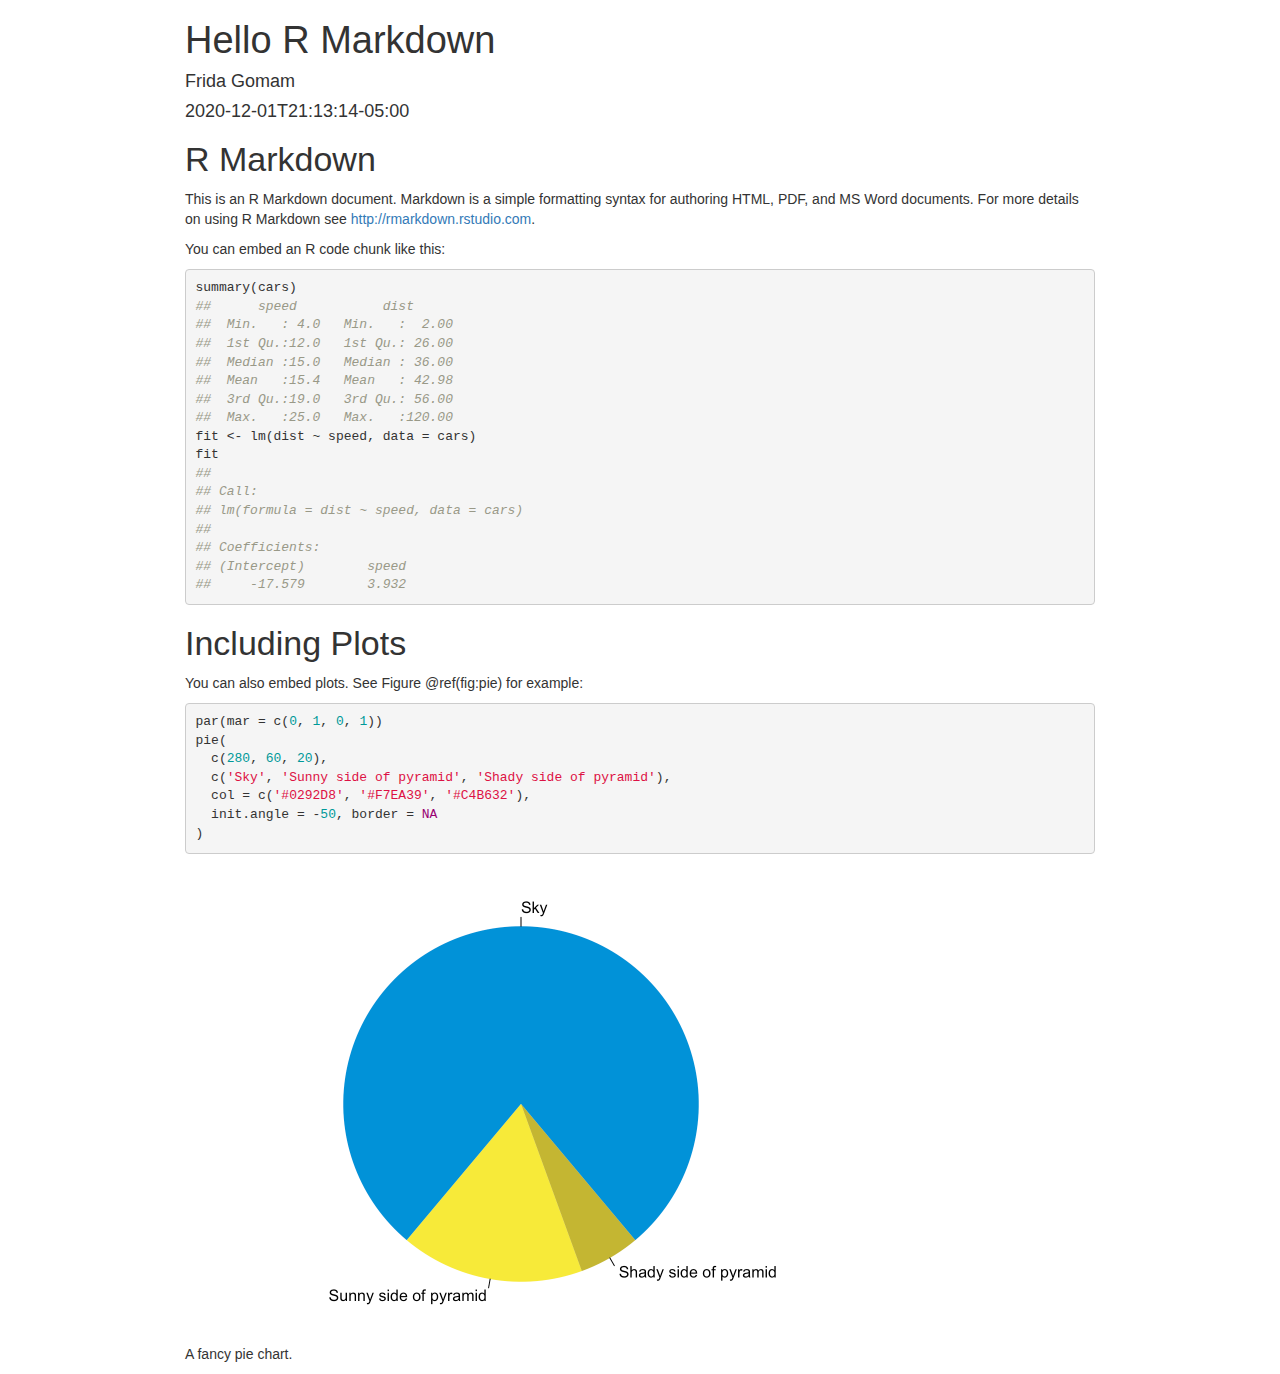
==== commit 0ba646b1: "update" ====
--- a/public/post/2020-12-01-r-rmarkdown/index.html
+++ b/public/post/2020-12-01-r-rmarkdown/index.html
@@ -1,34 +1,476 @@
 <!DOCTYPE html>
+
 <html>
-    
-      
-    
-    
-    
-    
-    
-    
-    <link rel="stylesheet" href="/sass/monokai.css">
-
-    <script src="https://unpkg.com/typewriter-effect@latest/dist/core.js"></script><body><div id="content">
-    
-    
-    <link rel="stylesheet" href="/sass/activity.css">
-
-    
-    
-
-    
-    
-    <div id=typewriter></div>
-
+
+<head>
+
+<meta charset="utf-8" />
+<meta name="generator" content="pandoc" />
+<meta http-equiv="X-UA-Compatible" content="IE=EDGE" />
+
+
+<meta name="author" content="Frida Gomam" />
+
+
+<title>Hello R Markdown</title>
+
+<script>// Pandoc 2.9 adds attributes on both header and div. We remove the former (to
+// be compatible with the behavior of Pandoc < 2.8).
+document.addEventListener('DOMContentLoaded', function(e) {
+  var hs = document.querySelectorAll("div.section[class*='level'] > :first-child");
+  var i, h, a;
+  for (i = 0; i < hs.length; i++) {
+    h = hs[i];
+    if (!/^h[1-6]$/i.test(h.tagName)) continue;  // it should be a header h1-h6
+    a = h.attributes;
+    while (a.length > 0) h.removeAttribute(a[0].name);
+  }
+});
+</script>
+<script>/*! jQuery v1.11.3 | (c) 2005, 2015 jQuery Foundation, Inc. | jquery.org/license */
+!function(a,b){"object"==typeof module&&"object"==typeof module.exports?module.exports=a.document?b(a,!0):function(a){if(!a.document)throw new Error("jQuery requires a window with a document");return b(a)}:b(a)}("undefined"!=typeof window?window:this,function(a,b){var c=[],d=c.slice,e=c.concat,f=c.push,g=c.indexOf,h={},i=h.toString,j=h.hasOwnProperty,k={},l="1.11.3",m=function(a,b){return new m.fn.init(a,b)},n=/^[\s\uFEFF\xA0]+|[\s\uFEFF\xA0]+$/g,o=/^-ms-/,p=/-([\da-z])/gi,q=function(a,b){return b.toUpperCase()};m.fn=m.prototype={jquery:l,constructor:m,selector:"",length:0,toArray:function(){return d.call(this)},get:function(a){return null!=a?0>a?this[a+this.length]:this[a]:d.call(this)},pushStack:function(a){var b=m.merge(this.constructor(),a);return b.prevObject=this,b.context=this.context,b},each:function(a,b){return m.each(this,a,b)},map:function(a){return this.pushStack(m.map(this,function(b,c){return a.call(b,c,b)}))},slice:function(){return this.pushStack(d.apply(this,arguments))},first:function(){return this.eq(0)},last:function(){return this.eq(-1)},eq:function(a){var b=this.length,c=+a+(0>a?b:0);return this.pushStack(c>=0&&b>c?[this[c]]:[])},end:function(){return this.prevObject||this.constructor(null)},push:f,sort:c.sort,splice:c.splice},m.extend=m.fn.extend=function(){var a,b,c,d,e,f,g=arguments[0]||{},h=1,i=arguments.length,j=!1;for("boolean"==typeof g&&(j=g,g=arguments[h]||{},h++),"object"==typeof g||m.isFunction(g)||(g={}),h===i&&(g=this,h--);i>h;h++)if(null!=(e=arguments[h]))for(d in e)a=g[d],c=e[d],g!==c&&(j&&c&&(m.isPlainObject(c)||(b=m.isArray(c)))?(b?(b=!1,f=a&&m.isArray(a)?a:[]):f=a&&m.isPlainObject(a)?a:{},g[d]=m.extend(j,f,c)):void 0!==c&&(g[d]=c));return g},m.extend({expando:"jQuery"+(l+Math.random()).replace(/\D/g,""),isReady:!0,error:function(a){throw new Error(a)},noop:function(){},isFunction:function(a){return"function"===m.type(a)},isArray:Array.isArray||function(a){return"array"===m.type(a)},isWindow:function(a){return null!=a&&a==a.window},isNumeric:function(a){return!m.isArray(a)&&a-parseFloat(a)+1>=0},isEmptyObject:function(a){var b;for(b in a)return!1;return!0},isPlainObject:function(a){var b;if(!a||"object"!==m.type(a)||a.nodeType||m.isWindow(a))return!1;try{if(a.constructor&&!j.call(a,"constructor")&&!j.call(a.constructor.prototype,"isPrototypeOf"))return!1}catch(c){return!1}if(k.ownLast)for(b in a)return j.call(a,b);for(b in a);return void 0===b||j.call(a,b)},type:function(a){return null==a?a+"":"object"==typeof a||"function"==typeof a?h[i.call(a)]||"object":typeof a},globalEval:function(b){b&&m.trim(b)&&(a.execScript||function(b){a.eval.call(a,b)})(b)},camelCase:function(a){return a.replace(o,"ms-").replace(p,q)},nodeName:function(a,b){return a.nodeName&&a.nodeName.toLowerCase()===b.toLowerCase()},each:function(a,b,c){var d,e=0,f=a.length,g=r(a);if(c){if(g){for(;f>e;e++)if(d=b.apply(a[e],c),d===!1)break}else for(e in a)if(d=b.apply(a[e],c),d===!1)break}else if(g){for(;f>e;e++)if(d=b.call(a[e],e,a[e]),d===!1)break}else for(e in a)if(d=b.call(a[e],e,a[e]),d===!1)break;return a},trim:function(a){return null==a?"":(a+"").replace(n,"")},makeArray:function(a,b){var c=b||[];return null!=a&&(r(Object(a))?m.merge(c,"string"==typeof a?[a]:a):f.call(c,a)),c},inArray:function(a,b,c){var d;if(b){if(g)return g.call(b,a,c);for(d=b.length,c=c?0>c?Math.max(0,d+c):c:0;d>c;c++)if(c in b&&b[c]===a)return c}return-1},merge:function(a,b){var c=+b.length,d=0,e=a.length;while(c>d)a[e++]=b[d++];if(c!==c)while(void 0!==b[d])a[e++]=b[d++];return a.length=e,a},grep:function(a,b,c){for(var d,e=[],f=0,g=a.length,h=!c;g>f;f++)d=!b(a[f],f),d!==h&&e.push(a[f]);return e},map:function(a,b,c){var d,f=0,g=a.length,h=r(a),i=[];if(h)for(;g>f;f++)d=b(a[f],f,c),null!=d&&i.push(d);else for(f in a)d=b(a[f],f,c),null!=d&&i.push(d);return e.apply([],i)},guid:1,proxy:function(a,b){var c,e,f;return"string"==typeof b&&(f=a[b],b=a,a=f),m.isFunction(a)?(c=d.call(arguments,2),e=function(){return a.apply(b||this,c.concat(d.call(arguments)))},e.guid=a.guid=a.guid||m.guid++,e):void 0},now:function(){return+new Date},support:k}),m.each("Boolean Number String Function Array Date RegExp Object Error".split(" "),function(a,b){h["[object "+b+"]"]=b.toLowerCase()});function r(a){var b="length"in a&&a.length,c=m.type(a);return"function"===c||m.isWindow(a)?!1:1===a.nodeType&&b?!0:"array"===c||0===b||"number"==typeof b&&b>0&&b-1 in a}var s=function(a){var b,c,d,e,f,g,h,i,j,k,l,m,n,o,p,q,r,s,t,u="sizzle"+1*new Date,v=a.document,w=0,x=0,y=ha(),z=ha(),A=ha(),B=function(a,b){return a===b&&(l=!0),0},C=1<<31,D={}.hasOwnProperty,E=[],F=E.pop,G=E.push,H=E.push,I=E.slice,J=function(a,b){for(var c=0,d=a.length;d>c;c++)if(a[c]===b)return c;return-1},K="checked|selected|async|autofocus|autoplay|controls|defer|disabled|hidden|ismap|loop|multiple|open|readonly|required|scoped",L="[\\x20\\t\\r\\n\\f]",M="(?:\\\\.|[\\w-]|[^\\x00-\\xa0])+",N=M.replace("w","w#"),O="\\["+L+"*("+M+")(?:"+L+"*([*^$|!~]?=)"+L+"*(?:'((?:\\\\.|[^\\\\'])*)'|\"((?:\\\\.|[^\\\\\"])*)\"|("+N+"))|)"+L+"*\\]",P=":("+M+")(?:\\((('((?:\\\\.|[^\\\\'])*)'|\"((?:\\\\.|[^\\\\\"])*)\")|((?:\\\\.|[^\\\\()[\\]]|"+O+")*)|.*)\\)|)",Q=new RegExp(L+"+","g"),R=new RegExp("^"+L+"+|((?:^|[^\\\\])(?:\\\\.)*)"+L+"+$","g"),S=new RegExp("^"+L+"*,"+L+"*"),T=new RegExp("^"+L+"*([>+~]|"+L+")"+L+"*"),U=new RegExp("="+L+"*([^\\]'\"]*?)"+L+"*\\]","g"),V=new RegExp(P),W=new RegExp("^"+N+"$"),X={ID:new RegExp("^#("+M+")"),CLASS:new RegExp("^\\.("+M+")"),TAG:new RegExp("^("+M.replace("w","w*")+")"),ATTR:new RegExp("^"+O),PSEUDO:new RegExp("^"+P),CHILD:new RegExp("^:(only|first|last|nth|nth-last)-(child|of-type)(?:\\("+L+"*(even|odd|(([+-]|)(\\d*)n|)"+L+"*(?:([+-]|)"+L+"*(\\d+)|))"+L+"*\\)|)","i"),bool:new RegExp("^(?:"+K+")$","i"),needsContext:new RegExp("^"+L+"*[>+~]|:(even|odd|eq|gt|lt|nth|first|last)(?:\\("+L+"*((?:-\\d)?\\d*)"+L+"*\\)|)(?=[^-]|$)","i")},Y=/^(?:input|select|textarea|button)$/i,Z=/^h\d$/i,$=/^[^{]+\{\s*\[native \w/,_=/^(?:#([\w-]+)|(\w+)|\.([\w-]+))$/,aa=/[+~]/,ba=/'|\\/g,ca=new RegExp("\\\\([\\da-f]{1,6}"+L+"?|("+L+")|.)","ig"),da=function(a,b,c){var d="0x"+b-65536;return d!==d||c?b:0>d?String.fromCharCode(d+65536):String.fromCharCode(d>>10|55296,1023&d|56320)},ea=function(){m()};try{H.apply(E=I.call(v.childNodes),v.childNodes),E[v.childNodes.length].nodeType}catch(fa){H={apply:E.length?function(a,b){G.apply(a,I.call(b))}:function(a,b){var c=a.length,d=0;while(a[c++]=b[d++]);a.length=c-1}}}function ga(a,b,d,e){var f,h,j,k,l,o,r,s,w,x;if((b?b.ownerDocument||b:v)!==n&&m(b),b=b||n,d=d||[],k=b.nodeType,"string"!=typeof a||!a||1!==k&&9!==k&&11!==k)return d;if(!e&&p){if(11!==k&&(f=_.exec(a)))if(j=f[1]){if(9===k){if(h=b.getElementById(j),!h||!h.parentNode)return d;if(h.id===j)return d.push(h),d}else if(b.ownerDocument&&(h=b.ownerDocument.getElementById(j))&&t(b,h)&&h.id===j)return d.push(h),d}else{if(f[2])return H.apply(d,b.getElementsByTagName(a)),d;if((j=f[3])&&c.getElementsByClassName)return H.apply(d,b.getElementsByClassName(j)),d}if(c.qsa&&(!q||!q.test(a))){if(s=r=u,w=b,x=1!==k&&a,1===k&&"object"!==b.nodeName.toLowerCase()){o=g(a),(r=b.getAttribute("id"))?s=r.replace(ba,"\\$&"):b.setAttribute("id",s),s="[id='"+s+"'] ",l=o.length;while(l--)o[l]=s+ra(o[l]);w=aa.test(a)&&pa(b.parentNode)||b,x=o.join(",")}if(x)try{return H.apply(d,w.querySelectorAll(x)),d}catch(y){}finally{r||b.removeAttribute("id")}}}return i(a.replace(R,"$1"),b,d,e)}function ha(){var a=[];function b(c,e){return a.push(c+" ")>d.cacheLength&&delete b[a.shift()],b[c+" "]=e}return b}function ia(a){return a[u]=!0,a}function ja(a){var b=n.createElement("div");try{return!!a(b)}catch(c){return!1}finally{b.parentNode&&b.parentNode.removeChild(b),b=null}}function ka(a,b){var c=a.split("|"),e=a.length;while(e--)d.attrHandle[c[e]]=b}function la(a,b){var c=b&&a,d=c&&1===a.nodeType&&1===b.nodeType&&(~b.sourceIndex||C)-(~a.sourceIndex||C);if(d)return d;if(c)while(c=c.nextSibling)if(c===b)return-1;return a?1:-1}function ma(a){return function(b){var c=b.nodeName.toLowerCase();return"input"===c&&b.type===a}}function na(a){return function(b){var c=b.nodeName.toLowerCase();return("input"===c||"button"===c)&&b.type===a}}function oa(a){return ia(function(b){return b=+b,ia(function(c,d){var e,f=a([],c.length,b),g=f.length;while(g--)c[e=f[g]]&&(c[e]=!(d[e]=c[e]))})})}function pa(a){return a&&"undefined"!=typeof a.getElementsByTagName&&a}c=ga.support={},f=ga.isXML=function(a){var b=a&&(a.ownerDocument||a).documentElement;return b?"HTML"!==b.nodeName:!1},m=ga.setDocument=function(a){var b,e,g=a?a.ownerDocument||a:v;return g!==n&&9===g.nodeType&&g.documentElement?(n=g,o=g.documentElement,e=g.defaultView,e&&e!==e.top&&(e.addEventListener?e.addEventListener("unload",ea,!1):e.attachEvent&&e.attachEvent("onunload",ea)),p=!f(g),c.attributes=ja(function(a){return a.className="i",!a.getAttribute("className")}),c.getElementsByTagName=ja(function(a){return a.appendChild(g.createComment("")),!a.getElementsByTagName("*").length}),c.getElementsByClassName=$.test(g.getElementsByClassName),c.getById=ja(function(a){return o.appendChild(a).id=u,!g.getElementsByName||!g.getElementsByName(u).length}),c.getById?(d.find.ID=function(a,b){if("undefined"!=typeof b.getElementById&&p){var c=b.getElementById(a);return c&&c.parentNode?[c]:[]}},d.filter.ID=function(a){var b=a.replace(ca,da);return function(a){return a.getAttribute("id")===b}}):(delete d.find.ID,d.filter.ID=function(a){var b=a.replace(ca,da);return function(a){var c="undefined"!=typeof a.getAttributeNode&&a.getAttributeNode("id");return c&&c.value===b}}),d.find.TAG=c.getElementsByTagName?function(a,b){return"undefined"!=typeof b.getElementsByTagName?b.getElementsByTagName(a):c.qsa?b.querySelectorAll(a):void 0}:function(a,b){var c,d=[],e=0,f=b.getElementsByTagName(a);if("*"===a){while(c=f[e++])1===c.nodeType&&d.push(c);return d}return f},d.find.CLASS=c.getElementsByClassName&&function(a,b){return p?b.getElementsByClassName(a):void 0},r=[],q=[],(c.qsa=$.test(g.querySelectorAll))&&(ja(function(a){o.appendChild(a).innerHTML="<a id='"+u+"'></a><select id='"+u+"-\f]' msallowcapture=''><option selected=''></option></select>",a.querySelectorAll("[msallowcapture^='']").length&&q.push("[*^$]="+L+"*(?:''|\"\")"),a.querySelectorAll("[selected]").length||q.push("\\["+L+"*(?:value|"+K+")"),a.querySelectorAll("[id~="+u+"-]").length||q.push("~="),a.querySelectorAll(":checked").length||q.push(":checked"),a.querySelectorAll("a#"+u+"+*").length||q.push(".#.+[+~]")}),ja(function(a){var b=g.createElement("input");b.setAttribute("type","hidden"),a.appendChild(b).setAttribute("name","D"),a.querySelectorAll("[name=d]").length&&q.push("name"+L+"*[*^$|!~]?="),a.querySelectorAll(":enabled").length||q.push(":enabled",":disabled"),a.querySelectorAll("*,:x"),q.push(",.*:")})),(c.matchesSelector=$.test(s=o.matches||o.webkitMatchesSelector||o.mozMatchesSelector||o.oMatchesSelector||o.msMatchesSelector))&&ja(function(a){c.disconnectedMatch=s.call(a,"div"),s.call(a,"[s!='']:x"),r.push("!=",P)}),q=q.length&&new RegExp(q.join("|")),r=r.length&&new RegExp(r.join("|")),b=$.test(o.compareDocumentPosition),t=b||$.test(o.contains)?function(a,b){var c=9===a.nodeType?a.documentElement:a,d=b&&b.parentNode;return a===d||!(!d||1!==d.nodeType||!(c.contains?c.contains(d):a.compareDocumentPosition&&16&a.compareDocumentPosition(d)))}:function(a,b){if(b)while(b=b.parentNode)if(b===a)return!0;return!1},B=b?function(a,b){if(a===b)return l=!0,0;var d=!a.compareDocumentPosition-!b.compareDocumentPosition;return d?d:(d=(a.ownerDocument||a)===(b.ownerDocument||b)?a.compareDocumentPosition(b):1,1&d||!c.sortDetached&&b.compareDocumentPosition(a)===d?a===g||a.ownerDocument===v&&t(v,a)?-1:b===g||b.ownerDocument===v&&t(v,b)?1:k?J(k,a)-J(k,b):0:4&d?-1:1)}:function(a,b){if(a===b)return l=!0,0;var c,d=0,e=a.parentNode,f=b.parentNode,h=[a],i=[b];if(!e||!f)return a===g?-1:b===g?1:e?-1:f?1:k?J(k,a)-J(k,b):0;if(e===f)return la(a,b);c=a;while(c=c.parentNode)h.unshift(c);c=b;while(c=c.parentNode)i.unshift(c);while(h[d]===i[d])d++;return d?la(h[d],i[d]):h[d]===v?-1:i[d]===v?1:0},g):n},ga.matches=function(a,b){return ga(a,null,null,b)},ga.matchesSelector=function(a,b){if((a.ownerDocument||a)!==n&&m(a),b=b.replace(U,"='$1']"),!(!c.matchesSelector||!p||r&&r.test(b)||q&&q.test(b)))try{var d=s.call(a,b);if(d||c.disconnectedMatch||a.document&&11!==a.document.nodeType)return d}catch(e){}return ga(b,n,null,[a]).length>0},ga.contains=function(a,b){return(a.ownerDocument||a)!==n&&m(a),t(a,b)},ga.attr=function(a,b){(a.ownerDocument||a)!==n&&m(a);var e=d.attrHandle[b.toLowerCase()],f=e&&D.call(d.attrHandle,b.toLowerCase())?e(a,b,!p):void 0;return void 0!==f?f:c.attributes||!p?a.getAttribute(b):(f=a.getAttributeNode(b))&&f.specified?f.value:null},ga.error=function(a){throw new Error("Syntax error, unrecognized expression: "+a)},ga.uniqueSort=function(a){var b,d=[],e=0,f=0;if(l=!c.detectDuplicates,k=!c.sortStable&&a.slice(0),a.sort(B),l){while(b=a[f++])b===a[f]&&(e=d.push(f));while(e--)a.splice(d[e],1)}return k=null,a},e=ga.getText=function(a){var b,c="",d=0,f=a.nodeType;if(f){if(1===f||9===f||11===f){if("string"==typeof a.textContent)return a.textContent;for(a=a.firstChild;a;a=a.nextSibling)c+=e(a)}else if(3===f||4===f)return a.nodeValue}else while(b=a[d++])c+=e(b);return c},d=ga.selectors={cacheLength:50,createPseudo:ia,match:X,attrHandle:{},find:{},relative:{">":{dir:"parentNode",first:!0}," ":{dir:"parentNode"},"+":{dir:"previousSibling",first:!0},"~":{dir:"previousSibling"}},preFilter:{ATTR:function(a){return a[1]=a[1].replace(ca,da),a[3]=(a[3]||a[4]||a[5]||"").replace(ca,da),"~="===a[2]&&(a[3]=" "+a[3]+" "),a.slice(0,4)},CHILD:function(a){return a[1]=a[1].toLowerCase(),"nth"===a[1].slice(0,3)?(a[3]||ga.error(a[0]),a[4]=+(a[4]?a[5]+(a[6]||1):2*("even"===a[3]||"odd"===a[3])),a[5]=+(a[7]+a[8]||"odd"===a[3])):a[3]&&ga.error(a[0]),a},PSEUDO:function(a){var b,c=!a[6]&&a[2];return X.CHILD.test(a[0])?null:(a[3]?a[2]=a[4]||a[5]||"":c&&V.test(c)&&(b=g(c,!0))&&(b=c.indexOf(")",c.length-b)-c.length)&&(a[0]=a[0].slice(0,b),a[2]=c.slice(0,b)),a.slice(0,3))}},filter:{TAG:function(a){var b=a.replace(ca,da).toLowerCase();return"*"===a?function(){return!0}:function(a){return a.nodeName&&a.nodeName.toLowerCase()===b}},CLASS:function(a){var b=y[a+" "];return b||(b=new RegExp("(^|"+L+")"+a+"("+L+"|$)"))&&y(a,function(a){return b.test("string"==typeof a.className&&a.className||"undefined"!=typeof a.getAttribute&&a.getAttribute("class")||"")})},ATTR:function(a,b,c){return function(d){var e=ga.attr(d,a);return null==e?"!="===b:b?(e+="","="===b?e===c:"!="===b?e!==c:"^="===b?c&&0===e.indexOf(c):"*="===b?c&&e.indexOf(c)>-1:"$="===b?c&&e.slice(-c.length)===c:"~="===b?(" "+e.replace(Q," ")+" ").indexOf(c)>-1:"|="===b?e===c||e.slice(0,c.length+1)===c+"-":!1):!0}},CHILD:function(a,b,c,d,e){var f="nth"!==a.slice(0,3),g="last"!==a.slice(-4),h="of-type"===b;return 1===d&&0===e?function(a){return!!a.parentNode}:function(b,c,i){var j,k,l,m,n,o,p=f!==g?"nextSibling":"previousSibling",q=b.parentNode,r=h&&b.nodeName.toLowerCase(),s=!i&&!h;if(q){if(f){while(p){l=b;while(l=l[p])if(h?l.nodeName.toLowerCase()===r:1===l.nodeType)return!1;o=p="only"===a&&!o&&"nextSibling"}return!0}if(o=[g?q.firstChild:q.lastChild],g&&s){k=q[u]||(q[u]={}),j=k[a]||[],n=j[0]===w&&j[1],m=j[0]===w&&j[2],l=n&&q.childNodes[n];while(l=++n&&l&&l[p]||(m=n=0)||o.pop())if(1===l.nodeType&&++m&&l===b){k[a]=[w,n,m];break}}else if(s&&(j=(b[u]||(b[u]={}))[a])&&j[0]===w)m=j[1];else while(l=++n&&l&&l[p]||(m=n=0)||o.pop())if((h?l.nodeName.toLowerCase()===r:1===l.nodeType)&&++m&&(s&&((l[u]||(l[u]={}))[a]=[w,m]),l===b))break;return m-=e,m===d||m%d===0&&m/d>=0}}},PSEUDO:function(a,b){var c,e=d.pseudos[a]||d.setFilters[a.toLowerCase()]||ga.error("unsupported pseudo: "+a);return e[u]?e(b):e.length>1?(c=[a,a,"",b],d.setFilters.hasOwnProperty(a.toLowerCase())?ia(function(a,c){var d,f=e(a,b),g=f.length;while(g--)d=J(a,f[g]),a[d]=!(c[d]=f[g])}):function(a){return e(a,0,c)}):e}},pseudos:{not:ia(function(a){var b=[],c=[],d=h(a.replace(R,"$1"));return d[u]?ia(function(a,b,c,e){var f,g=d(a,null,e,[]),h=a.length;while(h--)(f=g[h])&&(a[h]=!(b[h]=f))}):function(a,e,f){return b[0]=a,d(b,null,f,c),b[0]=null,!c.pop()}}),has:ia(function(a){return function(b){return ga(a,b).length>0}}),contains:ia(function(a){return a=a.replace(ca,da),function(b){return(b.textContent||b.innerText||e(b)).indexOf(a)>-1}}),lang:ia(function(a){return W.test(a||"")||ga.error("unsupported lang: "+a),a=a.replace(ca,da).toLowerCase(),function(b){var c;do if(c=p?b.lang:b.getAttribute("xml:lang")||b.getAttribute("lang"))return c=c.toLowerCase(),c===a||0===c.indexOf(a+"-");while((b=b.parentNode)&&1===b.nodeType);return!1}}),target:function(b){var c=a.location&&a.location.hash;return c&&c.slice(1)===b.id},root:function(a){return a===o},focus:function(a){return a===n.activeElement&&(!n.hasFocus||n.hasFocus())&&!!(a.type||a.href||~a.tabIndex)},enabled:function(a){return a.disabled===!1},disabled:function(a){return a.disabled===!0},checked:function(a){var b=a.nodeName.toLowerCase();return"input"===b&&!!a.checked||"option"===b&&!!a.selected},selected:function(a){return a.parentNode&&a.parentNode.selectedIndex,a.selected===!0},empty:function(a){for(a=a.firstChild;a;a=a.nextSibling)if(a.nodeType<6)return!1;return!0},parent:function(a){return!d.pseudos.empty(a)},header:function(a){return Z.test(a.nodeName)},input:function(a){return Y.test(a.nodeName)},button:function(a){var b=a.nodeName.toLowerCase();return"input"===b&&"button"===a.type||"button"===b},text:function(a){var b;return"input"===a.nodeName.toLowerCase()&&"text"===a.type&&(null==(b=a.getAttribute("type"))||"text"===b.toLowerCase())},first:oa(function(){return[0]}),last:oa(function(a,b){return[b-1]}),eq:oa(function(a,b,c){return[0>c?c+b:c]}),even:oa(function(a,b){for(var c=0;b>c;c+=2)a.push(c);return a}),odd:oa(function(a,b){for(var c=1;b>c;c+=2)a.push(c);return a}),lt:oa(function(a,b,c){for(var d=0>c?c+b:c;--d>=0;)a.push(d);return a}),gt:oa(function(a,b,c){for(var d=0>c?c+b:c;++d<b;)a.push(d);return a})}},d.pseudos.nth=d.pseudos.eq;for(b in{radio:!0,checkbox:!0,file:!0,password:!0,image:!0})d.pseudos[b]=ma(b);for(b in{submit:!0,reset:!0})d.pseudos[b]=na(b);function qa(){}qa.prototype=d.filters=d.pseudos,d.setFilters=new qa,g=ga.tokenize=function(a,b){var c,e,f,g,h,i,j,k=z[a+" "];if(k)return b?0:k.slice(0);h=a,i=[],j=d.preFilter;while(h){(!c||(e=S.exec(h)))&&(e&&(h=h.slice(e[0].length)||h),i.push(f=[])),c=!1,(e=T.exec(h))&&(c=e.shift(),f.push({value:c,type:e[0].replace(R," ")}),h=h.slice(c.length));for(g in d.filter)!(e=X[g].exec(h))||j[g]&&!(e=j[g](e))||(c=e.shift(),f.push({value:c,type:g,matches:e}),h=h.slice(c.length));if(!c)break}return b?h.length:h?ga.error(a):z(a,i).slice(0)};function ra(a){for(var b=0,c=a.length,d="";c>b;b++)d+=a[b].value;return d}function sa(a,b,c){var d=b.dir,e=c&&"parentNode"===d,f=x++;return b.first?function(b,c,f){while(b=b[d])if(1===b.nodeType||e)return a(b,c,f)}:function(b,c,g){var h,i,j=[w,f];if(g){while(b=b[d])if((1===b.nodeType||e)&&a(b,c,g))return!0}else while(b=b[d])if(1===b.nodeType||e){if(i=b[u]||(b[u]={}),(h=i[d])&&h[0]===w&&h[1]===f)return j[2]=h[2];if(i[d]=j,j[2]=a(b,c,g))return!0}}}function ta(a){return a.length>1?function(b,c,d){var e=a.length;while(e--)if(!a[e](b,c,d))return!1;return!0}:a[0]}function ua(a,b,c){for(var d=0,e=b.length;e>d;d++)ga(a,b[d],c);return c}function va(a,b,c,d,e){for(var f,g=[],h=0,i=a.length,j=null!=b;i>h;h++)(f=a[h])&&(!c||c(f,d,e))&&(g.push(f),j&&b.push(h));return g}function wa(a,b,c,d,e,f){return d&&!d[u]&&(d=wa(d)),e&&!e[u]&&(e=wa(e,f)),ia(function(f,g,h,i){var j,k,l,m=[],n=[],o=g.length,p=f||ua(b||"*",h.nodeType?[h]:h,[]),q=!a||!f&&b?p:va(p,m,a,h,i),r=c?e||(f?a:o||d)?[]:g:q;if(c&&c(q,r,h,i),d){j=va(r,n),d(j,[],h,i),k=j.length;while(k--)(l=j[k])&&(r[n[k]]=!(q[n[k]]=l))}if(f){if(e||a){if(e){j=[],k=r.length;while(k--)(l=r[k])&&j.push(q[k]=l);e(null,r=[],j,i)}k=r.length;while(k--)(l=r[k])&&(j=e?J(f,l):m[k])>-1&&(f[j]=!(g[j]=l))}}else r=va(r===g?r.splice(o,r.length):r),e?e(null,g,r,i):H.apply(g,r)})}function xa(a){for(var b,c,e,f=a.length,g=d.relative[a[0].type],h=g||d.relative[" "],i=g?1:0,k=sa(function(a){return a===b},h,!0),l=sa(function(a){return J(b,a)>-1},h,!0),m=[function(a,c,d){var e=!g&&(d||c!==j)||((b=c).nodeType?k(a,c,d):l(a,c,d));return b=null,e}];f>i;i++)if(c=d.relative[a[i].type])m=[sa(ta(m),c)];else{if(c=d.filter[a[i].type].apply(null,a[i].matches),c[u]){for(e=++i;f>e;e++)if(d.relative[a[e].type])break;return wa(i>1&&ta(m),i>1&&ra(a.slice(0,i-1).concat({value:" "===a[i-2].type?"*":""})).replace(R,"$1"),c,e>i&&xa(a.slice(i,e)),f>e&&xa(a=a.slice(e)),f>e&&ra(a))}m.push(c)}return ta(m)}function ya(a,b){var c=b.length>0,e=a.length>0,f=function(f,g,h,i,k){var l,m,o,p=0,q="0",r=f&&[],s=[],t=j,u=f||e&&d.find.TAG("*",k),v=w+=null==t?1:Math.random()||.1,x=u.length;for(k&&(j=g!==n&&g);q!==x&&null!=(l=u[q]);q++){if(e&&l){m=0;while(o=a[m++])if(o(l,g,h)){i.push(l);break}k&&(w=v)}c&&((l=!o&&l)&&p--,f&&r.push(l))}if(p+=q,c&&q!==p){m=0;while(o=b[m++])o(r,s,g,h);if(f){if(p>0)while(q--)r[q]||s[q]||(s[q]=F.call(i));s=va(s)}H.apply(i,s),k&&!f&&s.length>0&&p+b.length>1&&ga.uniqueSort(i)}return k&&(w=v,j=t),r};return c?ia(f):f}return h=ga.compile=function(a,b){var c,d=[],e=[],f=A[a+" "];if(!f){b||(b=g(a)),c=b.length;while(c--)f=xa(b[c]),f[u]?d.push(f):e.push(f);f=A(a,ya(e,d)),f.selector=a}return f},i=ga.select=function(a,b,e,f){var i,j,k,l,m,n="function"==typeof a&&a,o=!f&&g(a=n.selector||a);if(e=e||[],1===o.length){if(j=o[0]=o[0].slice(0),j.length>2&&"ID"===(k=j[0]).type&&c.getById&&9===b.nodeType&&p&&d.relative[j[1].type]){if(b=(d.find.ID(k.matches[0].replace(ca,da),b)||[])[0],!b)return e;n&&(b=b.parentNode),a=a.slice(j.shift().value.length)}i=X.needsContext.test(a)?0:j.length;while(i--){if(k=j[i],d.relative[l=k.type])break;if((m=d.find[l])&&(f=m(k.matches[0].replace(ca,da),aa.test(j[0].type)&&pa(b.parentNode)||b))){if(j.splice(i,1),a=f.length&&ra(j),!a)return H.apply(e,f),e;break}}}return(n||h(a,o))(f,b,!p,e,aa.test(a)&&pa(b.parentNode)||b),e},c.sortStable=u.split("").sort(B).join("")===u,c.detectDuplicates=!!l,m(),c.sortDetached=ja(function(a){return 1&a.compareDocumentPosition(n.createElement("div"))}),ja(function(a){return a.innerHTML="<a href='#'></a>","#"===a.firstChild.getAttribute("href")})||ka("type|href|height|width",function(a,b,c){return c?void 0:a.getAttribute(b,"type"===b.toLowerCase()?1:2)}),c.attributes&&ja(function(a){return a.innerHTML="<input/>",a.firstChild.setAttribute("value",""),""===a.firstChild.getAttribute("value")})||ka("value",function(a,b,c){return c||"input"!==a.nodeName.toLowerCase()?void 0:a.defaultValue}),ja(function(a){return null==a.getAttribute("disabled")})||ka(K,function(a,b,c){var d;return c?void 0:a[b]===!0?b.toLowerCase():(d=a.getAttributeNode(b))&&d.specified?d.value:null}),ga}(a);m.find=s,m.expr=s.selectors,m.expr[":"]=m.expr.pseudos,m.unique=s.uniqueSort,m.text=s.getText,m.isXMLDoc=s.isXML,m.contains=s.contains;var t=m.expr.match.needsContext,u=/^<(\w+)\s*\/?>(?:<\/\1>|)$/,v=/^.[^:#\[\.,]*$/;function w(a,b,c){if(m.isFunction(b))return m.grep(a,function(a,d){return!!b.call(a,d,a)!==c});if(b.nodeType)return m.grep(a,function(a){return a===b!==c});if("string"==typeof b){if(v.test(b))return m.filter(b,a,c);b=m.filter(b,a)}return m.grep(a,function(a){return m.inArray(a,b)>=0!==c})}m.filter=function(a,b,c){var d=b[0];return c&&(a=":not("+a+")"),1===b.length&&1===d.nodeType?m.find.matchesSelector(d,a)?[d]:[]:m.find.matches(a,m.grep(b,function(a){return 1===a.nodeType}))},m.fn.extend({find:function(a){var b,c=[],d=this,e=d.length;if("string"!=typeof a)return this.pushStack(m(a).filter(function(){for(b=0;e>b;b++)if(m.contains(d[b],this))return!0}));for(b=0;e>b;b++)m.find(a,d[b],c);return c=this.pushStack(e>1?m.unique(c):c),c.selector=this.selector?this.selector+" "+a:a,c},filter:function(a){return this.pushStack(w(this,a||[],!1))},not:function(a){return this.pushStack(w(this,a||[],!0))},is:function(a){return!!w(this,"string"==typeof a&&t.test(a)?m(a):a||[],!1).length}});var x,y=a.document,z=/^(?:\s*(<[\w\W]+>)[^>]*|#([\w-]*))$/,A=m.fn.init=function(a,b){var c,d;if(!a)return this;if("string"==typeof a){if(c="<"===a.charAt(0)&&">"===a.charAt(a.length-1)&&a.length>=3?[null,a,null]:z.exec(a),!c||!c[1]&&b)return!b||b.jquery?(b||x).find(a):this.constructor(b).find(a);if(c[1]){if(b=b instanceof m?b[0]:b,m.merge(this,m.parseHTML(c[1],b&&b.nodeType?b.ownerDocument||b:y,!0)),u.test(c[1])&&m.isPlainObject(b))for(c in b)m.isFunction(this[c])?this[c](b[c]):this.attr(c,b[c]);return this}if(d=y.getElementById(c[2]),d&&d.parentNode){if(d.id!==c[2])return x.find(a);this.length=1,this[0]=d}return this.context=y,this.selector=a,this}return a.nodeType?(this.context=this[0]=a,this.length=1,this):m.isFunction(a)?"undefined"!=typeof x.ready?x.ready(a):a(m):(void 0!==a.selector&&(this.selector=a.selector,this.context=a.context),m.makeArray(a,this))};A.prototype=m.fn,x=m(y);var B=/^(?:parents|prev(?:Until|All))/,C={children:!0,contents:!0,next:!0,prev:!0};m.extend({dir:function(a,b,c){var d=[],e=a[b];while(e&&9!==e.nodeType&&(void 0===c||1!==e.nodeType||!m(e).is(c)))1===e.nodeType&&d.push(e),e=e[b];return d},sibling:function(a,b){for(var c=[];a;a=a.nextSibling)1===a.nodeType&&a!==b&&c.push(a);return c}}),m.fn.extend({has:function(a){var b,c=m(a,this),d=c.length;return this.filter(function(){for(b=0;d>b;b++)if(m.contains(this,c[b]))return!0})},closest:function(a,b){for(var c,d=0,e=this.length,f=[],g=t.test(a)||"string"!=typeof a?m(a,b||this.context):0;e>d;d++)for(c=this[d];c&&c!==b;c=c.parentNode)if(c.nodeType<11&&(g?g.index(c)>-1:1===c.nodeType&&m.find.matchesSelector(c,a))){f.push(c);break}return this.pushStack(f.length>1?m.unique(f):f)},index:function(a){return a?"string"==typeof a?m.inArray(this[0],m(a)):m.inArray(a.jquery?a[0]:a,this):this[0]&&this[0].parentNode?this.first().prevAll().length:-1},add:function(a,b){return this.pushStack(m.unique(m.merge(this.get(),m(a,b))))},addBack:function(a){return this.add(null==a?this.prevObject:this.prevObject.filter(a))}});function D(a,b){do a=a[b];while(a&&1!==a.nodeType);return a}m.each({parent:function(a){var b=a.parentNode;return b&&11!==b.nodeType?b:null},parents:function(a){return m.dir(a,"parentNode")},parentsUntil:function(a,b,c){return m.dir(a,"parentNode",c)},next:function(a){return D(a,"nextSibling")},prev:function(a){return D(a,"previousSibling")},nextAll:function(a){return m.dir(a,"nextSibling")},prevAll:function(a){return m.dir(a,"previousSibling")},nextUntil:function(a,b,c){return m.dir(a,"nextSibling",c)},prevUntil:function(a,b,c){return m.dir(a,"previousSibling",c)},siblings:function(a){return m.sibling((a.parentNode||{}).firstChild,a)},children:function(a){return m.sibling(a.firstChild)},contents:function(a){return m.nodeName(a,"iframe")?a.contentDocument||a.contentWindow.document:m.merge([],a.childNodes)}},function(a,b){m.fn[a]=function(c,d){var e=m.map(this,b,c);return"Until"!==a.slice(-5)&&(d=c),d&&"string"==typeof d&&(e=m.filter(d,e)),this.length>1&&(C[a]||(e=m.unique(e)),B.test(a)&&(e=e.reverse())),this.pushStack(e)}});var E=/\S+/g,F={};function G(a){var b=F[a]={};return m.each(a.match(E)||[],function(a,c){b[c]=!0}),b}m.Callbacks=function(a){a="string"==typeof a?F[a]||G(a):m.extend({},a);var b,c,d,e,f,g,h=[],i=!a.once&&[],j=function(l){for(c=a.memory&&l,d=!0,f=g||0,g=0,e=h.length,b=!0;h&&e>f;f++)if(h[f].apply(l[0],l[1])===!1&&a.stopOnFalse){c=!1;break}b=!1,h&&(i?i.length&&j(i.shift()):c?h=[]:k.disable())},k={add:function(){if(h){var d=h.length;!function f(b){m.each(b,function(b,c){var d=m.type(c);"function"===d?a.unique&&k.has(c)||h.push(c):c&&c.length&&"string"!==d&&f(c)})}(arguments),b?e=h.length:c&&(g=d,j(c))}return this},remove:function(){return h&&m.each(arguments,function(a,c){var d;while((d=m.inArray(c,h,d))>-1)h.splice(d,1),b&&(e>=d&&e--,f>=d&&f--)}),this},has:function(a){return a?m.inArray(a,h)>-1:!(!h||!h.length)},empty:function(){return h=[],e=0,this},disable:function(){return h=i=c=void 0,this},disabled:function(){return!h},lock:function(){return i=void 0,c||k.disable(),this},locked:function(){return!i},fireWith:function(a,c){return!h||d&&!i||(c=c||[],c=[a,c.slice?c.slice():c],b?i.push(c):j(c)),this},fire:function(){return k.fireWith(this,arguments),this},fired:function(){return!!d}};return k},m.extend({Deferred:function(a){var b=[["resolve","done",m.Callbacks("once memory"),"resolved"],["reject","fail",m.Callbacks("once memory"),"rejected"],["notify","progress",m.Callbacks("memory")]],c="pending",d={state:function(){return c},always:function(){return e.done(arguments).fail(arguments),this},then:function(){var a=arguments;return m.Deferred(function(c){m.each(b,function(b,f){var g=m.isFunction(a[b])&&a[b];e[f[1]](function(){var a=g&&g.apply(this,arguments);a&&m.isFunction(a.promise)?a.promise().done(c.resolve).fail(c.reject).progress(c.notify):c[f[0]+"With"](this===d?c.promise():this,g?[a]:arguments)})}),a=null}).promise()},promise:function(a){return null!=a?m.extend(a,d):d}},e={};return d.pipe=d.then,m.each(b,function(a,f){var g=f[2],h=f[3];d[f[1]]=g.add,h&&g.add(function(){c=h},b[1^a][2].disable,b[2][2].lock),e[f[0]]=function(){return e[f[0]+"With"](this===e?d:this,arguments),this},e[f[0]+"With"]=g.fireWith}),d.promise(e),a&&a.call(e,e),e},when:function(a){var b=0,c=d.call(arguments),e=c.length,f=1!==e||a&&m.isFunction(a.promise)?e:0,g=1===f?a:m.Deferred(),h=function(a,b,c){return function(e){b[a]=this,c[a]=arguments.length>1?d.call(arguments):e,c===i?g.notifyWith(b,c):--f||g.resolveWith(b,c)}},i,j,k;if(e>1)for(i=new Array(e),j=new Array(e),k=new Array(e);e>b;b++)c[b]&&m.isFunction(c[b].promise)?c[b].promise().done(h(b,k,c)).fail(g.reject).progress(h(b,j,i)):--f;return f||g.resolveWith(k,c),g.promise()}});var H;m.fn.ready=function(a){return m.ready.promise().done(a),this},m.extend({isReady:!1,readyWait:1,holdReady:function(a){a?m.readyWait++:m.ready(!0)},ready:function(a){if(a===!0?!--m.readyWait:!m.isReady){if(!y.body)return setTimeout(m.ready);m.isReady=!0,a!==!0&&--m.readyWait>0||(H.resolveWith(y,[m]),m.fn.triggerHandler&&(m(y).triggerHandler("ready"),m(y).off("ready")))}}});function I(){y.addEventListener?(y.removeEventListener("DOMContentLoaded",J,!1),a.removeEventListener("load",J,!1)):(y.detachEvent("onreadystatechange",J),a.detachEvent("onload",J))}function J(){(y.addEventListener||"load"===event.type||"complete"===y.readyState)&&(I(),m.ready())}m.ready.promise=function(b){if(!H)if(H=m.Deferred(),"complete"===y.readyState)setTimeout(m.ready);else if(y.addEventListener)y.addEventListener("DOMContentLoaded",J,!1),a.addEventListener("load",J,!1);else{y.attachEvent("onreadystatechange",J),a.attachEvent("onload",J);var c=!1;try{c=null==a.frameElement&&y.documentElement}catch(d){}c&&c.doScroll&&!function e(){if(!m.isReady){try{c.doScroll("left")}catch(a){return setTimeout(e,50)}I(),m.ready()}}()}return H.promise(b)};var K="undefined",L;for(L in m(k))break;k.ownLast="0"!==L,k.inlineBlockNeedsLayout=!1,m(function(){var a,b,c,d;c=y.getElementsByTagName("body")[0],c&&c.style&&(b=y.createElement("div"),d=y.createElement("div"),d.style.cssText="position:absolute;border:0;width:0;height:0;top:0;left:-9999px",c.appendChild(d).appendChild(b),typeof b.style.zoom!==K&&(b.style.cssText="display:inline;margin:0;border:0;padding:1px;width:1px;zoom:1",k.inlineBlockNeedsLayout=a=3===b.offsetWidth,a&&(c.style.zoom=1)),c.removeChild(d))}),function(){var a=y.createElement("div");if(null==k.deleteExpando){k.deleteExpando=!0;try{delete a.test}catch(b){k.deleteExpando=!1}}a=null}(),m.acceptData=function(a){var b=m.noData[(a.nodeName+" ").toLowerCase()],c=+a.nodeType||1;return 1!==c&&9!==c?!1:!b||b!==!0&&a.getAttribute("classid")===b};var M=/^(?:\{[\w\W]*\}|\[[\w\W]*\])$/,N=/([A-Z])/g;function O(a,b,c){if(void 0===c&&1===a.nodeType){var d="data-"+b.replace(N,"-$1").toLowerCase();if(c=a.getAttribute(d),"string"==typeof c){try{c="true"===c?!0:"false"===c?!1:"null"===c?null:+c+""===c?+c:M.test(c)?m.parseJSON(c):c}catch(e){}m.data(a,b,c)}else c=void 0}return c}function P(a){var b;for(b in a)if(("data"!==b||!m.isEmptyObject(a[b]))&&"toJSON"!==b)return!1;
+
+return!0}function Q(a,b,d,e){if(m.acceptData(a)){var f,g,h=m.expando,i=a.nodeType,j=i?m.cache:a,k=i?a[h]:a[h]&&h;if(k&&j[k]&&(e||j[k].data)||void 0!==d||"string"!=typeof b)return k||(k=i?a[h]=c.pop()||m.guid++:h),j[k]||(j[k]=i?{}:{toJSON:m.noop}),("object"==typeof b||"function"==typeof b)&&(e?j[k]=m.extend(j[k],b):j[k].data=m.extend(j[k].data,b)),g=j[k],e||(g.data||(g.data={}),g=g.data),void 0!==d&&(g[m.camelCase(b)]=d),"string"==typeof b?(f=g[b],null==f&&(f=g[m.camelCase(b)])):f=g,f}}function R(a,b,c){if(m.acceptData(a)){var d,e,f=a.nodeType,g=f?m.cache:a,h=f?a[m.expando]:m.expando;if(g[h]){if(b&&(d=c?g[h]:g[h].data)){m.isArray(b)?b=b.concat(m.map(b,m.camelCase)):b in d?b=[b]:(b=m.camelCase(b),b=b in d?[b]:b.split(" ")),e=b.length;while(e--)delete d[b[e]];if(c?!P(d):!m.isEmptyObject(d))return}(c||(delete g[h].data,P(g[h])))&&(f?m.cleanData([a],!0):k.deleteExpando||g!=g.window?delete g[h]:g[h]=null)}}}m.extend({cache:{},noData:{"applet ":!0,"embed ":!0,"object ":"clsid:D27CDB6E-AE6D-11cf-96B8-444553540000"},hasData:function(a){return a=a.nodeType?m.cache[a[m.expando]]:a[m.expando],!!a&&!P(a)},data:function(a,b,c){return Q(a,b,c)},removeData:function(a,b){return R(a,b)},_data:function(a,b,c){return Q(a,b,c,!0)},_removeData:function(a,b){return R(a,b,!0)}}),m.fn.extend({data:function(a,b){var c,d,e,f=this[0],g=f&&f.attributes;if(void 0===a){if(this.length&&(e=m.data(f),1===f.nodeType&&!m._data(f,"parsedAttrs"))){c=g.length;while(c--)g[c]&&(d=g[c].name,0===d.indexOf("data-")&&(d=m.camelCase(d.slice(5)),O(f,d,e[d])));m._data(f,"parsedAttrs",!0)}return e}return"object"==typeof a?this.each(function(){m.data(this,a)}):arguments.length>1?this.each(function(){m.data(this,a,b)}):f?O(f,a,m.data(f,a)):void 0},removeData:function(a){return this.each(function(){m.removeData(this,a)})}}),m.extend({queue:function(a,b,c){var d;return a?(b=(b||"fx")+"queue",d=m._data(a,b),c&&(!d||m.isArray(c)?d=m._data(a,b,m.makeArray(c)):d.push(c)),d||[]):void 0},dequeue:function(a,b){b=b||"fx";var c=m.queue(a,b),d=c.length,e=c.shift(),f=m._queueHooks(a,b),g=function(){m.dequeue(a,b)};"inprogress"===e&&(e=c.shift(),d--),e&&("fx"===b&&c.unshift("inprogress"),delete f.stop,e.call(a,g,f)),!d&&f&&f.empty.fire()},_queueHooks:function(a,b){var c=b+"queueHooks";return m._data(a,c)||m._data(a,c,{empty:m.Callbacks("once memory").add(function(){m._removeData(a,b+"queue"),m._removeData(a,c)})})}}),m.fn.extend({queue:function(a,b){var c=2;return"string"!=typeof a&&(b=a,a="fx",c--),arguments.length<c?m.queue(this[0],a):void 0===b?this:this.each(function(){var c=m.queue(this,a,b);m._queueHooks(this,a),"fx"===a&&"inprogress"!==c[0]&&m.dequeue(this,a)})},dequeue:function(a){return this.each(function(){m.dequeue(this,a)})},clearQueue:function(a){return this.queue(a||"fx",[])},promise:function(a,b){var c,d=1,e=m.Deferred(),f=this,g=this.length,h=function(){--d||e.resolveWith(f,[f])};"string"!=typeof a&&(b=a,a=void 0),a=a||"fx";while(g--)c=m._data(f[g],a+"queueHooks"),c&&c.empty&&(d++,c.empty.add(h));return h(),e.promise(b)}});var S=/[+-]?(?:\d*\.|)\d+(?:[eE][+-]?\d+|)/.source,T=["Top","Right","Bottom","Left"],U=function(a,b){return a=b||a,"none"===m.css(a,"display")||!m.contains(a.ownerDocument,a)},V=m.access=function(a,b,c,d,e,f,g){var h=0,i=a.length,j=null==c;if("object"===m.type(c)){e=!0;for(h in c)m.access(a,b,h,c[h],!0,f,g)}else if(void 0!==d&&(e=!0,m.isFunction(d)||(g=!0),j&&(g?(b.call(a,d),b=null):(j=b,b=function(a,b,c){return j.call(m(a),c)})),b))for(;i>h;h++)b(a[h],c,g?d:d.call(a[h],h,b(a[h],c)));return e?a:j?b.call(a):i?b(a[0],c):f},W=/^(?:checkbox|radio)$/i;!function(){var a=y.createElement("input"),b=y.createElement("div"),c=y.createDocumentFragment();if(b.innerHTML="  <link/><table></table><a href='/a'>a</a><input type='checkbox'/>",k.leadingWhitespace=3===b.firstChild.nodeType,k.tbody=!b.getElementsByTagName("tbody").length,k.htmlSerialize=!!b.getElementsByTagName("link").length,k.html5Clone="<:nav></:nav>"!==y.createElement("nav").cloneNode(!0).outerHTML,a.type="checkbox",a.checked=!0,c.appendChild(a),k.appendChecked=a.checked,b.innerHTML="<textarea>x</textarea>",k.noCloneChecked=!!b.cloneNode(!0).lastChild.defaultValue,c.appendChild(b),b.innerHTML="<input type='radio' checked='checked' name='t'/>",k.checkClone=b.cloneNode(!0).cloneNode(!0).lastChild.checked,k.noCloneEvent=!0,b.attachEvent&&(b.attachEvent("onclick",function(){k.noCloneEvent=!1}),b.cloneNode(!0).click()),null==k.deleteExpando){k.deleteExpando=!0;try{delete b.test}catch(d){k.deleteExpando=!1}}}(),function(){var b,c,d=y.createElement("div");for(b in{submit:!0,change:!0,focusin:!0})c="on"+b,(k[b+"Bubbles"]=c in a)||(d.setAttribute(c,"t"),k[b+"Bubbles"]=d.attributes[c].expando===!1);d=null}();var X=/^(?:input|select|textarea)$/i,Y=/^key/,Z=/^(?:mouse|pointer|contextmenu)|click/,$=/^(?:focusinfocus|focusoutblur)$/,_=/^([^.]*)(?:\.(.+)|)$/;function aa(){return!0}function ba(){return!1}function ca(){try{return y.activeElement}catch(a){}}m.event={global:{},add:function(a,b,c,d,e){var f,g,h,i,j,k,l,n,o,p,q,r=m._data(a);if(r){c.handler&&(i=c,c=i.handler,e=i.selector),c.guid||(c.guid=m.guid++),(g=r.events)||(g=r.events={}),(k=r.handle)||(k=r.handle=function(a){return typeof m===K||a&&m.event.triggered===a.type?void 0:m.event.dispatch.apply(k.elem,arguments)},k.elem=a),b=(b||"").match(E)||[""],h=b.length;while(h--)f=_.exec(b[h])||[],o=q=f[1],p=(f[2]||"").split(".").sort(),o&&(j=m.event.special[o]||{},o=(e?j.delegateType:j.bindType)||o,j=m.event.special[o]||{},l=m.extend({type:o,origType:q,data:d,handler:c,guid:c.guid,selector:e,needsContext:e&&m.expr.match.needsContext.test(e),namespace:p.join(".")},i),(n=g[o])||(n=g[o]=[],n.delegateCount=0,j.setup&&j.setup.call(a,d,p,k)!==!1||(a.addEventListener?a.addEventListener(o,k,!1):a.attachEvent&&a.attachEvent("on"+o,k))),j.add&&(j.add.call(a,l),l.handler.guid||(l.handler.guid=c.guid)),e?n.splice(n.delegateCount++,0,l):n.push(l),m.event.global[o]=!0);a=null}},remove:function(a,b,c,d,e){var f,g,h,i,j,k,l,n,o,p,q,r=m.hasData(a)&&m._data(a);if(r&&(k=r.events)){b=(b||"").match(E)||[""],j=b.length;while(j--)if(h=_.exec(b[j])||[],o=q=h[1],p=(h[2]||"").split(".").sort(),o){l=m.event.special[o]||{},o=(d?l.delegateType:l.bindType)||o,n=k[o]||[],h=h[2]&&new RegExp("(^|\\.)"+p.join("\\.(?:.*\\.|)")+"(\\.|$)"),i=f=n.length;while(f--)g=n[f],!e&&q!==g.origType||c&&c.guid!==g.guid||h&&!h.test(g.namespace)||d&&d!==g.selector&&("**"!==d||!g.selector)||(n.splice(f,1),g.selector&&n.delegateCount--,l.remove&&l.remove.call(a,g));i&&!n.length&&(l.teardown&&l.teardown.call(a,p,r.handle)!==!1||m.removeEvent(a,o,r.handle),delete k[o])}else for(o in k)m.event.remove(a,o+b[j],c,d,!0);m.isEmptyObject(k)&&(delete r.handle,m._removeData(a,"events"))}},trigger:function(b,c,d,e){var f,g,h,i,k,l,n,o=[d||y],p=j.call(b,"type")?b.type:b,q=j.call(b,"namespace")?b.namespace.split("."):[];if(h=l=d=d||y,3!==d.nodeType&&8!==d.nodeType&&!$.test(p+m.event.triggered)&&(p.indexOf(".")>=0&&(q=p.split("."),p=q.shift(),q.sort()),g=p.indexOf(":")<0&&"on"+p,b=b[m.expando]?b:new m.Event(p,"object"==typeof b&&b),b.isTrigger=e?2:3,b.namespace=q.join("."),b.namespace_re=b.namespace?new RegExp("(^|\\.)"+q.join("\\.(?:.*\\.|)")+"(\\.|$)"):null,b.result=void 0,b.target||(b.target=d),c=null==c?[b]:m.makeArray(c,[b]),k=m.event.special[p]||{},e||!k.trigger||k.trigger.apply(d,c)!==!1)){if(!e&&!k.noBubble&&!m.isWindow(d)){for(i=k.delegateType||p,$.test(i+p)||(h=h.parentNode);h;h=h.parentNode)o.push(h),l=h;l===(d.ownerDocument||y)&&o.push(l.defaultView||l.parentWindow||a)}n=0;while((h=o[n++])&&!b.isPropagationStopped())b.type=n>1?i:k.bindType||p,f=(m._data(h,"events")||{})[b.type]&&m._data(h,"handle"),f&&f.apply(h,c),f=g&&h[g],f&&f.apply&&m.acceptData(h)&&(b.result=f.apply(h,c),b.result===!1&&b.preventDefault());if(b.type=p,!e&&!b.isDefaultPrevented()&&(!k._default||k._default.apply(o.pop(),c)===!1)&&m.acceptData(d)&&g&&d[p]&&!m.isWindow(d)){l=d[g],l&&(d[g]=null),m.event.triggered=p;try{d[p]()}catch(r){}m.event.triggered=void 0,l&&(d[g]=l)}return b.result}},dispatch:function(a){a=m.event.fix(a);var b,c,e,f,g,h=[],i=d.call(arguments),j=(m._data(this,"events")||{})[a.type]||[],k=m.event.special[a.type]||{};if(i[0]=a,a.delegateTarget=this,!k.preDispatch||k.preDispatch.call(this,a)!==!1){h=m.event.handlers.call(this,a,j),b=0;while((f=h[b++])&&!a.isPropagationStopped()){a.currentTarget=f.elem,g=0;while((e=f.handlers[g++])&&!a.isImmediatePropagationStopped())(!a.namespace_re||a.namespace_re.test(e.namespace))&&(a.handleObj=e,a.data=e.data,c=((m.event.special[e.origType]||{}).handle||e.handler).apply(f.elem,i),void 0!==c&&(a.result=c)===!1&&(a.preventDefault(),a.stopPropagation()))}return k.postDispatch&&k.postDispatch.call(this,a),a.result}},handlers:function(a,b){var c,d,e,f,g=[],h=b.delegateCount,i=a.target;if(h&&i.nodeType&&(!a.button||"click"!==a.type))for(;i!=this;i=i.parentNode||this)if(1===i.nodeType&&(i.disabled!==!0||"click"!==a.type)){for(e=[],f=0;h>f;f++)d=b[f],c=d.selector+" ",void 0===e[c]&&(e[c]=d.needsContext?m(c,this).index(i)>=0:m.find(c,this,null,[i]).length),e[c]&&e.push(d);e.length&&g.push({elem:i,handlers:e})}return h<b.length&&g.push({elem:this,handlers:b.slice(h)}),g},fix:function(a){if(a[m.expando])return a;var b,c,d,e=a.type,f=a,g=this.fixHooks[e];g||(this.fixHooks[e]=g=Z.test(e)?this.mouseHooks:Y.test(e)?this.keyHooks:{}),d=g.props?this.props.concat(g.props):this.props,a=new m.Event(f),b=d.length;while(b--)c=d[b],a[c]=f[c];return a.target||(a.target=f.srcElement||y),3===a.target.nodeType&&(a.target=a.target.parentNode),a.metaKey=!!a.metaKey,g.filter?g.filter(a,f):a},props:"altKey bubbles cancelable ctrlKey currentTarget eventPhase metaKey relatedTarget shiftKey target timeStamp view which".split(" "),fixHooks:{},keyHooks:{props:"char charCode key keyCode".split(" "),filter:function(a,b){return null==a.which&&(a.which=null!=b.charCode?b.charCode:b.keyCode),a}},mouseHooks:{props:"button buttons clientX clientY fromElement offsetX offsetY pageX pageY screenX screenY toElement".split(" "),filter:function(a,b){var c,d,e,f=b.button,g=b.fromElement;return null==a.pageX&&null!=b.clientX&&(d=a.target.ownerDocument||y,e=d.documentElement,c=d.body,a.pageX=b.clientX+(e&&e.scrollLeft||c&&c.scrollLeft||0)-(e&&e.clientLeft||c&&c.clientLeft||0),a.pageY=b.clientY+(e&&e.scrollTop||c&&c.scrollTop||0)-(e&&e.clientTop||c&&c.clientTop||0)),!a.relatedTarget&&g&&(a.relatedTarget=g===a.target?b.toElement:g),a.which||void 0===f||(a.which=1&f?1:2&f?3:4&f?2:0),a}},special:{load:{noBubble:!0},focus:{trigger:function(){if(this!==ca()&&this.focus)try{return this.focus(),!1}catch(a){}},delegateType:"focusin"},blur:{trigger:function(){return this===ca()&&this.blur?(this.blur(),!1):void 0},delegateType:"focusout"},click:{trigger:function(){return m.nodeName(this,"input")&&"checkbox"===this.type&&this.click?(this.click(),!1):void 0},_default:function(a){return m.nodeName(a.target,"a")}},beforeunload:{postDispatch:function(a){void 0!==a.result&&a.originalEvent&&(a.originalEvent.returnValue=a.result)}}},simulate:function(a,b,c,d){var e=m.extend(new m.Event,c,{type:a,isSimulated:!0,originalEvent:{}});d?m.event.trigger(e,null,b):m.event.dispatch.call(b,e),e.isDefaultPrevented()&&c.preventDefault()}},m.removeEvent=y.removeEventListener?function(a,b,c){a.removeEventListener&&a.removeEventListener(b,c,!1)}:function(a,b,c){var d="on"+b;a.detachEvent&&(typeof a[d]===K&&(a[d]=null),a.detachEvent(d,c))},m.Event=function(a,b){return this instanceof m.Event?(a&&a.type?(this.originalEvent=a,this.type=a.type,this.isDefaultPrevented=a.defaultPrevented||void 0===a.defaultPrevented&&a.returnValue===!1?aa:ba):this.type=a,b&&m.extend(this,b),this.timeStamp=a&&a.timeStamp||m.now(),void(this[m.expando]=!0)):new m.Event(a,b)},m.Event.prototype={isDefaultPrevented:ba,isPropagationStopped:ba,isImmediatePropagationStopped:ba,preventDefault:function(){var a=this.originalEvent;this.isDefaultPrevented=aa,a&&(a.preventDefault?a.preventDefault():a.returnValue=!1)},stopPropagation:function(){var a=this.originalEvent;this.isPropagationStopped=aa,a&&(a.stopPropagation&&a.stopPropagation(),a.cancelBubble=!0)},stopImmediatePropagation:function(){var a=this.originalEvent;this.isImmediatePropagationStopped=aa,a&&a.stopImmediatePropagation&&a.stopImmediatePropagation(),this.stopPropagation()}},m.each({mouseenter:"mouseover",mouseleave:"mouseout",pointerenter:"pointerover",pointerleave:"pointerout"},function(a,b){m.event.special[a]={delegateType:b,bindType:b,handle:function(a){var c,d=this,e=a.relatedTarget,f=a.handleObj;return(!e||e!==d&&!m.contains(d,e))&&(a.type=f.origType,c=f.handler.apply(this,arguments),a.type=b),c}}}),k.submitBubbles||(m.event.special.submit={setup:function(){return m.nodeName(this,"form")?!1:void m.event.add(this,"click._submit keypress._submit",function(a){var b=a.target,c=m.nodeName(b,"input")||m.nodeName(b,"button")?b.form:void 0;c&&!m._data(c,"submitBubbles")&&(m.event.add(c,"submit._submit",function(a){a._submit_bubble=!0}),m._data(c,"submitBubbles",!0))})},postDispatch:function(a){a._submit_bubble&&(delete a._submit_bubble,this.parentNode&&!a.isTrigger&&m.event.simulate("submit",this.parentNode,a,!0))},teardown:function(){return m.nodeName(this,"form")?!1:void m.event.remove(this,"._submit")}}),k.changeBubbles||(m.event.special.change={setup:function(){return X.test(this.nodeName)?(("checkbox"===this.type||"radio"===this.type)&&(m.event.add(this,"propertychange._change",function(a){"checked"===a.originalEvent.propertyName&&(this._just_changed=!0)}),m.event.add(this,"click._change",function(a){this._just_changed&&!a.isTrigger&&(this._just_changed=!1),m.event.simulate("change",this,a,!0)})),!1):void m.event.add(this,"beforeactivate._change",function(a){var b=a.target;X.test(b.nodeName)&&!m._data(b,"changeBubbles")&&(m.event.add(b,"change._change",function(a){!this.parentNode||a.isSimulated||a.isTrigger||m.event.simulate("change",this.parentNode,a,!0)}),m._data(b,"changeBubbles",!0))})},handle:function(a){var b=a.target;return this!==b||a.isSimulated||a.isTrigger||"radio"!==b.type&&"checkbox"!==b.type?a.handleObj.handler.apply(this,arguments):void 0},teardown:function(){return m.event.remove(this,"._change"),!X.test(this.nodeName)}}),k.focusinBubbles||m.each({focus:"focusin",blur:"focusout"},function(a,b){var c=function(a){m.event.simulate(b,a.target,m.event.fix(a),!0)};m.event.special[b]={setup:function(){var d=this.ownerDocument||this,e=m._data(d,b);e||d.addEventListener(a,c,!0),m._data(d,b,(e||0)+1)},teardown:function(){var d=this.ownerDocument||this,e=m._data(d,b)-1;e?m._data(d,b,e):(d.removeEventListener(a,c,!0),m._removeData(d,b))}}}),m.fn.extend({on:function(a,b,c,d,e){var f,g;if("object"==typeof a){"string"!=typeof b&&(c=c||b,b=void 0);for(f in a)this.on(f,b,c,a[f],e);return this}if(null==c&&null==d?(d=b,c=b=void 0):null==d&&("string"==typeof b?(d=c,c=void 0):(d=c,c=b,b=void 0)),d===!1)d=ba;else if(!d)return this;return 1===e&&(g=d,d=function(a){return m().off(a),g.apply(this,arguments)},d.guid=g.guid||(g.guid=m.guid++)),this.each(function(){m.event.add(this,a,d,c,b)})},one:function(a,b,c,d){return this.on(a,b,c,d,1)},off:function(a,b,c){var d,e;if(a&&a.preventDefault&&a.handleObj)return d=a.handleObj,m(a.delegateTarget).off(d.namespace?d.origType+"."+d.namespace:d.origType,d.selector,d.handler),this;if("object"==typeof a){for(e in a)this.off(e,b,a[e]);return this}return(b===!1||"function"==typeof b)&&(c=b,b=void 0),c===!1&&(c=ba),this.each(function(){m.event.remove(this,a,c,b)})},trigger:function(a,b){return this.each(function(){m.event.trigger(a,b,this)})},triggerHandler:function(a,b){var c=this[0];return c?m.event.trigger(a,b,c,!0):void 0}});function da(a){var b=ea.split("|"),c=a.createDocumentFragment();if(c.createElement)while(b.length)c.createElement(b.pop());return c}var ea="abbr|article|aside|audio|bdi|canvas|data|datalist|details|figcaption|figure|footer|header|hgroup|mark|meter|nav|output|progress|section|summary|time|video",fa=/ jQuery\d+="(?:null|\d+)"/g,ga=new RegExp("<(?:"+ea+")[\\s/>]","i"),ha=/^\s+/,ia=/<(?!area|br|col|embed|hr|img|input|link|meta|param)(([\w:]+)[^>]*)\/>/gi,ja=/<([\w:]+)/,ka=/<tbody/i,la=/<|&#?\w+;/,ma=/<(?:script|style|link)/i,na=/checked\s*(?:[^=]|=\s*.checked.)/i,oa=/^$|\/(?:java|ecma)script/i,pa=/^true\/(.*)/,qa=/^\s*<!(?:\[CDATA\[|--)|(?:\]\]|--)>\s*$/g,ra={option:[1,"<select multiple='multiple'>","</select>"],legend:[1,"<fieldset>","</fieldset>"],area:[1,"<map>","</map>"],param:[1,"<object>","</object>"],thead:[1,"<table>","</table>"],tr:[2,"<table><tbody>","</tbody></table>"],col:[2,"<table><tbody></tbody><colgroup>","</colgroup></table>"],td:[3,"<table><tbody><tr>","</tr></tbody></table>"],_default:k.htmlSerialize?[0,"",""]:[1,"X<div>","</div>"]},sa=da(y),ta=sa.appendChild(y.createElement("div"));ra.optgroup=ra.option,ra.tbody=ra.tfoot=ra.colgroup=ra.caption=ra.thead,ra.th=ra.td;function ua(a,b){var c,d,e=0,f=typeof a.getElementsByTagName!==K?a.getElementsByTagName(b||"*"):typeof a.querySelectorAll!==K?a.querySelectorAll(b||"*"):void 0;if(!f)for(f=[],c=a.childNodes||a;null!=(d=c[e]);e++)!b||m.nodeName(d,b)?f.push(d):m.merge(f,ua(d,b));return void 0===b||b&&m.nodeName(a,b)?m.merge([a],f):f}function va(a){W.test(a.type)&&(a.defaultChecked=a.checked)}function wa(a,b){return m.nodeName(a,"table")&&m.nodeName(11!==b.nodeType?b:b.firstChild,"tr")?a.getElementsByTagName("tbody")[0]||a.appendChild(a.ownerDocument.createElement("tbody")):a}function xa(a){return a.type=(null!==m.find.attr(a,"type"))+"/"+a.type,a}function ya(a){var b=pa.exec(a.type);return b?a.type=b[1]:a.removeAttribute("type"),a}function za(a,b){for(var c,d=0;null!=(c=a[d]);d++)m._data(c,"globalEval",!b||m._data(b[d],"globalEval"))}function Aa(a,b){if(1===b.nodeType&&m.hasData(a)){var c,d,e,f=m._data(a),g=m._data(b,f),h=f.events;if(h){delete g.handle,g.events={};for(c in h)for(d=0,e=h[c].length;e>d;d++)m.event.add(b,c,h[c][d])}g.data&&(g.data=m.extend({},g.data))}}function Ba(a,b){var c,d,e;if(1===b.nodeType){if(c=b.nodeName.toLowerCase(),!k.noCloneEvent&&b[m.expando]){e=m._data(b);for(d in e.events)m.removeEvent(b,d,e.handle);b.removeAttribute(m.expando)}"script"===c&&b.text!==a.text?(xa(b).text=a.text,ya(b)):"object"===c?(b.parentNode&&(b.outerHTML=a.outerHTML),k.html5Clone&&a.innerHTML&&!m.trim(b.innerHTML)&&(b.innerHTML=a.innerHTML)):"input"===c&&W.test(a.type)?(b.defaultChecked=b.checked=a.checked,b.value!==a.value&&(b.value=a.value)):"option"===c?b.defaultSelected=b.selected=a.defaultSelected:("input"===c||"textarea"===c)&&(b.defaultValue=a.defaultValue)}}m.extend({clone:function(a,b,c){var d,e,f,g,h,i=m.contains(a.ownerDocument,a);if(k.html5Clone||m.isXMLDoc(a)||!ga.test("<"+a.nodeName+">")?f=a.cloneNode(!0):(ta.innerHTML=a.outerHTML,ta.removeChild(f=ta.firstChild)),!(k.noCloneEvent&&k.noCloneChecked||1!==a.nodeType&&11!==a.nodeType||m.isXMLDoc(a)))for(d=ua(f),h=ua(a),g=0;null!=(e=h[g]);++g)d[g]&&Ba(e,d[g]);if(b)if(c)for(h=h||ua(a),d=d||ua(f),g=0;null!=(e=h[g]);g++)Aa(e,d[g]);else Aa(a,f);return d=ua(f,"script"),d.length>0&&za(d,!i&&ua(a,"script")),d=h=e=null,f},buildFragment:function(a,b,c,d){for(var e,f,g,h,i,j,l,n=a.length,o=da(b),p=[],q=0;n>q;q++)if(f=a[q],f||0===f)if("object"===m.type(f))m.merge(p,f.nodeType?[f]:f);else if(la.test(f)){h=h||o.appendChild(b.createElement("div")),i=(ja.exec(f)||["",""])[1].toLowerCase(),l=ra[i]||ra._default,h.innerHTML=l[1]+f.replace(ia,"<$1></$2>")+l[2],e=l[0];while(e--)h=h.lastChild;if(!k.leadingWhitespace&&ha.test(f)&&p.push(b.createTextNode(ha.exec(f)[0])),!k.tbody){f="table"!==i||ka.test(f)?"<table>"!==l[1]||ka.test(f)?0:h:h.firstChild,e=f&&f.childNodes.length;while(e--)m.nodeName(j=f.childNodes[e],"tbody")&&!j.childNodes.length&&f.removeChild(j)}m.merge(p,h.childNodes),h.textContent="";while(h.firstChild)h.removeChild(h.firstChild);h=o.lastChild}else p.push(b.createTextNode(f));h&&o.removeChild(h),k.appendChecked||m.grep(ua(p,"input"),va),q=0;while(f=p[q++])if((!d||-1===m.inArray(f,d))&&(g=m.contains(f.ownerDocument,f),h=ua(o.appendChild(f),"script"),g&&za(h),c)){e=0;while(f=h[e++])oa.test(f.type||"")&&c.push(f)}return h=null,o},cleanData:function(a,b){for(var d,e,f,g,h=0,i=m.expando,j=m.cache,l=k.deleteExpando,n=m.event.special;null!=(d=a[h]);h++)if((b||m.acceptData(d))&&(f=d[i],g=f&&j[f])){if(g.events)for(e in g.events)n[e]?m.event.remove(d,e):m.removeEvent(d,e,g.handle);j[f]&&(delete j[f],l?delete d[i]:typeof d.removeAttribute!==K?d.removeAttribute(i):d[i]=null,c.push(f))}}}),m.fn.extend({text:function(a){return V(this,function(a){return void 0===a?m.text(this):this.empty().append((this[0]&&this[0].ownerDocument||y).createTextNode(a))},null,a,arguments.length)},append:function(){return this.domManip(arguments,function(a){if(1===this.nodeType||11===this.nodeType||9===this.nodeType){var b=wa(this,a);b.appendChild(a)}})},prepend:function(){return this.domManip(arguments,function(a){if(1===this.nodeType||11===this.nodeType||9===this.nodeType){var b=wa(this,a);b.insertBefore(a,b.firstChild)}})},before:function(){return this.domManip(arguments,function(a){this.parentNode&&this.parentNode.insertBefore(a,this)})},after:function(){return this.domManip(arguments,function(a){this.parentNode&&this.parentNode.insertBefore(a,this.nextSibling)})},remove:function(a,b){for(var c,d=a?m.filter(a,this):this,e=0;null!=(c=d[e]);e++)b||1!==c.nodeType||m.cleanData(ua(c)),c.parentNode&&(b&&m.contains(c.ownerDocument,c)&&za(ua(c,"script")),c.parentNode.removeChild(c));return this},empty:function(){for(var a,b=0;null!=(a=this[b]);b++){1===a.nodeType&&m.cleanData(ua(a,!1));while(a.firstChild)a.removeChild(a.firstChild);a.options&&m.nodeName(a,"select")&&(a.options.length=0)}return this},clone:function(a,b){return a=null==a?!1:a,b=null==b?a:b,this.map(function(){return m.clone(this,a,b)})},html:function(a){return V(this,function(a){var b=this[0]||{},c=0,d=this.length;if(void 0===a)return 1===b.nodeType?b.innerHTML.replace(fa,""):void 0;if(!("string"!=typeof a||ma.test(a)||!k.htmlSerialize&&ga.test(a)||!k.leadingWhitespace&&ha.test(a)||ra[(ja.exec(a)||["",""])[1].toLowerCase()])){a=a.replace(ia,"<$1></$2>");try{for(;d>c;c++)b=this[c]||{},1===b.nodeType&&(m.cleanData(ua(b,!1)),b.innerHTML=a);b=0}catch(e){}}b&&this.empty().append(a)},null,a,arguments.length)},replaceWith:function(){var a=arguments[0];return this.domManip(arguments,function(b){a=this.parentNode,m.cleanData(ua(this)),a&&a.replaceChild(b,this)}),a&&(a.length||a.nodeType)?this:this.remove()},detach:function(a){return this.remove(a,!0)},domManip:function(a,b){a=e.apply([],a);var c,d,f,g,h,i,j=0,l=this.length,n=this,o=l-1,p=a[0],q=m.isFunction(p);if(q||l>1&&"string"==typeof p&&!k.checkClone&&na.test(p))return this.each(function(c){var d=n.eq(c);q&&(a[0]=p.call(this,c,d.html())),d.domManip(a,b)});if(l&&(i=m.buildFragment(a,this[0].ownerDocument,!1,this),c=i.firstChild,1===i.childNodes.length&&(i=c),c)){for(g=m.map(ua(i,"script"),xa),f=g.length;l>j;j++)d=i,j!==o&&(d=m.clone(d,!0,!0),f&&m.merge(g,ua(d,"script"))),b.call(this[j],d,j);if(f)for(h=g[g.length-1].ownerDocument,m.map(g,ya),j=0;f>j;j++)d=g[j],oa.test(d.type||"")&&!m._data(d,"globalEval")&&m.contains(h,d)&&(d.src?m._evalUrl&&m._evalUrl(d.src):m.globalEval((d.text||d.textContent||d.innerHTML||"").replace(qa,"")));i=c=null}return this}}),m.each({appendTo:"append",prependTo:"prepend",insertBefore:"before",insertAfter:"after",replaceAll:"replaceWith"},function(a,b){m.fn[a]=function(a){for(var c,d=0,e=[],g=m(a),h=g.length-1;h>=d;d++)c=d===h?this:this.clone(!0),m(g[d])[b](c),f.apply(e,c.get());return this.pushStack(e)}});var Ca,Da={};function Ea(b,c){var d,e=m(c.createElement(b)).appendTo(c.body),f=a.getDefaultComputedStyle&&(d=a.getDefaultComputedStyle(e[0]))?d.display:m.css(e[0],"display");return e.detach(),f}function Fa(a){var b=y,c=Da[a];return c||(c=Ea(a,b),"none"!==c&&c||(Ca=(Ca||m("<iframe frameborder='0' width='0' height='0'/>")).appendTo(b.documentElement),b=(Ca[0].contentWindow||Ca[0].contentDocument).document,b.write(),b.close(),c=Ea(a,b),Ca.detach()),Da[a]=c),c}!function(){var a;k.shrinkWrapBlocks=function(){if(null!=a)return a;a=!1;var b,c,d;return c=y.getElementsByTagName("body")[0],c&&c.style?(b=y.createElement("div"),d=y.createElement("div"),d.style.cssText="position:absolute;border:0;width:0;height:0;top:0;left:-9999px",c.appendChild(d).appendChild(b),typeof b.style.zoom!==K&&(b.style.cssText="-webkit-box-sizing:content-box;-moz-box-sizing:content-box;box-sizing:content-box;display:block;margin:0;border:0;padding:1px;width:1px;zoom:1",b.appendChild(y.createElement("div")).style.width="5px",a=3!==b.offsetWidth),c.removeChild(d),a):void 0}}();var Ga=/^margin/,Ha=new RegExp("^("+S+")(?!px)[a-z%]+$","i"),Ia,Ja,Ka=/^(top|right|bottom|left)$/;a.getComputedStyle?(Ia=function(b){return b.ownerDocument.defaultView.opener?b.ownerDocument.defaultView.getComputedStyle(b,null):a.getComputedStyle(b,null)},Ja=function(a,b,c){var d,e,f,g,h=a.style;return c=c||Ia(a),g=c?c.getPropertyValue(b)||c[b]:void 0,c&&(""!==g||m.contains(a.ownerDocument,a)||(g=m.style(a,b)),Ha.test(g)&&Ga.test(b)&&(d=h.width,e=h.minWidth,f=h.maxWidth,h.minWidth=h.maxWidth=h.width=g,g=c.width,h.width=d,h.minWidth=e,h.maxWidth=f)),void 0===g?g:g+""}):y.documentElement.currentStyle&&(Ia=function(a){return a.currentStyle},Ja=function(a,b,c){var d,e,f,g,h=a.style;return c=c||Ia(a),g=c?c[b]:void 0,null==g&&h&&h[b]&&(g=h[b]),Ha.test(g)&&!Ka.test(b)&&(d=h.left,e=a.runtimeStyle,f=e&&e.left,f&&(e.left=a.currentStyle.left),h.left="fontSize"===b?"1em":g,g=h.pixelLeft+"px",h.left=d,f&&(e.left=f)),void 0===g?g:g+""||"auto"});function La(a,b){return{get:function(){var c=a();if(null!=c)return c?void delete this.get:(this.get=b).apply(this,arguments)}}}!function(){var b,c,d,e,f,g,h;if(b=y.createElement("div"),b.innerHTML="  <link/><table></table><a href='/a'>a</a><input type='checkbox'/>",d=b.getElementsByTagName("a")[0],c=d&&d.style){c.cssText="float:left;opacity:.5",k.opacity="0.5"===c.opacity,k.cssFloat=!!c.cssFloat,b.style.backgroundClip="content-box",b.cloneNode(!0).style.backgroundClip="",k.clearCloneStyle="content-box"===b.style.backgroundClip,k.boxSizing=""===c.boxSizing||""===c.MozBoxSizing||""===c.WebkitBoxSizing,m.extend(k,{reliableHiddenOffsets:function(){return null==g&&i(),g},boxSizingReliable:function(){return null==f&&i(),f},pixelPosition:function(){return null==e&&i(),e},reliableMarginRight:function(){return null==h&&i(),h}});function i(){var b,c,d,i;c=y.getElementsByTagName("body")[0],c&&c.style&&(b=y.createElement("div"),d=y.createElement("div"),d.style.cssText="position:absolute;border:0;width:0;height:0;top:0;left:-9999px",c.appendChild(d).appendChild(b),b.style.cssText="-webkit-box-sizing:border-box;-moz-box-sizing:border-box;box-sizing:border-box;display:block;margin-top:1%;top:1%;border:1px;padding:1px;width:4px;position:absolute",e=f=!1,h=!0,a.getComputedStyle&&(e="1%"!==(a.getComputedStyle(b,null)||{}).top,f="4px"===(a.getComputedStyle(b,null)||{width:"4px"}).width,i=b.appendChild(y.createElement("div")),i.style.cssText=b.style.cssText="-webkit-box-sizing:content-box;-moz-box-sizing:content-box;box-sizing:content-box;display:block;margin:0;border:0;padding:0",i.style.marginRight=i.style.width="0",b.style.width="1px",h=!parseFloat((a.getComputedStyle(i,null)||{}).marginRight),b.removeChild(i)),b.innerHTML="<table><tr><td></td><td>t</td></tr></table>",i=b.getElementsByTagName("td"),i[0].style.cssText="margin:0;border:0;padding:0;display:none",g=0===i[0].offsetHeight,g&&(i[0].style.display="",i[1].style.display="none",g=0===i[0].offsetHeight),c.removeChild(d))}}}(),m.swap=function(a,b,c,d){var e,f,g={};for(f in b)g[f]=a.style[f],a.style[f]=b[f];e=c.apply(a,d||[]);for(f in b)a.style[f]=g[f];return e};var Ma=/alpha\([^)]*\)/i,Na=/opacity\s*=\s*([^)]*)/,Oa=/^(none|table(?!-c[ea]).+)/,Pa=new RegExp("^("+S+")(.*)$","i"),Qa=new RegExp("^([+-])=("+S+")","i"),Ra={position:"absolute",visibility:"hidden",display:"block"},Sa={letterSpacing:"0",fontWeight:"400"},Ta=["Webkit","O","Moz","ms"];function Ua(a,b){if(b in a)return b;var c=b.charAt(0).toUpperCase()+b.slice(1),d=b,e=Ta.length;while(e--)if(b=Ta[e]+c,b in a)return b;return d}function Va(a,b){for(var c,d,e,f=[],g=0,h=a.length;h>g;g++)d=a[g],d.style&&(f[g]=m._data(d,"olddisplay"),c=d.style.display,b?(f[g]||"none"!==c||(d.style.display=""),""===d.style.display&&U(d)&&(f[g]=m._data(d,"olddisplay",Fa(d.nodeName)))):(e=U(d),(c&&"none"!==c||!e)&&m._data(d,"olddisplay",e?c:m.css(d,"display"))));for(g=0;h>g;g++)d=a[g],d.style&&(b&&"none"!==d.style.display&&""!==d.style.display||(d.style.display=b?f[g]||"":"none"));return a}function Wa(a,b,c){var d=Pa.exec(b);return d?Math.max(0,d[1]-(c||0))+(d[2]||"px"):b}function Xa(a,b,c,d,e){for(var f=c===(d?"border":"content")?4:"width"===b?1:0,g=0;4>f;f+=2)"margin"===c&&(g+=m.css(a,c+T[f],!0,e)),d?("content"===c&&(g-=m.css(a,"padding"+T[f],!0,e)),"margin"!==c&&(g-=m.css(a,"border"+T[f]+"Width",!0,e))):(g+=m.css(a,"padding"+T[f],!0,e),"padding"!==c&&(g+=m.css(a,"border"+T[f]+"Width",!0,e)));return g}function Ya(a,b,c){var d=!0,e="width"===b?a.offsetWidth:a.offsetHeight,f=Ia(a),g=k.boxSizing&&"border-box"===m.css(a,"boxSizing",!1,f);if(0>=e||null==e){if(e=Ja(a,b,f),(0>e||null==e)&&(e=a.style[b]),Ha.test(e))return e;d=g&&(k.boxSizingReliable()||e===a.style[b]),e=parseFloat(e)||0}return e+Xa(a,b,c||(g?"border":"content"),d,f)+"px"}m.extend({cssHooks:{opacity:{get:function(a,b){if(b){var c=Ja(a,"opacity");return""===c?"1":c}}}},cssNumber:{columnCount:!0,fillOpacity:!0,flexGrow:!0,flexShrink:!0,fontWeight:!0,lineHeight:!0,opacity:!0,order:!0,orphans:!0,widows:!0,zIndex:!0,zoom:!0},cssProps:{"float":k.cssFloat?"cssFloat":"styleFloat"},style:function(a,b,c,d){if(a&&3!==a.nodeType&&8!==a.nodeType&&a.style){var e,f,g,h=m.camelCase(b),i=a.style;if(b=m.cssProps[h]||(m.cssProps[h]=Ua(i,h)),g=m.cssHooks[b]||m.cssHooks[h],void 0===c)return g&&"get"in g&&void 0!==(e=g.get(a,!1,d))?e:i[b];if(f=typeof c,"string"===f&&(e=Qa.exec(c))&&(c=(e[1]+1)*e[2]+parseFloat(m.css(a,b)),f="number"),null!=c&&c===c&&("number"!==f||m.cssNumber[h]||(c+="px"),k.clearCloneStyle||""!==c||0!==b.indexOf("background")||(i[b]="inherit"),!(g&&"set"in g&&void 0===(c=g.set(a,c,d)))))try{i[b]=c}catch(j){}}},css:function(a,b,c,d){var e,f,g,h=m.camelCase(b);return b=m.cssProps[h]||(m.cssProps[h]=Ua(a.style,h)),g=m.cssHooks[b]||m.cssHooks[h],g&&"get"in g&&(f=g.get(a,!0,c)),void 0===f&&(f=Ja(a,b,d)),"normal"===f&&b in Sa&&(f=Sa[b]),""===c||c?(e=parseFloat(f),c===!0||m.isNumeric(e)?e||0:f):f}}),m.each(["height","width"],function(a,b){m.cssHooks[b]={get:function(a,c,d){return c?Oa.test(m.css(a,"display"))&&0===a.offsetWidth?m.swap(a,Ra,function(){return Ya(a,b,d)}):Ya(a,b,d):void 0},set:function(a,c,d){var e=d&&Ia(a);return Wa(a,c,d?Xa(a,b,d,k.boxSizing&&"border-box"===m.css(a,"boxSizing",!1,e),e):0)}}}),k.opacity||(m.cssHooks.opacity={get:function(a,b){return Na.test((b&&a.currentStyle?a.currentStyle.filter:a.style.filter)||"")?.01*parseFloat(RegExp.$1)+"":b?"1":""},set:function(a,b){var c=a.style,d=a.currentStyle,e=m.isNumeric(b)?"alpha(opacity="+100*b+")":"",f=d&&d.filter||c.filter||"";c.zoom=1,(b>=1||""===b)&&""===m.trim(f.replace(Ma,""))&&c.removeAttribute&&(c.removeAttribute("filter"),""===b||d&&!d.filter)||(c.filter=Ma.test(f)?f.replace(Ma,e):f+" "+e)}}),m.cssHooks.marginRight=La(k.reliableMarginRight,function(a,b){return b?m.swap(a,{display:"inline-block"},Ja,[a,"marginRight"]):void 0}),m.each({margin:"",padding:"",border:"Width"},function(a,b){m.cssHooks[a+b]={expand:function(c){for(var d=0,e={},f="string"==typeof c?c.split(" "):[c];4>d;d++)e[a+T[d]+b]=f[d]||f[d-2]||f[0];return e}},Ga.test(a)||(m.cssHooks[a+b].set=Wa)}),m.fn.extend({css:function(a,b){return V(this,function(a,b,c){var d,e,f={},g=0;if(m.isArray(b)){for(d=Ia(a),e=b.length;e>g;g++)f[b[g]]=m.css(a,b[g],!1,d);return f}return void 0!==c?m.style(a,b,c):m.css(a,b)},a,b,arguments.length>1)},show:function(){return Va(this,!0)},hide:function(){return Va(this)},toggle:function(a){return"boolean"==typeof a?a?this.show():this.hide():this.each(function(){U(this)?m(this).show():m(this).hide()})}});function Za(a,b,c,d,e){
+return new Za.prototype.init(a,b,c,d,e)}m.Tween=Za,Za.prototype={constructor:Za,init:function(a,b,c,d,e,f){this.elem=a,this.prop=c,this.easing=e||"swing",this.options=b,this.start=this.now=this.cur(),this.end=d,this.unit=f||(m.cssNumber[c]?"":"px")},cur:function(){var a=Za.propHooks[this.prop];return a&&a.get?a.get(this):Za.propHooks._default.get(this)},run:function(a){var b,c=Za.propHooks[this.prop];return this.options.duration?this.pos=b=m.easing[this.easing](a,this.options.duration*a,0,1,this.options.duration):this.pos=b=a,this.now=(this.end-this.start)*b+this.start,this.options.step&&this.options.step.call(this.elem,this.now,this),c&&c.set?c.set(this):Za.propHooks._default.set(this),this}},Za.prototype.init.prototype=Za.prototype,Za.propHooks={_default:{get:function(a){var b;return null==a.elem[a.prop]||a.elem.style&&null!=a.elem.style[a.prop]?(b=m.css(a.elem,a.prop,""),b&&"auto"!==b?b:0):a.elem[a.prop]},set:function(a){m.fx.step[a.prop]?m.fx.step[a.prop](a):a.elem.style&&(null!=a.elem.style[m.cssProps[a.prop]]||m.cssHooks[a.prop])?m.style(a.elem,a.prop,a.now+a.unit):a.elem[a.prop]=a.now}}},Za.propHooks.scrollTop=Za.propHooks.scrollLeft={set:function(a){a.elem.nodeType&&a.elem.parentNode&&(a.elem[a.prop]=a.now)}},m.easing={linear:function(a){return a},swing:function(a){return.5-Math.cos(a*Math.PI)/2}},m.fx=Za.prototype.init,m.fx.step={};var $a,_a,ab=/^(?:toggle|show|hide)$/,bb=new RegExp("^(?:([+-])=|)("+S+")([a-z%]*)$","i"),cb=/queueHooks$/,db=[ib],eb={"*":[function(a,b){var c=this.createTween(a,b),d=c.cur(),e=bb.exec(b),f=e&&e[3]||(m.cssNumber[a]?"":"px"),g=(m.cssNumber[a]||"px"!==f&&+d)&&bb.exec(m.css(c.elem,a)),h=1,i=20;if(g&&g[3]!==f){f=f||g[3],e=e||[],g=+d||1;do h=h||".5",g/=h,m.style(c.elem,a,g+f);while(h!==(h=c.cur()/d)&&1!==h&&--i)}return e&&(g=c.start=+g||+d||0,c.unit=f,c.end=e[1]?g+(e[1]+1)*e[2]:+e[2]),c}]};function fb(){return setTimeout(function(){$a=void 0}),$a=m.now()}function gb(a,b){var c,d={height:a},e=0;for(b=b?1:0;4>e;e+=2-b)c=T[e],d["margin"+c]=d["padding"+c]=a;return b&&(d.opacity=d.width=a),d}function hb(a,b,c){for(var d,e=(eb[b]||[]).concat(eb["*"]),f=0,g=e.length;g>f;f++)if(d=e[f].call(c,b,a))return d}function ib(a,b,c){var d,e,f,g,h,i,j,l,n=this,o={},p=a.style,q=a.nodeType&&U(a),r=m._data(a,"fxshow");c.queue||(h=m._queueHooks(a,"fx"),null==h.unqueued&&(h.unqueued=0,i=h.empty.fire,h.empty.fire=function(){h.unqueued||i()}),h.unqueued++,n.always(function(){n.always(function(){h.unqueued--,m.queue(a,"fx").length||h.empty.fire()})})),1===a.nodeType&&("height"in b||"width"in b)&&(c.overflow=[p.overflow,p.overflowX,p.overflowY],j=m.css(a,"display"),l="none"===j?m._data(a,"olddisplay")||Fa(a.nodeName):j,"inline"===l&&"none"===m.css(a,"float")&&(k.inlineBlockNeedsLayout&&"inline"!==Fa(a.nodeName)?p.zoom=1:p.display="inline-block")),c.overflow&&(p.overflow="hidden",k.shrinkWrapBlocks()||n.always(function(){p.overflow=c.overflow[0],p.overflowX=c.overflow[1],p.overflowY=c.overflow[2]}));for(d in b)if(e=b[d],ab.exec(e)){if(delete b[d],f=f||"toggle"===e,e===(q?"hide":"show")){if("show"!==e||!r||void 0===r[d])continue;q=!0}o[d]=r&&r[d]||m.style(a,d)}else j=void 0;if(m.isEmptyObject(o))"inline"===("none"===j?Fa(a.nodeName):j)&&(p.display=j);else{r?"hidden"in r&&(q=r.hidden):r=m._data(a,"fxshow",{}),f&&(r.hidden=!q),q?m(a).show():n.done(function(){m(a).hide()}),n.done(function(){var b;m._removeData(a,"fxshow");for(b in o)m.style(a,b,o[b])});for(d in o)g=hb(q?r[d]:0,d,n),d in r||(r[d]=g.start,q&&(g.end=g.start,g.start="width"===d||"height"===d?1:0))}}function jb(a,b){var c,d,e,f,g;for(c in a)if(d=m.camelCase(c),e=b[d],f=a[c],m.isArray(f)&&(e=f[1],f=a[c]=f[0]),c!==d&&(a[d]=f,delete a[c]),g=m.cssHooks[d],g&&"expand"in g){f=g.expand(f),delete a[d];for(c in f)c in a||(a[c]=f[c],b[c]=e)}else b[d]=e}function kb(a,b,c){var d,e,f=0,g=db.length,h=m.Deferred().always(function(){delete i.elem}),i=function(){if(e)return!1;for(var b=$a||fb(),c=Math.max(0,j.startTime+j.duration-b),d=c/j.duration||0,f=1-d,g=0,i=j.tweens.length;i>g;g++)j.tweens[g].run(f);return h.notifyWith(a,[j,f,c]),1>f&&i?c:(h.resolveWith(a,[j]),!1)},j=h.promise({elem:a,props:m.extend({},b),opts:m.extend(!0,{specialEasing:{}},c),originalProperties:b,originalOptions:c,startTime:$a||fb(),duration:c.duration,tweens:[],createTween:function(b,c){var d=m.Tween(a,j.opts,b,c,j.opts.specialEasing[b]||j.opts.easing);return j.tweens.push(d),d},stop:function(b){var c=0,d=b?j.tweens.length:0;if(e)return this;for(e=!0;d>c;c++)j.tweens[c].run(1);return b?h.resolveWith(a,[j,b]):h.rejectWith(a,[j,b]),this}}),k=j.props;for(jb(k,j.opts.specialEasing);g>f;f++)if(d=db[f].call(j,a,k,j.opts))return d;return m.map(k,hb,j),m.isFunction(j.opts.start)&&j.opts.start.call(a,j),m.fx.timer(m.extend(i,{elem:a,anim:j,queue:j.opts.queue})),j.progress(j.opts.progress).done(j.opts.done,j.opts.complete).fail(j.opts.fail).always(j.opts.always)}m.Animation=m.extend(kb,{tweener:function(a,b){m.isFunction(a)?(b=a,a=["*"]):a=a.split(" ");for(var c,d=0,e=a.length;e>d;d++)c=a[d],eb[c]=eb[c]||[],eb[c].unshift(b)},prefilter:function(a,b){b?db.unshift(a):db.push(a)}}),m.speed=function(a,b,c){var d=a&&"object"==typeof a?m.extend({},a):{complete:c||!c&&b||m.isFunction(a)&&a,duration:a,easing:c&&b||b&&!m.isFunction(b)&&b};return d.duration=m.fx.off?0:"number"==typeof d.duration?d.duration:d.duration in m.fx.speeds?m.fx.speeds[d.duration]:m.fx.speeds._default,(null==d.queue||d.queue===!0)&&(d.queue="fx"),d.old=d.complete,d.complete=function(){m.isFunction(d.old)&&d.old.call(this),d.queue&&m.dequeue(this,d.queue)},d},m.fn.extend({fadeTo:function(a,b,c,d){return this.filter(U).css("opacity",0).show().end().animate({opacity:b},a,c,d)},animate:function(a,b,c,d){var e=m.isEmptyObject(a),f=m.speed(b,c,d),g=function(){var b=kb(this,m.extend({},a),f);(e||m._data(this,"finish"))&&b.stop(!0)};return g.finish=g,e||f.queue===!1?this.each(g):this.queue(f.queue,g)},stop:function(a,b,c){var d=function(a){var b=a.stop;delete a.stop,b(c)};return"string"!=typeof a&&(c=b,b=a,a=void 0),b&&a!==!1&&this.queue(a||"fx",[]),this.each(function(){var b=!0,e=null!=a&&a+"queueHooks",f=m.timers,g=m._data(this);if(e)g[e]&&g[e].stop&&d(g[e]);else for(e in g)g[e]&&g[e].stop&&cb.test(e)&&d(g[e]);for(e=f.length;e--;)f[e].elem!==this||null!=a&&f[e].queue!==a||(f[e].anim.stop(c),b=!1,f.splice(e,1));(b||!c)&&m.dequeue(this,a)})},finish:function(a){return a!==!1&&(a=a||"fx"),this.each(function(){var b,c=m._data(this),d=c[a+"queue"],e=c[a+"queueHooks"],f=m.timers,g=d?d.length:0;for(c.finish=!0,m.queue(this,a,[]),e&&e.stop&&e.stop.call(this,!0),b=f.length;b--;)f[b].elem===this&&f[b].queue===a&&(f[b].anim.stop(!0),f.splice(b,1));for(b=0;g>b;b++)d[b]&&d[b].finish&&d[b].finish.call(this);delete c.finish})}}),m.each(["toggle","show","hide"],function(a,b){var c=m.fn[b];m.fn[b]=function(a,d,e){return null==a||"boolean"==typeof a?c.apply(this,arguments):this.animate(gb(b,!0),a,d,e)}}),m.each({slideDown:gb("show"),slideUp:gb("hide"),slideToggle:gb("toggle"),fadeIn:{opacity:"show"},fadeOut:{opacity:"hide"},fadeToggle:{opacity:"toggle"}},function(a,b){m.fn[a]=function(a,c,d){return this.animate(b,a,c,d)}}),m.timers=[],m.fx.tick=function(){var a,b=m.timers,c=0;for($a=m.now();c<b.length;c++)a=b[c],a()||b[c]!==a||b.splice(c--,1);b.length||m.fx.stop(),$a=void 0},m.fx.timer=function(a){m.timers.push(a),a()?m.fx.start():m.timers.pop()},m.fx.interval=13,m.fx.start=function(){_a||(_a=setInterval(m.fx.tick,m.fx.interval))},m.fx.stop=function(){clearInterval(_a),_a=null},m.fx.speeds={slow:600,fast:200,_default:400},m.fn.delay=function(a,b){return a=m.fx?m.fx.speeds[a]||a:a,b=b||"fx",this.queue(b,function(b,c){var d=setTimeout(b,a);c.stop=function(){clearTimeout(d)}})},function(){var a,b,c,d,e;b=y.createElement("div"),b.setAttribute("className","t"),b.innerHTML="  <link/><table></table><a href='/a'>a</a><input type='checkbox'/>",d=b.getElementsByTagName("a")[0],c=y.createElement("select"),e=c.appendChild(y.createElement("option")),a=b.getElementsByTagName("input")[0],d.style.cssText="top:1px",k.getSetAttribute="t"!==b.className,k.style=/top/.test(d.getAttribute("style")),k.hrefNormalized="/a"===d.getAttribute("href"),k.checkOn=!!a.value,k.optSelected=e.selected,k.enctype=!!y.createElement("form").enctype,c.disabled=!0,k.optDisabled=!e.disabled,a=y.createElement("input"),a.setAttribute("value",""),k.input=""===a.getAttribute("value"),a.value="t",a.setAttribute("type","radio"),k.radioValue="t"===a.value}();var lb=/\r/g;m.fn.extend({val:function(a){var b,c,d,e=this[0];{if(arguments.length)return d=m.isFunction(a),this.each(function(c){var e;1===this.nodeType&&(e=d?a.call(this,c,m(this).val()):a,null==e?e="":"number"==typeof e?e+="":m.isArray(e)&&(e=m.map(e,function(a){return null==a?"":a+""})),b=m.valHooks[this.type]||m.valHooks[this.nodeName.toLowerCase()],b&&"set"in b&&void 0!==b.set(this,e,"value")||(this.value=e))});if(e)return b=m.valHooks[e.type]||m.valHooks[e.nodeName.toLowerCase()],b&&"get"in b&&void 0!==(c=b.get(e,"value"))?c:(c=e.value,"string"==typeof c?c.replace(lb,""):null==c?"":c)}}}),m.extend({valHooks:{option:{get:function(a){var b=m.find.attr(a,"value");return null!=b?b:m.trim(m.text(a))}},select:{get:function(a){for(var b,c,d=a.options,e=a.selectedIndex,f="select-one"===a.type||0>e,g=f?null:[],h=f?e+1:d.length,i=0>e?h:f?e:0;h>i;i++)if(c=d[i],!(!c.selected&&i!==e||(k.optDisabled?c.disabled:null!==c.getAttribute("disabled"))||c.parentNode.disabled&&m.nodeName(c.parentNode,"optgroup"))){if(b=m(c).val(),f)return b;g.push(b)}return g},set:function(a,b){var c,d,e=a.options,f=m.makeArray(b),g=e.length;while(g--)if(d=e[g],m.inArray(m.valHooks.option.get(d),f)>=0)try{d.selected=c=!0}catch(h){d.scrollHeight}else d.selected=!1;return c||(a.selectedIndex=-1),e}}}}),m.each(["radio","checkbox"],function(){m.valHooks[this]={set:function(a,b){return m.isArray(b)?a.checked=m.inArray(m(a).val(),b)>=0:void 0}},k.checkOn||(m.valHooks[this].get=function(a){return null===a.getAttribute("value")?"on":a.value})});var mb,nb,ob=m.expr.attrHandle,pb=/^(?:checked|selected)$/i,qb=k.getSetAttribute,rb=k.input;m.fn.extend({attr:function(a,b){return V(this,m.attr,a,b,arguments.length>1)},removeAttr:function(a){return this.each(function(){m.removeAttr(this,a)})}}),m.extend({attr:function(a,b,c){var d,e,f=a.nodeType;if(a&&3!==f&&8!==f&&2!==f)return typeof a.getAttribute===K?m.prop(a,b,c):(1===f&&m.isXMLDoc(a)||(b=b.toLowerCase(),d=m.attrHooks[b]||(m.expr.match.bool.test(b)?nb:mb)),void 0===c?d&&"get"in d&&null!==(e=d.get(a,b))?e:(e=m.find.attr(a,b),null==e?void 0:e):null!==c?d&&"set"in d&&void 0!==(e=d.set(a,c,b))?e:(a.setAttribute(b,c+""),c):void m.removeAttr(a,b))},removeAttr:function(a,b){var c,d,e=0,f=b&&b.match(E);if(f&&1===a.nodeType)while(c=f[e++])d=m.propFix[c]||c,m.expr.match.bool.test(c)?rb&&qb||!pb.test(c)?a[d]=!1:a[m.camelCase("default-"+c)]=a[d]=!1:m.attr(a,c,""),a.removeAttribute(qb?c:d)},attrHooks:{type:{set:function(a,b){if(!k.radioValue&&"radio"===b&&m.nodeName(a,"input")){var c=a.value;return a.setAttribute("type",b),c&&(a.value=c),b}}}}}),nb={set:function(a,b,c){return b===!1?m.removeAttr(a,c):rb&&qb||!pb.test(c)?a.setAttribute(!qb&&m.propFix[c]||c,c):a[m.camelCase("default-"+c)]=a[c]=!0,c}},m.each(m.expr.match.bool.source.match(/\w+/g),function(a,b){var c=ob[b]||m.find.attr;ob[b]=rb&&qb||!pb.test(b)?function(a,b,d){var e,f;return d||(f=ob[b],ob[b]=e,e=null!=c(a,b,d)?b.toLowerCase():null,ob[b]=f),e}:function(a,b,c){return c?void 0:a[m.camelCase("default-"+b)]?b.toLowerCase():null}}),rb&&qb||(m.attrHooks.value={set:function(a,b,c){return m.nodeName(a,"input")?void(a.defaultValue=b):mb&&mb.set(a,b,c)}}),qb||(mb={set:function(a,b,c){var d=a.getAttributeNode(c);return d||a.setAttributeNode(d=a.ownerDocument.createAttribute(c)),d.value=b+="","value"===c||b===a.getAttribute(c)?b:void 0}},ob.id=ob.name=ob.coords=function(a,b,c){var d;return c?void 0:(d=a.getAttributeNode(b))&&""!==d.value?d.value:null},m.valHooks.button={get:function(a,b){var c=a.getAttributeNode(b);return c&&c.specified?c.value:void 0},set:mb.set},m.attrHooks.contenteditable={set:function(a,b,c){mb.set(a,""===b?!1:b,c)}},m.each(["width","height"],function(a,b){m.attrHooks[b]={set:function(a,c){return""===c?(a.setAttribute(b,"auto"),c):void 0}}})),k.style||(m.attrHooks.style={get:function(a){return a.style.cssText||void 0},set:function(a,b){return a.style.cssText=b+""}});var sb=/^(?:input|select|textarea|button|object)$/i,tb=/^(?:a|area)$/i;m.fn.extend({prop:function(a,b){return V(this,m.prop,a,b,arguments.length>1)},removeProp:function(a){return a=m.propFix[a]||a,this.each(function(){try{this[a]=void 0,delete this[a]}catch(b){}})}}),m.extend({propFix:{"for":"htmlFor","class":"className"},prop:function(a,b,c){var d,e,f,g=a.nodeType;if(a&&3!==g&&8!==g&&2!==g)return f=1!==g||!m.isXMLDoc(a),f&&(b=m.propFix[b]||b,e=m.propHooks[b]),void 0!==c?e&&"set"in e&&void 0!==(d=e.set(a,c,b))?d:a[b]=c:e&&"get"in e&&null!==(d=e.get(a,b))?d:a[b]},propHooks:{tabIndex:{get:function(a){var b=m.find.attr(a,"tabindex");return b?parseInt(b,10):sb.test(a.nodeName)||tb.test(a.nodeName)&&a.href?0:-1}}}}),k.hrefNormalized||m.each(["href","src"],function(a,b){m.propHooks[b]={get:function(a){return a.getAttribute(b,4)}}}),k.optSelected||(m.propHooks.selected={get:function(a){var b=a.parentNode;return b&&(b.selectedIndex,b.parentNode&&b.parentNode.selectedIndex),null}}),m.each(["tabIndex","readOnly","maxLength","cellSpacing","cellPadding","rowSpan","colSpan","useMap","frameBorder","contentEditable"],function(){m.propFix[this.toLowerCase()]=this}),k.enctype||(m.propFix.enctype="encoding");var ub=/[\t\r\n\f]/g;m.fn.extend({addClass:function(a){var b,c,d,e,f,g,h=0,i=this.length,j="string"==typeof a&&a;if(m.isFunction(a))return this.each(function(b){m(this).addClass(a.call(this,b,this.className))});if(j)for(b=(a||"").match(E)||[];i>h;h++)if(c=this[h],d=1===c.nodeType&&(c.className?(" "+c.className+" ").replace(ub," "):" ")){f=0;while(e=b[f++])d.indexOf(" "+e+" ")<0&&(d+=e+" ");g=m.trim(d),c.className!==g&&(c.className=g)}return this},removeClass:function(a){var b,c,d,e,f,g,h=0,i=this.length,j=0===arguments.length||"string"==typeof a&&a;if(m.isFunction(a))return this.each(function(b){m(this).removeClass(a.call(this,b,this.className))});if(j)for(b=(a||"").match(E)||[];i>h;h++)if(c=this[h],d=1===c.nodeType&&(c.className?(" "+c.className+" ").replace(ub," "):"")){f=0;while(e=b[f++])while(d.indexOf(" "+e+" ")>=0)d=d.replace(" "+e+" "," ");g=a?m.trim(d):"",c.className!==g&&(c.className=g)}return this},toggleClass:function(a,b){var c=typeof a;return"boolean"==typeof b&&"string"===c?b?this.addClass(a):this.removeClass(a):this.each(m.isFunction(a)?function(c){m(this).toggleClass(a.call(this,c,this.className,b),b)}:function(){if("string"===c){var b,d=0,e=m(this),f=a.match(E)||[];while(b=f[d++])e.hasClass(b)?e.removeClass(b):e.addClass(b)}else(c===K||"boolean"===c)&&(this.className&&m._data(this,"__className__",this.className),this.className=this.className||a===!1?"":m._data(this,"__className__")||"")})},hasClass:function(a){for(var b=" "+a+" ",c=0,d=this.length;d>c;c++)if(1===this[c].nodeType&&(" "+this[c].className+" ").replace(ub," ").indexOf(b)>=0)return!0;return!1}}),m.each("blur focus focusin focusout load resize scroll unload click dblclick mousedown mouseup mousemove mouseover mouseout mouseenter mouseleave change select submit keydown keypress keyup error contextmenu".split(" "),function(a,b){m.fn[b]=function(a,c){return arguments.length>0?this.on(b,null,a,c):this.trigger(b)}}),m.fn.extend({hover:function(a,b){return this.mouseenter(a).mouseleave(b||a)},bind:function(a,b,c){return this.on(a,null,b,c)},unbind:function(a,b){return this.off(a,null,b)},delegate:function(a,b,c,d){return this.on(b,a,c,d)},undelegate:function(a,b,c){return 1===arguments.length?this.off(a,"**"):this.off(b,a||"**",c)}});var vb=m.now(),wb=/\?/,xb=/(,)|(\[|{)|(}|])|"(?:[^"\\\r\n]|\\["\\\/bfnrt]|\\u[\da-fA-F]{4})*"\s*:?|true|false|null|-?(?!0\d)\d+(?:\.\d+|)(?:[eE][+-]?\d+|)/g;m.parseJSON=function(b){if(a.JSON&&a.JSON.parse)return a.JSON.parse(b+"");var c,d=null,e=m.trim(b+"");return e&&!m.trim(e.replace(xb,function(a,b,e,f){return c&&b&&(d=0),0===d?a:(c=e||b,d+=!f-!e,"")}))?Function("return "+e)():m.error("Invalid JSON: "+b)},m.parseXML=function(b){var c,d;if(!b||"string"!=typeof b)return null;try{a.DOMParser?(d=new DOMParser,c=d.parseFromString(b,"text/xml")):(c=new ActiveXObject("Microsoft.XMLDOM"),c.async="false",c.loadXML(b))}catch(e){c=void 0}return c&&c.documentElement&&!c.getElementsByTagName("parsererror").length||m.error("Invalid XML: "+b),c};var yb,zb,Ab=/#.*$/,Bb=/([?&])_=[^&]*/,Cb=/^(.*?):[ \t]*([^\r\n]*)\r?$/gm,Db=/^(?:about|app|app-storage|.+-extension|file|res|widget):$/,Eb=/^(?:GET|HEAD)$/,Fb=/^\/\//,Gb=/^([\w.+-]+:)(?:\/\/(?:[^\/?#]*@|)([^\/?#:]*)(?::(\d+)|)|)/,Hb={},Ib={},Jb="*/".concat("*");try{zb=location.href}catch(Kb){zb=y.createElement("a"),zb.href="",zb=zb.href}yb=Gb.exec(zb.toLowerCase())||[];function Lb(a){return function(b,c){"string"!=typeof b&&(c=b,b="*");var d,e=0,f=b.toLowerCase().match(E)||[];if(m.isFunction(c))while(d=f[e++])"+"===d.charAt(0)?(d=d.slice(1)||"*",(a[d]=a[d]||[]).unshift(c)):(a[d]=a[d]||[]).push(c)}}function Mb(a,b,c,d){var e={},f=a===Ib;function g(h){var i;return e[h]=!0,m.each(a[h]||[],function(a,h){var j=h(b,c,d);return"string"!=typeof j||f||e[j]?f?!(i=j):void 0:(b.dataTypes.unshift(j),g(j),!1)}),i}return g(b.dataTypes[0])||!e["*"]&&g("*")}function Nb(a,b){var c,d,e=m.ajaxSettings.flatOptions||{};for(d in b)void 0!==b[d]&&((e[d]?a:c||(c={}))[d]=b[d]);return c&&m.extend(!0,a,c),a}function Ob(a,b,c){var d,e,f,g,h=a.contents,i=a.dataTypes;while("*"===i[0])i.shift(),void 0===e&&(e=a.mimeType||b.getResponseHeader("Content-Type"));if(e)for(g in h)if(h[g]&&h[g].test(e)){i.unshift(g);break}if(i[0]in c)f=i[0];else{for(g in c){if(!i[0]||a.converters[g+" "+i[0]]){f=g;break}d||(d=g)}f=f||d}return f?(f!==i[0]&&i.unshift(f),c[f]):void 0}function Pb(a,b,c,d){var e,f,g,h,i,j={},k=a.dataTypes.slice();if(k[1])for(g in a.converters)j[g.toLowerCase()]=a.converters[g];f=k.shift();while(f)if(a.responseFields[f]&&(c[a.responseFields[f]]=b),!i&&d&&a.dataFilter&&(b=a.dataFilter(b,a.dataType)),i=f,f=k.shift())if("*"===f)f=i;else if("*"!==i&&i!==f){if(g=j[i+" "+f]||j["* "+f],!g)for(e in j)if(h=e.split(" "),h[1]===f&&(g=j[i+" "+h[0]]||j["* "+h[0]])){g===!0?g=j[e]:j[e]!==!0&&(f=h[0],k.unshift(h[1]));break}if(g!==!0)if(g&&a["throws"])b=g(b);else try{b=g(b)}catch(l){return{state:"parsererror",error:g?l:"No conversion from "+i+" to "+f}}}return{state:"success",data:b}}m.extend({active:0,lastModified:{},etag:{},ajaxSettings:{url:zb,type:"GET",isLocal:Db.test(yb[1]),global:!0,processData:!0,async:!0,contentType:"application/x-www-form-urlencoded; charset=UTF-8",accepts:{"*":Jb,text:"text/plain",html:"text/html",xml:"application/xml, text/xml",json:"application/json, text/javascript"},contents:{xml:/xml/,html:/html/,json:/json/},responseFields:{xml:"responseXML",text:"responseText",json:"responseJSON"},converters:{"* text":String,"text html":!0,"text json":m.parseJSON,"text xml":m.parseXML},flatOptions:{url:!0,context:!0}},ajaxSetup:function(a,b){return b?Nb(Nb(a,m.ajaxSettings),b):Nb(m.ajaxSettings,a)},ajaxPrefilter:Lb(Hb),ajaxTransport:Lb(Ib),ajax:function(a,b){"object"==typeof a&&(b=a,a=void 0),b=b||{};var c,d,e,f,g,h,i,j,k=m.ajaxSetup({},b),l=k.context||k,n=k.context&&(l.nodeType||l.jquery)?m(l):m.event,o=m.Deferred(),p=m.Callbacks("once memory"),q=k.statusCode||{},r={},s={},t=0,u="canceled",v={readyState:0,getResponseHeader:function(a){var b;if(2===t){if(!j){j={};while(b=Cb.exec(f))j[b[1].toLowerCase()]=b[2]}b=j[a.toLowerCase()]}return null==b?null:b},getAllResponseHeaders:function(){return 2===t?f:null},setRequestHeader:function(a,b){var c=a.toLowerCase();return t||(a=s[c]=s[c]||a,r[a]=b),this},overrideMimeType:function(a){return t||(k.mimeType=a),this},statusCode:function(a){var b;if(a)if(2>t)for(b in a)q[b]=[q[b],a[b]];else v.always(a[v.status]);return this},abort:function(a){var b=a||u;return i&&i.abort(b),x(0,b),this}};if(o.promise(v).complete=p.add,v.success=v.done,v.error=v.fail,k.url=((a||k.url||zb)+"").replace(Ab,"").replace(Fb,yb[1]+"//"),k.type=b.method||b.type||k.method||k.type,k.dataTypes=m.trim(k.dataType||"*").toLowerCase().match(E)||[""],null==k.crossDomain&&(c=Gb.exec(k.url.toLowerCase()),k.crossDomain=!(!c||c[1]===yb[1]&&c[2]===yb[2]&&(c[3]||("http:"===c[1]?"80":"443"))===(yb[3]||("http:"===yb[1]?"80":"443")))),k.data&&k.processData&&"string"!=typeof k.data&&(k.data=m.param(k.data,k.traditional)),Mb(Hb,k,b,v),2===t)return v;h=m.event&&k.global,h&&0===m.active++&&m.event.trigger("ajaxStart"),k.type=k.type.toUpperCase(),k.hasContent=!Eb.test(k.type),e=k.url,k.hasContent||(k.data&&(e=k.url+=(wb.test(e)?"&":"?")+k.data,delete k.data),k.cache===!1&&(k.url=Bb.test(e)?e.replace(Bb,"$1_="+vb++):e+(wb.test(e)?"&":"?")+"_="+vb++)),k.ifModified&&(m.lastModified[e]&&v.setRequestHeader("If-Modified-Since",m.lastModified[e]),m.etag[e]&&v.setRequestHeader("If-None-Match",m.etag[e])),(k.data&&k.hasContent&&k.contentType!==!1||b.contentType)&&v.setRequestHeader("Content-Type",k.contentType),v.setRequestHeader("Accept",k.dataTypes[0]&&k.accepts[k.dataTypes[0]]?k.accepts[k.dataTypes[0]]+("*"!==k.dataTypes[0]?", "+Jb+"; q=0.01":""):k.accepts["*"]);for(d in k.headers)v.setRequestHeader(d,k.headers[d]);if(k.beforeSend&&(k.beforeSend.call(l,v,k)===!1||2===t))return v.abort();u="abort";for(d in{success:1,error:1,complete:1})v[d](k[d]);if(i=Mb(Ib,k,b,v)){v.readyState=1,h&&n.trigger("ajaxSend",[v,k]),k.async&&k.timeout>0&&(g=setTimeout(function(){v.abort("timeout")},k.timeout));try{t=1,i.send(r,x)}catch(w){if(!(2>t))throw w;x(-1,w)}}else x(-1,"No Transport");function x(a,b,c,d){var j,r,s,u,w,x=b;2!==t&&(t=2,g&&clearTimeout(g),i=void 0,f=d||"",v.readyState=a>0?4:0,j=a>=200&&300>a||304===a,c&&(u=Ob(k,v,c)),u=Pb(k,u,v,j),j?(k.ifModified&&(w=v.getResponseHeader("Last-Modified"),w&&(m.lastModified[e]=w),w=v.getResponseHeader("etag"),w&&(m.etag[e]=w)),204===a||"HEAD"===k.type?x="nocontent":304===a?x="notmodified":(x=u.state,r=u.data,s=u.error,j=!s)):(s=x,(a||!x)&&(x="error",0>a&&(a=0))),v.status=a,v.statusText=(b||x)+"",j?o.resolveWith(l,[r,x,v]):o.rejectWith(l,[v,x,s]),v.statusCode(q),q=void 0,h&&n.trigger(j?"ajaxSuccess":"ajaxError",[v,k,j?r:s]),p.fireWith(l,[v,x]),h&&(n.trigger("ajaxComplete",[v,k]),--m.active||m.event.trigger("ajaxStop")))}return v},getJSON:function(a,b,c){return m.get(a,b,c,"json")},getScript:function(a,b){return m.get(a,void 0,b,"script")}}),m.each(["get","post"],function(a,b){m[b]=function(a,c,d,e){return m.isFunction(c)&&(e=e||d,d=c,c=void 0),m.ajax({url:a,type:b,dataType:e,data:c,success:d})}}),m._evalUrl=function(a){return m.ajax({url:a,type:"GET",dataType:"script",async:!1,global:!1,"throws":!0})},m.fn.extend({wrapAll:function(a){if(m.isFunction(a))return this.each(function(b){m(this).wrapAll(a.call(this,b))});if(this[0]){var b=m(a,this[0].ownerDocument).eq(0).clone(!0);this[0].parentNode&&b.insertBefore(this[0]),b.map(function(){var a=this;while(a.firstChild&&1===a.firstChild.nodeType)a=a.firstChild;return a}).append(this)}return this},wrapInner:function(a){return this.each(m.isFunction(a)?function(b){m(this).wrapInner(a.call(this,b))}:function(){var b=m(this),c=b.contents();c.length?c.wrapAll(a):b.append(a)})},wrap:function(a){var b=m.isFunction(a);return this.each(function(c){m(this).wrapAll(b?a.call(this,c):a)})},unwrap:function(){return this.parent().each(function(){m.nodeName(this,"body")||m(this).replaceWith(this.childNodes)}).end()}}),m.expr.filters.hidden=function(a){return a.offsetWidth<=0&&a.offsetHeight<=0||!k.reliableHiddenOffsets()&&"none"===(a.style&&a.style.display||m.css(a,"display"))},m.expr.filters.visible=function(a){return!m.expr.filters.hidden(a)};var Qb=/%20/g,Rb=/\[\]$/,Sb=/\r?\n/g,Tb=/^(?:submit|button|image|reset|file)$/i,Ub=/^(?:input|select|textarea|keygen)/i;function Vb(a,b,c,d){var e;if(m.isArray(b))m.each(b,function(b,e){c||Rb.test(a)?d(a,e):Vb(a+"["+("object"==typeof e?b:"")+"]",e,c,d)});else if(c||"object"!==m.type(b))d(a,b);else for(e in b)Vb(a+"["+e+"]",b[e],c,d)}m.param=function(a,b){var c,d=[],e=function(a,b){b=m.isFunction(b)?b():null==b?"":b,d[d.length]=encodeURIComponent(a)+"="+encodeURIComponent(b)};if(void 0===b&&(b=m.ajaxSettings&&m.ajaxSettings.traditional),m.isArray(a)||a.jquery&&!m.isPlainObject(a))m.each(a,function(){e(this.name,this.value)});else for(c in a)Vb(c,a[c],b,e);return d.join("&").replace(Qb,"+")},m.fn.extend({serialize:function(){return m.param(this.serializeArray())},serializeArray:function(){return this.map(function(){var a=m.prop(this,"elements");return a?m.makeArray(a):this}).filter(function(){var a=this.type;return this.name&&!m(this).is(":disabled")&&Ub.test(this.nodeName)&&!Tb.test(a)&&(this.checked||!W.test(a))}).map(function(a,b){var c=m(this).val();return null==c?null:m.isArray(c)?m.map(c,function(a){return{name:b.name,value:a.replace(Sb,"\r\n")}}):{name:b.name,value:c.replace(Sb,"\r\n")}}).get()}}),m.ajaxSettings.xhr=void 0!==a.ActiveXObject?function(){return!this.isLocal&&/^(get|post|head|put|delete|options)$/i.test(this.type)&&Zb()||$b()}:Zb;var Wb=0,Xb={},Yb=m.ajaxSettings.xhr();a.attachEvent&&a.attachEvent("onunload",function(){for(var a in Xb)Xb[a](void 0,!0)}),k.cors=!!Yb&&"withCredentials"in Yb,Yb=k.ajax=!!Yb,Yb&&m.ajaxTransport(function(a){if(!a.crossDomain||k.cors){var b;return{send:function(c,d){var e,f=a.xhr(),g=++Wb;if(f.open(a.type,a.url,a.async,a.username,a.password),a.xhrFields)for(e in a.xhrFields)f[e]=a.xhrFields[e];a.mimeType&&f.overrideMimeType&&f.overrideMimeType(a.mimeType),a.crossDomain||c["X-Requested-With"]||(c["X-Requested-With"]="XMLHttpRequest");for(e in c)void 0!==c[e]&&f.setRequestHeader(e,c[e]+"");f.send(a.hasContent&&a.data||null),b=function(c,e){var h,i,j;if(b&&(e||4===f.readyState))if(delete Xb[g],b=void 0,f.onreadystatechange=m.noop,e)4!==f.readyState&&f.abort();else{j={},h=f.status,"string"==typeof f.responseText&&(j.text=f.responseText);try{i=f.statusText}catch(k){i=""}h||!a.isLocal||a.crossDomain?1223===h&&(h=204):h=j.text?200:404}j&&d(h,i,j,f.getAllResponseHeaders())},a.async?4===f.readyState?setTimeout(b):f.onreadystatechange=Xb[g]=b:b()},abort:function(){b&&b(void 0,!0)}}}});function Zb(){try{return new a.XMLHttpRequest}catch(b){}}function $b(){try{return new a.ActiveXObject("Microsoft.XMLHTTP")}catch(b){}}m.ajaxSetup({accepts:{script:"text/javascript, application/javascript, application/ecmascript, application/x-ecmascript"},contents:{script:/(?:java|ecma)script/},converters:{"text script":function(a){return m.globalEval(a),a}}}),m.ajaxPrefilter("script",function(a){void 0===a.cache&&(a.cache=!1),a.crossDomain&&(a.type="GET",a.global=!1)}),m.ajaxTransport("script",function(a){if(a.crossDomain){var b,c=y.head||m("head")[0]||y.documentElement;return{send:function(d,e){b=y.createElement("script"),b.async=!0,a.scriptCharset&&(b.charset=a.scriptCharset),b.src=a.url,b.onload=b.onreadystatechange=function(a,c){(c||!b.readyState||/loaded|complete/.test(b.readyState))&&(b.onload=b.onreadystatechange=null,b.parentNode&&b.parentNode.removeChild(b),b=null,c||e(200,"success"))},c.insertBefore(b,c.firstChild)},abort:function(){b&&b.onload(void 0,!0)}}}});var _b=[],ac=/(=)\?(?=&|$)|\?\?/;m.ajaxSetup({jsonp:"callback",jsonpCallback:function(){var a=_b.pop()||m.expando+"_"+vb++;return this[a]=!0,a}}),m.ajaxPrefilter("json jsonp",function(b,c,d){var e,f,g,h=b.jsonp!==!1&&(ac.test(b.url)?"url":"string"==typeof b.data&&!(b.contentType||"").indexOf("application/x-www-form-urlencoded")&&ac.test(b.data)&&"data");return h||"jsonp"===b.dataTypes[0]?(e=b.jsonpCallback=m.isFunction(b.jsonpCallback)?b.jsonpCallback():b.jsonpCallback,h?b[h]=b[h].replace(ac,"$1"+e):b.jsonp!==!1&&(b.url+=(wb.test(b.url)?"&":"?")+b.jsonp+"="+e),b.converters["script json"]=function(){return g||m.error(e+" was not called"),g[0]},b.dataTypes[0]="json",f=a[e],a[e]=function(){g=arguments},d.always(function(){a[e]=f,b[e]&&(b.jsonpCallback=c.jsonpCallback,_b.push(e)),g&&m.isFunction(f)&&f(g[0]),g=f=void 0}),"script"):void 0}),m.parseHTML=function(a,b,c){if(!a||"string"!=typeof a)return null;"boolean"==typeof b&&(c=b,b=!1),b=b||y;var d=u.exec(a),e=!c&&[];return d?[b.createElement(d[1])]:(d=m.buildFragment([a],b,e),e&&e.length&&m(e).remove(),m.merge([],d.childNodes))};var bc=m.fn.load;m.fn.load=function(a,b,c){if("string"!=typeof a&&bc)return bc.apply(this,arguments);var d,e,f,g=this,h=a.indexOf(" ");return h>=0&&(d=m.trim(a.slice(h,a.length)),a=a.slice(0,h)),m.isFunction(b)?(c=b,b=void 0):b&&"object"==typeof b&&(f="POST"),g.length>0&&m.ajax({url:a,type:f,dataType:"html",data:b}).done(function(a){e=arguments,g.html(d?m("<div>").append(m.parseHTML(a)).find(d):a)}).complete(c&&function(a,b){g.each(c,e||[a.responseText,b,a])}),this},m.each(["ajaxStart","ajaxStop","ajaxComplete","ajaxError","ajaxSuccess","ajaxSend"],function(a,b){m.fn[b]=function(a){return this.on(b,a)}}),m.expr.filters.animated=function(a){return m.grep(m.timers,function(b){return a===b.elem}).length};var cc=a.document.documentElement;function dc(a){return m.isWindow(a)?a:9===a.nodeType?a.defaultView||a.parentWindow:!1}m.offset={setOffset:function(a,b,c){var d,e,f,g,h,i,j,k=m.css(a,"position"),l=m(a),n={};"static"===k&&(a.style.position="relative"),h=l.offset(),f=m.css(a,"top"),i=m.css(a,"left"),j=("absolute"===k||"fixed"===k)&&m.inArray("auto",[f,i])>-1,j?(d=l.position(),g=d.top,e=d.left):(g=parseFloat(f)||0,e=parseFloat(i)||0),m.isFunction(b)&&(b=b.call(a,c,h)),null!=b.top&&(n.top=b.top-h.top+g),null!=b.left&&(n.left=b.left-h.left+e),"using"in b?b.using.call(a,n):l.css(n)}},m.fn.extend({offset:function(a){if(arguments.length)return void 0===a?this:this.each(function(b){m.offset.setOffset(this,a,b)});var b,c,d={top:0,left:0},e=this[0],f=e&&e.ownerDocument;if(f)return b=f.documentElement,m.contains(b,e)?(typeof e.getBoundingClientRect!==K&&(d=e.getBoundingClientRect()),c=dc(f),{top:d.top+(c.pageYOffset||b.scrollTop)-(b.clientTop||0),left:d.left+(c.pageXOffset||b.scrollLeft)-(b.clientLeft||0)}):d},position:function(){if(this[0]){var a,b,c={top:0,left:0},d=this[0];return"fixed"===m.css(d,"position")?b=d.getBoundingClientRect():(a=this.offsetParent(),b=this.offset(),m.nodeName(a[0],"html")||(c=a.offset()),c.top+=m.css(a[0],"borderTopWidth",!0),c.left+=m.css(a[0],"borderLeftWidth",!0)),{top:b.top-c.top-m.css(d,"marginTop",!0),left:b.left-c.left-m.css(d,"marginLeft",!0)}}},offsetParent:function(){return this.map(function(){var a=this.offsetParent||cc;while(a&&!m.nodeName(a,"html")&&"static"===m.css(a,"position"))a=a.offsetParent;return a||cc})}}),m.each({scrollLeft:"pageXOffset",scrollTop:"pageYOffset"},function(a,b){var c=/Y/.test(b);m.fn[a]=function(d){return V(this,function(a,d,e){var f=dc(a);return void 0===e?f?b in f?f[b]:f.document.documentElement[d]:a[d]:void(f?f.scrollTo(c?m(f).scrollLeft():e,c?e:m(f).scrollTop()):a[d]=e)},a,d,arguments.length,null)}}),m.each(["top","left"],function(a,b){m.cssHooks[b]=La(k.pixelPosition,function(a,c){return c?(c=Ja(a,b),Ha.test(c)?m(a).position()[b]+"px":c):void 0})}),m.each({Height:"height",Width:"width"},function(a,b){m.each({padding:"inner"+a,content:b,"":"outer"+a},function(c,d){m.fn[d]=function(d,e){var f=arguments.length&&(c||"boolean"!=typeof d),g=c||(d===!0||e===!0?"margin":"border");return V(this,function(b,c,d){var e;return m.isWindow(b)?b.document.documentElement["client"+a]:9===b.nodeType?(e=b.documentElement,Math.max(b.body["scroll"+a],e["scroll"+a],b.body["offset"+a],e["offset"+a],e["client"+a])):void 0===d?m.css(b,c,g):m.style(b,c,d,g)},b,f?d:void 0,f,null)}})}),m.fn.size=function(){return this.length},m.fn.andSelf=m.fn.addBack,"function"==typeof define&&define.amd&&define("jquery",[],function(){return m});var ec=a.jQuery,fc=a.$;return m.noConflict=function(b){return a.$===m&&(a.$=fc),b&&a.jQuery===m&&(a.jQuery=ec),m},typeof b===K&&(a.jQuery=a.$=m),m});
+</script>
+<meta name="viewport" content="width=device-width, initial-scale=1" />
+<style type="text/css">html{font-family:sans-serif;-webkit-text-size-adjust:100%;-ms-text-size-adjust:100%}body{margin:0}article,aside,details,figcaption,figure,footer,header,hgroup,main,menu,nav,section,summary{display:block}audio,canvas,progress,video{display:inline-block;vertical-align:baseline}audio:not([controls]){display:none;height:0}[hidden],template{display:none}a{background-color:transparent}a:active,a:hover{outline:0}abbr[title]{border-bottom:1px dotted}b,strong{font-weight:700}dfn{font-style:italic}h1{margin:.67em 0;font-size:2em}mark{color:#000;background:#ff0}small{font-size:80%}sub,sup{position:relative;font-size:75%;line-height:0;vertical-align:baseline}sup{top:-.5em}sub{bottom:-.25em}img{border:0}svg:not(:root){overflow:hidden}figure{margin:1em 40px}hr{height:0;-webkit-box-sizing:content-box;-moz-box-sizing:content-box;box-sizing:content-box}pre{overflow:auto}code,kbd,pre,samp{font-family:monospace,monospace;font-size:1em}button,input,optgroup,select,textarea{margin:0;font:inherit;color:inherit}button{overflow:visible}button,select{text-transform:none}button,html input[type=button],input[type=reset],input[type=submit]{-webkit-appearance:button;cursor:pointer}button[disabled],html input[disabled]{cursor:default}button::-moz-focus-inner,input::-moz-focus-inner{padding:0;border:0}input{line-height:normal}input[type=checkbox],input[type=radio]{-webkit-box-sizing:border-box;-moz-box-sizing:border-box;box-sizing:border-box;padding:0}input[type=number]::-webkit-inner-spin-button,input[type=number]::-webkit-outer-spin-button{height:auto}input[type=search]{-webkit-box-sizing:content-box;-moz-box-sizing:content-box;box-sizing:content-box;-webkit-appearance:textfield}input[type=search]::-webkit-search-cancel-button,input[type=search]::-webkit-search-decoration{-webkit-appearance:none}fieldset{padding:.35em .625em .75em;margin:0 2px;border:1px solid silver}legend{padding:0;border:0}textarea{overflow:auto}optgroup{font-weight:700}table{border-spacing:0;border-collapse:collapse}td,th{padding:0}@media print{*,:after,:before{color:#000!important;text-shadow:none!important;background:0 0!important;-webkit-box-shadow:none!important;box-shadow:none!important}a,a:visited{text-decoration:underline}a[href]:after{content:" (" attr(href) ")"}abbr[title]:after{content:" (" attr(title) ")"}a[href^="javascript:"]:after,a[href^="#"]:after{content:""}blockquote,pre{border:1px solid #999;page-break-inside:avoid}thead{display:table-header-group}img,tr{page-break-inside:avoid}img{max-width:100%!important}h2,h3,p{orphans:3;widows:3}h2,h3{page-break-after:avoid}.navbar{display:none}.btn>.caret,.dropup>.btn>.caret{border-top-color:#000!important}.label{border:1px solid #000}.table{border-collapse:collapse!important}.table td,.table th{background-color:#fff!important}.table-bordered td,.table-bordered th{border:1px solid #ddd!important}}@font-face{font-family:'Glyphicons Halflings';src:url([data-uri]);src:url([data-uri]) format('embedded-opentype'),url([data-uri]) format('woff'),url([data-uri]) format('truetype'),url([data-uri]